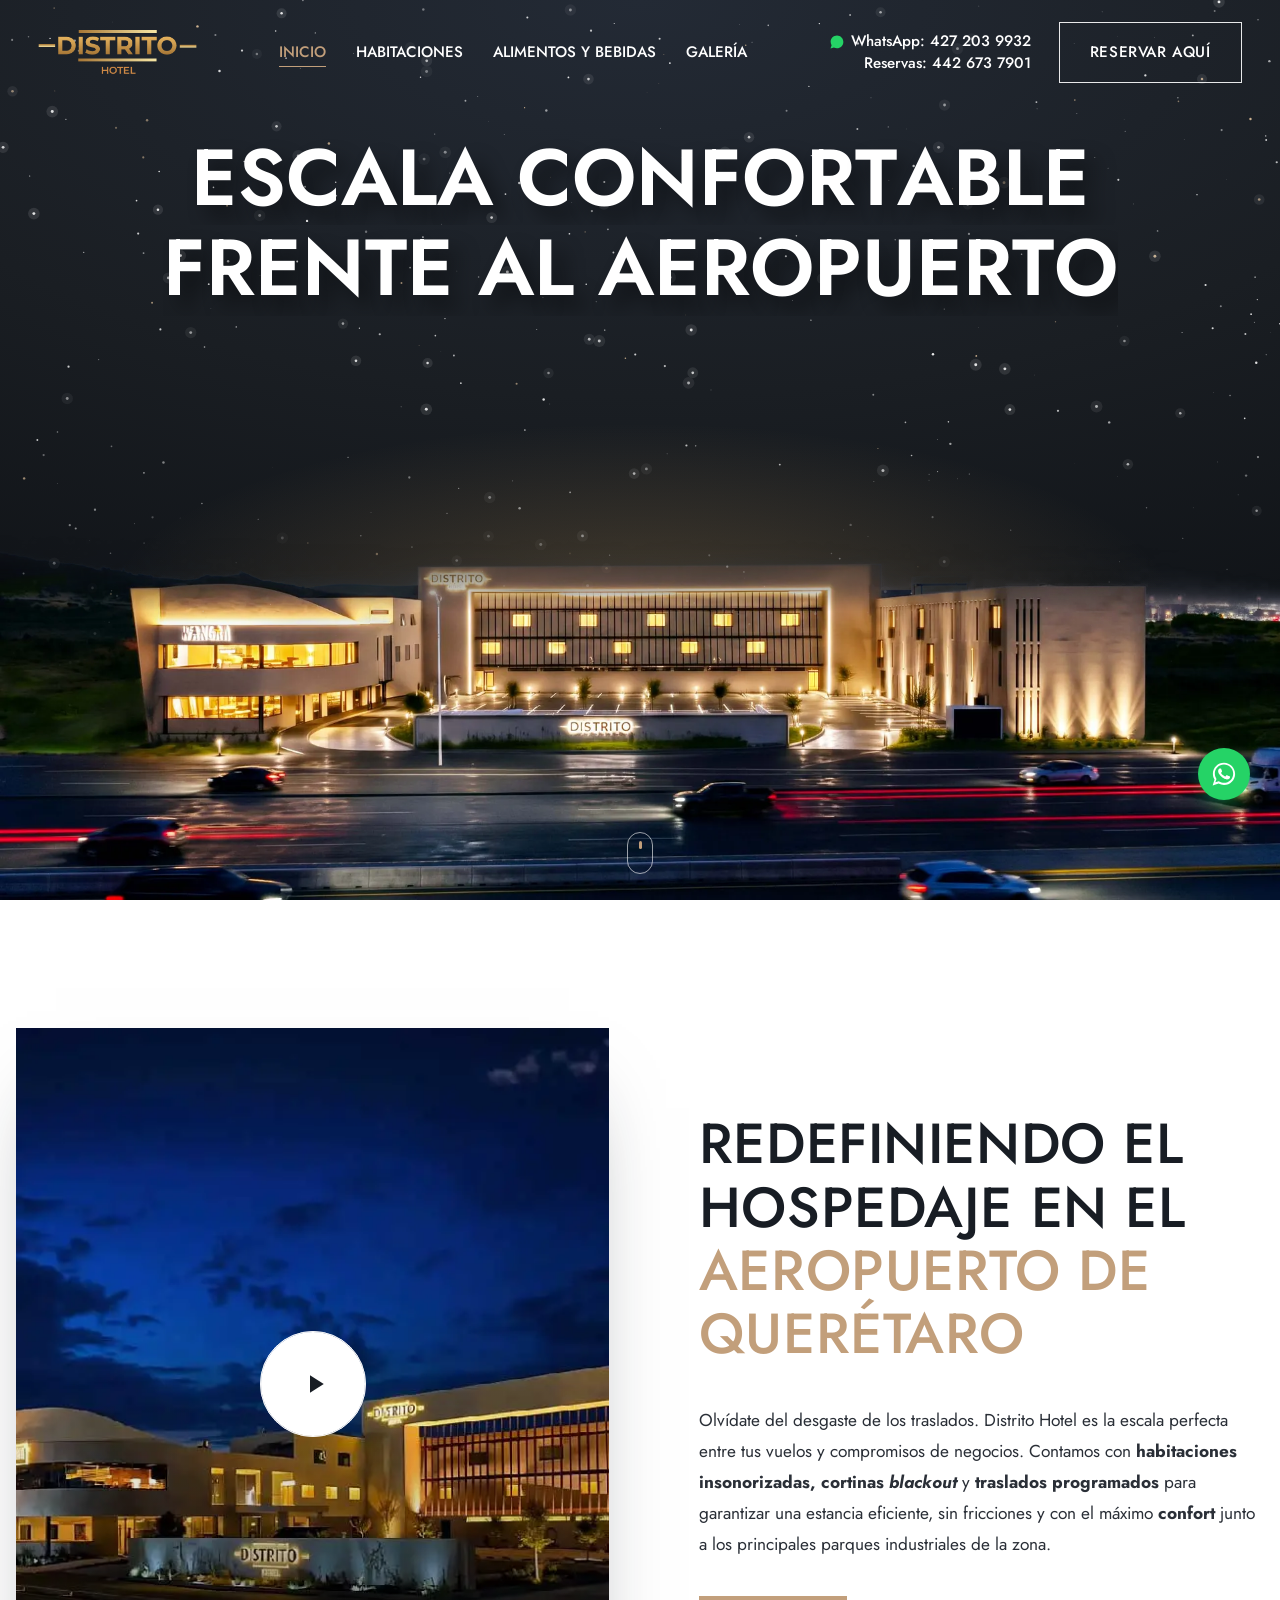
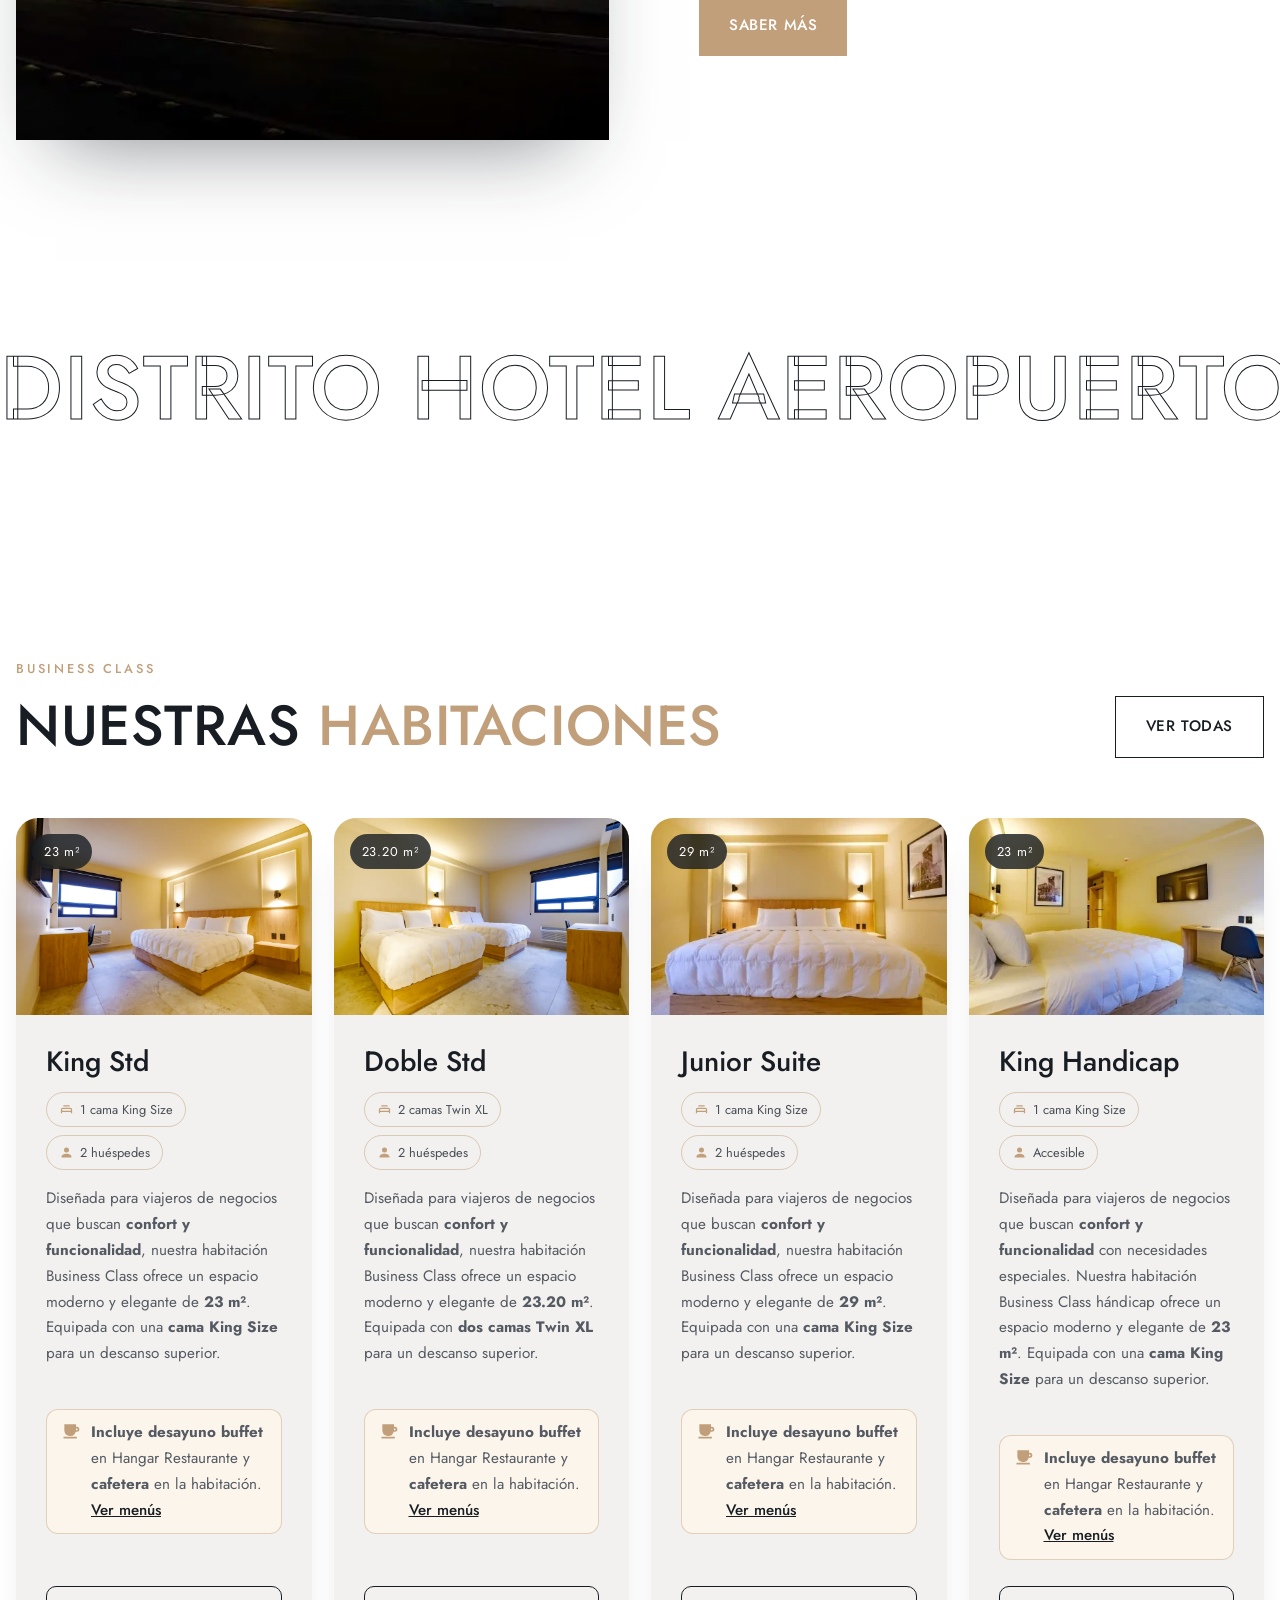
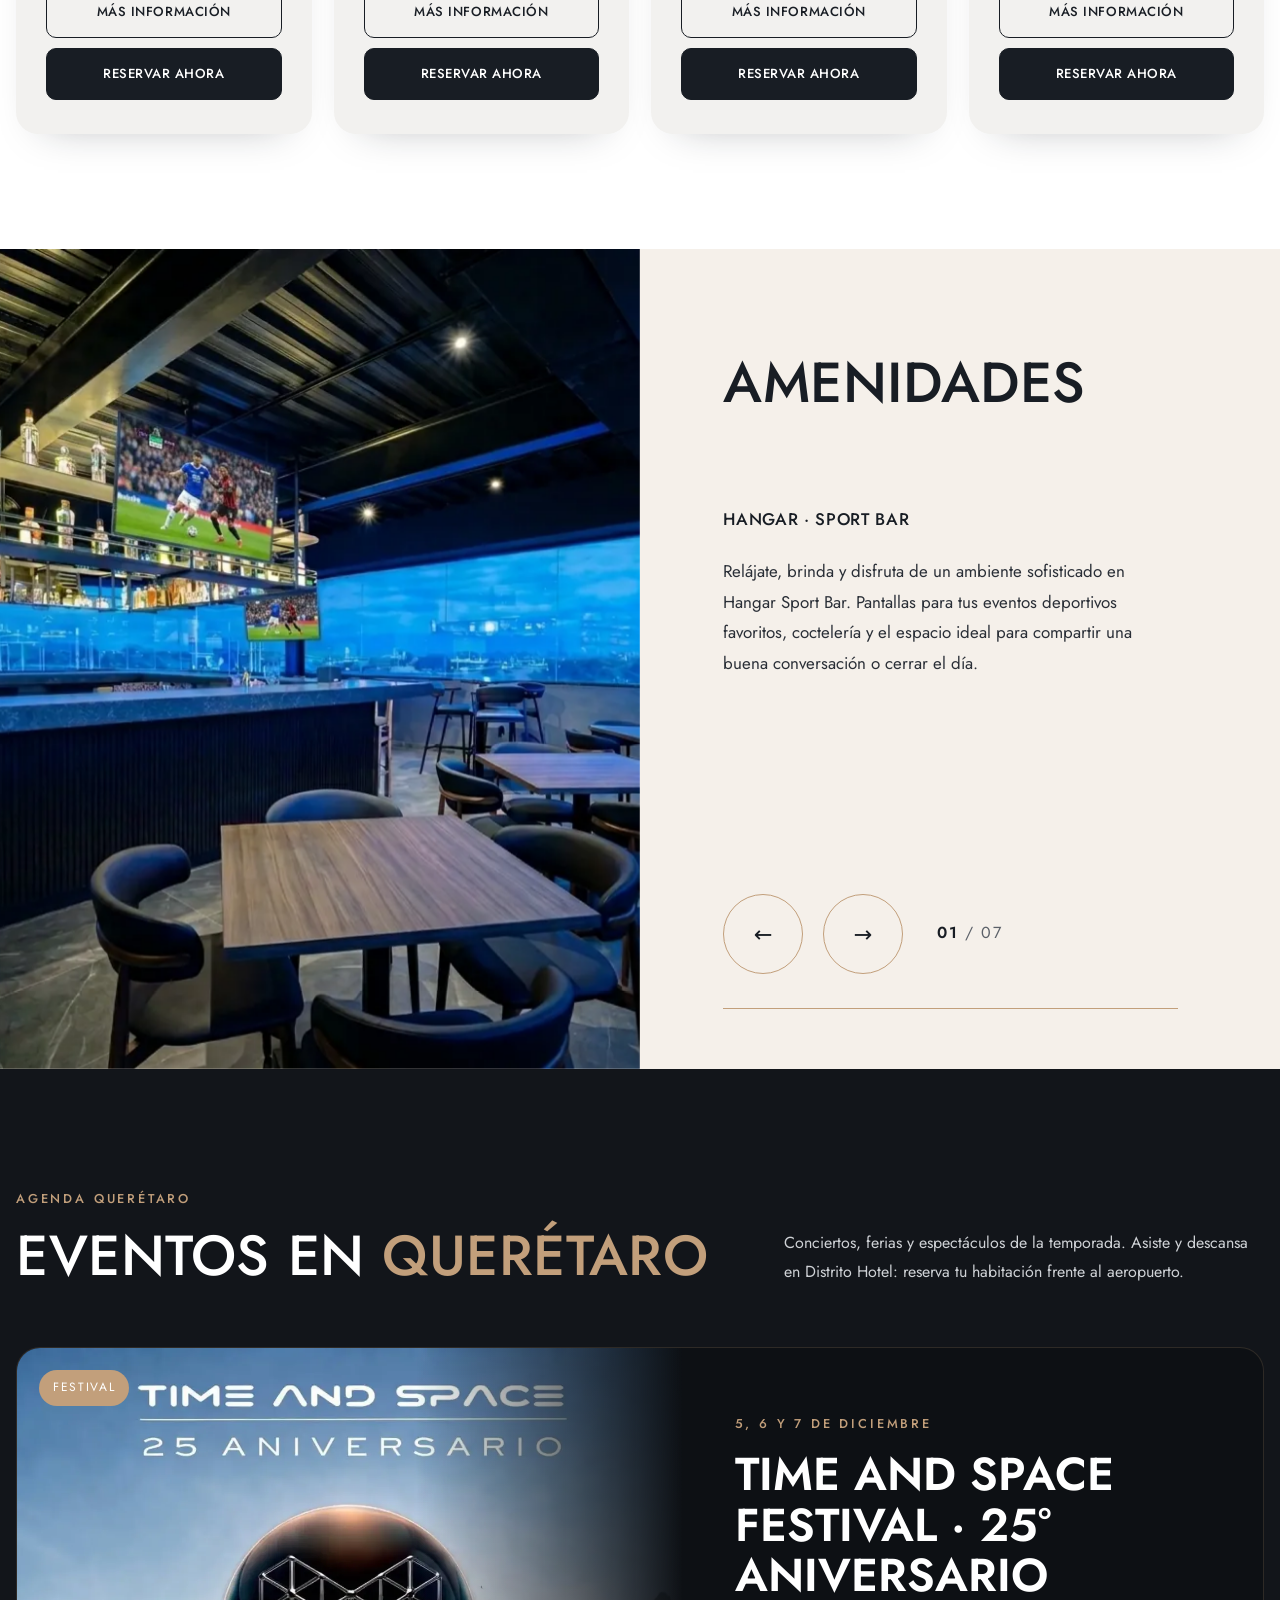
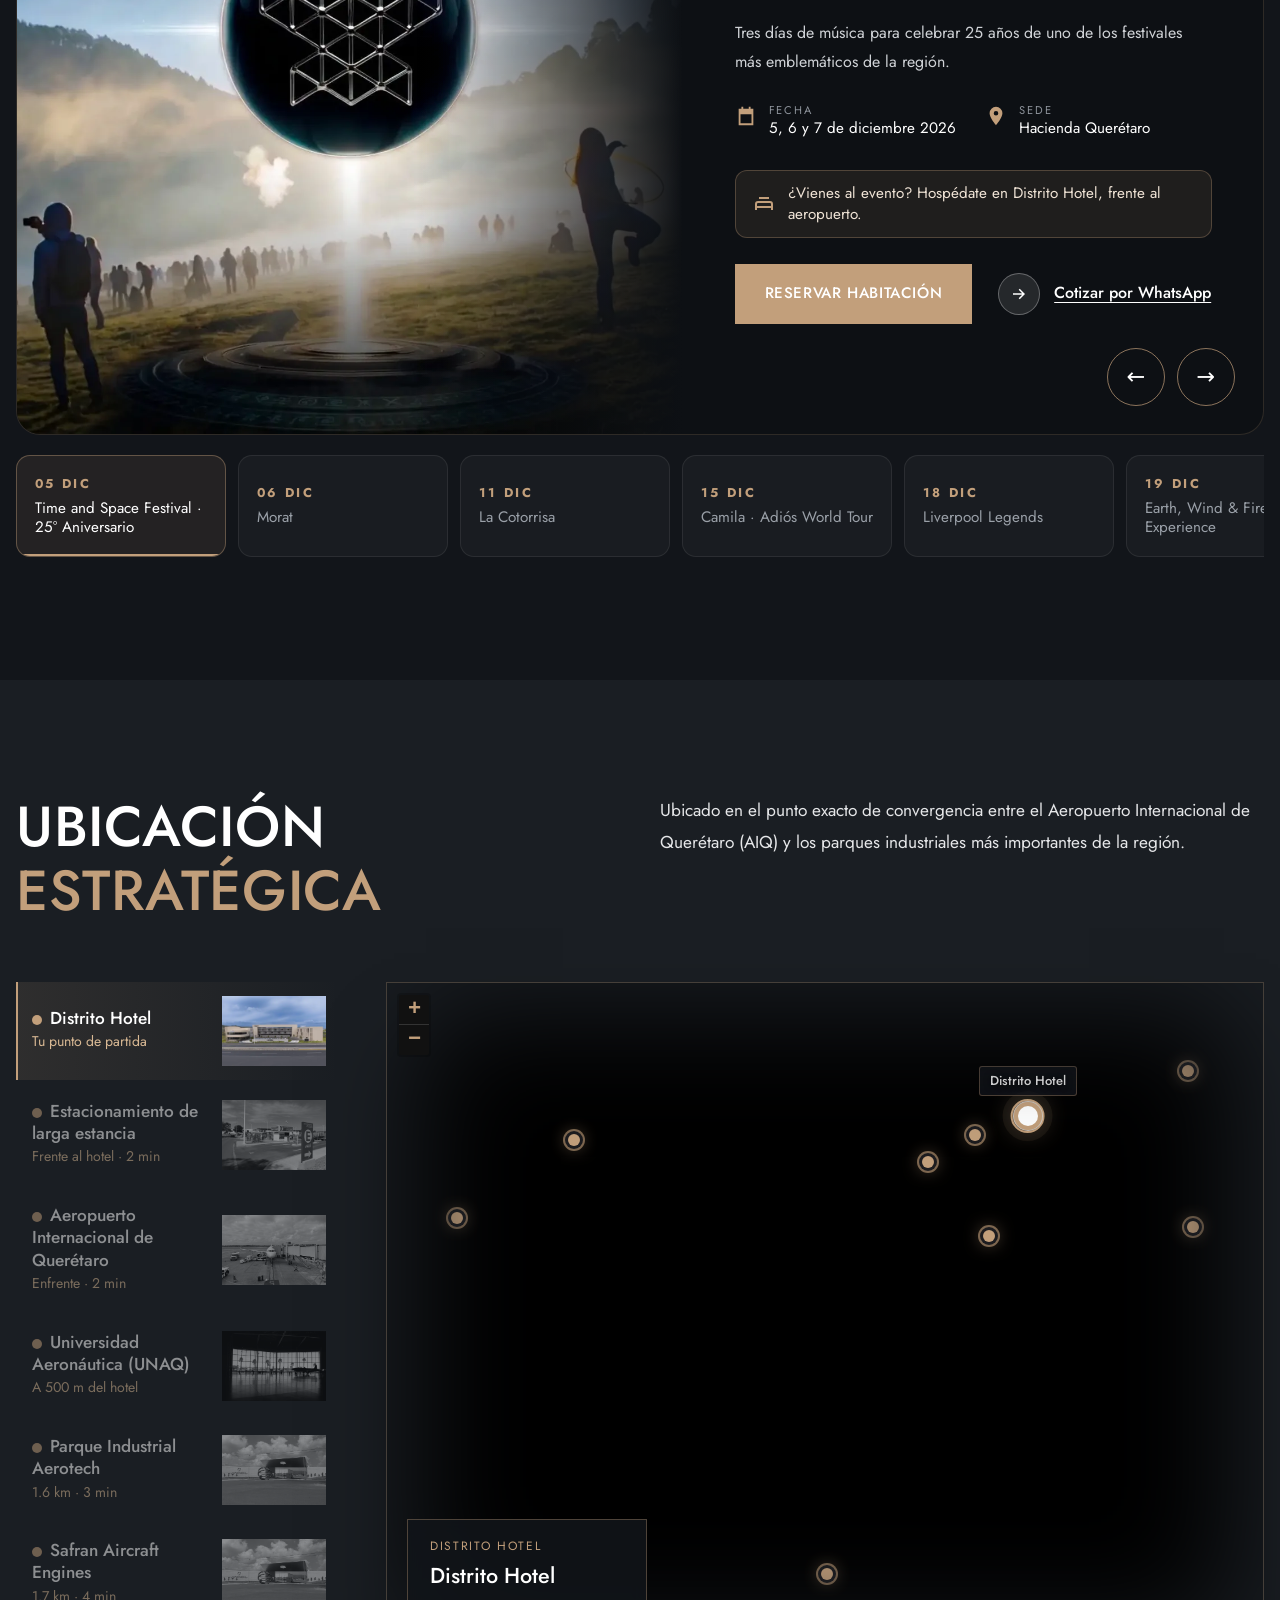
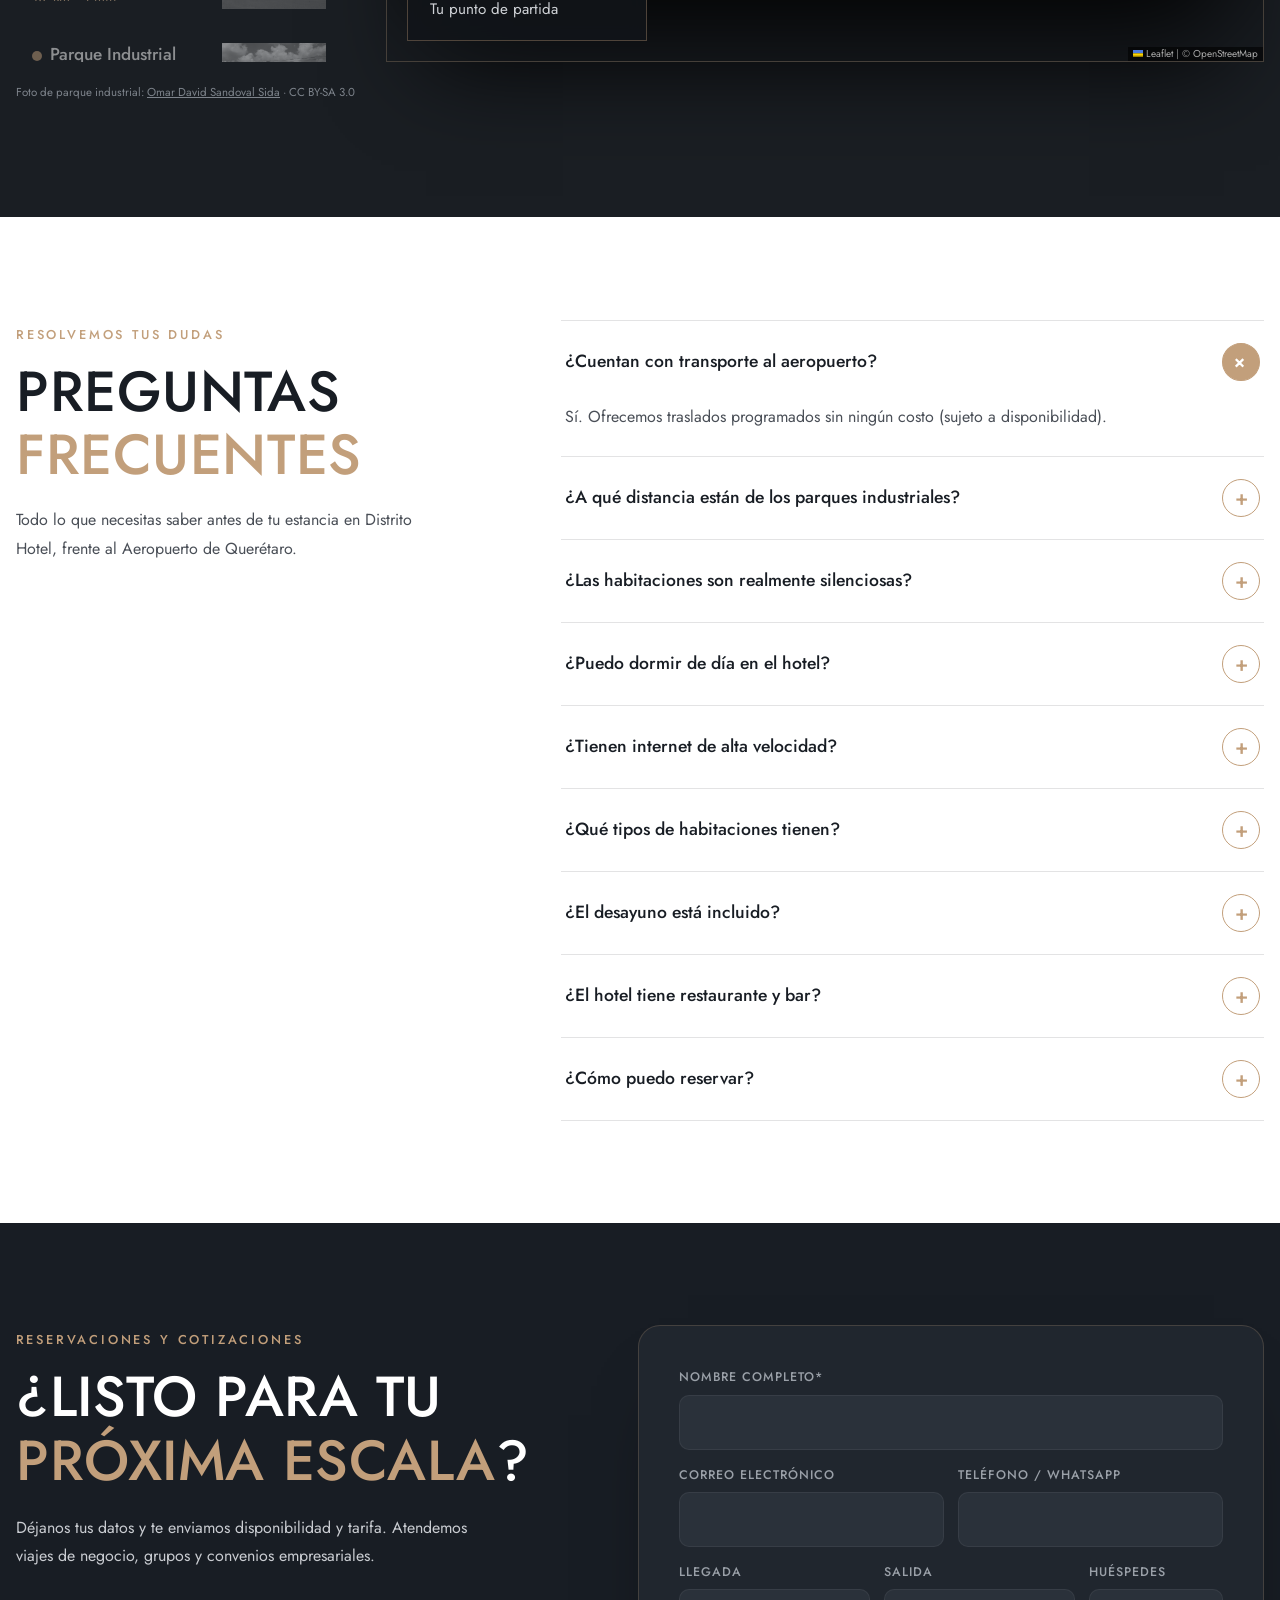
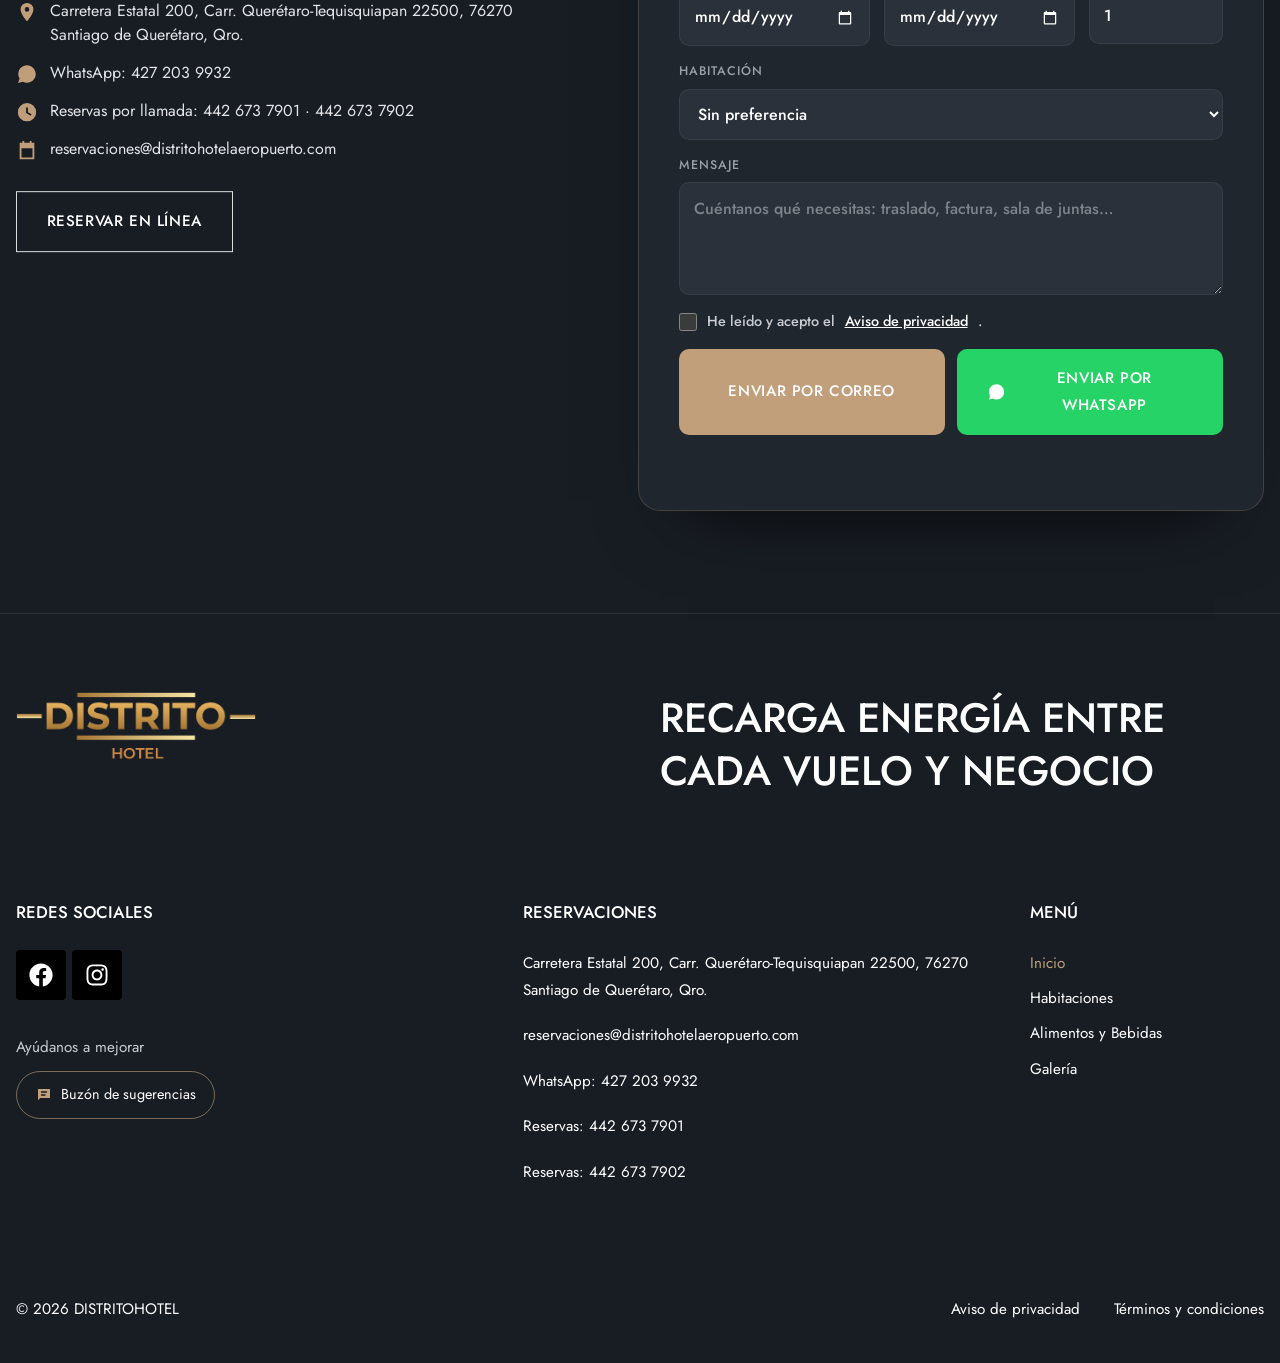
==== index.html @ 8f349951 "Cafetera en habitaciones y datos del Aviso de privacidad - Cafetera en la lista de cada habitación, " ====
<!DOCTYPE html>
<html lang="es-MX">
<head>
  <meta charset="UTF-8">
  <meta name="viewport" content="width=device-width, initial-scale=1">
  <title>Distrito Hotel | Hotel frente al Aeropuerto de Querétaro (AIQ)</title>
  <meta name="description" content="Distrito Hotel: hotel moderno frente al Aeropuerto Internacional de Querétaro (AIQ). Habitaciones insonorizadas, traslado al aeropuerto gratis, restaurante, sport bar y gimnasio 24/7 junto a los parques industriales.">
  <meta name="robots" content="index, follow, max-image-preview:large">
  <link rel="canonical" href="https://distritohotelaeropuerto.com/">
  <meta name="theme-color" content="#181D24">
  <meta property="og:type" content="website">
  <meta property="og:locale" content="es_MX">
  <meta property="og:site_name" content="Distrito Hotel">
  <meta property="og:title" content="Distrito Hotel | Hotel frente al Aeropuerto de Querétaro (AIQ)">
  <meta property="og:description" content="Distrito Hotel: hotel moderno frente al Aeropuerto Internacional de Querétaro (AIQ). Habitaciones insonorizadas, traslado al aeropuerto gratis, restaurante, sport bar y gimnasio 24/7 junto a los parques industriales.">
  <meta property="og:url" content="https://distritohotelaeropuerto.com/">
  <meta property="og:image" content="https://distritohotelaeropuerto.com/assets/img/hotel/fachada-dia.webp?v=e1fd5ba1">
  <meta name="twitter:card" content="summary_large_image">
  <link rel="icon" href="assets/img/brand/cropped-Distrito-Hotel-icon-32x32.png?v=28bbcaa7" sizes="32x32">
  <link rel="icon" href="assets/img/brand/cropped-Distrito-Hotel-icon-192x192.png?v=661b4766" sizes="192x192">
  <link rel="apple-touch-icon" href="assets/img/brand/cropped-Distrito-Hotel-icon-180x180.png?v=84962e92">
  <link rel="preconnect" href="https://fonts.googleapis.com">
  <link rel="preconnect" href="https://fonts.gstatic.com" crossorigin>
  <link href="https://fonts.googleapis.com/css2?family=Jost:wght@400;500;600&display=swap" rel="stylesheet">
  <link rel="preload" as="image" href="assets/img/brand/hotel-noche.webp?v=b92b995a" imagesrcset="assets/img/brand/hotel-noche-sm.webp?v=0490b69d 1000w, assets/img/brand/hotel-noche.webp?v=b92b995a 1911w" imagesizes="100vw">
  <link rel="stylesheet" href="assets/vendor/leaflet/leaflet.css" media="print" onload="this.media='all'">
  <script type="application/ld+json">{"@context": "https://schema.org", "@type": "Hotel", "name": "Distrito Hotel", "description": "Hotel moderno frente al Aeropuerto Internacional de Querétaro (AIQ), con habitaciones insonorizadas, traslado al aeropuerto gratis, restaurante, sport bar, gimnasio 24/7 y salas de juntas.", "url": "https://distritohotelaeropuerto.com/", "telephone": "+52 442 673 7901", "email": "reservaciones@distritohotelaeropuerto.com", "image": "https://distritohotelaeropuerto.com/assets/img/hotel/fachada-dia.webp?v=e1fd5ba1", "address": {"@type": "PostalAddress", "streetAddress": "Carretera Estatal 200, Carr. Querétaro-Tequisquiapan 22500", "addressLocality": "Santiago de Querétaro", "addressRegion": "Qro.", "postalCode": "76270", "addressCountry": "MX"}, "geo": {"@type": "GeoCoordinates", "latitude": 20.6264, "longitude": -100.1953}, "hasMap": "https://maps.app.goo.gl/h9yAftxNMz77YU9E6", "amenityFeature": [{"@type": "LocationFeatureSpecification", "name": "Traslado al aeropuerto gratis", "value": true}, {"@type": "LocationFeatureSpecification", "name": "WiFi alta velocidad", "value": true}, {"@type": "LocationFeatureSpecification", "name": "Gimnasio 24/7", "value": true}, {"@type": "LocationFeatureSpecification", "name": "Restaurante", "value": true}, {"@type": "LocationFeatureSpecification", "name": "Sport Bar", "value": true}, {"@type": "LocationFeatureSpecification", "name": "Salas de juntas", "value": true}, {"@type": "LocationFeatureSpecification", "name": "Estacionamiento", "value": true}], "sameAs": ["https://www.facebook.com/people/Hotel-Distrito/61589247180876/", "https://www.instagram.com/Distrito.hotel"]}</script>
  <script type="application/ld+json">{"@context": "https://schema.org", "@type": "FAQPage", "mainEntity": [{"@type": "Question", "name": "¿Cuentan con transporte al aeropuerto?", "acceptedAnswer": {"@type": "Answer", "text": "Sí. Ofrecemos traslados programados sin ningún costo (sujeto a disponibilidad)."}}, {"@type": "Question", "name": "¿A qué distancia están de los parques industriales?", "acceptedAnswer": {"@type": "Answer", "text": "Estamos estratégicamente ubicados a menos de 10 minutos de los corredores industriales más importantes, evitando el tráfico de la ciudad."}}, {"@type": "Question", "name": "¿Las habitaciones son realmente silenciosas?", "acceptedAnswer": {"@type": "Answer", "text": "Absolutamente. Nuestras habitaciones cuentan con aislamiento acústico de nueva generación, diseñado para bloquear el ruido de turbinas y tráfico exterior."}}, {"@type": "Question", "name": "¿Puedo dormir de día en el hotel?", "acceptedAnswer": {"@type": "Answer", "text": "Sí. Todas nuestras habitaciones están equipadas con cortinas blackout de sellado total, ideales para tripulaciones y viajeros en escalas largas que necesitan descanso diurno."}}, {"@type": "Question", "name": "¿Tienen internet de alta velocidad?", "acceptedAnswer": {"@type": "Answer", "text": "Sí, ofrecemos Wi-Fi de alta capacidad en todas las áreas para garantizar que tu trabajo no se detenga."}}, {"@type": "Question", "name": "¿Qué tipos de habitaciones tienen?", "acceptedAnswer": {"@type": "Answer", "text": "Contamos con habitaciones Business Class King Std, Doble Std, Junior Suite y King Handicap, de 23 a 29 m². Todas cuentan con cafetera."}}, {"@type": "Question", "name": "¿El desayuno está incluido?", "acceptedAnswer": {"@type": "Answer", "text": "Sí. Tu reservación incluye desayuno buffet en Hangar Restaurante a partir de las 7:00 am."}}, {"@type": "Question", "name": "¿El hotel tiene restaurante y bar?", "acceptedAnswer": {"@type": "Answer", "text": "Sí. Hangar Restaurante y Hangar Sport Bar están dentro del hotel, además de un Pantry con snacks y bebidas."}}, {"@type": "Question", "name": "¿Cómo puedo reservar?", "acceptedAnswer": {"@type": "Answer", "text": "Puedes reservar en línea en nuestro motor de reservas, llamar al 442 673 7901, escribirnos por WhatsApp al 427 203 9932 o con el formulario de esta página."}}]}</script>
  <link rel="stylesheet" href="assets/css/styles.css?v=20261110205454">
</head>
<body class="page-inicio">
  <a class="skip" href="#contenido">Saltar al contenido</a>
  <header class="header" id="header">
    <div class="header__inner">
      <a href="/" class="header__logo" aria-label="Distrito Hotel, inicio">
        <img src="assets/img/brand/logo-distrito-hotel.png?v=c98e531d" alt="Distrito Hotel" width="160" height="47">
      </a>
      <nav class="nav" aria-label="Principal">
        <ul class="nav__list" id="navList">
          <li><a href="/" class="is-active" aria-current="page">Inicio</a></li>
          <li><a href="/habitaciones/">Habitaciones</a></li>
          <li><a href="/alimentos-y-bebidas/">Alimentos y Bebidas</a></li>
          <li><a href="/galeria/">Galería</a></li>
        </ul>
      </nav>
      <div class="header__cta">
        <div class="header__phones"><a class="header__wa" href="https://wa.me/524272039932" target="_blank" rel="noopener"><svg viewBox="0 0 32 32" width="16" height="16" aria-hidden="true"><path d="M16 3C9 3 3.3 8.6 3.3 15.6c0 2.5.7 4.8 1.9 6.8L3 29l6.8-2.1c1.9 1 4 1.6 6.2 1.6 7 0 12.7-5.6 12.7-12.6S23 3 16 3z"/></svg>WhatsApp: 427 203 9932</a><a class="header__phone" href="tel:+524426737901">Reservas: 442 673 7901</a></div>
        <a class="btn btn--outline" href="https://us2.cloudbeds.com/reservation/fpdAA3" target="_blank" rel="noopener">Reservar aquí</a>
      </div>
      <button class="burger" id="burger" aria-label="Abrir menú" aria-expanded="false" aria-controls="navList"><span></span><span></span></button>
    </div>
  </header>

  <main id="contenido">
    <!-- 1. HERO -->
    <section class="hero" id="inicio">
      <div class="hero__glow" aria-hidden="true"></div>
      <canvas class="stars" data-stars aria-hidden="true"></canvas>
      <h1 class="hero__title">
        <span class="line"><span>Escala confortable</span></span>
        <span class="line"><span>frente al aeropuerto</span></span>
      </h1>
      <p class="sr-only">Distrito Hotel, hotel frente al Aeropuerto Internacional de Querétaro.</p>
      <div class="hero__stage" id="heroStage">
        <img class="hero__hotel" decoding="async" id="heroHotel"
             src="assets/img/brand/hotel-noche.webp?v=b92b995a" srcset="assets/img/brand/hotel-noche-sm.webp?v=0490b69d 1000w, assets/img/brand/hotel-noche.webp?v=b92b995a 1911w" sizes="100vw"
             alt="Fachada nocturna de Distrito Hotel frente al Aeropuerto de Querétaro" width="2536" height="733" fetchpriority="high">
      </div>
      <a href="#nosotros" class="hero__scroll" aria-label="Bajar"><span></span></a>
    </section>

    <!-- 2. INTRO + VIDEO -->
    <section class="intro" id="nosotros">
      <div class="container intro__grid">
        <div class="intro__media reveal">
          <div class="tilt">
            <img src="assets/img/brand/distrito-hotel-aeropuerto-noche.webp?v=d12dc10f"
                 alt="Distrito Hotel de noche, frente al Aeropuerto de Querétaro" width="605" height="726" loading="lazy">
            <button class="play" id="playBtn" aria-label="Reproducir video de Distrito Hotel">
              <svg viewBox="0 0 24 24" aria-hidden="true"><path d="M8 5v14l11-7z"/></svg>
            </button>
          </div>
        </div>
        <div class="intro__text">
          <h2 class="h2 reveal">Redefiniendo el hospedaje en el <span class="gold">Aeropuerto de Querétaro</span></h2>
          <p class="reveal">Olvídate del desgaste de los traslados. Distrito Hotel es la escala perfecta entre tus vuelos y compromisos de negocios. Contamos con <strong>habitaciones insonorizadas, cortinas <em>blackout</em></strong> y <strong>traslados programados</strong> para garantizar una estancia eficiente, sin fricciones y con el máximo <strong>confort</strong> junto a los principales parques industriales de la zona.</p>
          <a class="btn btn--gold reveal" href="https://wa.me/524272039932?text=Hola%2C%20quiero%20saber%20m%C3%A1s%20de%20Distrito%20Hotel" target="_blank" rel="noopener">Saber más</a>
        </div>
      </div>
    </section>

    <!-- 3. MARQUEE -->
    <section class="marquee" aria-label="Servicios destacados">
      <div class="marquee__track">
        <span>DISTRITO HOTEL AEROPUERTO — TRASLADO AL AEROPUERTO GRATIS — HANGAR RESTAURANTE &amp; SPORT BAR — HOSPEDAJE CERCA DE PARQUES INDUSTRIALES — </span>
        <span aria-hidden="true">DISTRITO HOTEL AEROPUERTO — TRASLADO AL AEROPUERTO GRATIS — HANGAR RESTAURANTE &amp; SPORT BAR — HOSPEDAJE CERCA DE PARQUES INDUSTRIALES — </span>
      </div>
    </section>


    <!-- HABITACIONES -->
    <section class="rooms" id="habitaciones">
      <div class="container">
        <div class="section-head">
          <div>
            <span class="eyebrow reveal">Business Class</span>
            <h2 class="h2 reveal">Nuestras <span class="gold">habitaciones</span></h2>
          </div>
          <a class="btn btn--line reveal" href="/habitaciones/">Ver todas</a>
        </div>
        <div class="rooms__grid">
          <article class="room-card reveal">
            <a class="room-card__media" href="/habitaciones/king-std/" tabindex="-1" aria-hidden="true">
              <img src="assets/img/habitaciones/king-std.webp?v=cf0a5904" alt="Habitación King Std en Distrito Hotel Aeropuerto Querétaro" width="410" height="272" loading="lazy">
              <span class="room-card__badge">23 m²</span>
            </a>
            <div class="room-card__body">
              <h3><a href="/habitaciones/king-std/">King Std</a></h3>
              <ul class="chips"><li><svg viewBox="0 0 24 24" width="22" height="22" aria-hidden="true"><path d="M3 18v-6a3 3 0 0 1 3-3h12a3 3 0 0 1 3 3v6h-2v-2H5v2H3zm2-4h14v-2a1 1 0 0 0-1-1H6a1 1 0 0 0-1 1v2zm2-7V5h10v2H7z"/></svg>1 cama King Size</li><li><svg viewBox="0 0 24 24" width="22" height="22" aria-hidden="true"><path d="M12 12a4 4 0 1 0 0-8 4 4 0 0 0 0 8zm0 2c-4 0-8 2-8 5v1h16v-1c0-3-4-5-8-5z"/></svg>2 huéspedes</li></ul>
              <p>Diseñada para viajeros de negocios que buscan <strong>confort y funcionalidad</strong>, nuestra habitación Business Class ofrece un espacio moderno y elegante de <strong>23 m²</strong>. Equipada con una <strong>cama King Size</strong> para un descanso superior.</p>
              <p class="breakfast"><svg viewBox="0 0 24 24" width="22" height="22" aria-hidden="true"><path d="M4 4h14v3h1a3 3 0 0 1 0 6h-1.3A7 7 0 0 1 4 11V4zm14 5v2h1a1 1 0 0 0 0-2h-1zM3 19h16v2H3v-2z"/></svg><span><strong>Incluye desayuno buffet</strong> en Hangar Restaurante y <strong>cafetera</strong> en la habitación. <a href="/alimentos-y-bebidas/#menus">Ver menús</a></span></p>
              <div class="room-card__btns">
                <a class="btn btn--line btn--sm" href="/habitaciones/king-std/">Más información</a>
                <a class="btn btn--dark btn--sm" href="https://us2.cloudbeds.com/reservation/fpdAA3" target="_blank" rel="noopener">Reservar ahora</a>
              </div>
            </div>
          </article>
          <article class="room-card reveal">
            <a class="room-card__media" href="/habitaciones/doble-std/" tabindex="-1" aria-hidden="true">
              <img src="assets/img/habitaciones/doble-std.webp?v=f1a3ccb2" alt="Habitación Doble Std en Distrito Hotel Aeropuerto Querétaro" width="410" height="272" loading="lazy">
              <span class="room-card__badge">23.20 m²</span>
            </a>
            <div class="room-card__body">
              <h3><a href="/habitaciones/doble-std/">Doble Std</a></h3>
              <ul class="chips"><li><svg viewBox="0 0 24 24" width="22" height="22" aria-hidden="true"><path d="M3 18v-6a3 3 0 0 1 3-3h12a3 3 0 0 1 3 3v6h-2v-2H5v2H3zm2-4h14v-2a1 1 0 0 0-1-1H6a1 1 0 0 0-1 1v2zm2-7V5h10v2H7z"/></svg>2 camas Twin XL</li><li><svg viewBox="0 0 24 24" width="22" height="22" aria-hidden="true"><path d="M12 12a4 4 0 1 0 0-8 4 4 0 0 0 0 8zm0 2c-4 0-8 2-8 5v1h16v-1c0-3-4-5-8-5z"/></svg>2 huéspedes</li></ul>
              <p>Diseñada para viajeros de negocios que buscan <strong>confort y funcionalidad</strong>, nuestra habitación Business Class ofrece un espacio moderno y elegante de <strong>23.20 m²</strong>. Equipada con <strong>dos camas Twin XL</strong> para un descanso superior.</p>
              <p class="breakfast"><svg viewBox="0 0 24 24" width="22" height="22" aria-hidden="true"><path d="M4 4h14v3h1a3 3 0 0 1 0 6h-1.3A7 7 0 0 1 4 11V4zm14 5v2h1a1 1 0 0 0 0-2h-1zM3 19h16v2H3v-2z"/></svg><span><strong>Incluye desayuno buffet</strong> en Hangar Restaurante y <strong>cafetera</strong> en la habitación. <a href="/alimentos-y-bebidas/#menus">Ver menús</a></span></p>
              <div class="room-card__btns">
                <a class="btn btn--line btn--sm" href="/habitaciones/doble-std/">Más información</a>
                <a class="btn btn--dark btn--sm" href="https://us2.cloudbeds.com/reservation/fpdAA3" target="_blank" rel="noopener">Reservar ahora</a>
              </div>
            </div>
          </article>
          <article class="room-card reveal">
            <a class="room-card__media" href="/habitaciones/junior-suite/" tabindex="-1" aria-hidden="true">
              <img src="assets/img/habitaciones/junior-suite.webp?v=e3196eeb" alt="Habitación Junior Suite en Distrito Hotel Aeropuerto Querétaro" width="410" height="272" loading="lazy">
              <span class="room-card__badge">29 m²</span>
            </a>
            <div class="room-card__body">
              <h3><a href="/habitaciones/junior-suite/">Junior Suite</a></h3>
              <ul class="chips"><li><svg viewBox="0 0 24 24" width="22" height="22" aria-hidden="true"><path d="M3 18v-6a3 3 0 0 1 3-3h12a3 3 0 0 1 3 3v6h-2v-2H5v2H3zm2-4h14v-2a1 1 0 0 0-1-1H6a1 1 0 0 0-1 1v2zm2-7V5h10v2H7z"/></svg>1 cama King Size</li><li><svg viewBox="0 0 24 24" width="22" height="22" aria-hidden="true"><path d="M12 12a4 4 0 1 0 0-8 4 4 0 0 0 0 8zm0 2c-4 0-8 2-8 5v1h16v-1c0-3-4-5-8-5z"/></svg>2 huéspedes</li></ul>
              <p>Diseñada para viajeros de negocios que buscan <strong>confort y funcionalidad</strong>, nuestra habitación Business Class ofrece un espacio moderno y elegante de <strong>29 m²</strong>. Equipada con una <strong>cama King Size</strong> para un descanso superior.</p>
              <p class="breakfast"><svg viewBox="0 0 24 24" width="22" height="22" aria-hidden="true"><path d="M4 4h14v3h1a3 3 0 0 1 0 6h-1.3A7 7 0 0 1 4 11V4zm14 5v2h1a1 1 0 0 0 0-2h-1zM3 19h16v2H3v-2z"/></svg><span><strong>Incluye desayuno buffet</strong> en Hangar Restaurante y <strong>cafetera</strong> en la habitación. <a href="/alimentos-y-bebidas/#menus">Ver menús</a></span></p>
              <div class="room-card__btns">
                <a class="btn btn--line btn--sm" href="/habitaciones/junior-suite/">Más información</a>
                <a class="btn btn--dark btn--sm" href="https://us2.cloudbeds.com/reservation/fpdAA3" target="_blank" rel="noopener">Reservar ahora</a>
              </div>
            </div>
          </article>
          <article class="room-card reveal">
            <a class="room-card__media" href="/habitaciones/king-handicap/" tabindex="-1" aria-hidden="true">
              <img src="assets/img/habitaciones/king-handicap.webp?v=bd26c80f" alt="Habitación King Handicap en Distrito Hotel Aeropuerto Querétaro" width="410" height="272" loading="lazy">
              <span class="room-card__badge">23 m²</span>
            </a>
            <div class="room-card__body">
              <h3><a href="/habitaciones/king-handicap/">King Handicap</a></h3>
              <ul class="chips"><li><svg viewBox="0 0 24 24" width="22" height="22" aria-hidden="true"><path d="M3 18v-6a3 3 0 0 1 3-3h12a3 3 0 0 1 3 3v6h-2v-2H5v2H3zm2-4h14v-2a1 1 0 0 0-1-1H6a1 1 0 0 0-1 1v2zm2-7V5h10v2H7z"/></svg>1 cama King Size</li><li><svg viewBox="0 0 24 24" width="22" height="22" aria-hidden="true"><path d="M12 12a4 4 0 1 0 0-8 4 4 0 0 0 0 8zm0 2c-4 0-8 2-8 5v1h16v-1c0-3-4-5-8-5z"/></svg>Accesible</li></ul>
              <p>Diseñada para viajeros de negocios que buscan <strong>confort y funcionalidad</strong> con necesidades especiales. Nuestra habitación Business Class hándicap ofrece un espacio moderno y elegante de <strong>23 m²</strong>. Equipada con una <strong>cama King Size</strong> para un descanso superior.</p>
              <p class="breakfast"><svg viewBox="0 0 24 24" width="22" height="22" aria-hidden="true"><path d="M4 4h14v3h1a3 3 0 0 1 0 6h-1.3A7 7 0 0 1 4 11V4zm14 5v2h1a1 1 0 0 0 0-2h-1zM3 19h16v2H3v-2z"/></svg><span><strong>Incluye desayuno buffet</strong> en Hangar Restaurante y <strong>cafetera</strong> en la habitación. <a href="/alimentos-y-bebidas/#menus">Ver menús</a></span></p>
              <div class="room-card__btns">
                <a class="btn btn--line btn--sm" href="/habitaciones/king-handicap/">Más información</a>
                <a class="btn btn--dark btn--sm" href="https://us2.cloudbeds.com/reservation/fpdAA3" target="_blank" rel="noopener">Reservar ahora</a>
              </div>
            </div>
          </article>
        </div>
      </div>
    </section>

    <!-- 4. AMENIDADES (carrusel) -->
    <section class="amenities" id="amenidades">
      <div class="amenities__media" id="amMedia">
        <img class="is-active" src="assets/img/hangar/bar-2.webp?v=0ea69615" alt="Hangar Sport Bar en Distrito Hotel" loading="lazy">
        <img src="assets/img/hangar/restaurante-5.webp?v=8cd2b027" alt="Hangar Restaurante en Distrito Hotel" loading="lazy">
        <img src="assets/img/transporte/camioneta-1.webp?v=732f9f1b" alt="Camioneta de traslado al aeropuerto de Distrito Hotel" loading="lazy">
        <img src="assets/img/gimnasio/gym-2.webp?v=8bc545d8" alt="Gimnasio 24/7 de Distrito Hotel" loading="lazy">
        <img src="assets/img/hotel/recepcion-1.webp?v=f6530f4c" alt="Recepción de Distrito Hotel" loading="lazy">
        <img src="assets/img/amenidades/pantry.webp?v=3dc48451" alt="Pantry de Distrito Hotel con snacks y bebidas" loading="lazy">
        <img src="assets/img/amenidades/sala-juntas-1.webp?v=20b2ef12" alt="Sala de juntas de Distrito Hotel" loading="lazy">
      </div>
      <div class="amenities__content">
        <h2 class="h2 reveal">Amenidades</h2>
        <div class="amenities__slides" id="amSlides" aria-live="polite">
          <article class="am is-active"><h3>Hangar · Sport Bar</h3><p>Relájate, brinda y disfruta de un ambiente sofisticado en Hangar Sport Bar. Pantallas para tus eventos deportivos favoritos, coctelería y el espacio ideal para compartir una buena conversación o cerrar el día.</p></article>
          <article class="am"><h3>Hangar · Restaurante</h3><p>Descubre la propuesta gastronómica de Hangar, pensada para complementar tu estancia. Un espacio acogedor, excelente servicio y platillos para comenzar el día o compartir un momento especial.</p></article>
          <article class="am"><h3>Transporte incluido</h3><p>Traslado al Aeropuerto Internacional de Querétaro sin costo en nuestra camioneta Distrito. Programa tu horario con recepción y olvídate de taxis y estacionamientos.</p></article>
          <article class="am"><h3>Gimnasio 24/7</h3><p>Mantén tu rutina durante tu estancia en un espacio equipado para cuidar de ti. Entrena a cualquier hora, activa tu energía y disfruta de una experiencia que combina comodidad y bienestar.</p></article>
          <article class="am"><h3>Recepción</h3><p>Desde tu llegada, nuestro equipo está listo para recibirte y brindarte una atención cálida, profesional y personalizada. Todo lo que necesitas para sentirte cómodo desde el primer momento.</p></article>
          <article class="am"><h3>Pantry</h3><p>¿Se te antojó algo a deshoras? En nuestro Pantry encuentras snacks, dulces, bebidas frías y café disponibles en todo momento, a unos pasos de recepción.</p></article>
          <article class="am"><h3>Sala de juntas</h3><p>Un espacio privado y equipado con pantalla, aire acondicionado y WiFi de alta velocidad para tus reuniones de trabajo, presentaciones o videollamadas sin salir del hotel.</p></article>
        </div>
        <div class="amenities__nav">
          <button class="circle" id="amPrev" aria-label="Amenidad anterior">&larr;</button>
          <button class="circle" id="amNext" aria-label="Amenidad siguiente">&rarr;</button>
          <span class="amenities__count"><b id="amIdx">01</b> / 07</span>
        </div>
        <div class="amenities__bar"><span id="amBar"></span></div>
      </div>
    </section>


    <!-- EVENTOS -->
    <section class="events" id="eventos">
      <div class="container">
        <div class="section-head section-head--light">
          <div>
            <span class="eyebrow reveal">Agenda Querétaro</span>
            <h2 class="h2 reveal">Eventos en <span class="gold">Querétaro</span></h2>
          </div>
          <p class="reveal">Conciertos, ferias y espectáculos de la temporada. Asiste y descansa en Distrito Hotel: reserva tu habitación frente al aeropuerto.</p>
        </div>
        <div class="events__stage reveal" id="events">
          <article class="ev is-active" data-end="2026-11-29">
            <div class="ev__media"><div class="ev-art ev-art--poster"><img class="ev-art__photo" src="assets/img/eventos/feria-ganadera.webp?v=182853df" alt="Palenque y Feria Ganadera de Querétaro 2026" loading="lazy" style="object-position:center"></div><span class="ev__tag">Feria</span></div>
            <div class="ev__body">
              <span class="eyebrow">12 al 29 de noviembre</span>
              <h3 class="ev__title">Palenque y Feria Ganadera de Querétaro 2026</h3>
              <p class="ev__desc">Incluye la presentación de Alfredo Olivas el sábado 14 de noviembre, además de exposiciones ganaderas, juegos y teatro del pueblo.</p>
              <ul class="ev__meta">
                <li><svg viewBox="0 0 24 24" width="22" height="22" aria-hidden="true"><path d="M7 2h2v2h6V2h2v2h3v18H4V4h3V2zm11 8H6v10h12V10z"/></svg><span><small>Fecha</small>12 al 29 de noviembre 2026</span></li>
                <li><svg viewBox="0 0 24 24" width="22" height="22" aria-hidden="true"><path d="M12 2a7 7 0 0 1 7 7c0 5-7 13-7 13S5 14 5 9a7 7 0 0 1 7-7zm0 4.5A2.5 2.5 0 1 0 12 11.5 2.5 2.5 0 0 0 12 6.5z"/></svg><span><small>Sede</small>Centro Expositor</span></li>
              </ul>
              <p class="ev__stay"><svg viewBox="0 0 24 24" width="22" height="22" aria-hidden="true"><path d="M3 18v-6a3 3 0 0 1 3-3h12a3 3 0 0 1 3 3v6h-2v-2H5v2H3zm2-4h14v-2a1 1 0 0 0-1-1H6a1 1 0 0 0-1 1v2zm2-7V5h10v2H7z"/></svg><span>¿Vienes al evento? Hospédate en Distrito Hotel, frente al aeropuerto.</span></p>
              <div class="ev__cta">
                <a class="btn btn--gold" href="https://us2.cloudbeds.com/reservation/fpdAA3" target="_blank" rel="noopener">Reservar habitación</a>
                <a class="link-arrow link-arrow--light" href="https://wa.me/524272039932?text=Hola%2C%20quiero%20reservar%20una%20habitaci%C3%B3n%20para%20asistir%20a%20Palenque%20y%20Feria%20Ganadera%20de%20Querétaro%202026" target="_blank" rel="noopener"><span class="link-arrow__ico"><svg viewBox="0 0 24 24" width="22" height="22" aria-hidden="true"><path d="M13 5l7 7-7 7-1.4-1.4 4.6-4.6H4v-2h12.2l-4.6-4.6z"/></svg></span>Cotizar por WhatsApp</a>
              </div>
            </div>
          </article>
          <article class="ev" data-end="2026-11-15">
            <div class="ev__media"><div class="ev-art ev-art--photo ev-art--motor"><img class="ev-art__photo" src="assets/img/eventos/motor-show.webp?v=a404dbf7" alt="México Motor Show 2026" loading="lazy"><span class="ev-art__day" aria-hidden="true">14</span><em aria-hidden="true">NOV · Motor</em><a class="ev-credit" href="https://commons.wikimedia.org/wiki/File:Mitsubishi_XM_Concept_(2016_Gaikindo_Indonesia_International_Auto_Show,_08-21-2016),_South_Tangerang.jpg" target="_blank" rel="noopener">Foto: Wilzz99 · CC BY-SA 4.0</a></div><span class="ev__tag">Motor</span></div>
            <div class="ev__body">
              <span class="eyebrow">14 y 15 de noviembre</span>
              <h3 class="ev__title">México Motor Show 2026</h3>
              <p class="ev__desc">Exhibición y encuentro para aficionados del automovilismo.</p>
              <ul class="ev__meta">
                <li><svg viewBox="0 0 24 24" width="22" height="22" aria-hidden="true"><path d="M7 2h2v2h6V2h2v2h3v18H4V4h3V2zm11 8H6v10h12V10z"/></svg><span><small>Fecha</small>14 y 15 de noviembre 2026</span></li>
                <li><svg viewBox="0 0 24 24" width="22" height="22" aria-hidden="true"><path d="M12 2a7 7 0 0 1 7 7c0 5-7 13-7 13S5 14 5 9a7 7 0 0 1 7-7zm0 4.5A2.5 2.5 0 1 0 12 11.5 2.5 2.5 0 0 0 12 6.5z"/></svg><span><small>Sede</small>Querétaro Centro de Congresos</span></li>
              </ul>
              <p class="ev__stay"><svg viewBox="0 0 24 24" width="22" height="22" aria-hidden="true"><path d="M3 18v-6a3 3 0 0 1 3-3h12a3 3 0 0 1 3 3v6h-2v-2H5v2H3zm2-4h14v-2a1 1 0 0 0-1-1H6a1 1 0 0 0-1 1v2zm2-7V5h10v2H7z"/></svg><span>¿Vienes al evento? Hospédate en Distrito Hotel, frente al aeropuerto.</span></p>
              <div class="ev__cta">
                <a class="btn btn--gold" href="https://us2.cloudbeds.com/reservation/fpdAA3" target="_blank" rel="noopener">Reservar habitación</a>
                <a class="link-arrow link-arrow--light" href="https://wa.me/524272039932?text=Hola%2C%20quiero%20reservar%20una%20habitaci%C3%B3n%20para%20asistir%20a%20México%20Motor%20Show%202026" target="_blank" rel="noopener"><span class="link-arrow__ico"><svg viewBox="0 0 24 24" width="22" height="22" aria-hidden="true"><path d="M13 5l7 7-7 7-1.4-1.4 4.6-4.6H4v-2h12.2l-4.6-4.6z"/></svg></span>Cotizar por WhatsApp</a>
              </div>
            </div>
          </article>
          <article class="ev" data-end="2026-11-14">
            <div class="ev__media"><div class="ev-art ev-art--photo ev-art--cultura"><img class="ev-art__photo" src="assets/img/eventos/sensus-bernal.webp?v=e6e5f55b" alt="SENSUS: Sinfonía de piedra y luz" loading="lazy"><span class="ev-art__day" aria-hidden="true">14</span><em aria-hidden="true">NOV · Cultura</em><a class="ev-credit" href="https://commons.wikimedia.org/wiki/File:BernalDeNoche.JPG" target="_blank" rel="noopener">Foto: Crashdevo · CC BY-SA 3.0</a></div><span class="ev__tag">Cultura</span></div>
            <div class="ev__body">
              <span class="eyebrow">14 de noviembre</span>
              <h3 class="ev__title">SENSUS: Sinfonía de piedra y luz</h3>
              <p class="ev__desc">Espectáculo original con danza folclórica, canto y música en géneros como rock, tango y flamenco, bajo la dirección musical de Carlos Iver Cano.</p>
              <ul class="ev__meta">
                <li><svg viewBox="0 0 24 24" width="22" height="22" aria-hidden="true"><path d="M7 2h2v2h6V2h2v2h3v18H4V4h3V2zm11 8H6v10h12V10z"/></svg><span><small>Fecha</small>14 de noviembre 2026</span></li>
                <li><svg viewBox="0 0 24 24" width="22" height="22" aria-hidden="true"><path d="M12 2a7 7 0 0 1 7 7c0 5-7 13-7 13S5 14 5 9a7 7 0 0 1 7-7zm0 4.5A2.5 2.5 0 1 0 12 11.5 2.5 2.5 0 0 0 12 6.5z"/></svg><span><small>Sede</small>Pueblo Mágico de Bernal</span></li>
              </ul>
              <p class="ev__stay"><svg viewBox="0 0 24 24" width="22" height="22" aria-hidden="true"><path d="M3 18v-6a3 3 0 0 1 3-3h12a3 3 0 0 1 3 3v6h-2v-2H5v2H3zm2-4h14v-2a1 1 0 0 0-1-1H6a1 1 0 0 0-1 1v2zm2-7V5h10v2H7z"/></svg><span>¿Vienes al evento? Hospédate en Distrito Hotel, frente al aeropuerto.</span></p>
              <div class="ev__cta">
                <a class="btn btn--gold" href="https://us2.cloudbeds.com/reservation/fpdAA3" target="_blank" rel="noopener">Reservar habitación</a>
                <a class="link-arrow link-arrow--light" href="https://wa.me/524272039932?text=Hola%2C%20quiero%20reservar%20una%20habitaci%C3%B3n%20para%20asistir%20a%20SENSUS:%20Sinfonía%20de%20piedra%20y%20luz" target="_blank" rel="noopener"><span class="link-arrow__ico"><svg viewBox="0 0 24 24" width="22" height="22" aria-hidden="true"><path d="M13 5l7 7-7 7-1.4-1.4 4.6-4.6H4v-2h12.2l-4.6-4.6z"/></svg></span>Cotizar por WhatsApp</a>
              </div>
            </div>
          </article>
          <article class="ev" data-end="2026-11-28">
            <div class="ev__media"><div class="ev-art ev-art--photo ev-art--show"><img class="ev-art__photo" src="assets/img/eventos/dia-de-leyendas.webp?v=a3329bd0" alt="Día de Leyendas en Querétaro" loading="lazy"><span class="ev-art__day" aria-hidden="true">28</span><em aria-hidden="true">NOV · Espectáculo</em><a class="ev-credit" href="https://commons.wikimedia.org/wiki/File:Santiago_de_Quer%C3%A9taro_Estadio.jpg" target="_blank" rel="noopener">Foto: Kanagawa2 · CC BY-SA 4.0</a></div><span class="ev__tag">Espectáculo</span></div>
            <div class="ev__body">
              <span class="eyebrow">28 de noviembre</span>
              <h3 class="ev__title">Día de Leyendas en Querétaro</h3>
              <p class="ev__desc">Preventa a $300 MXN y admisión el día del evento a $350 MXN (más cargos por servicio). Boletos en taquilla 1 del Auditorio Josefa Ortiz de Domínguez.</p>
              <ul class="ev__meta">
                <li><svg viewBox="0 0 24 24" width="22" height="22" aria-hidden="true"><path d="M7 2h2v2h6V2h2v2h3v18H4V4h3V2zm11 8H6v10h12V10z"/></svg><span><small>Fecha</small>28 de noviembre 2026</span></li>
                <li><svg viewBox="0 0 24 24" width="22" height="22" aria-hidden="true"><path d="M12 2a7 7 0 0 1 7 7c0 5-7 13-7 13S5 14 5 9a7 7 0 0 1 7-7zm0 4.5A2.5 2.5 0 1 0 12 11.5 2.5 2.5 0 0 0 12 6.5z"/></svg><span><small>Sede</small>Estadio Olímpico de Querétaro</span></li>
              </ul>
              <p class="ev__stay"><svg viewBox="0 0 24 24" width="22" height="22" aria-hidden="true"><path d="M3 18v-6a3 3 0 0 1 3-3h12a3 3 0 0 1 3 3v6h-2v-2H5v2H3zm2-4h14v-2a1 1 0 0 0-1-1H6a1 1 0 0 0-1 1v2zm2-7V5h10v2H7z"/></svg><span>¿Vienes al evento? Hospédate en Distrito Hotel, frente al aeropuerto.</span></p>
              <div class="ev__cta">
                <a class="btn btn--gold" href="https://us2.cloudbeds.com/reservation/fpdAA3" target="_blank" rel="noopener">Reservar habitación</a>
                <a class="link-arrow link-arrow--light" href="https://wa.me/524272039932?text=Hola%2C%20quiero%20reservar%20una%20habitaci%C3%B3n%20para%20asistir%20a%20Día%20de%20Leyendas%20en%20Querétaro" target="_blank" rel="noopener"><span class="link-arrow__ico"><svg viewBox="0 0 24 24" width="22" height="22" aria-hidden="true"><path d="M13 5l7 7-7 7-1.4-1.4 4.6-4.6H4v-2h12.2l-4.6-4.6z"/></svg></span>Cotizar por WhatsApp</a>
              </div>
            </div>
          </article>
          <article class="ev" data-end="2026-12-07">
            <div class="ev__media"><div class="ev-art ev-art--poster"><img class="ev-art__photo" src="assets/img/eventos/time-and-space.webp?v=7f45f270" alt="Time and Space Festival · 25° Aniversario" loading="lazy" style="object-position:center top"></div><span class="ev__tag">Festival</span></div>
            <div class="ev__body">
              <span class="eyebrow">5, 6 y 7 de diciembre</span>
              <h3 class="ev__title">Time and Space Festival · 25° Aniversario</h3>
              <p class="ev__desc">Tres días de música para celebrar 25 años de uno de los festivales más emblemáticos de la región.</p>
              <ul class="ev__meta">
                <li><svg viewBox="0 0 24 24" width="22" height="22" aria-hidden="true"><path d="M7 2h2v2h6V2h2v2h3v18H4V4h3V2zm11 8H6v10h12V10z"/></svg><span><small>Fecha</small>5, 6 y 7 de diciembre 2026</span></li>
                <li><svg viewBox="0 0 24 24" width="22" height="22" aria-hidden="true"><path d="M12 2a7 7 0 0 1 7 7c0 5-7 13-7 13S5 14 5 9a7 7 0 0 1 7-7zm0 4.5A2.5 2.5 0 1 0 12 11.5 2.5 2.5 0 0 0 12 6.5z"/></svg><span><small>Sede</small>Hacienda Querétaro</span></li>
              </ul>
              <p class="ev__stay"><svg viewBox="0 0 24 24" width="22" height="22" aria-hidden="true"><path d="M3 18v-6a3 3 0 0 1 3-3h12a3 3 0 0 1 3 3v6h-2v-2H5v2H3zm2-4h14v-2a1 1 0 0 0-1-1H6a1 1 0 0 0-1 1v2zm2-7V5h10v2H7z"/></svg><span>¿Vienes al evento? Hospédate en Distrito Hotel, frente al aeropuerto.</span></p>
              <div class="ev__cta">
                <a class="btn btn--gold" href="https://us2.cloudbeds.com/reservation/fpdAA3" target="_blank" rel="noopener">Reservar habitación</a>
                <a class="link-arrow link-arrow--light" href="https://wa.me/524272039932?text=Hola%2C%20quiero%20reservar%20una%20habitaci%C3%B3n%20para%20asistir%20a%20Time%20and%20Space%20Festival%20·%2025°%20Aniversario" target="_blank" rel="noopener"><span class="link-arrow__ico"><svg viewBox="0 0 24 24" width="22" height="22" aria-hidden="true"><path d="M13 5l7 7-7 7-1.4-1.4 4.6-4.6H4v-2h12.2l-4.6-4.6z"/></svg></span>Cotizar por WhatsApp</a>
              </div>
            </div>
          </article>
          <article class="ev" data-end="2026-12-05">
            <div class="ev__media"><div class="ev-art ev-art--poster"><img class="ev-art__photo" src="assets/img/eventos/bisbal.webp?v=fc8e99d1" alt="David Bisbal / Lit Killah" loading="lazy" style="object-position:center top"></div><span class="ev__tag">Concierto</span></div>
            <div class="ev__body">
              <span class="eyebrow">5 de diciembre</span>
              <h3 class="ev__title">David Bisbal / Lit Killah</h3>
              <p class="ev__desc">Noche de conciertos en Querétaro con David Bisbal y Lit Killah.</p>
              <ul class="ev__meta">
                <li><svg viewBox="0 0 24 24" width="22" height="22" aria-hidden="true"><path d="M7 2h2v2h6V2h2v2h3v18H4V4h3V2zm11 8H6v10h12V10z"/></svg><span><small>Fecha</small>5 de diciembre 2026</span></li>
                <li><svg viewBox="0 0 24 24" width="22" height="22" aria-hidden="true"><path d="M12 2a7 7 0 0 1 7 7c0 5-7 13-7 13S5 14 5 9a7 7 0 0 1 7-7zm0 4.5A2.5 2.5 0 1 0 12 11.5 2.5 2.5 0 0 0 12 6.5z"/></svg><span><small>Sede</small>Foro Arpa (Lit Killah)</span></li>
              </ul>
              <p class="ev__stay"><svg viewBox="0 0 24 24" width="22" height="22" aria-hidden="true"><path d="M3 18v-6a3 3 0 0 1 3-3h12a3 3 0 0 1 3 3v6h-2v-2H5v2H3zm2-4h14v-2a1 1 0 0 0-1-1H6a1 1 0 0 0-1 1v2zm2-7V5h10v2H7z"/></svg><span>¿Vienes al evento? Hospédate en Distrito Hotel, frente al aeropuerto.</span></p>
              <div class="ev__cta">
                <a class="btn btn--gold" href="https://us2.cloudbeds.com/reservation/fpdAA3" target="_blank" rel="noopener">Reservar habitación</a>
                <a class="link-arrow link-arrow--light" href="https://wa.me/524272039932?text=Hola%2C%20quiero%20reservar%20una%20habitaci%C3%B3n%20para%20asistir%20a%20David%20Bisbal%20/%20Lit%20Killah" target="_blank" rel="noopener"><span class="link-arrow__ico"><svg viewBox="0 0 24 24" width="22" height="22" aria-hidden="true"><path d="M13 5l7 7-7 7-1.4-1.4 4.6-4.6H4v-2h12.2l-4.6-4.6z"/></svg></span>Cotizar por WhatsApp</a>
              </div>
            </div>
          </article>
          <article class="ev" data-end="2026-12-05">
            <div class="ev__media"><div class="ev-art ev-art--photo ev-art--concierto"><img class="ev-art__photo" src="assets/img/eventos/julion.webp?v=bc7c06f7" alt="Julión Álvarez y su Norteño Banda" loading="lazy"><span class="ev-art__day" aria-hidden="true">5</span><em aria-hidden="true">DIC · Concierto</em><a class="ev-credit" href="https://commons.wikimedia.org/wiki/File:Baile_de_feria_con_Juli%C3%B3n_%C3%81lvarez_en_Uriangato.png" target="_blank" rel="noopener">Foto: Uriangatense · CC0</a></div><span class="ev__tag">Concierto</span></div>
            <div class="ev__body">
              <span class="eyebrow">5 de diciembre</span>
              <h3 class="ev__title">Julión Álvarez y su Norteño Banda</h3>
              <p class="ev__desc">Julión Álvarez y su Norteño Banda en concierto en el Estadio Corregidora.</p>
              <ul class="ev__meta">
                <li><svg viewBox="0 0 24 24" width="22" height="22" aria-hidden="true"><path d="M7 2h2v2h6V2h2v2h3v18H4V4h3V2zm11 8H6v10h12V10z"/></svg><span><small>Fecha</small>5 de diciembre 2026</span></li>
                <li><svg viewBox="0 0 24 24" width="22" height="22" aria-hidden="true"><path d="M12 2a7 7 0 0 1 7 7c0 5-7 13-7 13S5 14 5 9a7 7 0 0 1 7-7zm0 4.5A2.5 2.5 0 1 0 12 11.5 2.5 2.5 0 0 0 12 6.5z"/></svg><span><small>Sede</small>Estadio Corregidora</span></li>
              </ul>
              <p class="ev__stay"><svg viewBox="0 0 24 24" width="22" height="22" aria-hidden="true"><path d="M3 18v-6a3 3 0 0 1 3-3h12a3 3 0 0 1 3 3v6h-2v-2H5v2H3zm2-4h14v-2a1 1 0 0 0-1-1H6a1 1 0 0 0-1 1v2zm2-7V5h10v2H7z"/></svg><span>¿Vienes al evento? Hospédate en Distrito Hotel, frente al aeropuerto.</span></p>
              <div class="ev__cta">
                <a class="btn btn--gold" href="https://us2.cloudbeds.com/reservation/fpdAA3" target="_blank" rel="noopener">Reservar habitación</a>
                <a class="link-arrow link-arrow--light" href="https://wa.me/524272039932?text=Hola%2C%20quiero%20reservar%20una%20habitaci%C3%B3n%20para%20asistir%20a%20Julión%20Álvarez%20y%20su%20Norteño%20Banda" target="_blank" rel="noopener"><span class="link-arrow__ico"><svg viewBox="0 0 24 24" width="22" height="22" aria-hidden="true"><path d="M13 5l7 7-7 7-1.4-1.4 4.6-4.6H4v-2h12.2l-4.6-4.6z"/></svg></span>Cotizar por WhatsApp</a>
              </div>
            </div>
          </article>
          <article class="ev" data-end="2026-12-06">
            <div class="ev__media"><div class="ev-art ev-art--photo ev-art--concierto"><img class="ev-art__photo" src="assets/img/eventos/morat.webp?v=d61c24a3" alt="Morat" loading="lazy"><span class="ev-art__day" aria-hidden="true">6</span><em aria-hidden="true">DIC · Concierto</em><a class="ev-credit" href="https://commons.wikimedia.org/wiki/File:Morat_en_concierto.jpg" target="_blank" rel="noopener">Foto: Andrea Herrera / Secretaría de Cultura de la Ciudad de Méxic · CC BY 2.0</a></div><span class="ev__tag">Concierto</span></div>
            <div class="ev__body">
              <span class="eyebrow">6 de diciembre</span>
              <h3 class="ev__title">Morat</h3>
              <p class="ev__desc">Morat en concierto en el Infield del Autódromo de Querétaro.</p>
              <ul class="ev__meta">
                <li><svg viewBox="0 0 24 24" width="22" height="22" aria-hidden="true"><path d="M7 2h2v2h6V2h2v2h3v18H4V4h3V2zm11 8H6v10h12V10z"/></svg><span><small>Fecha</small>6 de diciembre 2026</span></li>
                <li><svg viewBox="0 0 24 24" width="22" height="22" aria-hidden="true"><path d="M12 2a7 7 0 0 1 7 7c0 5-7 13-7 13S5 14 5 9a7 7 0 0 1 7-7zm0 4.5A2.5 2.5 0 1 0 12 11.5 2.5 2.5 0 0 0 12 6.5z"/></svg><span><small>Sede</small>Infield Autódromo de Querétaro</span></li>
              </ul>
              <p class="ev__stay"><svg viewBox="0 0 24 24" width="22" height="22" aria-hidden="true"><path d="M3 18v-6a3 3 0 0 1 3-3h12a3 3 0 0 1 3 3v6h-2v-2H5v2H3zm2-4h14v-2a1 1 0 0 0-1-1H6a1 1 0 0 0-1 1v2zm2-7V5h10v2H7z"/></svg><span>¿Vienes al evento? Hospédate en Distrito Hotel, frente al aeropuerto.</span></p>
              <div class="ev__cta">
                <a class="btn btn--gold" href="https://us2.cloudbeds.com/reservation/fpdAA3" target="_blank" rel="noopener">Reservar habitación</a>
                <a class="link-arrow link-arrow--light" href="https://wa.me/524272039932?text=Hola%2C%20quiero%20reservar%20una%20habitaci%C3%B3n%20para%20asistir%20a%20Morat" target="_blank" rel="noopener"><span class="link-arrow__ico"><svg viewBox="0 0 24 24" width="22" height="22" aria-hidden="true"><path d="M13 5l7 7-7 7-1.4-1.4 4.6-4.6H4v-2h12.2l-4.6-4.6z"/></svg></span>Cotizar por WhatsApp</a>
              </div>
            </div>
          </article>
          <article class="ev" data-end="2026-12-11">
            <div class="ev__media"><div class="ev-art ev-art--poster"><img class="ev-art__photo" src="assets/img/eventos/cotorrisa.webp?v=1e876e3c" alt="La Cotorrisa" loading="lazy" style="object-position:center 30%"></div><span class="ev__tag">Comedia</span></div>
            <div class="ev__body">
              <span class="eyebrow">11 de diciembre</span>
              <h3 class="ev__title">La Cotorrisa</h3>
              <p class="ev__desc">Ricardo Pérez y Slobotzky llevan La Cotorrisa en vivo al Auditorio Josefa Ortiz de Domínguez.</p>
              <ul class="ev__meta">
                <li><svg viewBox="0 0 24 24" width="22" height="22" aria-hidden="true"><path d="M7 2h2v2h6V2h2v2h3v18H4V4h3V2zm11 8H6v10h12V10z"/></svg><span><small>Fecha</small>11 de diciembre 2026</span></li>
                <li><svg viewBox="0 0 24 24" width="22" height="22" aria-hidden="true"><path d="M12 2a7 7 0 0 1 7 7c0 5-7 13-7 13S5 14 5 9a7 7 0 0 1 7-7zm0 4.5A2.5 2.5 0 1 0 12 11.5 2.5 2.5 0 0 0 12 6.5z"/></svg><span><small>Sede</small>Auditorio Josefa Ortiz de Domínguez</span></li>
              </ul>
              <p class="ev__stay"><svg viewBox="0 0 24 24" width="22" height="22" aria-hidden="true"><path d="M3 18v-6a3 3 0 0 1 3-3h12a3 3 0 0 1 3 3v6h-2v-2H5v2H3zm2-4h14v-2a1 1 0 0 0-1-1H6a1 1 0 0 0-1 1v2zm2-7V5h10v2H7z"/></svg><span>¿Vienes al evento? Hospédate en Distrito Hotel, frente al aeropuerto.</span></p>
              <div class="ev__cta">
                <a class="btn btn--gold" href="https://us2.cloudbeds.com/reservation/fpdAA3" target="_blank" rel="noopener">Reservar habitación</a>
                <a class="link-arrow link-arrow--light" href="https://wa.me/524272039932?text=Hola%2C%20quiero%20reservar%20una%20habitaci%C3%B3n%20para%20asistir%20a%20La%20Cotorrisa" target="_blank" rel="noopener"><span class="link-arrow__ico"><svg viewBox="0 0 24 24" width="22" height="22" aria-hidden="true"><path d="M13 5l7 7-7 7-1.4-1.4 4.6-4.6H4v-2h12.2l-4.6-4.6z"/></svg></span>Cotizar por WhatsApp</a>
              </div>
            </div>
          </article>
          <article class="ev" data-end="2026-12-15">
            <div class="ev__media"><div class="ev-art ev-art--photo ev-art--concierto"><img class="ev-art__photo" src="assets/img/eventos/camila.webp?v=e01b510a" alt="Camila · Adiós World Tour" loading="lazy"><span class="ev-art__day" aria-hidden="true">15</span><em aria-hidden="true">DIC · Concierto</em><a class="ev-credit" href="https://commons.wikimedia.org/wiki/File:Camila_band_2.jpg" target="_blank" rel="noopener">Foto: jorgemejia from Managua, Nicaragua · CC BY 2.0</a></div><span class="ev__tag">Concierto</span></div>
            <div class="ev__body">
              <span class="eyebrow">15 de diciembre</span>
              <h3 class="ev__title">Camila · Adiós World Tour</h3>
              <p class="ev__desc">Camila se despide de los escenarios con su Adiós World Tour.</p>
              <ul class="ev__meta">
                <li><svg viewBox="0 0 24 24" width="22" height="22" aria-hidden="true"><path d="M7 2h2v2h6V2h2v2h3v18H4V4h3V2zm11 8H6v10h12V10z"/></svg><span><small>Fecha</small>15 de diciembre 2026</span></li>
                <li><svg viewBox="0 0 24 24" width="22" height="22" aria-hidden="true"><path d="M12 2a7 7 0 0 1 7 7c0 5-7 13-7 13S5 14 5 9a7 7 0 0 1 7-7zm0 4.5A2.5 2.5 0 1 0 12 11.5 2.5 2.5 0 0 0 12 6.5z"/></svg><span><small>Sede</small>Auditorio Josefa Ortiz de Domínguez</span></li>
              </ul>
              <p class="ev__stay"><svg viewBox="0 0 24 24" width="22" height="22" aria-hidden="true"><path d="M3 18v-6a3 3 0 0 1 3-3h12a3 3 0 0 1 3 3v6h-2v-2H5v2H3zm2-4h14v-2a1 1 0 0 0-1-1H6a1 1 0 0 0-1 1v2zm2-7V5h10v2H7z"/></svg><span>¿Vienes al evento? Hospédate en Distrito Hotel, frente al aeropuerto.</span></p>
              <div class="ev__cta">
                <a class="btn btn--gold" href="https://us2.cloudbeds.com/reservation/fpdAA3" target="_blank" rel="noopener">Reservar habitación</a>
                <a class="link-arrow link-arrow--light" href="https://wa.me/524272039932?text=Hola%2C%20quiero%20reservar%20una%20habitaci%C3%B3n%20para%20asistir%20a%20Camila%20·%20Adiós%20World%20Tour" target="_blank" rel="noopener"><span class="link-arrow__ico"><svg viewBox="0 0 24 24" width="22" height="22" aria-hidden="true"><path d="M13 5l7 7-7 7-1.4-1.4 4.6-4.6H4v-2h12.2l-4.6-4.6z"/></svg></span>Cotizar por WhatsApp</a>
              </div>
            </div>
          </article>
          <article class="ev" data-end="2026-12-18">
            <div class="ev__media"><div class="ev-art ev-art--photo ev-art--concierto"><img class="ev-art__photo" src="assets/img/eventos/liverpool-legends.webp?v=4ff3f30c" alt="Liverpool Legends" loading="lazy"><span class="ev-art__day" aria-hidden="true">18</span><em aria-hidden="true">DIC · Concierto</em><a class="ev-credit" href="https://commons.wikimedia.org/wiki/File:Las_Vegas_-_Yesterday_-_The_Beatles_Tribute_Show_Band_(20018900241).jpg" target="_blank" rel="noopener">Foto: Tomás Del Coro from Las Vegas, Nevada, USA · CC BY-SA 2.0</a></div><span class="ev__tag">Concierto</span></div>
            <div class="ev__body">
              <span class="eyebrow">18 de diciembre</span>
              <h3 class="ev__title">Liverpool Legends</h3>
              <p class="ev__desc">Un homenaje en vivo a la música de The Beatles.</p>
              <ul class="ev__meta">
                <li><svg viewBox="0 0 24 24" width="22" height="22" aria-hidden="true"><path d="M7 2h2v2h6V2h2v2h3v18H4V4h3V2zm11 8H6v10h12V10z"/></svg><span><small>Fecha</small>18 de diciembre 2026</span></li>
                <li><svg viewBox="0 0 24 24" width="22" height="22" aria-hidden="true"><path d="M12 2a7 7 0 0 1 7 7c0 5-7 13-7 13S5 14 5 9a7 7 0 0 1 7-7zm0 4.5A2.5 2.5 0 1 0 12 11.5 2.5 2.5 0 0 0 12 6.5z"/></svg><span><small>Sede</small>Sede y boletos en eticket</span></li>
              </ul>
              <p class="ev__stay"><svg viewBox="0 0 24 24" width="22" height="22" aria-hidden="true"><path d="M3 18v-6a3 3 0 0 1 3-3h12a3 3 0 0 1 3 3v6h-2v-2H5v2H3zm2-4h14v-2a1 1 0 0 0-1-1H6a1 1 0 0 0-1 1v2zm2-7V5h10v2H7z"/></svg><span>¿Vienes al evento? Hospédate en Distrito Hotel, frente al aeropuerto.</span></p>
              <div class="ev__cta">
                <a class="btn btn--gold" href="https://us2.cloudbeds.com/reservation/fpdAA3" target="_blank" rel="noopener">Reservar habitación</a>
                <a class="link-arrow link-arrow--light" href="https://wa.me/524272039932?text=Hola%2C%20quiero%20reservar%20una%20habitaci%C3%B3n%20para%20asistir%20a%20Liverpool%20Legends" target="_blank" rel="noopener"><span class="link-arrow__ico"><svg viewBox="0 0 24 24" width="22" height="22" aria-hidden="true"><path d="M13 5l7 7-7 7-1.4-1.4 4.6-4.6H4v-2h12.2l-4.6-4.6z"/></svg></span>Cotizar por WhatsApp</a>
              </div>
            </div>
          </article>
          <article class="ev" data-end="2026-12-19">
            <div class="ev__media"><div class="ev-art ev-art--photo ev-art--concierto"><img class="ev-art__photo" src="assets/img/eventos/ewf-experience.webp?v=f4c470e6" alt="Earth, Wind & Fire Experience" loading="lazy"><span class="ev-art__day" aria-hidden="true">19</span><em aria-hidden="true">DIC · Concierto</em><a class="ev-credit" href="https://commons.wikimedia.org/wiki/File:Earth_Wind_%26_Fire_experience_fr._Al_McKay_-_Festival_du_Bout_du_Monde_2012_-_017.jpg" target="_blank" rel="noopener">Foto: Thesupermat · CC BY-SA 3.0</a></div><span class="ev__tag">Concierto</span></div>
            <div class="ev__body">
              <span class="eyebrow">19 de diciembre</span>
              <h3 class="ev__title">Earth, Wind & Fire Experience</h3>
              <p class="ev__desc">Los grandes éxitos del funk y la música disco en el Teatro Metropolitano.</p>
              <ul class="ev__meta">
                <li><svg viewBox="0 0 24 24" width="22" height="22" aria-hidden="true"><path d="M7 2h2v2h6V2h2v2h3v18H4V4h3V2zm11 8H6v10h12V10z"/></svg><span><small>Fecha</small>19 de diciembre 2026</span></li>
                <li><svg viewBox="0 0 24 24" width="22" height="22" aria-hidden="true"><path d="M12 2a7 7 0 0 1 7 7c0 5-7 13-7 13S5 14 5 9a7 7 0 0 1 7-7zm0 4.5A2.5 2.5 0 1 0 12 11.5 2.5 2.5 0 0 0 12 6.5z"/></svg><span><small>Sede</small>Teatro Metropolitano</span></li>
              </ul>
              <p class="ev__stay"><svg viewBox="0 0 24 24" width="22" height="22" aria-hidden="true"><path d="M3 18v-6a3 3 0 0 1 3-3h12a3 3 0 0 1 3 3v6h-2v-2H5v2H3zm2-4h14v-2a1 1 0 0 0-1-1H6a1 1 0 0 0-1 1v2zm2-7V5h10v2H7z"/></svg><span>¿Vienes al evento? Hospédate en Distrito Hotel, frente al aeropuerto.</span></p>
              <div class="ev__cta">
                <a class="btn btn--gold" href="https://us2.cloudbeds.com/reservation/fpdAA3" target="_blank" rel="noopener">Reservar habitación</a>
                <a class="link-arrow link-arrow--light" href="https://wa.me/524272039932?text=Hola%2C%20quiero%20reservar%20una%20habitaci%C3%B3n%20para%20asistir%20a%20Earth,%20Wind%20%26%20Fire%20Experience" target="_blank" rel="noopener"><span class="link-arrow__ico"><svg viewBox="0 0 24 24" width="22" height="22" aria-hidden="true"><path d="M13 5l7 7-7 7-1.4-1.4 4.6-4.6H4v-2h12.2l-4.6-4.6z"/></svg></span>Cotizar por WhatsApp</a>
              </div>
            </div>
          </article>
          <div class="events__arrows">
            <button class="circle circle--light" data-ev="prev" aria-label="Evento anterior">&larr;</button>
            <button class="circle circle--light" data-ev="next" aria-label="Evento siguiente">&rarr;</button>
          </div>
        </div>
        <div class="events__tabs" role="tablist" aria-label="Eventos">
          <button class="ev-tab is-active" data-end="2026-11-29" role="tab" aria-selected="true"><b>12 NOV</b><span>Palenque y Feria Ganadera de Querétaro 2026</span><i></i></button><button class="ev-tab" data-end="2026-11-15" role="tab" aria-selected="false"><b>14 NOV</b><span>México Motor Show 2026</span><i></i></button><button class="ev-tab" data-end="2026-11-14" role="tab" aria-selected="false"><b>14 NOV</b><span>SENSUS: Sinfonía de piedra y luz</span><i></i></button><button class="ev-tab" data-end="2026-11-28" role="tab" aria-selected="false"><b>28 NOV</b><span>Día de Leyendas en Querétaro</span><i></i></button><button class="ev-tab" data-end="2026-12-07" role="tab" aria-selected="false"><b>05 DIC</b><span>Time and Space Festival · 25° Aniversario</span><i></i></button><button class="ev-tab" data-end="2026-12-05" role="tab" aria-selected="false"><b>05 DIC</b><span>David Bisbal / Lit Killah</span><i></i></button><button class="ev-tab" data-end="2026-12-05" role="tab" aria-selected="false"><b>05 DIC</b><span>Julión Álvarez y su Norteño Banda</span><i></i></button><button class="ev-tab" data-end="2026-12-06" role="tab" aria-selected="false"><b>06 DIC</b><span>Morat</span><i></i></button><button class="ev-tab" data-end="2026-12-11" role="tab" aria-selected="false"><b>11 DIC</b><span>La Cotorrisa</span><i></i></button><button class="ev-tab" data-end="2026-12-15" role="tab" aria-selected="false"><b>15 DIC</b><span>Camila · Adiós World Tour</span><i></i></button><button class="ev-tab" data-end="2026-12-18" role="tab" aria-selected="false"><b>18 DIC</b><span>Liverpool Legends</span><i></i></button><button class="ev-tab" data-end="2026-12-19" role="tab" aria-selected="false"><b>19 DIC</b><span>Earth, Wind & Fire Experience</span><i></i></button>
        </div>
      </div>
    </section>

    <!-- 5. UBICACIÓN (mapa interactivo) -->
    <section class="location" id="ubicacion">
      <div class="container">
        <div class="location__head">
          <h2 class="h2 reveal">Ubicación <span class="gold">estratégica</span></h2>
          <p class="reveal">Ubicado en el punto exacto de convergencia entre el Aeropuerto Internacional de Querétaro (AIQ) y los parques industriales más importantes de la región.</p>
        </div>
        <div class="location__grid">
          <ul class="places" id="places"></ul>
          <p class="map-credit">Foto de parque industrial: <a href="https://commons.wikimedia.org/wiki/File:Parque_Industrial_Tecnol%C3%B3gico_Innovaci%C3%B3n.JPG" target="_blank" rel="noopener">Omar David Sandoval Sida</a> · CC BY-SA 3.0</p>
          <div class="map-wrap reveal">
            <div id="map" role="application" aria-label="Mapa interactivo de la zona del Aeropuerto de Querétaro"></div>
            <div class="map-card" id="mapCard" aria-live="polite">
              <span class="map-card__tag">Pasa el cursor sobre un punto</span>
              <strong class="map-card__title">Distrito Hotel</strong>
              <span class="map-card__dist">Frente al aeropuerto</span>
            </div>
          </div>
        </div>
      </div>
    </section>
    
    <!-- PREGUNTAS FRECUENTES -->
    <section class="faq" id="preguntas-frecuentes">
      <div class="container faq__grid">
        <div class="faq__intro">
          <span class="eyebrow reveal">Resolvemos tus dudas</span>
          <h2 class="h2 reveal">Preguntas <span class="gold">frecuentes</span></h2>
          <p class="reveal">Todo lo que necesitas saber antes de tu estancia en Distrito Hotel, frente al Aeropuerto de Querétaro.</p>
        </div>
        <div class="faq__list">
          <details class="faq__item reveal" open>
            <summary>¿Cuentan con transporte al aeropuerto?</summary>
            <p class="faq__answer">Sí. Ofrecemos traslados programados sin ningún costo (sujeto a disponibilidad).</p>
          </details>
          <details class="faq__item reveal">
            <summary>¿A qué distancia están de los parques industriales?</summary>
            <p class="faq__answer">Estamos estratégicamente ubicados a menos de 10 minutos de los corredores industriales más importantes, evitando el tráfico de la ciudad.</p>
          </details>
          <details class="faq__item reveal">
            <summary>¿Las habitaciones son realmente silenciosas?</summary>
            <p class="faq__answer">Absolutamente. Nuestras habitaciones cuentan con aislamiento acústico de nueva generación, diseñado para bloquear el ruido de turbinas y tráfico exterior.</p>
          </details>
          <details class="faq__item reveal">
            <summary>¿Puedo dormir de día en el hotel?</summary>
            <p class="faq__answer">Sí. Todas nuestras habitaciones están equipadas con cortinas blackout de sellado total, ideales para tripulaciones y viajeros en escalas largas que necesitan descanso diurno.</p>
          </details>
          <details class="faq__item reveal">
            <summary>¿Tienen internet de alta velocidad?</summary>
            <p class="faq__answer">Sí, ofrecemos Wi-Fi de alta capacidad en todas las áreas para garantizar que tu trabajo no se detenga.</p>
          </details>
          <details class="faq__item reveal">
            <summary>¿Qué tipos de habitaciones tienen?</summary>
            <p class="faq__answer">Contamos con habitaciones Business Class King Std, Doble Std, Junior Suite y King Handicap, de 23 a 29 m². Todas cuentan con cafetera.</p>
          </details>
          <details class="faq__item reveal">
            <summary>¿El desayuno está incluido?</summary>
            <p class="faq__answer">Sí. Tu reservación incluye desayuno buffet en Hangar Restaurante a partir de las 7:00 am.</p>
          </details>
          <details class="faq__item reveal">
            <summary>¿El hotel tiene restaurante y bar?</summary>
            <p class="faq__answer">Sí. Hangar Restaurante y Hangar Sport Bar están dentro del hotel, además de un Pantry con snacks y bebidas.</p>
          </details>
          <details class="faq__item reveal">
            <summary>¿Cómo puedo reservar?</summary>
            <p class="faq__answer">Puedes reservar en línea en nuestro motor de reservas, llamar al 442 673 7901, escribirnos por WhatsApp al 427 203 9932 o con el formulario de esta página.</p>
          </details>
        </div>
      </div>
    </section>
  </main>

  <div class="modal" id="videoModal" role="dialog" aria-modal="true" aria-label="Video de Distrito Hotel" hidden>
    <div class="modal__backdrop" data-close></div>
    <div class="modal__box">
      <button class="modal__close" data-close aria-label="Cerrar video">&times;</button>
      <div class="modal__video" id="videoHolder"></div>
    </div>
  </div>

  <section class="contact" id="contacto">
    <div class="container contact__grid">
      <div class="contact__info">
        <span class="eyebrow reveal">Reservaciones y cotizaciones</span>
        <h2 class="h2 reveal">¿Listo para tu <span class="gold">próxima escala</span>?</h2>
        <p class="reveal">Déjanos tus datos y te enviamos disponibilidad y tarifa. Atendemos viajes de negocio, grupos y convenios empresariales.</p>
        <ul class="contact__list reveal">
          <li><svg viewBox="0 0 24 24" width="22" height="22" aria-hidden="true"><path d="M12 2a7 7 0 0 1 7 7c0 5-7 13-7 13S5 14 5 9a7 7 0 0 1 7-7zm0 4.5A2.5 2.5 0 1 0 12 11.5 2.5 2.5 0 0 0 12 6.5z"/></svg><span>Carretera Estatal 200, Carr. Querétaro-Tequisquiapan 22500, 76270 Santiago de Querétaro, Qro.</span></li>
          <li><svg viewBox="0 0 32 32" width="22" height="22" aria-hidden="true"><path d="M16 3C9 3 3.3 8.6 3.3 15.6c0 2.5.7 4.8 1.9 6.8L3 29l6.8-2.1c1.9 1 4 1.6 6.2 1.6 7 0 12.7-5.6 12.7-12.6S23 3 16 3z"/></svg><span>WhatsApp: <a href="https://wa.me/524272039932" target="_blank" rel="noopener">427 203 9932</a></span></li>
          <li><svg viewBox="0 0 24 24" width="22" height="22" aria-hidden="true"><path d="M12 2a10 10 0 1 1 0 20 10 10 0 0 1 0-20zm1 5h-2v6l5 3 1-1.7-4-2.3V7z"/></svg><span>Reservas por llamada: <a href="tel:+524426737901">442 673 7901</a> · <a href="tel:+524426737902">442 673 7902</a></span></li>
          <li><svg viewBox="0 0 24 24" width="22" height="22" aria-hidden="true"><path d="M7 2h2v2h6V2h2v2h3v18H4V4h3V2zm11 8H6v10h12V10z"/></svg><span><a href="mailto:reservaciones@distritohotelaeropuerto.com">reservaciones@distritohotelaeropuerto.com</a></span></li>
        </ul>
        <a class="btn btn--outline contact__book reveal" href="https://us2.cloudbeds.com/reservation/fpdAA3" target="_blank" rel="noopener">Reservar en línea</a>
      </div>
      <form class="contact__form reveal" id="contactForm" action="/send.php" method="post" novalidate>
        <div class="contact__row">
          <label>Nombre completo*<input name="nombre" required autocomplete="name" maxlength="120"></label>
        </div>
        <div class="contact__row contact__row--2">
          <label>Correo electrónico<input name="email" type="email" autocomplete="email" maxlength="160"></label>
          <label>Teléfono / WhatsApp<input name="telefono" type="tel" autocomplete="tel" maxlength="30"></label>
        </div>
        <div class="contact__row contact__row--3">
          <label>Llegada<input name="llegada" type="date"></label>
          <label>Salida<input name="salida" type="date"></label>
          <label>Huéspedes<input name="huespedes" type="number" min="1" max="40" value="1"></label>
        </div>
        <div class="contact__row">
          <label>Habitación<select name="habitacion"><option value="">Sin preferencia</option><option>King Std</option><option>Doble Std</option><option>Junior Suite</option><option>King Handicap</option><option>Grupo / convenio empresarial</option></select></label>
        </div>
        <div class="contact__row">
          <label>Mensaje<textarea name="mensaje" rows="3" maxlength="2000" placeholder="Cuéntanos qué necesitas: traslado, factura, sala de juntas…"></textarea></label>
        </div>
        <input type="text" name="sitio_web" class="hp" tabindex="-1" autocomplete="off" aria-hidden="true">
        <input type="hidden" name="t"><input type="hidden" name="pagina">
        <label class="contact__check"><input type="checkbox" name="acepto" value="si" required> He leído y acepto el <a href="/aviso-de-privacidad/" target="_blank">Aviso de privacidad</a>.</label>
        <div class="contact__btns">
          <button class="btn btn--gold" type="submit">Enviar por correo</button>
          <button class="btn btn--wa" type="button" id="sendWa"><svg viewBox="0 0 32 32" width="20" height="20" aria-hidden="true"><path d="M16 3C9 3 3.3 8.6 3.3 15.6c0 2.5.7 4.8 1.9 6.8L3 29l6.8-2.1c1.9 1 4 1.6 6.2 1.6 7 0 12.7-5.6 12.7-12.6S23 3 16 3z"/></svg>Enviar por WhatsApp</button>
        </div>
        <p class="contact__status" id="formStatus" role="status" aria-live="polite"></p>
      </form>
    </div>
  </section>

  <footer class="footer">
    <div class="container">
      <div class="footer__top">
        <img src="assets/img/brand/logo-distrito-hotel.png?v=c98e531d" alt="Distrito Hotel" width="273" height="81" loading="lazy">
        <p class="footer__claim reveal">Recarga energía entre cada vuelo y negocio</p>
      </div>
      <div class="footer__cols">
        <div>
          <h4>Redes sociales</h4>
          <div class="socials">
            <a href="https://www.facebook.com/people/Hotel-Distrito/61589247180876/" target="_blank" rel="noopener" aria-label="Facebook"><svg viewBox="0 0 512 512"><path d="M504 256C504 119 393 8 256 8S8 119 8 256c0 123.78 90.69 226.38 209.25 245V327.69h-63V256h63v-54.64c0-62.15 37-96.48 93.67-96.48 27.14 0 55.52 4.84 55.52 4.84v61h-31.28c-30.8 0-40.410 19.12-40.410 38.73V256h68.78l-11 71.69h-57.78V501C413.31 482.38 504 379.78 504 256z"/></svg></a>
            <a href="https://www.instagram.com/Distrito.hotel" target="_blank" rel="noopener" aria-label="Instagram"><svg viewBox="0 0 448 512"><path d="M224.1 141c-63.6 0-114.9 51.3-114.9 114.9s51.3 114.9 114.9 114.9S339 319.5 339 255.9 287.7 141 224.1 141zm0 189.6c-41.1 0-74.7-33.5-74.7-74.7s33.5-74.7 74.7-74.7 74.7 33.5 74.7 74.7-33.6 74.7-74.7 74.7zm146.4-194.3c0 14.9-12 26.8-26.8 26.8-14.9 0-26.8-12-26.8-26.8s12-26.8 26.8-26.8 26.8 12 26.8 26.8zm76.1 27.2c-1.7-35.9-9.9-67.7-36.2-93.9-26.2-26.2-58-34.4-93.9-36.2-37-2.1-147.9-2.1-184.9 0-35.8 1.7-67.6 9.9-93.9 36.1s-34.4 58-36.2 93.9c-2.1 37-2.1 147.9 0 184.9 1.7 35.9 9.9 67.7 36.2 93.9s58 34.4 93.9 36.2c37 2.1 147.9 2.1 184.9 0 35.9-1.7 67.7-9.900 93.9-36.2 26.2-26.2 34.4-58 36.2-93.9 2.1-37 2.1-147.8 0-184.8zM398.8 388c-7.8 19.6-22.9 34.7-42.6 42.6-29.5 11.7-99.5 9-132.1 9s-102.7 2.6-132.1-9c-19.6-7.8-34.7-22.9-42.6-42.6-11.7-29.5-9-99.5-9-132.1s-2.6-102.7 9-132.1c7.8-19.6 22.9-34.7 42.6-42.6 29.5-11.7 99.5-9 132.1-9s102.7-2.6 132.1 9c19.6 7.8 34.7 22.9 42.6 42.6 11.7 29.5 9 99.5 9 132.1s2.7 102.7-9 132.1z"/></svg></a>
          </div>
          <div class="footer__fb">
            <p class="footer__fb-txt">Ayúdanos a mejorar</p>
            <button class="footer__sug" type="button" id="openSug"><svg viewBox="0 0 24 24" width="18" height="18" aria-hidden="true"><path d="M4 4h16v12H7l-3 3V4zm4 5h8V7H8v2zm0 4h6v-2H8v2z"/></svg>Buzón de sugerencias</button>
          </div>
        </div>
        <div>
          <h4>Reservaciones</h4>
          <address>
            <a href="https://maps.app.goo.gl/h9yAftxNMz77YU9E6" target="_blank" rel="noopener">Carretera Estatal 200, Carr. Querétaro-Tequisquiapan 22500, 76270 Santiago de Querétaro, Qro.</a>
            <a href="mailto:reservaciones@distritohotelaeropuerto.com">reservaciones@distritohotelaeropuerto.com</a>
            <a href="https://wa.me/524272039932" target="_blank" rel="noopener">WhatsApp: 427 203 9932</a>
            <a href="tel:+524426737901">Reservas: 442 673 7901</a>
            <a href="tel:+524426737902">Reservas: 442 673 7902</a>
          </address>
        </div>
        <div>
          <h4>Menú</h4>
          <ul class="footer__menu">
            <li><a href="/" class="is-active">Inicio</a></li>
            <li><a href="/habitaciones/">Habitaciones</a></li>
            <li><a href="/alimentos-y-bebidas/">Alimentos y Bebidas</a></li>
            <li><a href="/galeria/">Galería</a></li>
          </ul>
        </div>
      </div>
      <div class="footer__bottom">
        <span>© <span id="year">2026</span> DISTRITOHOTEL</span>
        <nav aria-label="Legal"><a href="/aviso-de-privacidad/">Aviso de privacidad</a><a href="/terminos-y-condiciones/">Términos y condiciones</a></nav>
      </div>
    </div>
  </footer>


  <div class="modal sbox" id="sugModal" role="dialog" aria-modal="true" aria-labelledby="sugTitle" hidden>
    <div class="modal__backdrop" data-sclose></div>
    <div class="sbox__card">
      <button class="sbox__close" type="button" data-sclose aria-label="Cerrar">&times;</button>
      <span class="eyebrow">Ayúdanos a mejorar</span>
      <h2 class="sbox__title" id="sugTitle">Buzón de sugerencias</h2>
      <p class="sbox__intro">Tu opinión llega directo a nuestro equipo. Los datos de contacto son opcionales.</p>
      <form id="sugForm" action="/sugerencias.php" method="post" novalidate>
        <div class="contact__row contact__row--2">
          <label>Tipo<select name="tipo"><option>Sugerencia</option><option>Felicitación</option><option>Queja</option><option>Otro</option></select></label>
          <label>Área<select name="area"><option>Habitación</option><option>Recepción</option><option>Hangar Restaurante</option><option>Hangar Sport Bar</option><option>Gimnasio</option><option>Pantry</option><option>Sala de juntas</option><option>Transporte</option><option>Limpieza</option><option>Sitio web</option><option selected>Otra</option></select></label>
        </div>
        <p class="sbox__label" id="starsLbl">¿Cómo calificas tu experiencia?</p>
        <fieldset class="sbox__stars" aria-labelledby="starsLbl">
          <input type="radio" name="calificacion" id="st5" value="5"><label for="st5" title="Excelente">★</label>
          <input type="radio" name="calificacion" id="st4" value="4"><label for="st4" title="Muy buena">★</label>
          <input type="radio" name="calificacion" id="st3" value="3"><label for="st3" title="Buena">★</label>
          <input type="radio" name="calificacion" id="st2" value="2"><label for="st2" title="Regular">★</label>
          <input type="radio" name="calificacion" id="st1" value="1"><label for="st1" title="Mala">★</label>
        </fieldset>
        <label>Tu sugerencia*<textarea name="sugerencia" rows="4" maxlength="3000" required placeholder="Cuéntanos qué podemos mejorar o qué te gustó…"></textarea></label>
        <details class="sbox__more">
          <summary>Dejar mis datos por si necesitan contactarme</summary>
          <div class="contact__row contact__row--2">
            <label>Nombre<input name="nombre" autocomplete="name" maxlength="120"></label>
            <label>No. de habitación<input name="habitacion_num" maxlength="20"></label>
          </div>
          <div class="contact__row contact__row--2">
            <label>Correo<input name="email" type="email" autocomplete="email" maxlength="160"></label>
            <label>Teléfono<input name="telefono" type="tel" autocomplete="tel" maxlength="30"></label>
          </div>
          <label class="contact__check"><input type="checkbox" name="contactar" value="si"> Me gustaría que me contacten.</label>
          <label class="contact__check"><input type="checkbox" name="acepto" value="si"> He leído y acepto el <a href="/aviso-de-privacidad/" target="_blank">Aviso de privacidad</a>.</label>
        </details>
        <input type="text" name="sitio_web" class="hp" tabindex="-1" autocomplete="off" aria-hidden="true">
        <input type="hidden" name="t"><input type="hidden" name="pagina">
        <button class="btn btn--gold sbox__send" type="submit">Enviar sugerencia</button>
        <p class="contact__status" id="sugStatus" role="status" aria-live="polite"></p>
      </form>
    </div>
  </div>
  <a href="#contenido" class="totop" id="toTop" aria-label="Volver arriba">
    <svg viewBox="0 0 100 100" aria-hidden="true"><circle cx="50" cy="50" r="48" id="toTopRing"/></svg>
    <span>&uarr;</span>
  </a>
  <a class="wa-float" href="https://wa.me/524272039932" target="_blank" rel="noopener" aria-label="WhatsApp">
    <svg viewBox="0 0 32 32" aria-hidden="true"><path d="M16 3C9 3 3.3 8.6 3.3 15.6c0 2.5.7 4.8 1.9 6.8L3 29l6.8-2.1c1.9 1 4 1.6 6.2 1.6 7 0 12.7-5.6 12.7-12.6S23 3 16 3zm0 23.1c-2 0-3.9-.6-5.5-1.6l-.4-.2-4 1.2 1.3-3.9-.3-.4a10.4 10.4 0 0 1-1.6-5.6C5.5 9.8 10.2 5.2 16 5.2s10.5 4.6 10.5 10.4S21.8 26.1 16 26.1zm5.8-7.8c-.3-.2-1.9-.9-2.2-1-.3-.1-.5-.2-.7.2-.2.3-.8 1-1 1.2-.2.2-.4.2-.7.1-.3-.2-1.300-.5-2.6-1.6-1-.8-1.6-1.9-1.8-2.200-.2-.3 0-.5.1-.7l.5-.6c.2-.2.2-.3.3-.6.1-.2 0-.4 0-.6l-1-2.4c-.3-.6-.5-.5-.7-.5h-.6c-.2 0-.6.1-.9.4-.3.3-1.2 1.1-1.2 2.8s1.2 3.2 1.4 3.5c.2.2 2.4 3.6 5.8 5 2.8 1.1 3.4.9 4 .8.6-.1 1.9-.8 2.2-1.5.3-.8.3-1.4.2-1.5-.1-.2-.3-.3-.6-.4z"/></svg>
  </a>

  <script src="assets/vendor/gsap/gsap.min.js" defer></script>
  <script src="assets/vendor/gsap/ScrollTrigger.min.js" defer></script>
  <script src="assets/vendor/leaflet/leaflet.js" defer></script>
  <script src="assets/js/main.js?v=20261110205454" defer></script>
</body>
</html>
---- assets/vendor/leaflet/leaflet.css ----
/* required styles */

.leaflet-pane,
.leaflet-tile,
.leaflet-marker-icon,
.leaflet-marker-shadow,
.leaflet-tile-container,
.leaflet-pane > svg,
.leaflet-pane > canvas,
.leaflet-zoom-box,
.leaflet-image-layer,
.leaflet-layer {
	position: absolute;
	left: 0;
	top: 0;
	}
.leaflet-container {
	overflow: hidden;
	}
.leaflet-tile,
.leaflet-marker-icon,
.leaflet-marker-shadow {
	-webkit-user-select: none;
	   -moz-user-select: none;
	        user-select: none;
	  -webkit-user-drag: none;
	}
/* Prevents IE11 from highlighting tiles in blue */
.leaflet-tile::selection {
	background: transparent;
}
/* Safari renders non-retina tile on retina better with this, but Chrome is worse */
.leaflet-safari .leaflet-tile {
	image-rendering: -webkit-optimize-contrast;
	}
/* hack that prevents hw layers "stretching" when loading new tiles */
.leaflet-safari .leaflet-tile-container {
	width: 1600px;
	height: 1600px;
	-webkit-transform-origin: 0 0;
	}
.leaflet-marker-icon,
.leaflet-marker-shadow {
	display: block;
	}
/* .leaflet-container svg: reset svg max-width decleration shipped in Joomla! (joomla.org) 3.x */
/* .leaflet-container img: map is broken in FF if you have max-width: 100% on tiles */
.leaflet-container .leaflet-overlay-pane svg {
	max-width: none !important;
	max-height: none !important;
	}
.leaflet-container .leaflet-marker-pane img,
.leaflet-container .leaflet-shadow-pane img,
.leaflet-container .leaflet-tile-pane img,
.leaflet-container img.leaflet-image-layer,
.leaflet-container .leaflet-tile {
	max-width: none !important;
	max-height: none !important;
	width: auto;
	padding: 0;
	}

.leaflet-container img.leaflet-tile {
	/* See: https://bugs.chromium.org/p/chromium/issues/detail?id=600120 */
	mix-blend-mode: plus-lighter;
}

.leaflet-container.leaflet-touch-zoom {
	-ms-touch-action: pan-x pan-y;
	touch-action: pan-x pan-y;
	}
.leaflet-container.leaflet-touch-drag {
	-ms-touch-action: pinch-zoom;
	/* Fallback for FF which doesn't support pinch-zoom */
	touch-action: none;
	touch-action: pinch-zoom;
}
.leaflet-container.leaflet-touch-drag.leaflet-touch-zoom {
	-ms-touch-action: none;
	touch-action: none;
}
.leaflet-container {
	-webkit-tap-highlight-color: transparent;
}
.leaflet-container a {
	-webkit-tap-highlight-color: rgba(51, 181, 229, 0.4);
}
.leaflet-tile {
	filter: inherit;
	visibility: hidden;
	}
.leaflet-tile-loaded {
	visibility: inherit;
	}
.leaflet-zoom-box {
	width: 0;
	height: 0;
	-moz-box-sizing: border-box;
	     box-sizing: border-box;
	z-index: 800;
	}
/* workaround for https://bugzilla.mozilla.org/show_bug.cgi?id=888319 */
.leaflet-overlay-pane svg {
	-moz-user-select: none;
	}

.leaflet-pane         { z-index: 400; }

.leaflet-tile-pane    { z-index: 200; }
.leaflet-overlay-pane { z-index: 400; }
.leaflet-shadow-pane  { z-index: 500; }
.leaflet-marker-pane  { z-index: 600; }
.leaflet-tooltip-pane   { z-index: 650; }
.leaflet-popup-pane   { z-index: 700; }

.leaflet-map-pane canvas { z-index: 100; }
.leaflet-map-pane svg    { z-index: 200; }

.leaflet-vml-shape {
	width: 1px;
	height: 1px;
	}
.lvml {
	behavior: url(#default#VML);
	display: inline-block;
	position: absolute;
	}


/* control positioning */

.leaflet-control {
	position: relative;
	z-index: 800;
	pointer-events: visiblePainted; /* IE 9-10 doesn't have auto */
	pointer-events: auto;
	}
.leaflet-top,
.leaflet-bottom {
	position: absolute;
	z-index: 1000;
	pointer-events: none;
	}
.leaflet-top {
	top: 0;
	}
.leaflet-right {
	right: 0;
	}
.leaflet-bottom {
	bottom: 0;
	}
.leaflet-left {
	left: 0;
	}
.leaflet-control {
	float: left;
	clear: both;
	}
.leaflet-right .leaflet-control {
	float: right;
	}
.leaflet-top .leaflet-control {
	margin-top: 10px;
	}
.leaflet-bottom .leaflet-control {
	margin-bottom: 10px;
	}
.leaflet-left .leaflet-control {
	margin-left: 10px;
	}
.leaflet-right .leaflet-control {
	margin-right: 10px;
	}


/* zoom and fade animations */

.leaflet-fade-anim .leaflet-popup {
	opacity: 0;
	-webkit-transition: opacity 0.2s linear;
	   -moz-transition: opacity 0.2s linear;
	        transition: opacity 0.2s linear;
	}
.leaflet-fade-anim .leaflet-map-pane .leaflet-popup {
	opacity: 1;
	}
.leaflet-zoom-animated {
	-webkit-transform-origin: 0 0;
	    -ms-transform-origin: 0 0;
	        transform-origin: 0 0;
	}
svg.leaflet-zoom-animated {
	will-change: transform;
}

.leaflet-zoom-anim .leaflet-zoom-animated {
	-webkit-transition: -webkit-transform 0.25s cubic-bezier(0,0,0.25,1);
	   -moz-transition:    -moz-transform 0.25s cubic-bezier(0,0,0.25,1);
	        transition:         transform 0.25s cubic-bezier(0,0,0.25,1);
	}
.leaflet-zoom-anim .leaflet-tile,
.leaflet-pan-anim .leaflet-tile {
	-webkit-transition: none;
	   -moz-transition: none;
	        transition: none;
	}

.leaflet-zoom-anim .leaflet-zoom-hide {
	visibility: hidden;
	}


/* cursors */

.leaflet-interactive {
	cursor: pointer;
	}
.leaflet-grab {
	cursor: -webkit-grab;
	cursor:    -moz-grab;
	cursor:         grab;
	}
.leaflet-crosshair,
.leaflet-crosshair .leaflet-interactive {
	cursor: crosshair;
	}
.leaflet-popup-pane,
.leaflet-control {
	cursor: auto;
	}
.leaflet-dragging .leaflet-grab,
.leaflet-dragging .leaflet-grab .leaflet-interactive,
.leaflet-dragging .leaflet-marker-draggable {
	cursor: move;
	cursor: -webkit-grabbing;
	cursor:    -moz-grabbing;
	cursor:         grabbing;
	}

/* marker & overlays interactivity */
.leaflet-marker-icon,
.leaflet-marker-shadow,
.leaflet-image-layer,
.leaflet-pane > svg path,
.leaflet-tile-container {
	pointer-events: none;
	}

.leaflet-marker-icon.leaflet-interactive,
.leaflet-image-layer.leaflet-interactive,
.leaflet-pane > svg path.leaflet-interactive,
svg.leaflet-image-layer.leaflet-interactive path {
	pointer-events: visiblePainted; /* IE 9-10 doesn't have auto */
	pointer-events: auto;
	}

/* visual tweaks */

.leaflet-container {
	background: #ddd;
	outline-offset: 1px;
	}
.leaflet-container a {
	color: #0078A8;
	}
.leaflet-zoom-box {
	border: 2px dotted #38f;
	background: rgba(255,255,255,0.5);
	}


/* general typography */
.leaflet-container {
	font-family: "Helvetica Neue", Arial, Helvetica, sans-serif;
	font-size: 12px;
	font-size: 0.75rem;
	line-height: 1.5;
	}


/* general toolbar styles */

.leaflet-bar {
	box-shadow: 0 1px 5px rgba(0,0,0,0.65);
	border-radius: 4px;
	}
.leaflet-bar a {
	background-color: #fff;
	border-bottom: 1px solid #ccc;
	width: 26px;
	height: 26px;
	line-height: 26px;
	display: block;
	text-align: center;
	text-decoration: none;
	color: black;
	}
.leaflet-bar a,
.leaflet-control-layers-toggle {
	background-position: 50% 50%;
	background-repeat: no-repeat;
	display: block;
	}
.leaflet-bar a:hover,
.leaflet-bar a:focus {
	background-color: #f4f4f4;
	}
.leaflet-bar a:first-child {
	border-top-left-radius: 4px;
	border-top-right-radius: 4px;
	}
.leaflet-bar a:last-child {
	border-bottom-left-radius: 4px;
	border-bottom-right-radius: 4px;
	border-bottom: none;
	}
.leaflet-bar a.leaflet-disabled {
	cursor: default;
	background-color: #f4f4f4;
	color: #bbb;
	}

.leaflet-touch .leaflet-bar a {
	width: 30px;
	height: 30px;
	line-height: 30px;
	}
.leaflet-touch .leaflet-bar a:first-child {
	border-top-left-radius: 2px;
	border-top-right-radius: 2px;
	}
.leaflet-touch .leaflet-bar a:last-child {
	border-bottom-left-radius: 2px;
	border-bottom-right-radius: 2px;
	}

/* zoom control */

.leaflet-control-zoom-in,
.leaflet-control-zoom-out {
	font: bold 18px 'Lucida Console', Monaco, monospace;
	text-indent: 1px;
	}

.leaflet-touch .leaflet-control-zoom-in, .leaflet-touch .leaflet-control-zoom-out  {
	font-size: 22px;
	}


/* layers control */

.leaflet-control-layers {
	box-shadow: 0 1px 5px rgba(0,0,0,0.4);
	background: #fff;
	border-radius: 5px;
	}
.leaflet-control-layers-toggle {
	background-image: url(images/layers.png);
	width: 36px;
	height: 36px;
	}
.leaflet-retina .leaflet-control-layers-toggle {
	background-image: url(images/layers-2x.png);
	background-size: 26px 26px;
	}
.leaflet-touch .leaflet-control-layers-toggle {
	width: 44px;
	height: 44px;
	}
.leaflet-control-layers .leaflet-control-layers-list,
.leaflet-control-layers-expanded .leaflet-control-layers-toggle {
	display: none;
	}
.leaflet-control-layers-expanded .leaflet-control-layers-list {
	display: block;
	position: relative;
	}
.leaflet-control-layers-expanded {
	padding: 6px 10px 6px 6px;
	color: #333;
	background: #fff;
	}
.leaflet-control-layers-scrollbar {
	overflow-y: scroll;
	overflow-x: hidden;
	padding-right: 5px;
	}
.leaflet-control-layers-selector {
	margin-top: 2px;
	position: relative;
	top: 1px;
	}
.leaflet-control-layers label {
	display: block;
	font-size: 13px;
	font-size: 1.08333em;
	}
.leaflet-control-layers-separator {
	height: 0;
	border-top: 1px solid #ddd;
	margin: 5px -10px 5px -6px;
	}

/* Default icon URLs */
.leaflet-default-icon-path { /* used only in path-guessing heuristic, see L.Icon.Default */
	background-image: url(images/marker-icon.png);
	}


/* attribution and scale controls */

.leaflet-container .leaflet-control-attribution {
	background: #fff;
	background: rgba(255, 255, 255, 0.8);
	margin: 0;
	}
.leaflet-control-attribution,
.leaflet-control-scale-line {
	padding: 0 5px;
	color: #333;
	line-height: 1.4;
	}
.leaflet-control-attribution a {
	text-decoration: none;
	}
.leaflet-control-attribution a:hover,
.leaflet-control-attribution a:focus {
	text-decoration: underline;
	}
.leaflet-attribution-flag {
	display: inline !important;
	vertical-align: baseline !important;
	width: 1em;
	height: 0.6669em;
	}
.leaflet-left .leaflet-control-scale {
	margin-left: 5px;
	}
.leaflet-bottom .leaflet-control-scale {
	margin-bottom: 5px;
	}
.leaflet-control-scale-line {
	border: 2px solid #777;
	border-top: none;
	line-height: 1.1;
	padding: 2px 5px 1px;
	white-space: nowrap;
	-moz-box-sizing: border-box;
	     box-sizing: border-box;
	background: rgba(255, 255, 255, 0.8);
	text-shadow: 1px 1px #fff;
	}
.leaflet-control-scale-line:not(:first-child) {
	border-top: 2px solid #777;
	border-bottom: none;
	margin-top: -2px;
	}
.leaflet-control-scale-line:not(:first-child):not(:last-child) {
	border-bottom: 2px solid #777;
	}

.leaflet-touch .leaflet-control-attribution,
.leaflet-touch .leaflet-control-layers,
.leaflet-touch .leaflet-bar {
	box-shadow: none;
	}
.leaflet-touch .leaflet-control-layers,
.leaflet-touch .leaflet-bar {
	border: 2px solid rgba(0,0,0,0.2);
	background-clip: padding-box;
	}


/* popup */

.leaflet-popup {
	position: absolute;
	text-align: center;
	margin-bottom: 20px;
	}
.leaflet-popup-content-wrapper {
	padding: 1px;
	text-align: left;
	border-radius: 12px;
	}
.leaflet-popup-content {
	margin: 13px 24px 13px 20px;
	line-height: 1.3;
	font-size: 13px;
	font-size: 1.08333em;
	min-height: 1px;
	}
.leaflet-popup-content p {
	margin: 17px 0;
	margin: 1.3em 0;
	}
.leaflet-popup-tip-container {
	width: 40px;
	height: 20px;
	position: absolute;
	left: 50%;
	margin-top: -1px;
	margin-left: -20px;
	overflow: hidden;
	pointer-events: none;
	}
.leaflet-popup-tip {
	width: 17px;
	height: 17px;
	padding: 1px;

	margin: -10px auto 0;
	pointer-events: auto;

	-webkit-transform: rotate(45deg);
	   -moz-transform: rotate(45deg);
	    -ms-transform: rotate(45deg);
	        transform: rotate(45deg);
	}
.leaflet-popup-content-wrapper,
.leaflet-popup-tip {
	background: white;
	color: #333;
	box-shadow: 0 3px 14px rgba(0,0,0,0.4);
	}
.leaflet-container a.leaflet-popup-close-button {
	position: absolute;
	top: 0;
	right: 0;
	border: none;
	text-align: center;
	width: 24px;
	height: 24px;
	font: 16px/24px Tahoma, Verdana, sans-serif;
	color: #757575;
	text-decoration: none;
	background: transparent;
	}
.leaflet-container a.leaflet-popup-close-button:hover,
.leaflet-container a.leaflet-popup-close-button:focus {
	color: #585858;
	}
.leaflet-popup-scrolled {
	overflow: auto;
	}

.leaflet-oldie .leaflet-popup-content-wrapper {
	-ms-zoom: 1;
	}
.leaflet-oldie .leaflet-popup-tip {
	width: 24px;
	margin: 0 auto;

	-ms-filter: "progid:DXImageTransform.Microsoft.Matrix(M11=0.70710678, M12=0.70710678, M21=-0.70710678, M22=0.70710678)";
	filter: progid:DXImageTransform.Microsoft.Matrix(M11=0.70710678, M12=0.70710678, M21=-0.70710678, M22=0.70710678);
	}

.leaflet-oldie .leaflet-control-zoom,
.leaflet-oldie .leaflet-control-layers,
.leaflet-oldie .leaflet-popup-content-wrapper,
.leaflet-oldie .leaflet-popup-tip {
	border: 1px solid #999;
	}


/* div icon */

.leaflet-div-icon {
	background: #fff;
	border: 1px solid #666;
	}


/* Tooltip */
/* Base styles for the element that has a tooltip */
.leaflet-tooltip {
	position: absolute;
	padding: 6px;
	background-color: #fff;
	border: 1px solid #fff;
	border-radius: 3px;
	color: #222;
	white-space: nowrap;
	-webkit-user-select: none;
	-moz-user-select: none;
	-ms-user-select: none;
	user-select: none;
	pointer-events: none;
	box-shadow: 0 1px 3px rgba(0,0,0,0.4);
	}
.leaflet-tooltip.leaflet-interactive {
	cursor: pointer;
	pointer-events: auto;
	}
.leaflet-tooltip-top:before,
.leaflet-tooltip-bottom:before,
.leaflet-tooltip-left:before,
.leaflet-tooltip-right:before {
	position: absolute;
	pointer-events: none;
	border: 6px solid transparent;
	background: transparent;
	content: "";
	}

/* Directions */

.leaflet-tooltip-bottom {
	margin-top: 6px;
}
.leaflet-tooltip-top {
	margin-top: -6px;
}
.leaflet-tooltip-bottom:before,
.leaflet-tooltip-top:before {
	left: 50%;
	margin-left: -6px;
	}
.leaflet-tooltip-top:before {
	bottom: 0;
	margin-bottom: -12px;
	border-top-color: #fff;
	}
.leaflet-tooltip-bottom:before {
	top: 0;
	margin-top: -12px;
	margin-left: -6px;
	border-bottom-color: #fff;
	}
.leaflet-tooltip-left {
	margin-left: -6px;
}
.leaflet-tooltip-right {
	margin-left: 6px;
}
.leaflet-tooltip-left:before,
.leaflet-tooltip-right:before {
	top: 50%;
	margin-top: -6px;
	}
.leaflet-tooltip-left:before {
	right: 0;
	margin-right: -12px;
	border-left-color: #fff;
	}
.leaflet-tooltip-right:before {
	left: 0;
	margin-left: -12px;
	border-right-color: #fff;
	}

/* Printing */

@media print {
	/* Prevent printers from removing background-images of controls. */
	.leaflet-control {
		-webkit-print-color-adjust: exact;
		print-color-adjust: exact;
		}
	}
---- assets/css/styles.css ----
:root{
  --gold:#C29F7B; --gold-2:#d9b994; --ink:#181D24; --dark:#1A1E23; --darker:#12151a;
  --cream:#F5F0EA; --white:#fff; --muted:#5b6068;
  --font:'Jost',system-ui,-apple-system,Segoe UI,Roboto,sans-serif;
  --ease:cubic-bezier(.22,1,.36,1);
}
*{box-sizing:border-box;margin:0;padding:0}
html{scroll-behavior:smooth}
body{font-family:var(--font);color:var(--ink);background:var(--white);font-size:16px;line-height:1.8;-webkit-font-smoothing:antialiased;overflow-x:hidden}
img{max-width:100%;display:block}
a{color:inherit;text-decoration:none}
button{font:inherit;cursor:pointer;background:none;border:0;color:inherit}
.container{width:min(1360px,100% - 32px);margin-inline:auto}
.sr-only{position:absolute;width:1px;height:1px;overflow:hidden;clip:rect(0 0 0 0)}
.skip{position:absolute;left:-999px;top:0;background:var(--gold);color:#fff;padding:8px 16px;z-index:999}
.skip:focus{left:8px}
.gold{color:var(--gold)}
.h2{font-size:clamp(2.1rem,4.4vw,3.9rem);line-height:1.12;font-weight:500;text-transform:uppercase;letter-spacing:.01em}

/* Buttons */
.btn{display:inline-flex;align-items:center;justify-content:center;padding:16px 30px;font-size:.95rem;font-weight:500;text-transform:uppercase;letter-spacing:.04em;transition:all .35s var(--ease);position:relative;overflow:hidden}
.btn--outline{border:1px solid rgba(255,255,255,.9);color:#fff}
.btn--outline:hover{background:var(--gold);border-color:var(--gold)}
.btn--gold{background:var(--gold);color:#fff;margin-top:36px}
.btn--gold:hover{background:var(--ink);transform:translateY(-3px);box-shadow:0 14px 30px -12px rgba(194,159,123,.7)}

/* Loader */
.loader{position:fixed;inset:0;background:var(--dark);z-index:1000;display:grid;place-items:center}
.loader__line{width:120px;height:1px;background:rgba(255,255,255,.15);position:relative;overflow:hidden}
.loader__line::after{content:"";position:absolute;inset:0;background:var(--gold);animation:load 1s var(--ease) infinite}
@keyframes load{from{transform:translateX(-100%)}to{transform:translateX(100%)}}

/* Header sticky */
.header{position:fixed;top:0;left:0;right:0;z-index:100;transition:background .4s,padding .4s,box-shadow .4s;padding:22px 0}
.header.is-scrolled{background:rgba(24,29,36,.92);backdrop-filter:blur(12px);-webkit-backdrop-filter:blur(12px);padding:10px 0;box-shadow:0 10px 30px -15px rgba(0,0,0,.6)}
.header.is-hidden{transform:translateY(-100%)}
.header{transition:transform .45s var(--ease),background .4s,padding .4s}
.header__inner{width:calc(100% - clamp(32px,6vw,120px));margin-inline:auto;display:flex;align-items:center;gap:24px}
.header__logo img{height:47px;width:auto}
.nav{flex:1;display:flex;justify-content:center}
.nav__list{display:flex;gap:30px;list-style:none}
.nav__list a{color:#fff;text-transform:uppercase;font-size:.95rem;font-weight:500;position:relative;padding:4px 0}
.nav__list a::after{content:"";position:absolute;left:0;bottom:0;height:1px;width:100%;background:var(--gold);transform:scaleX(0);transform-origin:right;transition:transform .4s var(--ease)}
.nav__list a:hover::after,.nav__list a.is-active::after{transform:scaleX(1);transform-origin:left}
.nav__list a.is-active,.nav__list a:hover{color:var(--gold)}
.header__cta{display:flex;align-items:center;gap:28px}
.header__phone{color:#fff;font-size:.95rem;font-weight:500}
.header__phone:hover{color:var(--gold)}
.burger{display:none;width:44px;height:44px;position:relative;margin-left:auto}
.burger span{position:absolute;left:10px;right:10px;height:2px;background:#fff;transition:.3s}
.burger span:first-child{top:17px}.burger span:last-child{top:26px}
.burger[aria-expanded="true"] span:first-child{top:21px;transform:rotate(45deg)}
.burger[aria-expanded="true"] span:last-child{top:21px;transform:rotate(-45deg)}

/* HERO */
.hero{position:relative;min-height:100svh;background:radial-gradient(120% 80% at 50% 0%,#232a35 0%,var(--dark) 55%,#0f1216 100%);overflow:hidden;display:flex;flex-direction:column;align-items:center;justify-content:flex-start;padding-top:clamp(110px,15vh,160px)}
.hero__glow{position:absolute;left:50%;bottom:8%;width:120%;height:60%;transform:translateX(-50%);background:radial-gradient(50% 50% at 50% 60%,rgba(255,196,110,.22),transparent 70%);pointer-events:none;opacity:0}
.stars{position:absolute;inset:0;width:100%;height:100%;pointer-events:none;z-index:1}
.hero .stars{z-index:3;-webkit-mask-image:linear-gradient(180deg,#000 45%,transparent 75%);mask-image:linear-gradient(180deg,#000 45%,transparent 75%)}
.hero__title{position:relative;z-index:4;color:#fff;text-align:center;text-transform:uppercase;font-weight:600;font-size:clamp(1.9rem,6.2vw,5.4rem);line-height:1.08;text-shadow:12px 12px 20px rgba(0,0,0,.45);padding:0 16px}
.hero__title .line{display:block;overflow:hidden;padding-bottom:.06em}
.hero__title .line>span{display:inline-block}
.hero__title .word{display:inline-block;white-space:nowrap}
.hero__title .char{display:inline-block;will-change:transform}
.hero__stage{position:relative;z-index:2;width:100%;margin-top:auto;padding-top:clamp(10px,2vw,30px);display:flex;justify-content:center;overflow:hidden}
.hero__hotel{flex:none;width:100%;min-width:900px;max-width:none;height:auto;max-height:calc(100svh - 400px);min-height:260px;object-fit:cover;object-position:50% 100%;transform-origin:50% 100%;will-change:transform,opacity;-webkit-mask-image:linear-gradient(180deg,transparent 0,#000 22%);mask-image:linear-gradient(180deg,transparent 0,#000 22%)}

.hero__scroll{position:absolute;bottom:26px;left:50%;transform:translateX(-50%);z-index:4;width:26px;height:42px;border:1px solid rgba(255,255,255,.6);border-radius:14px}
.hero__scroll span{position:absolute;left:50%;top:8px;width:3px;height:8px;margin-left:-1.5px;background:var(--gold);border-radius:2px;animation:wheel 1.8s infinite}
@keyframes wheel{0%{opacity:0;transform:translateY(0)}30%{opacity:1}100%{opacity:0;transform:translateY(14px)}}

/* INTRO */
.intro{padding:clamp(80px,10vw,140px) 0;background:#fff}
.intro__grid{display:grid;grid-template-columns:1.05fr 1fr;gap:clamp(40px,7vw,120px);align-items:center}
.intro__media{perspective:1200px}
.tilt{position:relative;overflow:hidden;box-shadow:0 40px 80px -40px rgba(24,29,36,.55)}
.tilt img{width:100%;height:auto;aspect-ratio:605/726;object-fit:cover}
.tilt::after{content:"";position:absolute;inset:0;background:linear-gradient(180deg,transparent 50%,rgba(0,0,0,.35));pointer-events:none}
.play{position:absolute;left:50%;top:50%;width:104px;height:104px;margin:-52px 0 0 -52px;border-radius:50%;background:#fff;display:grid;place-items:center;z-index:2;transition:transform .4s var(--ease),background .3s}
.play svg{width:30px;height:30px;fill:var(--ink);margin-left:4px;transition:fill .3s}
.play::before,.play::after{content:"";position:absolute;inset:-1px;border-radius:50%;border:1px solid rgba(255,255,255,.8);animation:ring 2.4s var(--ease) infinite}
.play::after{animation-delay:1.2s}
@keyframes ring{from{transform:scale(1);opacity:.9}to{transform:scale(1.9);opacity:0}}
.play:hover{background:var(--gold);transform:scale(1.08)}
.play:hover svg{fill:#fff}
.intro__text p{margin-top:40px;font-size:1.08rem;color:#2a2f37;max-width:580px}

/* MARQUEE */
.marquee{overflow:hidden;padding:40px 0 70px;background:#fff}
.marquee__track{display:flex;width:max-content;animation:marq 45s linear infinite}
.marquee:hover .marquee__track{animation-play-state:paused}
.marquee__track span{font-size:clamp(3rem,7vw,6.2rem);font-weight:500;white-space:nowrap;color:transparent;-webkit-text-stroke:1px #181D24;letter-spacing:.01em;padding-right:.3em;transition:color .4s}
.marquee__track span:hover{-webkit-text-stroke-color:var(--gold)}
@keyframes marq{to{transform:translateX(-50%)}}

/* AMENITIES */
.amenities{display:grid;grid-template-columns:1fr 1fr;background:var(--cream);min-height:820px;overflow:hidden}
.amenities__media{position:relative;overflow:hidden;min-height:520px}
.amenities__media img{position:absolute;inset:0;width:100%;height:100%;object-fit:cover;object-position:center;opacity:0;z-index:0;clip-path:inset(0 0 0 100%);transition:clip-path 1.1s var(--ease),opacity 0s 1.1s}
.amenities__media img.is-prev{opacity:1;z-index:1;clip-path:inset(0 0 0 0);transition:none}
.amenities__media img.is-active{opacity:1;z-index:2;clip-path:inset(0 0 0 0);transition:clip-path 1.1s var(--ease);animation:kb 7s ease-out both}
@keyframes kb{from{transform:scale(1.08)}to{transform:scale(1)}}
.amenities__content{padding:clamp(60px,8vw,110px) clamp(24px,8vw,140px) 60px clamp(24px,13%,210px);display:flex;flex-direction:column}
.amenities__slides{position:relative;margin-top:clamp(50px,7vw,110px);min-height:220px}
.am{position:absolute;inset:0;opacity:0;pointer-events:none;transform:translateY(30px);transition:opacity .6s var(--ease),transform .8s var(--ease)}
.am.is-active{opacity:1;pointer-events:auto;transform:none;position:relative}
.am h3{font-size:1.05rem;font-weight:500;text-transform:uppercase;letter-spacing:.04em;margin-bottom:22px}
.am p{font-size:1.06rem;color:#2a2f37;max-width:520px}
.amenities__nav{display:flex;align-items:center;gap:20px;margin-top:auto;padding-top:60px}
.circle{width:80px;height:80px;border-radius:50%;border:1px solid var(--gold);font-size:1.4rem;transition:all .35s var(--ease)}
.circle:hover{background:var(--gold);color:#fff;transform:scale(1.06)}
.amenities__count{margin-left:14px;color:var(--muted);letter-spacing:.1em}
.amenities__count b{color:var(--ink);font-weight:600}
.amenities__bar{height:1px;background:rgba(24,29,36,.12);margin-top:34px;max-width:520px;overflow:hidden}
.amenities__bar span{display:block;height:100%;width:0;background:var(--gold)}

/* LOCATION */
.location{background:var(--dark);color:#fff;padding:clamp(70px,9vw,120px) 0}
.location__head{display:grid;grid-template-columns:1fr 1fr;gap:40px;align-items:start;margin-bottom:60px}
.location__head p{color:#e5e6e8;font-size:1.08rem;max-width:640px}
.location__grid{display:grid;grid-template-columns:330px 1fr;gap:40px;align-items:stretch}
.places{list-style:none;display:flex;flex-direction:column;gap:6px;max-height:680px;overflow:auto;padding-right:6px;scrollbar-width:thin;scrollbar-color:var(--gold) transparent}
.place{display:grid;grid-template-columns:1fr 104px;gap:14px;align-items:center;padding:14px 14px;border-left:2px solid transparent;cursor:pointer;opacity:.5;transition:all .4s var(--ease)}
.place:hover,.place.is-active{opacity:1;border-left-color:var(--gold);background:linear-gradient(90deg,rgba(194,159,123,.12),transparent)}
.place h3{font-size:1.08rem;font-weight:500;line-height:1.3}
.place small{display:block;color:var(--gold-2);font-size:.88rem}
.place img{width:104px;height:70px;object-fit:cover;filter:grayscale(1);transition:filter .4s}
.place.is-active img,.place:hover img{filter:none}
.place__dot{width:10px;height:10px;border-radius:50%;background:var(--gold);display:inline-block;margin-right:8px;vertical-align:middle}
.map-wrap{position:relative;min-height:680px;border:1px solid rgba(194,159,123,.25);overflow:hidden;box-shadow:0 40px 90px -40px rgba(0,0,0,.9)}
#map{position:absolute;inset:0;background:#000}
.leaflet-container{background:#000;font-family:var(--font)}
.map-wrap .leaflet-tile-pane{filter:invert(1) hue-rotate(180deg) grayscale(1) sepia(.35) brightness(.72) contrast(1.2)}
.map-wrap::after{content:"";position:absolute;inset:0;pointer-events:none;box-shadow:inset 0 0 120px 30px var(--dark);z-index:500}
.leaflet-control-attribution{background:rgba(0,0,0,.6)!important;color:#888!important;font-size:10px}
.leaflet-control-attribution a{color:#aaa!important}
.leaflet-control-zoom a{background:#111!important;color:var(--gold)!important;border-color:#333!important}
.map-card{position:absolute;left:20px;bottom:20px;z-index:600;background:rgba(18,21,26,.88);backdrop-filter:blur(10px);border:1px solid rgba(194,159,123,.35);padding:16px 22px;min-width:240px;display:flex;flex-direction:column;transition:transform .4s var(--ease)}
.map-card__tag{font-size:.75rem;text-transform:uppercase;letter-spacing:.14em;color:var(--gold)}
.map-card__title{font-size:1.35rem;font-weight:500}
.map-card__dist{color:#cfd2d6;font-size:.95rem}

/* Map pins */
.pin{position:relative;width:22px;height:22px}
.pin__core{position:absolute;inset:5px;border-radius:50%;background:var(--gold);box-shadow:0 0 0 3px rgba(18,21,26,.9),0 0 18px var(--gold)}
.pin__pulse{position:absolute;inset:0;border-radius:50%;background:rgba(194,159,123,.6);animation:pulse 1.8s ease-out infinite}
.pin--hotel .pin__core{background:#fff;box-shadow:0 0 0 4px var(--gold),0 0 30px var(--gold)}
.pin--hotel{width:30px;height:30px}
.pin.is-active .pin__core{background:#fff}
.pin.is-active .pin__pulse{background:rgba(255,255,255,.7)}
@keyframes pulse{0%{transform:scale(.6);opacity:1}100%{transform:scale(3);opacity:0}}
.pin-label{background:transparent;border:0;box-shadow:none;color:#fff;font-family:var(--font);font-weight:500;font-size:13px;text-shadow:0 1px 6px #000;padding:0}
.pin-label::before{display:none}
.leaflet-tooltip.pin-label{background:rgba(18,21,26,.85);border:1px solid rgba(194,159,123,.4);padding:4px 10px;color:#fff}
.route{stroke-dasharray:10 8;animation:dash 1.2s linear infinite}
@keyframes dash{to{stroke-dashoffset:-36}}

/* FOOTER */
.footer{background:var(--ink);color:#fff;padding:clamp(70px,8vw,110px) 0 40px}
.footer__top{display:grid;grid-template-columns:1fr 1fr;gap:40px;align-items:start}
.footer__top img{width:273px;height:auto}
.footer__claim{font-size:clamp(1.8rem,3.2vw,2.9rem);font-weight:500;text-transform:uppercase;line-height:1.3}
.footer__cols{display:grid;grid-template-columns:1fr 1fr .5fr;gap:40px;margin-top:100px}
.footer h4{font-size:1.05rem;font-weight:500;text-transform:uppercase;margin-bottom:22px}
.footer address{font-style:normal;display:flex;flex-direction:column;gap:18px;font-size:.95rem;max-width:460px}
.footer address a:hover,.footer__menu a:hover{color:var(--gold)}
.footer__menu{list-style:none;display:flex;flex-direction:column;gap:8px;font-size:.95rem}
.footer__menu a.is-active{color:var(--gold)}
.socials{display:flex;gap:6px}
.socials a{width:50px;height:50px;display:grid;place-items:center;background:#000;border-radius:4px;transition:all .3s}
.socials a:hover{background:var(--gold);transform:translateY(-3px)}
.socials svg{width:24px;height:24px;fill:#fff}
.footer__bottom{display:flex;justify-content:space-between;align-items:center;margin-top:110px;font-size:.95rem;gap:20px;flex-wrap:wrap}
.footer__bottom nav{display:flex;gap:34px}
.footer__bottom a:hover{color:var(--gold)}

/* Floating */
.totop{position:fixed;right:24px;bottom:24px;width:64px;height:64px;z-index:90;display:grid;place-items:center;color:var(--gold);opacity:0;pointer-events:none;transition:opacity .4s}
.totop.is-visible{opacity:1;pointer-events:auto}
.totop svg{position:absolute;inset:0;transform:rotate(-90deg)}
.totop circle{fill:rgba(18,21,26,.6);stroke:var(--gold);stroke-width:1.5;stroke-dasharray:302;stroke-dashoffset:302}
.wa-float{position:fixed;right:30px;bottom:100px;z-index:90;width:52px;height:52px;border-radius:50%;background:#25D366;display:grid;place-items:center;box-shadow:0 10px 25px -8px rgba(37,211,102,.7);transition:transform .3s}
.wa-float:hover{transform:scale(1.1)}
.wa-float svg{width:28px;height:28px;fill:#fff}

/* Modal */
.modal{position:fixed;inset:0;z-index:2000;display:grid;place-items:center}
.modal[hidden]{display:none}
.modal__backdrop{position:absolute;inset:0;background:rgba(10,12,15,.88);backdrop-filter:blur(6px)}
.modal__box{position:relative;width:min(1100px,92vw);animation:pop .5s var(--ease)}
@keyframes pop{from{opacity:0;transform:scale(.9) translateY(20px)}}
.modal__video{position:relative;aspect-ratio:16/9;background:#000}
.modal__video iframe{position:absolute;inset:0;width:100%;height:100%;border:0}
.modal__close{position:absolute;right:-6px;top:-52px;font-size:2.4rem;color:#fff;line-height:1}
.modal__close:hover{color:var(--gold)}

/* Reveal fallback (no JS) */
.no-gsap .reveal,.no-gsap .reveal-3d{opacity:1!important;transform:none!important}

/* Responsive */
@media (max-width:1199px){
  .nav{position:fixed;inset:0 0 0 auto;width:min(360px,85vw);background:var(--ink);transform:translateX(100%);transition:transform .5s var(--ease);padding:110px 32px 32px;justify-content:flex-start;align-items:flex-start;z-index:-1;box-shadow:-20px 0 60px rgba(0,0,0,.5)}
  .nav.is-open{transform:none}
  .nav__list{flex-direction:column;gap:22px}
  .nav__list a{font-size:1.2rem}
  .header__phone{display:none}
  .header__cta{margin-left:auto}
  .burger{display:block;margin-left:0}
}
@media (max-width:900px){
  .intro__grid,.location__head,.location__grid,.footer__top{grid-template-columns:1fr}
  .amenities{grid-template-columns:1fr}
  .amenities__media{min-height:420px}
  .amenities__content{padding:60px 24px}
  .places{flex-direction:row;overflow-x:auto;max-height:none;padding-bottom:6px}
  .place{min-width:260px}
  .map-wrap{min-height:480px}
  .footer__cols{grid-template-columns:1fr;margin-top:60px}
  .footer__bottom{margin-top:60px}
  .header__cta .btn{padding:12px 16px;font-size:.8rem}
}
@media (max-width:560px){
  .header__cta .btn{display:none}
  .header__logo img{height:38px}
  .hero{min-height:88svh}
  .hero__hotel{min-width:640px}
  .play{width:80px;height:80px;margin:-40px 0 0 -40px}
  .circle{width:60px;height:60px}
  .map-card{left:10px;right:10px;bottom:10px;min-width:0}
}
@media (prefers-reduced-motion:reduce){
  *,*::before,*::after{animation:none!important;transition:none!important}
}
.place__ico{width:104px;height:70px;display:grid;place-items:center;border:1px solid rgba(194,159,123,.35);color:var(--gold);font-size:1.6rem;font-weight:600;background:rgba(194,159,123,.06);transition:background .4s}
.place__ico svg{width:30px;height:30px;fill:var(--gold)}
.place.is-active .place__ico,.place:hover .place__ico{background:rgba(194,159,123,.2)}

/* ===== Comunes nuevos ===== */
.eyebrow{display:inline-block;font-size:.8rem;letter-spacing:.22em;text-transform:uppercase;color:var(--gold);font-weight:500;margin-bottom:14px}
.section-head{display:flex;justify-content:space-between;align-items:flex-end;gap:30px;margin-bottom:60px;flex-wrap:wrap}
.section-head p{max-width:480px;color:#cfd2d6}
.btn--line{border:1px solid var(--ink);color:var(--ink)}
.btn--line:hover{background:var(--ink);color:#fff}
.link-arrow{display:inline-flex;align-items:center;gap:14px;font-weight:500;text-decoration:underline;text-underline-offset:4px}
.link-arrow__ico{width:42px;height:42px;border-radius:50%;background:var(--ink);display:grid;place-items:center;transition:transform .4s var(--ease),background .3s}
.link-arrow__ico svg{width:18px;height:18px;fill:#fff}
.link-arrow:hover .link-arrow__ico{background:var(--gold);transform:translateX(6px)}
.link-arrow--light{color:#fff}
.link-arrow--light .link-arrow__ico{background:rgba(255,255,255,.1);border:1px solid rgba(255,255,255,.3)}
.circle--light{color:#fff;border-color:rgba(194,159,123,.7)}

/* ===== Habitaciones (home) ===== */
.rooms{padding:clamp(80px,9vw,130px) 0;background:#fff}
.rooms__grid{display:grid;grid-template-columns:repeat(4,1fr);gap:22px}
.room-card{background:#F2F1EF;border-radius:22px;overflow:hidden;display:flex;flex-direction:column;box-shadow:0 18px 40px -28px rgba(24,29,36,.35);transition:transform .5s var(--ease),box-shadow .5s var(--ease)}
.room-card:hover{transform:translateY(-10px);box-shadow:0 40px 60px -30px rgba(24,29,36,.45)}
.room-card__media{position:relative;display:block;aspect-ratio:3/2;overflow:hidden}
.room-card__media img{width:100%;height:100%;object-fit:cover;transition:transform 1.2s var(--ease)}
.room-card:hover .room-card__media img{transform:scale(1.07)}
.room-card__badge{position:absolute;top:16px;left:16px;background:rgba(24,29,36,.8);backdrop-filter:blur(6px);color:#fff;font-size:.8rem;padding:6px 12px;border-radius:30px;letter-spacing:.06em}
.room-card__body{padding:30px 30px 34px;display:flex;flex-direction:column;flex:1}
.room-card h3{font-size:1.75rem;font-weight:500;line-height:1.2}
.room-card p{font-size:.95rem;color:#555a62;margin:16px 0 26px;line-height:1.7}
.room-card .link-arrow{margin-top:auto}
.chips{list-style:none;display:flex;flex-wrap:wrap;gap:8px;margin-top:14px}
.chips li{display:inline-flex;align-items:center;gap:6px;font-size:.8rem;padding:5px 12px;border:1px solid rgba(194,159,123,.5);border-radius:30px;color:#4a4f57}
.chips svg{width:15px;height:15px;fill:var(--gold)}

/* ===== Eventos ===== */
.events{background:var(--darker);color:#fff;padding:clamp(80px,9vw,130px) 0;overflow:hidden}
.events__stage{position:relative;display:grid;min-height:560px;border-radius:24px;overflow:hidden;background:#0d1014;border:1px solid rgba(194,159,123,.18)}
.ev{grid-area:1/1;display:grid;grid-template-columns:1.15fr 1fr;opacity:0;visibility:hidden;transition:opacity .8s var(--ease),visibility 0s .8s}
.ev.is-active{opacity:1;visibility:visible;transition:opacity .8s var(--ease)}
.ev__media{position:relative;overflow:hidden;min-height:320px}
.ev__media img,.ev-art{position:absolute;inset:0;width:100%;height:100%;object-fit:cover}
.ev.is-active .ev__media img,.ev.is-active .ev-art{animation:kb 8s ease-out both}
.ev__media::after{content:"";position:absolute;inset:0;background:linear-gradient(90deg,transparent 60%,#0d1014)}
.ev-art{display:flex;flex-direction:column;justify-content:center;align-items:center;background:radial-gradient(80% 80% at 30% 20%,rgba(194,159,123,.35),transparent 60%),radial-gradient(60% 60% at 80% 90%,rgba(79,128,175,.35),transparent 60%),#151a21}
.ev-art span{font-size:clamp(5rem,13vw,11rem);font-weight:700;line-height:1;color:transparent;-webkit-text-stroke:1.5px var(--gold);letter-spacing:.04em}
.ev-art em{font-style:normal;letter-spacing:.3em;text-transform:uppercase;font-size:.85rem;color:#d8c3a8;margin-top:10px}
.ev__tag{position:absolute;top:22px;left:22px;z-index:2;background:var(--gold);color:#fff;font-size:.75rem;letter-spacing:.14em;text-transform:uppercase;padding:7px 14px;border-radius:30px}
.ev__body{padding:clamp(36px,5vw,64px) clamp(28px,4vw,60px) 110px;display:flex;flex-direction:column;justify-content:center}
.ev__title{font-size:clamp(2rem,3.6vw,3.2rem);line-height:1.1;font-weight:600;text-transform:uppercase}
.ev__desc{color:#cfd2d6;margin:18px 0 26px;max-width:520px}
.ev__meta{list-style:none;display:grid;grid-template-columns:1fr 1fr;gap:16px 24px;margin-bottom:30px}
.ev__meta li{display:flex;gap:12px;align-items:flex-start;font-size:.95rem;line-height:1.4}
.ev__meta svg{width:22px;height:22px;fill:var(--gold);flex:none;margin-top:2px}
.ev__meta small{display:block;font-size:.7rem;letter-spacing:.16em;text-transform:uppercase;color:#8d939b}
.ev__cta{display:flex;align-items:center;gap:26px;flex-wrap:wrap}
.ev__cta .btn--gold{margin-top:0}
.ev.is-active .ev__body>*{animation:up .9s var(--ease) both}
.ev.is-active .ev__body>*:nth-child(2){animation-delay:.08s}.ev.is-active .ev__body>*:nth-child(3){animation-delay:.16s}.ev.is-active .ev__body>*:nth-child(4){animation-delay:.24s}.ev.is-active .ev__body>*:nth-child(5){animation-delay:.32s}
@keyframes up{from{opacity:0;transform:translateY(30px)}}
.events__arrows{position:absolute;right:28px;bottom:28px;display:flex;gap:12px;z-index:3}
.events__arrows .circle{width:58px;height:58px}
.events__tabs{display:grid;grid-template-columns:repeat(5,1fr);gap:12px;margin-top:20px}
.ev-tab{text-align:left;padding:16px 18px 18px;border-radius:14px;background:rgba(255,255,255,.03);border:1px solid rgba(255,255,255,.08);position:relative;overflow:hidden;transition:background .3s,border-color .3s;color:#9aa0a8}
.ev-tab b{display:block;color:var(--gold);font-size:.8rem;letter-spacing:.18em}
.ev-tab span{display:block;font-size:.95rem;line-height:1.3;margin-top:4px}
.ev-tab i{position:absolute;left:0;bottom:0;height:2px;width:0;background:var(--gold)}
.ev-tab:hover,.ev-tab.is-active{background:rgba(194,159,123,.1);border-color:rgba(194,159,123,.4);color:#fff}
.ev-tab.is-running i{animation:prog 7s linear forwards}
@keyframes prog{to{width:100%}}

/* ===== Páginas internas ===== */
.page-hero{position:relative;min-height:68vh;display:flex;align-items:flex-end;background:radial-gradient(120% 80% at 50% 0%,#232a35 0%,var(--dark) 60%,#0f1216 100%);color:#fff;overflow:hidden;padding:180px 0 80px}
.page-hero__bg{position:absolute;inset:0;background-size:cover;background-position:center;opacity:.28;mask-image:linear-gradient(180deg,transparent,#000 40%,#000 70%,transparent);-webkit-mask-image:linear-gradient(180deg,transparent,#000 40%,#000 70%,transparent)}
.page-hero__inner{position:relative;z-index:2}
.page-hero__title{font-size:clamp(2.8rem,8vw,7rem);line-height:1;font-weight:600;text-transform:uppercase;text-shadow:10px 10px 20px rgba(0,0,0,.4)}
.page-hero__sub{max-width:620px;font-size:1.15rem;color:#e0e2e5;margin-top:22px}
.crumbs{display:flex;gap:10px;font-size:.85rem;letter-spacing:.12em;text-transform:uppercase;color:#aab0b8;margin-bottom:20px}
.crumbs a:hover{color:var(--gold)}
.feats{padding:clamp(80px,9vw,120px) 0;background:var(--cream)}
.feats__grid{list-style:none;display:grid;grid-template-columns:repeat(4,1fr);gap:18px}
.feat{background:#fff;border-radius:18px;padding:28px 24px;display:flex;flex-direction:column;gap:16px;transition:transform .4s var(--ease),box-shadow .4s}
.feat:hover{transform:translateY(-6px);box-shadow:0 26px 40px -26px rgba(24,29,36,.35)}
.feat svg{width:34px;height:34px;fill:var(--gold)}
.feat span{font-weight:500;line-height:1.35}
.room-detail{padding:clamp(70px,8vw,120px) 0;background:#fff}
.room-detail--rev{background:#FAF8F5}
.room-detail__grid{display:grid;grid-template-columns:1.1fr 1fr;gap:clamp(40px,6vw,100px);align-items:center}
.room-detail--rev .room-detail__media{order:2}
.room-detail__media{position:relative;border-radius:24px;overflow:hidden;aspect-ratio:3/2;box-shadow:0 40px 80px -40px rgba(24,29,36,.5)}
.room-detail__media img{width:100%;height:100%;object-fit:cover;transition:transform 1.4s var(--ease)}
.room-detail__media:hover img{transform:scale(1.05)}
.room-detail__num{position:absolute;right:22px;bottom:10px;font-size:5rem;font-weight:700;line-height:1;color:transparent;-webkit-text-stroke:1.5px rgba(255,255,255,.85)}
.room-detail__text p{color:#4a4f57;margin:24px 0 32px;max-width:540px}
.room-detail__text .btn--gold{margin-top:0}
.specs{list-style:none;display:flex;flex-wrap:wrap;gap:28px;margin-top:26px;padding:22px 0;border-top:1px solid rgba(24,29,36,.1);border-bottom:1px solid rgba(24,29,36,.1)}
.specs li{display:flex;gap:12px;align-items:center;line-height:1.3}
.specs svg{width:28px;height:28px;fill:var(--gold)}
.specs small{display:block;font-size:.7rem;letter-spacing:.16em;text-transform:uppercase;color:#8d939b}
.cta-band{position:relative;background:var(--dark);color:#fff;padding:clamp(70px,8vw,110px) 0;overflow:hidden}
.cta-band::before{content:"";position:absolute;inset:0;background:radial-gradient(50% 120% at 80% 50%,rgba(194,159,123,.18),transparent 70%)}
.cta-band__inner{position:relative;display:flex;justify-content:space-between;align-items:center;gap:30px;flex-wrap:wrap}
.cta-band__btns{display:flex;gap:16px;flex-wrap:wrap}
.cta-band__btns .btn--gold{margin-top:0}
.marquee--cream{background:var(--cream);padding:40px 0}
.venue{display:grid;grid-template-columns:1fr 1fr;min-height:760px;background:#fff}
.venue--rev{background:var(--cream)}
.venue--rev .venue__media{order:2}
.venue__media{position:relative;overflow:hidden}
.venue__media img{position:absolute;inset:0;width:100%;height:100%;object-fit:cover;transition:transform 1.6s var(--ease)}
.venue:hover .venue__media img{transform:scale(1.04)}
.venue__text{padding:clamp(60px,8vw,120px) clamp(24px,8vw,130px);display:flex;flex-direction:column;justify-content:center}
.venue__text p{color:#4a4f57;margin:26px 0;max-width:540px}
.venue__feats{list-style:none;display:flex;flex-direction:column;gap:14px;margin-bottom:36px}
.venue__feats li{display:flex;gap:14px;align-items:center;font-weight:500}
.venue__feats svg{width:26px;height:26px;fill:var(--gold)}
.venue__text .btn--gold{margin-top:0}
.gallery{padding:clamp(70px,8vw,110px) 0;background:#fff}
.g-filters{display:flex;gap:10px;flex-wrap:wrap;margin-bottom:40px}
.g-filter{padding:10px 22px;border-radius:30px;border:1px solid rgba(24,29,36,.18);font-size:.9rem;text-transform:uppercase;letter-spacing:.06em;transition:all .3s}
.g-filter:hover,.g-filter.is-active{background:var(--ink);border-color:var(--ink);color:#fff}
.g-grid{display:grid;grid-template-columns:repeat(4,1fr);grid-auto-rows:240px;grid-auto-flow:dense;gap:14px}
.g-item{position:relative;border-radius:16px;overflow:hidden;margin:0}
.g-item.tall{grid-row:span 2}
.g-item.is-hidden{display:none}
.g-open{display:block;width:100%;height:100%;padding:0}
.g-open img{width:100%;height:100%;object-fit:cover;transition:transform 1s var(--ease),filter .6s}
.g-item:hover img{transform:scale(1.06);filter:brightness(.7)}
.g-item figcaption{position:absolute;left:18px;bottom:14px;color:#fff;font-weight:500;opacity:0;transform:translateY(10px);transition:all .4s var(--ease);pointer-events:none}
.g-item:hover figcaption{opacity:1;transform:none}
.lightbox{position:fixed;inset:0;z-index:2000;background:rgba(10,12,15,.94);display:flex;align-items:center;justify-content:center;gap:20px;padding:20px}
.lightbox[hidden]{display:none}
.lightbox figure{max-width:min(1200px,86vw);animation:pop .4s var(--ease)}
.lightbox img{max-height:80vh;width:auto;margin:auto;border-radius:10px}
.lightbox figcaption{color:#cfd2d6;text-align:center;margin-top:12px}
.lightbox__close{position:absolute;top:18px;right:26px;color:#fff;font-size:2.6rem}
.lightbox__nav{width:56px;height:56px;border-radius:50%;border:1px solid var(--gold);color:#fff;font-size:1.3rem;flex:none}
.lightbox__nav:hover{background:var(--gold)}

@media (max-width:1100px){
  .rooms__grid{grid-template-columns:repeat(2,1fr)}
  .feats__grid{grid-template-columns:repeat(2,1fr)}
  .events__tabs{grid-template-columns:repeat(5,minmax(170px,1fr));overflow-x:auto;padding-bottom:6px}
  .g-grid{grid-template-columns:repeat(3,1fr)}
}
@media (max-width:900px){
  .ev{grid-template-columns:1fr}
  .ev__media::after{background:linear-gradient(180deg,transparent 60%,#0d1014)}
  .ev__body{padding:30px 24px 100px}
  .room-detail__grid,.venue{grid-template-columns:1fr}
  .room-detail--rev .room-detail__media,.venue--rev .venue__media{order:0}
  .venue__media{min-height:420px}
  .g-grid{grid-template-columns:repeat(2,1fr);grid-auto-rows:180px}
}
@media (max-width:560px){
  .rooms__grid,.feats__grid{grid-template-columns:1fr}
  .ev__meta{grid-template-columns:1fr}
  .lightbox__nav{position:absolute;bottom:20px}
  .lightbox__nav--prev{left:20px}.lightbox__nav--next{right:20px}
}

svg{max-width:100%}

/* ===== v3: botones, eventos con arte por categoría, página de habitación ===== */
.btn--sm{padding:13px 20px;font-size:.82rem;flex:1;text-align:center;border-radius:10px}
.btn--dark{background:var(--ink);color:#fff;border:1px solid var(--ink)}
.btn--dark:hover{background:var(--gold);border-color:var(--gold)}
.btn--block{display:flex;width:100%;border-radius:10px}
.btn-row{display:flex;gap:14px;flex-wrap:wrap}
.btn-row .btn{margin-top:0}
.room-card h3 a:hover{color:var(--gold)}
.room-card__btns{display:flex;gap:10px;margin-top:auto}
.room-card__btns .btn--line{border-radius:10px}
.rooms__grid--3{grid-template-columns:repeat(3,1fr)}
.rooms--more{background:#FAF8F5}

.ev-art{overflow:hidden;align-items:flex-start;justify-content:flex-end;padding:40px 48px;background:#151a21}
.ev-art::before{content:"";position:absolute;inset:-20%;background:var(--art);filter:saturate(1.1)}
.ev-art::after{content:"";position:absolute;right:-12%;top:-18%;width:70%;aspect-ratio:1;border-radius:50%;border:1px solid rgba(255,255,255,.18);box-shadow:0 0 0 40px rgba(255,255,255,.03),0 0 0 90px rgba(255,255,255,.025),0 0 0 150px rgba(255,255,255,.02)}
.ev-art>*{position:relative;z-index:1}
.ev-art__ico{position:absolute!important;right:44px;top:44px;width:min(28%,150px);height:auto;fill:rgba(255,255,255,.88);filter:drop-shadow(0 10px 30px rgba(0,0,0,.35))}
.ev-art__day{font-size:clamp(6rem,14vw,12rem);font-weight:700;line-height:.85;color:transparent;-webkit-text-stroke:2px rgba(255,255,255,.92);letter-spacing:-.02em}
.ev-art em{font-style:normal;letter-spacing:.3em;text-transform:uppercase;font-size:.85rem;color:#fff;margin-top:14px;opacity:.85}
.ev-art--concierto{--art:radial-gradient(60% 60% at 25% 30%,#7b3fe4 0,transparent 60%),radial-gradient(60% 60% at 85% 80%,#e0457b 0,transparent 60%),linear-gradient(135deg,#1b1240,#3a1450)}
.ev-art--feria{--art:radial-gradient(60% 60% at 25% 25%,#d9a35a 0,transparent 60%),radial-gradient(60% 60% at 80% 85%,#8a3b1f 0,transparent 60%),linear-gradient(135deg,#3a2414,#5c3417)}
.ev-art--motor{--art:radial-gradient(60% 60% at 20% 30%,#d8232a 0,transparent 55%),radial-gradient(60% 60% at 85% 80%,#3a3f46 0,transparent 60%),linear-gradient(135deg,#121418,#2a1012)}
.ev-art--cultura{--art:radial-gradient(60% 60% at 25% 30%,#C29F7B 0,transparent 60%),radial-gradient(60% 60% at 80% 80%,#2f6f6a 0,transparent 60%),linear-gradient(135deg,#14262a,#2b2a20)}
.ev-art--show{--art:radial-gradient(60% 60% at 25% 30%,#1f8fff 0,transparent 55%),radial-gradient(60% 60% at 85% 85%,#12b886 0,transparent 60%),linear-gradient(135deg,#0d1b2e,#0b2a24)}
.ev-art--festival{--art:radial-gradient(60% 60% at 20% 25%,#00c2c7 0,transparent 55%),radial-gradient(60% 60% at 85% 80%,#a43bd6 0,transparent 60%),linear-gradient(135deg,#0b1d2a,#2a0f3a)}
.ev-art--comedia{--art:radial-gradient(60% 60% at 25% 30%,#ffb020 0,transparent 55%),radial-gradient(60% 60% at 85% 80%,#ff5a36 0,transparent 60%),linear-gradient(135deg,#2e1a05,#3a120a)}
.ev__stay{display:flex;gap:12px;align-items:center;background:rgba(194,159,123,.1);border:1px solid rgba(194,159,123,.3);border-radius:12px;padding:12px 16px;margin-bottom:26px;font-size:.95rem;color:#f0e4d6;line-height:1.4}
.ev__stay svg{width:24px;height:24px;fill:var(--gold);flex:none}
.events__tabs{display:flex;overflow-x:auto;scroll-snap-type:x mandatory;scrollbar-width:thin;scrollbar-color:var(--gold) transparent;padding-bottom:8px}
.ev-tab{flex:0 0 210px;scroll-snap-align:start}
.ev-tab span{display:-webkit-box;-webkit-line-clamp:2;-webkit-box-orient:vertical;overflow:hidden}

.room-page{padding:clamp(60px,7vw,100px) 0;background:#fff}
.room-page__grid{display:grid;grid-template-columns:1fr 360px;gap:clamp(30px,5vw,70px);align-items:start}
.rg{margin-bottom:46px}
.rg__main{display:block;width:100%;padding:0;border-radius:22px;overflow:hidden;aspect-ratio:3/2;background:#eee;box-shadow:0 40px 80px -45px rgba(24,29,36,.55)}
.rg__main img{width:100%;height:100%;object-fit:cover;transition:opacity .25s,transform 1.2s var(--ease)}
.rg__main:hover img{transform:scale(1.03)}
.rg__thumbs{display:flex;gap:10px;margin-top:12px;overflow-x:auto;padding-bottom:4px}
.rg__thumb{flex:0 0 110px;height:74px;padding:0;border-radius:10px;overflow:hidden;opacity:.55;border:2px solid transparent;transition:all .3s}
.rg__thumb img{width:100%;height:100%;object-fit:cover}
.rg__thumb.is-active,.rg__thumb:hover{opacity:1;border-color:var(--gold)}
.room-page__desc{color:#4a4f57;margin:26px 0 40px;font-size:1.06rem}
.room-page__h3{font-size:1.2rem;font-weight:500;text-transform:uppercase;letter-spacing:.06em;margin-bottom:20px}
.room-page__feats{list-style:none;display:grid;grid-template-columns:repeat(2,1fr);gap:14px}
.room-page__feats li{display:flex;gap:12px;align-items:center;padding:14px 16px;background:var(--cream);border-radius:12px;font-weight:500;line-height:1.3}
.room-page__feats svg{width:24px;height:24px;fill:var(--gold);flex:none}
.book-card{position:sticky;top:110px;background:var(--ink);color:#fff;border-radius:22px;padding:34px 30px;display:flex;flex-direction:column;gap:14px;box-shadow:0 40px 70px -40px rgba(24,29,36,.8)}
.book-card__title{font-size:2rem;font-weight:500;line-height:1.1}
.book-card p{color:#cfd2d6;font-size:.95rem;line-height:1.6;margin-bottom:6px}
.book-card .btn--gold{margin-top:0}
.book-card .btn--line{border-color:rgba(255,255,255,.5);color:#fff}
.book-card .btn--line:hover{background:#fff;color:var(--ink)}
.book-card__tel{text-align:center;color:var(--gold-2);font-weight:500;margin-top:4px}
@media (max-width:1100px){.rooms__grid--3{grid-template-columns:repeat(2,1fr)}}
@media (max-width:900px){.room-page__grid{grid-template-columns:1fr}.book-card{position:static}.ev-art{padding:28px}.ev-art__ico{right:24px;top:24px}}
@media (max-width:560px){.rooms__grid--3,.room-page__feats{grid-template-columns:1fr}.room-card__btns{flex-direction:column}}
.room-card__btns{flex-direction:column}
.room-card__btns .btn{flex:none;width:100%;white-space:nowrap}

/* ===== v4: fotos reales ===== */
.ev-art__photo{position:absolute!important;inset:0;width:100%;height:100%;object-fit:cover;z-index:0!important;filter:saturate(.9) brightness(.75)}
.ev-art::before{z-index:0;mix-blend-mode:multiply;opacity:.92}
.ev-art::after{z-index:0}
.ev-art__ico,.ev-art__day,.ev-art em{z-index:2!important}
.venue__strip{position:absolute;left:24px;right:24px;bottom:24px;display:grid;grid-template-columns:repeat(3,1fr);gap:10px;z-index:2}
.venue__strip img{position:static;width:100%;height:auto;aspect-ratio:3/2;object-fit:cover;border-radius:10px;border:2px solid rgba(255,255,255,.85);box-shadow:0 10px 25px rgba(0,0,0,.35)}
.venue:hover .venue__strip img{transform:none}
.g-item.wide{grid-column:span 2}
@media (max-width:560px){.g-item.wide{grid-column:span 2}.venue__strip{display:none}}

/* ===== v5: menú móvil, portadas compactas en celular, logo dorado ===== */
@media (max-width:1199px){
  /* backdrop-filter convertía al header en contenedor del menú fijo y lo recortaba al hacer scroll */
  .header.is-scrolled{backdrop-filter:none;-webkit-backdrop-filter:none;background:rgba(24,29,36,.97)}
  .nav{height:100vh;height:100dvh;overflow-y:auto;overscroll-behavior:contain;background:var(--ink)}
  body.menu-open{overflow:hidden}
  body.menu-open::after{content:"";position:fixed;inset:0;background:rgba(0,0,0,.55);z-index:90}
}
@media (max-width:760px){
  .hero{min-height:0;padding-top:104px}
  .hero__title{margin-bottom:6px}
  .hero__stage{margin-top:8px;padding-top:0}
  .hero__hotel{min-width:760px;max-height:none;min-height:0}
  .hero__glow{bottom:0;height:45%}
  .hero__scroll{display:none}
  .page-hero{min-height:0;padding:118px 0 44px}
  .page-hero__sub{font-size:1rem;margin-top:14px}
  .crumbs{margin-bottom:12px}
}
.footer__top img{width:240px;height:auto}

/* ===== v6: fotos de eventos con crédito ===== */
.ev-art--photo::before{opacity:.55}
.ev-art--photo .ev-art__photo{filter:saturate(1) brightness(.8)}
.ev-art--photo::after{display:none}
.ev-credit{position:absolute!important;right:12px;bottom:10px;z-index:3!important;font-size:.68rem;color:rgba(255,255,255,.75);background:rgba(0,0,0,.45);padding:3px 8px;border-radius:6px;max-width:70%;white-space:nowrap;overflow:hidden;text-overflow:ellipsis}
.ev-credit:hover{color:#fff}

/* ===== v7: pósters de eventos y crédito del mapa ===== */
.ev-art--poster{background:#0d1014}
.ev-art--poster::before,.ev-art--poster::after{display:none}
.ev-art--poster .ev-art__photo{filter:none;object-fit:cover}
.ev.is-active .ev-art--poster .ev-art__photo{animation:none}
.map-credit{grid-column:1/-1;order:3;font-size:.72rem;color:#7d838b;margin-top:-20px}
.map-credit a{text-decoration:underline}

/* ===== v8: formulario de contacto, preguntas frecuentes y páginas legales ===== */
.contact{background:var(--cream);padding:clamp(70px,8vw,120px) 0}
.contact__grid{display:grid;grid-template-columns:1fr 1.15fr;gap:clamp(36px,6vw,90px);align-items:start}
.contact__info p{color:#4a4f57;margin:22px 0 28px;max-width:480px}
.contact__list{list-style:none;display:flex;flex-direction:column;gap:14px;margin-bottom:30px}
.contact__list li{display:flex;gap:12px;align-items:flex-start;line-height:1.5}
.contact__list svg{width:22px;height:22px;fill:var(--gold);flex:none;margin-top:2px}
.contact__list a:hover{color:var(--gold)}
.contact__book{border-color:var(--ink);color:var(--ink)}
.contact__book:hover{color:#fff}
.contact__form{background:#fff;border-radius:22px;padding:clamp(24px,3.5vw,40px);box-shadow:0 40px 70px -45px rgba(24,29,36,.45);display:flex;flex-direction:column;gap:14px}
.contact__row{display:grid;gap:14px}
.contact__row--2{grid-template-columns:1fr 1fr}
.contact__row--3{grid-template-columns:1fr 1fr .7fr}
.contact__form label{display:flex;flex-direction:column;gap:6px;font-size:.78rem;letter-spacing:.08em;text-transform:uppercase;color:#6b7078;font-weight:500}
.contact__form input,.contact__form select,.contact__form textarea{font:inherit;font-size:1rem;letter-spacing:0;text-transform:none;color:var(--ink);background:#F7F5F2;border:1px solid transparent;border-radius:10px;padding:12px 14px;transition:border-color .25s,background .25s;width:100%}
.contact__form input:focus,.contact__form select:focus,.contact__form textarea:focus{outline:none;border-color:var(--gold);background:#fff}
.contact__form textarea{resize:vertical;min-height:90px}
.contact__check{flex-direction:row!important;align-items:center;gap:10px!important;text-transform:none!important;letter-spacing:0!important;font-size:.9rem!important;color:#4a4f57!important}
.contact__check input{width:18px!important;height:18px;accent-color:var(--gold);padding:0!important}
.contact__check a{text-decoration:underline;color:var(--ink)}
.contact__btns{display:flex;gap:12px;flex-wrap:wrap}
.contact__btns .btn{margin-top:0;border-radius:10px;flex:1;min-width:200px}
.btn--wa{background:#25D366;color:#fff;gap:10px}
.btn--wa svg{fill:#fff}
.btn--wa:hover{background:#1ebe5b}
.hp{position:absolute!important;left:-9999px!important;width:1px;height:1px;opacity:0}
.contact__status{font-size:.92rem;min-height:1.4em;margin:0}
.contact__status.is-ok{color:#2c7a4b}.contact__status.is-error{color:#b3412e}
.faq{background:#fff;padding:clamp(70px,8vw,120px) 0}
.faq__grid{display:grid;grid-template-columns:.8fr 1.2fr;gap:clamp(30px,6vw,90px);align-items:start}
.faq__intro p{color:#4a4f57;margin-top:20px;max-width:420px}
.faq__list{border-top:1px solid rgba(24,29,36,.12)}
.faq__item{border-bottom:1px solid rgba(24,29,36,.12)}
.faq__item summary{list-style:none;cursor:pointer;display:flex;justify-content:space-between;align-items:center;gap:20px;padding:22px 4px;font-size:1.1rem;font-weight:500}
.faq__item summary::-webkit-details-marker{display:none}
.faq__item summary::after{content:"+";flex:none;width:36px;height:36px;border-radius:50%;border:1px solid var(--gold);display:grid;place-items:center;color:var(--gold);font-size:1.3rem;transition:transform .35s var(--ease),background .3s}
.faq__item[open] summary::after{transform:rotate(45deg);background:var(--gold);color:#fff}
.faq__item summary:hover{color:var(--gold)}
.faq__answer{padding:0 4px 24px;color:#4a4f57;max-width:680px}
.legal{background:#fff;padding:clamp(60px,7vw,100px) 0}
.legal__body{max-width:860px}
.legal__body h2{font-size:1.35rem;font-weight:500;margin:38px 0 12px;text-transform:uppercase;letter-spacing:.03em}
.legal__body p{color:#3f444c;margin-bottom:12px}
.legal__note{background:#FBF5EC;border:1px solid rgba(194,159,123,.5);border-radius:12px;padding:14px 18px;font-size:.95rem}
.legal__date{margin-top:40px;font-size:.9rem;color:#7d838b}
mark.ph{background:rgba(194,159,123,.25);color:#7a5a36;padding:1px 6px;border-radius:4px;font-weight:500}
@media (max-width:900px){.contact__grid,.faq__grid{grid-template-columns:1fr}.contact__row--2,.contact__row--3{grid-template-columns:1fr 1fr}}
@media (max-width:560px){.contact__row--2,.contact__row--3{grid-template-columns:1fr}}

/* ===== v9: WhatsApp en el header ===== */
.header__phones{display:flex;flex-direction:column;align-items:flex-end;gap:2px;line-height:1.3}
.header__wa{display:inline-flex;align-items:center;gap:6px;color:#fff;font-size:.95rem;font-weight:500}
.header__wa svg{fill:#25D366}
.header__wa:hover{color:var(--gold)}
@media (max-width:1199px){.header__phones{display:none}}

/* ===== v10: formulario en modo oscuro, integrado con el footer ===== */
.contact{background:var(--ink);color:#fff;border-bottom:1px solid rgba(255,255,255,.08)}
.contact .h2{color:#fff}
.contact__info p{color:#c9ccd1}
.contact__list li{color:#e3e5e8}
.contact__list a:hover{color:var(--gold)}
.contact__list svg{fill:var(--gold)}
.contact__book{border-color:rgba(255,255,255,.85);color:#fff}
.contact__book:hover{background:var(--gold);border-color:var(--gold)}
.contact__form{background:#20262e;border:1px solid rgba(194,159,123,.22);box-shadow:0 40px 80px -50px rgba(0,0,0,.9)}
.contact__form label{color:#9aa0a8}
.contact__form input,.contact__form select,.contact__form textarea{background:#2a313a;color:#fff;border-color:rgba(255,255,255,.06);color-scheme:dark}
.contact__form input::placeholder,.contact__form textarea::placeholder{color:#7d838b}
.contact__form input:focus,.contact__form select:focus,.contact__form textarea:focus{background:#2f3741;border-color:var(--gold)}
.contact__form select option{background:#20262e;color:#fff}
.contact__check{color:#c9ccd1!important}
.contact__check a{color:#fff}
.contact__status.is-ok{color:#6fd39a}.contact__status.is-error{color:#ff8a73}
.contact + .footer{padding-top:clamp(60px,6vw,90px)}

/* ===== v11: CTA con el mismo fondo del formulario ===== */
.cta-band{background:var(--ink);padding-bottom:clamp(30px,4vw,50px)}
.cta-band::before{display:none}
main:has(> .cta-band:last-child) + .contact{padding-top:clamp(40px,5vw,70px)}

/* ===== v12: buzón de sugerencias ===== */
.footer__bottom{align-items:center}
.footer__sug{display:inline-flex;align-items:center;gap:8px;padding:10px 18px;border:1px solid rgba(194,159,123,.6);border-radius:30px;color:#fff;font-size:.9rem;transition:all .3s}
.footer__sug svg{fill:var(--gold)}
.footer__sug:hover{background:var(--gold);border-color:var(--gold)}
.footer__sug:hover svg{fill:#fff}
.sbox{padding:16px}
.sbox__card{position:relative;width:min(640px,100%);max-height:calc(100dvh - 32px);overflow-y:auto;background:#20262e;color:#fff;border:1px solid rgba(194,159,123,.25);border-radius:22px;padding:clamp(24px,4vw,40px);animation:pop .45s var(--ease);box-shadow:0 50px 100px -40px rgba(0,0,0,.9)}
.sbox__close{position:absolute;top:14px;right:18px;font-size:2rem;color:#c9ccd1;line-height:1}
.sbox__close:hover{color:var(--gold)}
.sbox__title{font-size:clamp(1.6rem,3vw,2.2rem);font-weight:500;text-transform:uppercase;line-height:1.1}
.sbox__intro{color:#c9ccd1;margin:10px 0 22px;font-size:.95rem}
#sugForm{display:flex;flex-direction:column;gap:14px}
#sugForm label{display:flex;flex-direction:column;gap:6px;font-size:.78rem;letter-spacing:.08em;text-transform:uppercase;color:#9aa0a8;font-weight:500}
#sugForm input,#sugForm select,#sugForm textarea{font:inherit;font-size:1rem;letter-spacing:0;text-transform:none;color:#fff;background:#2a313a;border:1px solid rgba(255,255,255,.06);border-radius:10px;padding:12px 14px;width:100%;color-scheme:dark}
#sugForm input:focus,#sugForm select:focus,#sugForm textarea:focus{outline:none;border-color:var(--gold)}
#sugForm textarea{resize:vertical;min-height:110px}
#sugForm .contact__check{flex-direction:row;align-items:center;text-transform:none;letter-spacing:0;font-size:.9rem;color:#c9ccd1}
#sugForm .contact__check input{width:18px;height:18px;padding:0;accent-color:var(--gold)}
#sugForm .contact__check a{color:#fff;text-decoration:underline}
.sbox__stars{border:0;padding:0;margin:0;display:flex;flex-direction:row-reverse;justify-content:flex-end;gap:4px}
.sbox__stars legend{float:left;width:100%;font-size:.78rem;letter-spacing:.08em;text-transform:uppercase;color:#9aa0a8;font-weight:500;margin-bottom:6px}
.sbox__stars input{position:absolute;opacity:0;pointer-events:none}
#sugForm .sbox__stars label{font-size:2rem;color:#4a525c;cursor:pointer;letter-spacing:0;text-transform:none;transition:color .2s,transform .2s}
.sbox__stars label:hover,.sbox__stars label:hover ~ label,.sbox__stars input:checked ~ label{color:var(--gold)!important}
.sbox__stars label:hover{transform:scale(1.15)}
.sbox__stars input:focus-visible + label{outline:2px solid var(--gold);border-radius:4px}
.sbox__more{border:1px solid rgba(255,255,255,.08);border-radius:12px;padding:12px 16px}
.sbox__more summary{cursor:pointer;color:var(--gold-2);font-size:.95rem}
.sbox__more[open] summary{margin-bottom:14px}
.sbox__more .contact__row{margin-bottom:12px}
.sbox__send{margin-top:4px;border-radius:10px}
@media (max-width:560px){.footer__bottom{flex-direction:column;align-items:flex-start}#sugForm .contact__row--2{grid-template-columns:1fr}}
.sbox__label{font-size:.78rem;letter-spacing:.08em;text-transform:uppercase;color:#9aa0a8;font-weight:500;margin:0 0 -8px}

/* ===== v13: buzón bajo redes y sin scroll horizontal ===== */
.footer__fb{margin-top:34px}
.footer__fb-txt{font-size:.95rem;color:#c9ccd1;margin-bottom:10px}
.sbox__card{overflow-x:hidden}
.hp{position:fixed!important;left:0!important;top:0!important;width:1px!important;height:1px!important;opacity:0!important;pointer-events:none!important;clip-path:inset(50%)}

/* ===== v14: menús de Hangar y desayuno incluido ===== */
.breakfast{display:flex;gap:10px;align-items:flex-start;background:#FBF5EC;border:1px solid rgba(194,159,123,.45);border-radius:12px;padding:10px 14px;font-size:.88rem;line-height:1.45;color:#4a3a28;margin:0 0 18px}
.breakfast svg{width:20px;height:20px;fill:var(--gold);flex:none;margin-top:1px}
.breakfast a{color:var(--ink);text-decoration:underline;font-weight:500;white-space:nowrap}
.breakfast a:hover{color:var(--gold)}
.room-detail .breakfast{max-width:540px;margin-bottom:26px}
.breakfast-box{display:flex;align-items:center;gap:16px;background:var(--ink);color:#fff;border-radius:16px;padding:18px 22px;margin:0 0 40px}
.breakfast-box svg{width:34px;height:34px;fill:var(--gold);flex:none}
.breakfast-box div{display:flex;flex-direction:column;flex:1;line-height:1.4}
.breakfast-box strong{font-weight:500;font-size:1.05rem}
.breakfast-box span{color:#c9ccd1;font-size:.92rem}
.breakfast-box .btn{flex:none;border-color:rgba(255,255,255,.7);color:#fff;border-radius:10px}
.breakfast-box .btn:hover{background:var(--gold);border-color:var(--gold)}
.book-card__perk{display:flex;align-items:center;gap:8px;color:var(--gold-2)!important;font-weight:500;margin:0!important}
.book-card__perk svg{width:20px;height:20px;fill:var(--gold)}
.menus{background:#fff;padding:clamp(70px,8vw,120px) 0;scroll-margin-top:70px}
.menus__note{display:flex;gap:12px;align-items:flex-start;color:#4a4f57!important}
.menus__note svg{width:24px;height:24px;fill:var(--gold);flex:none}
.menu-tabs{display:flex;gap:10px;flex-wrap:wrap;margin-bottom:30px}
.menu-tab{padding:12px 26px;border-radius:30px;border:1px solid rgba(24,29,36,.2);text-transform:uppercase;letter-spacing:.06em;font-size:.9rem;font-weight:500;transition:all .3s}
.menu-tab:hover,.menu-tab.is-active{background:var(--ink);border-color:var(--ink);color:#fff}
.menu-panel{animation:up .6s var(--ease)}
.menu-panel__head{display:flex;justify-content:space-between;align-items:flex-end;gap:20px;flex-wrap:wrap;margin-bottom:22px}
.menu-panel__head h3{font-size:1.6rem;font-weight:500;text-transform:uppercase}
.menu-panel__head p{color:#6b7078}
.menu-panel__head .btn{border-radius:10px;flex:none}
.menu-pages{display:grid;gap:18px}
.menu-pages--2{grid-template-columns:1fr 1fr;max-width:1000px}
.menu-page{display:block;padding:0;border-radius:14px;overflow:hidden;background:#f3f1ee;box-shadow:0 30px 60px -40px rgba(24,29,36,.6);cursor:zoom-in;transition:transform .5s var(--ease)}
.menu-page:hover{transform:translateY(-4px)}
.menu-page img{width:100%;height:auto}
@media (max-width:700px){.menu-pages--2{grid-template-columns:1fr}.breakfast-box{flex-wrap:wrap}}
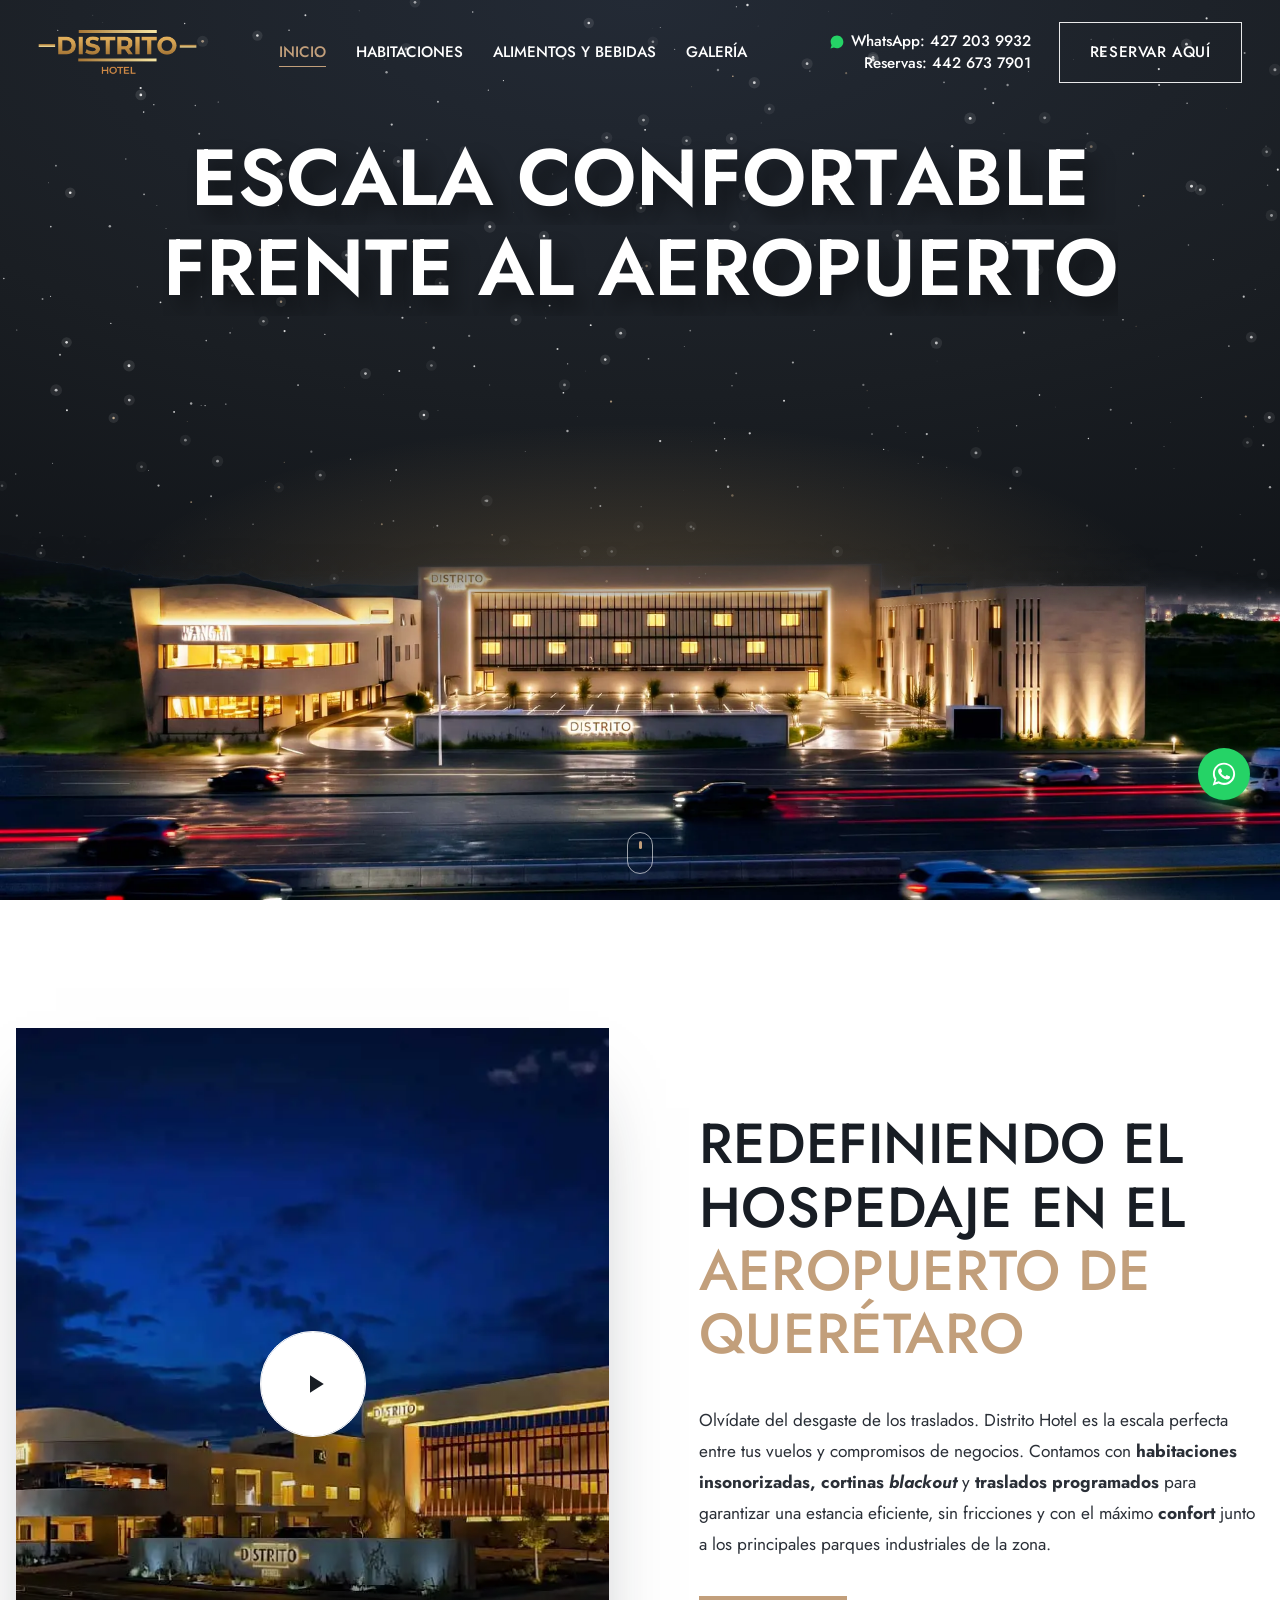
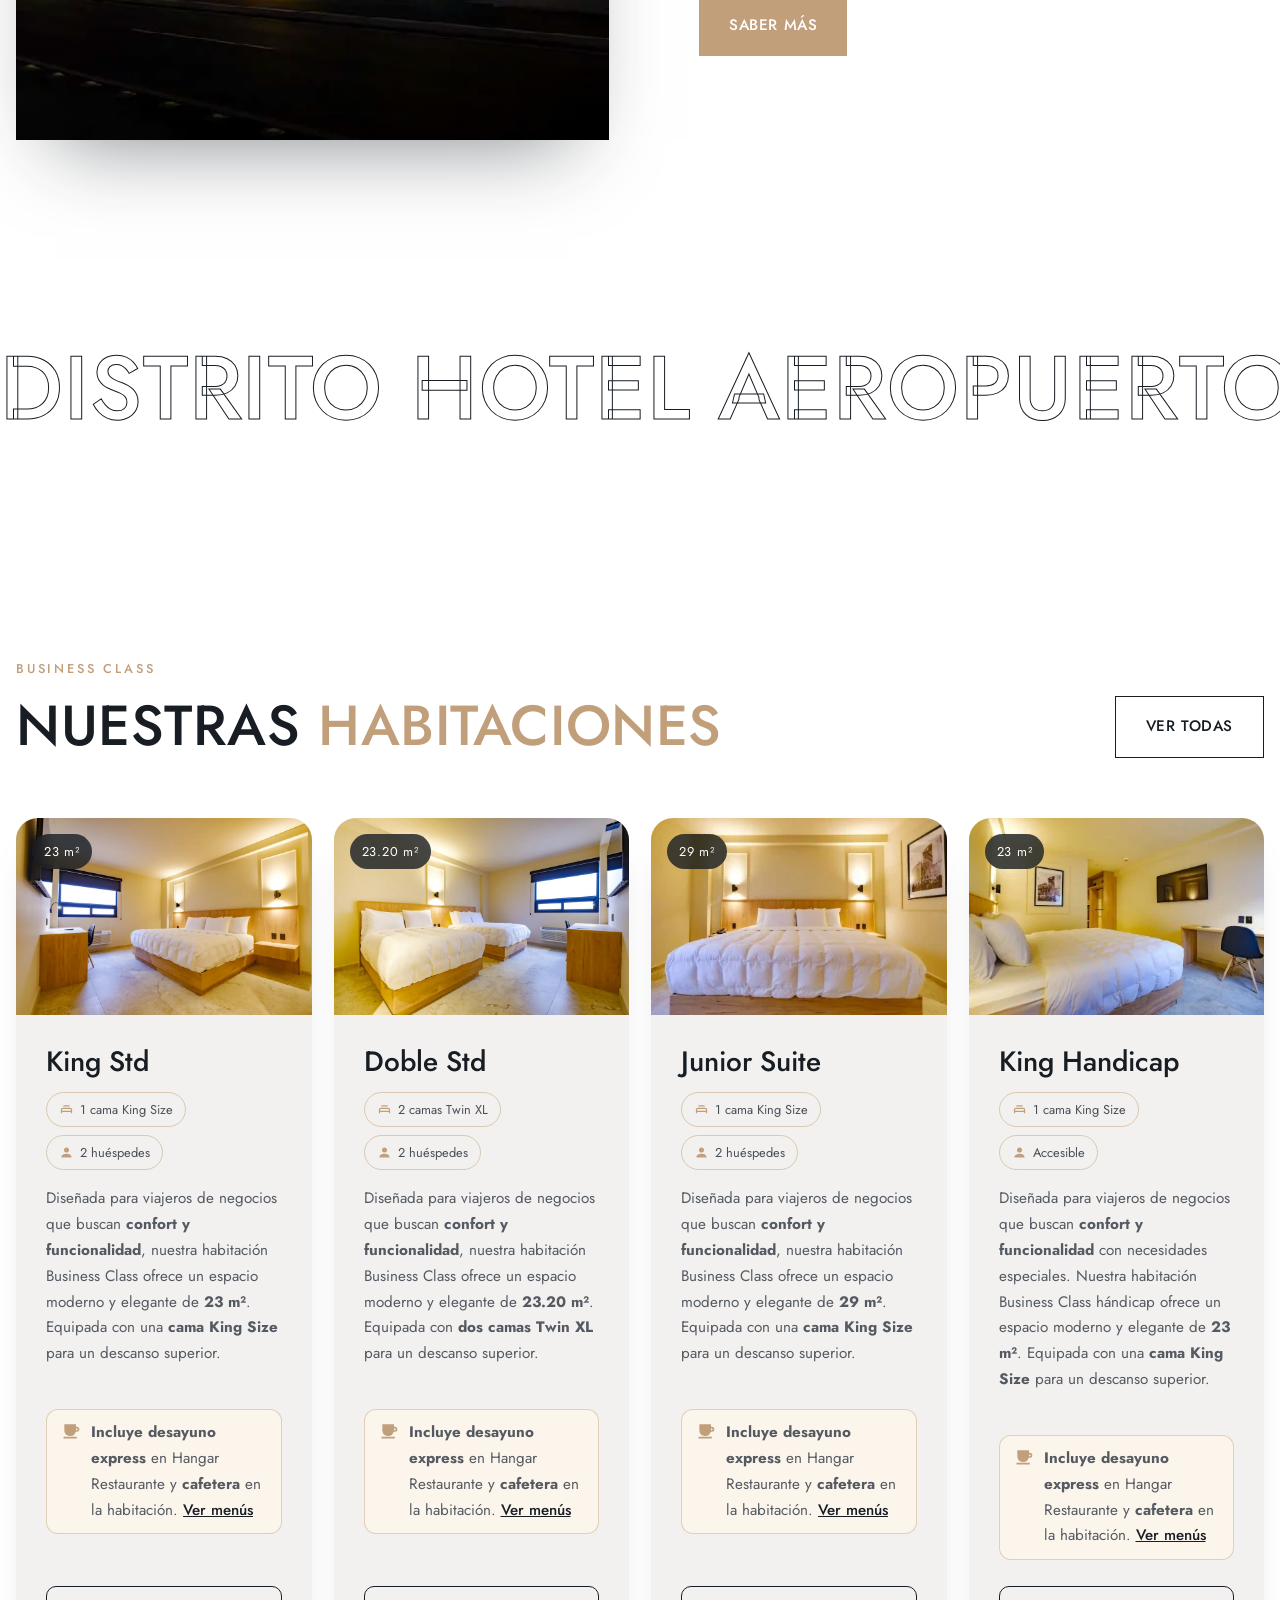
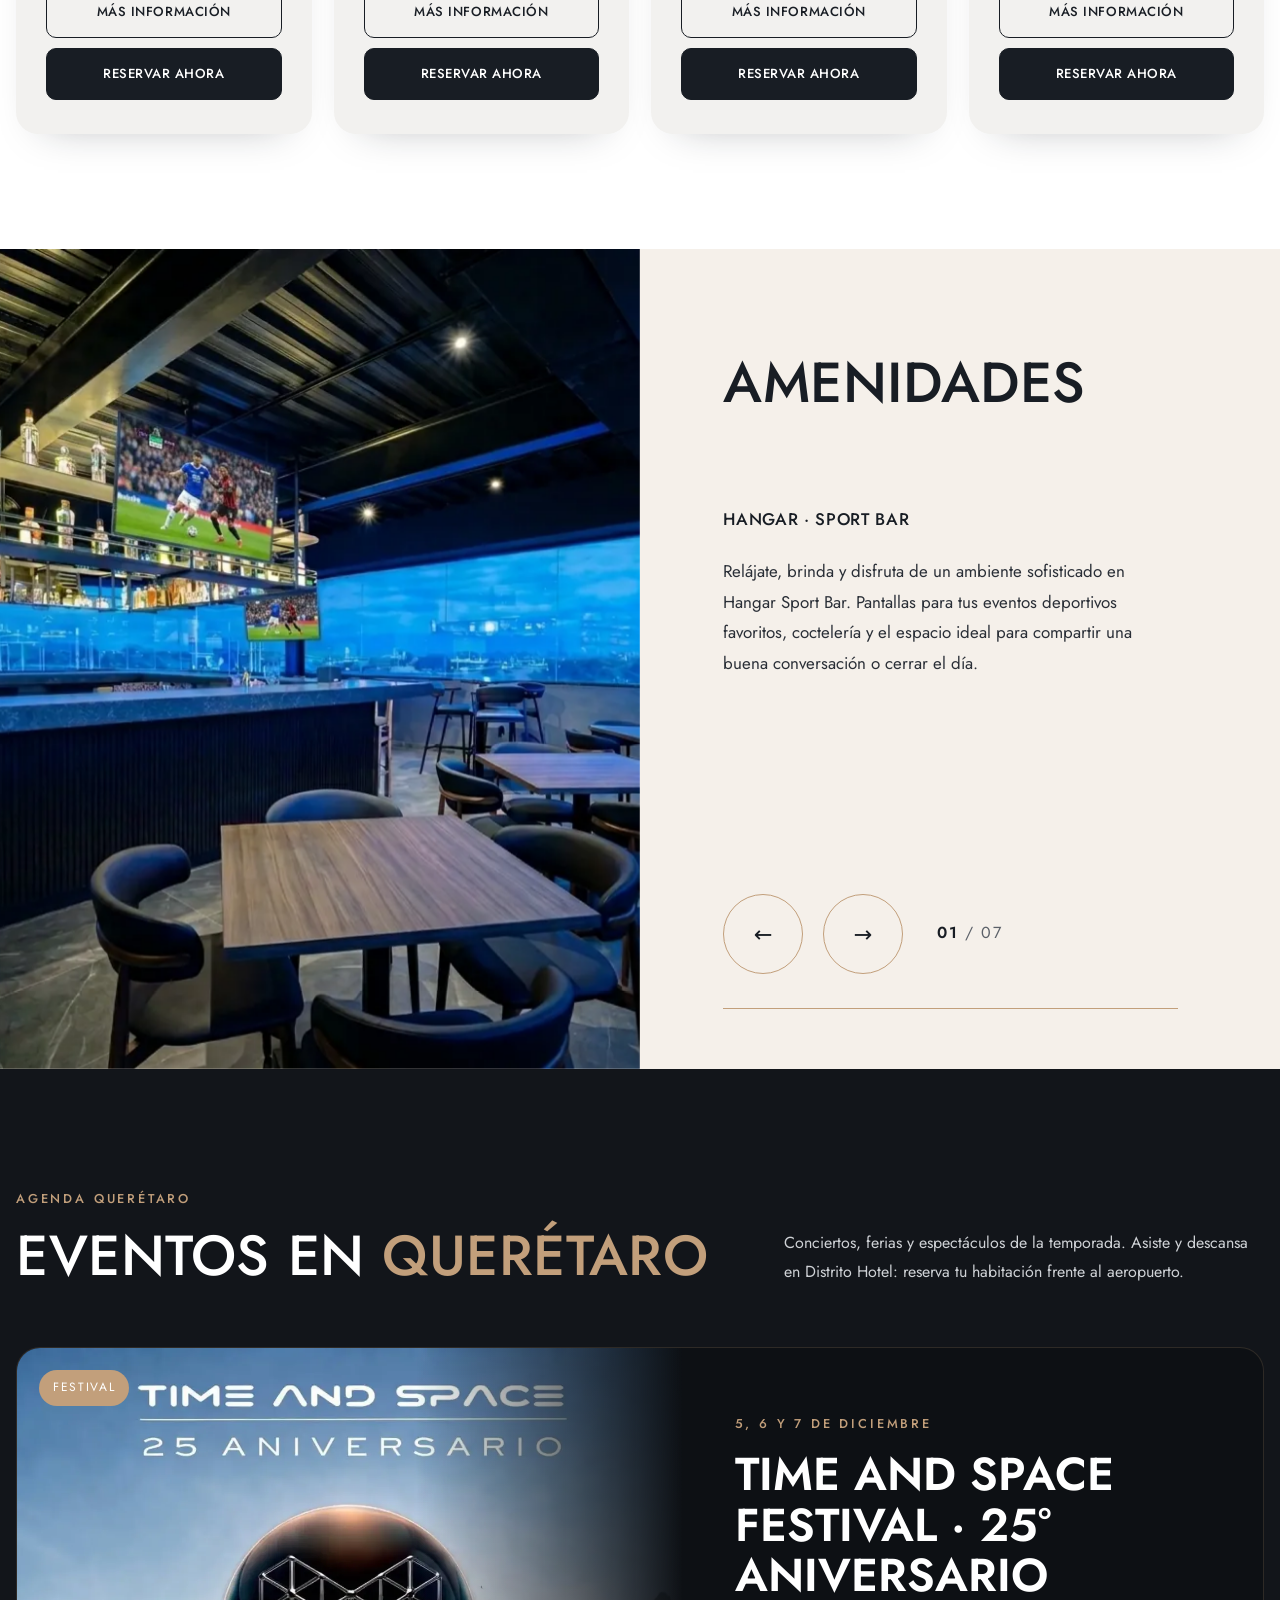
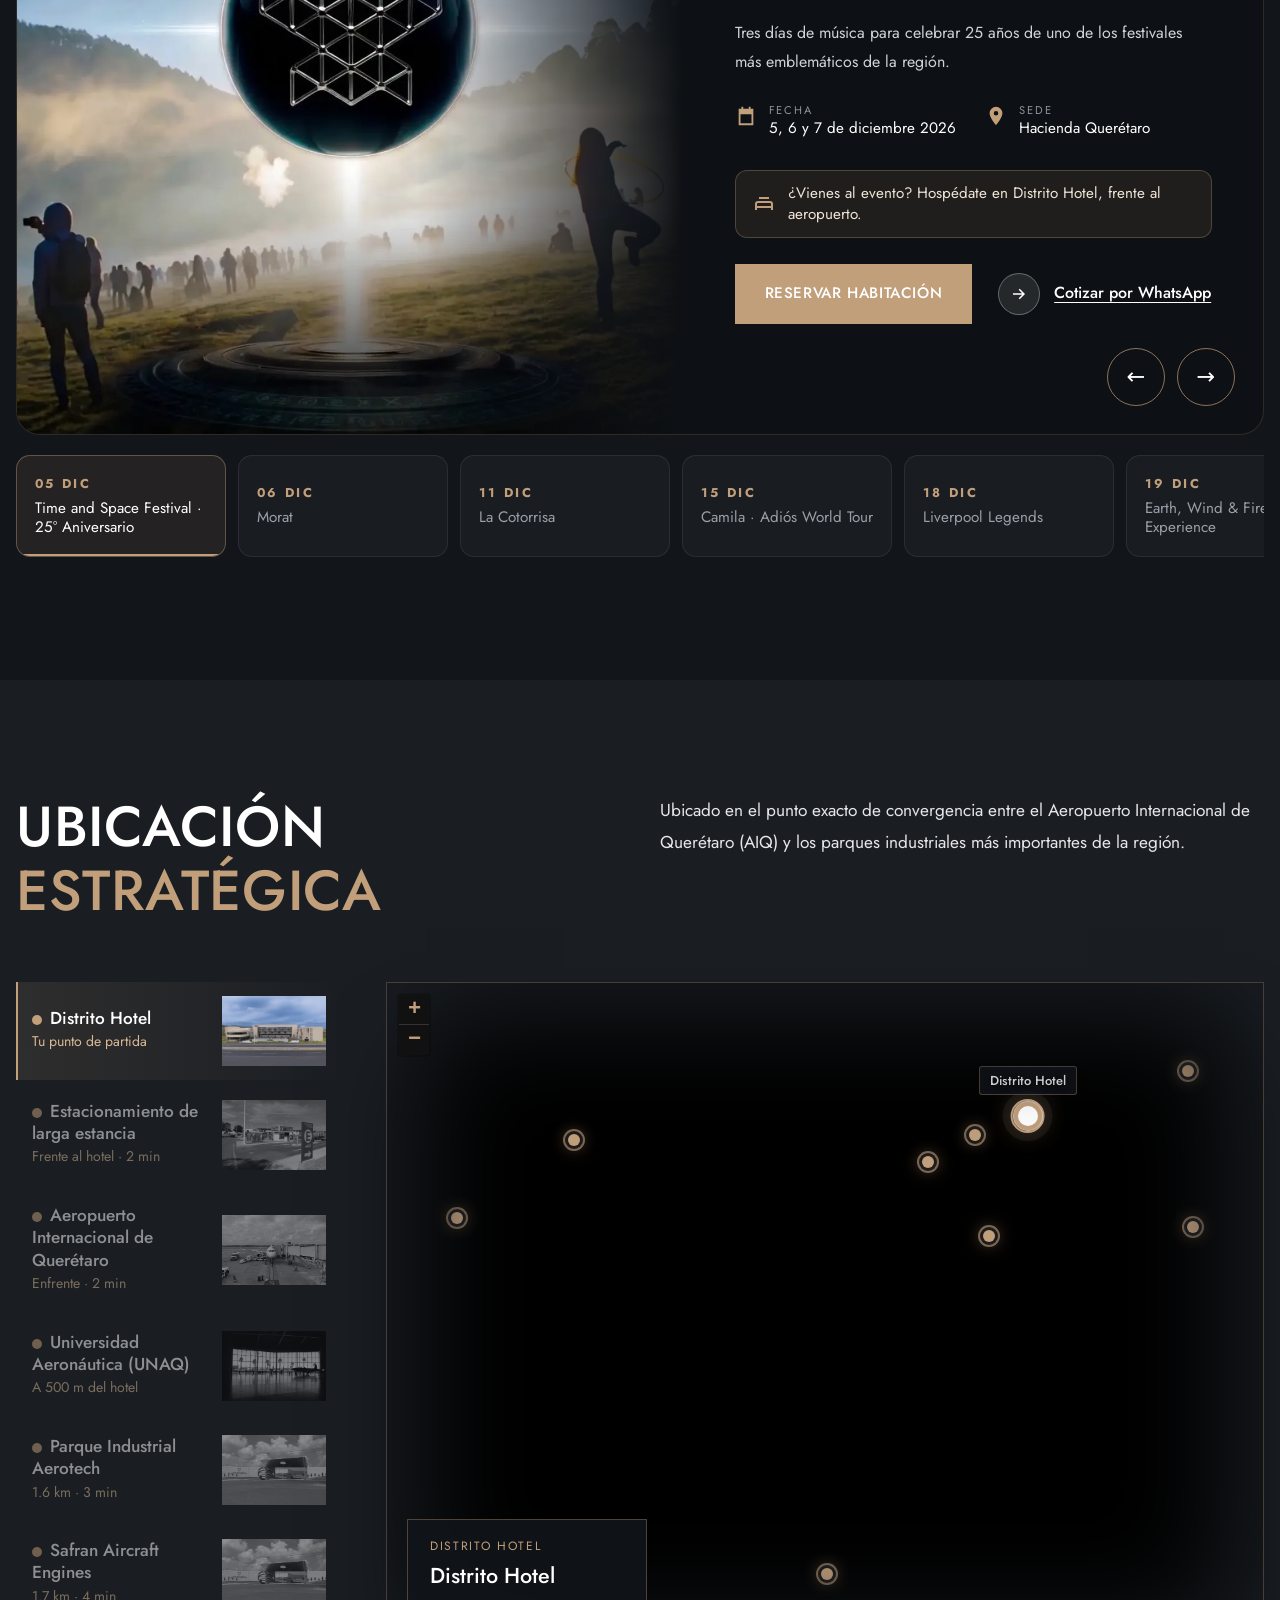
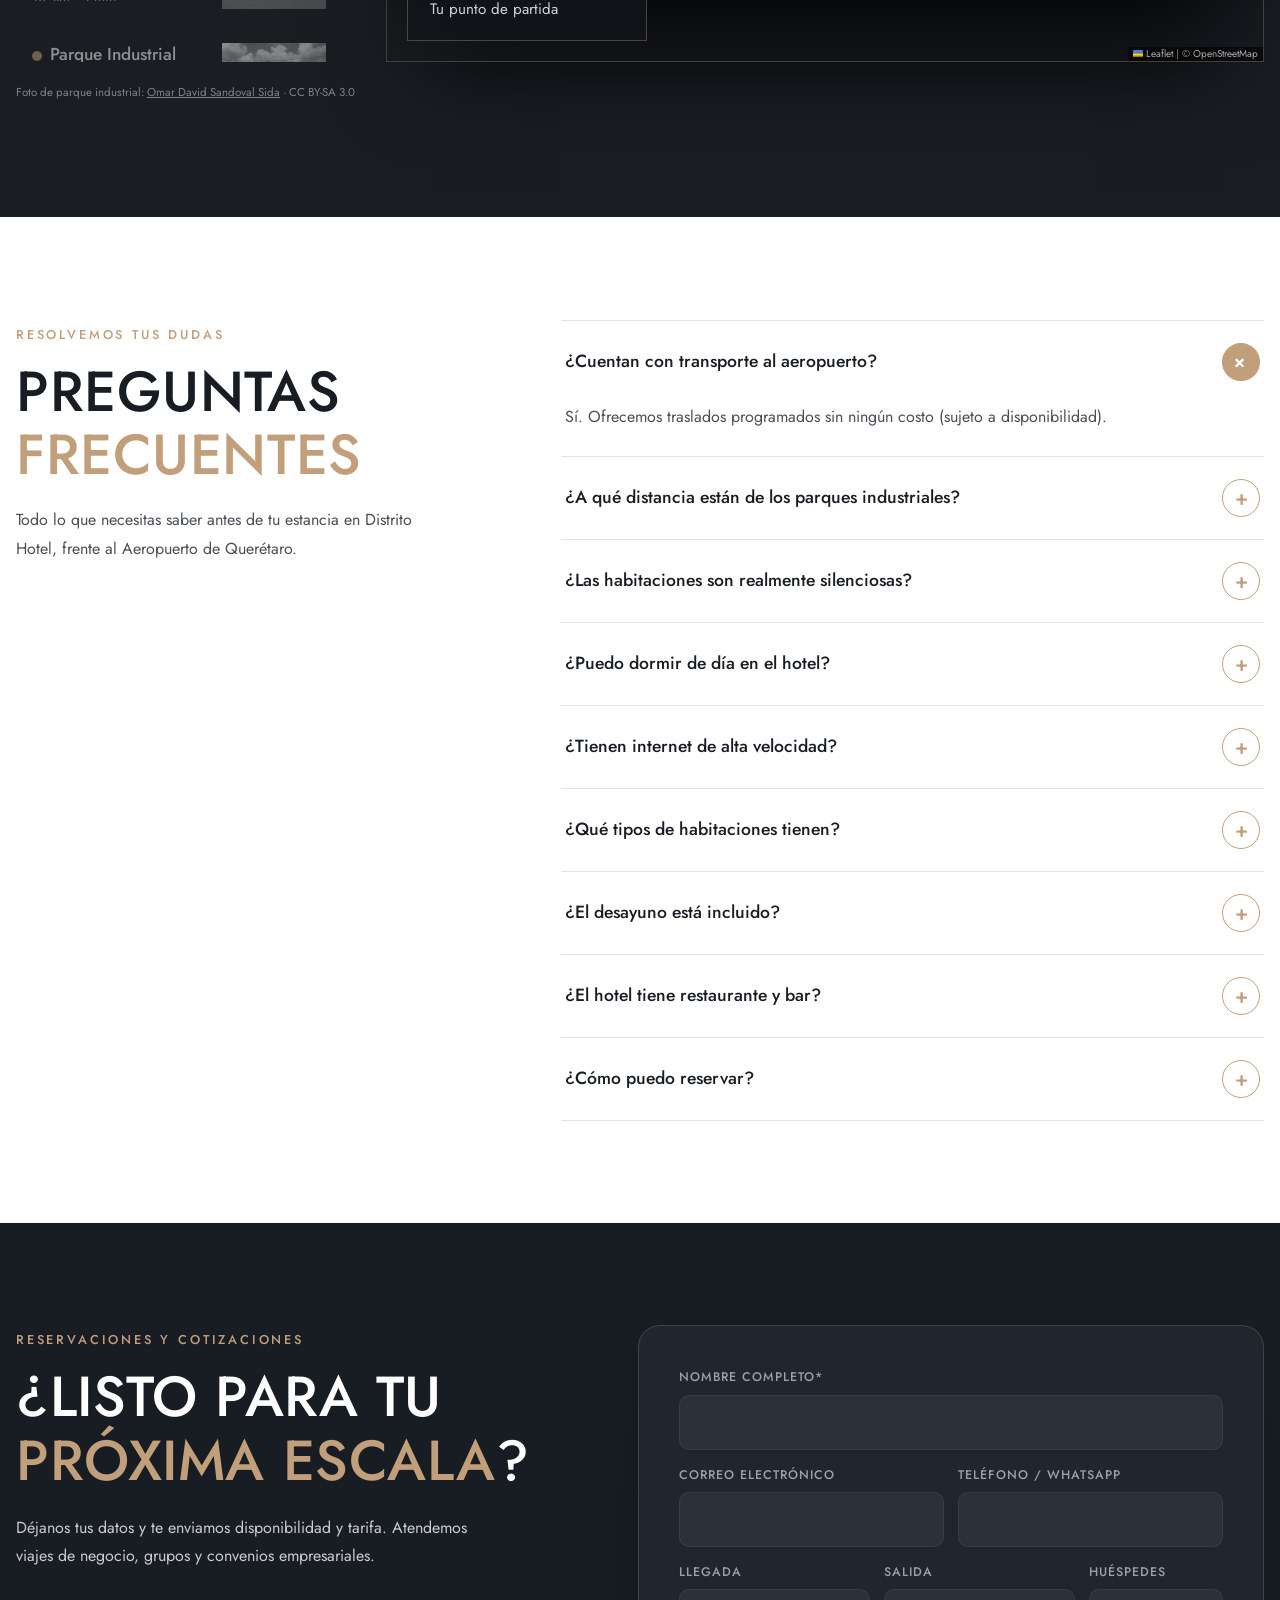
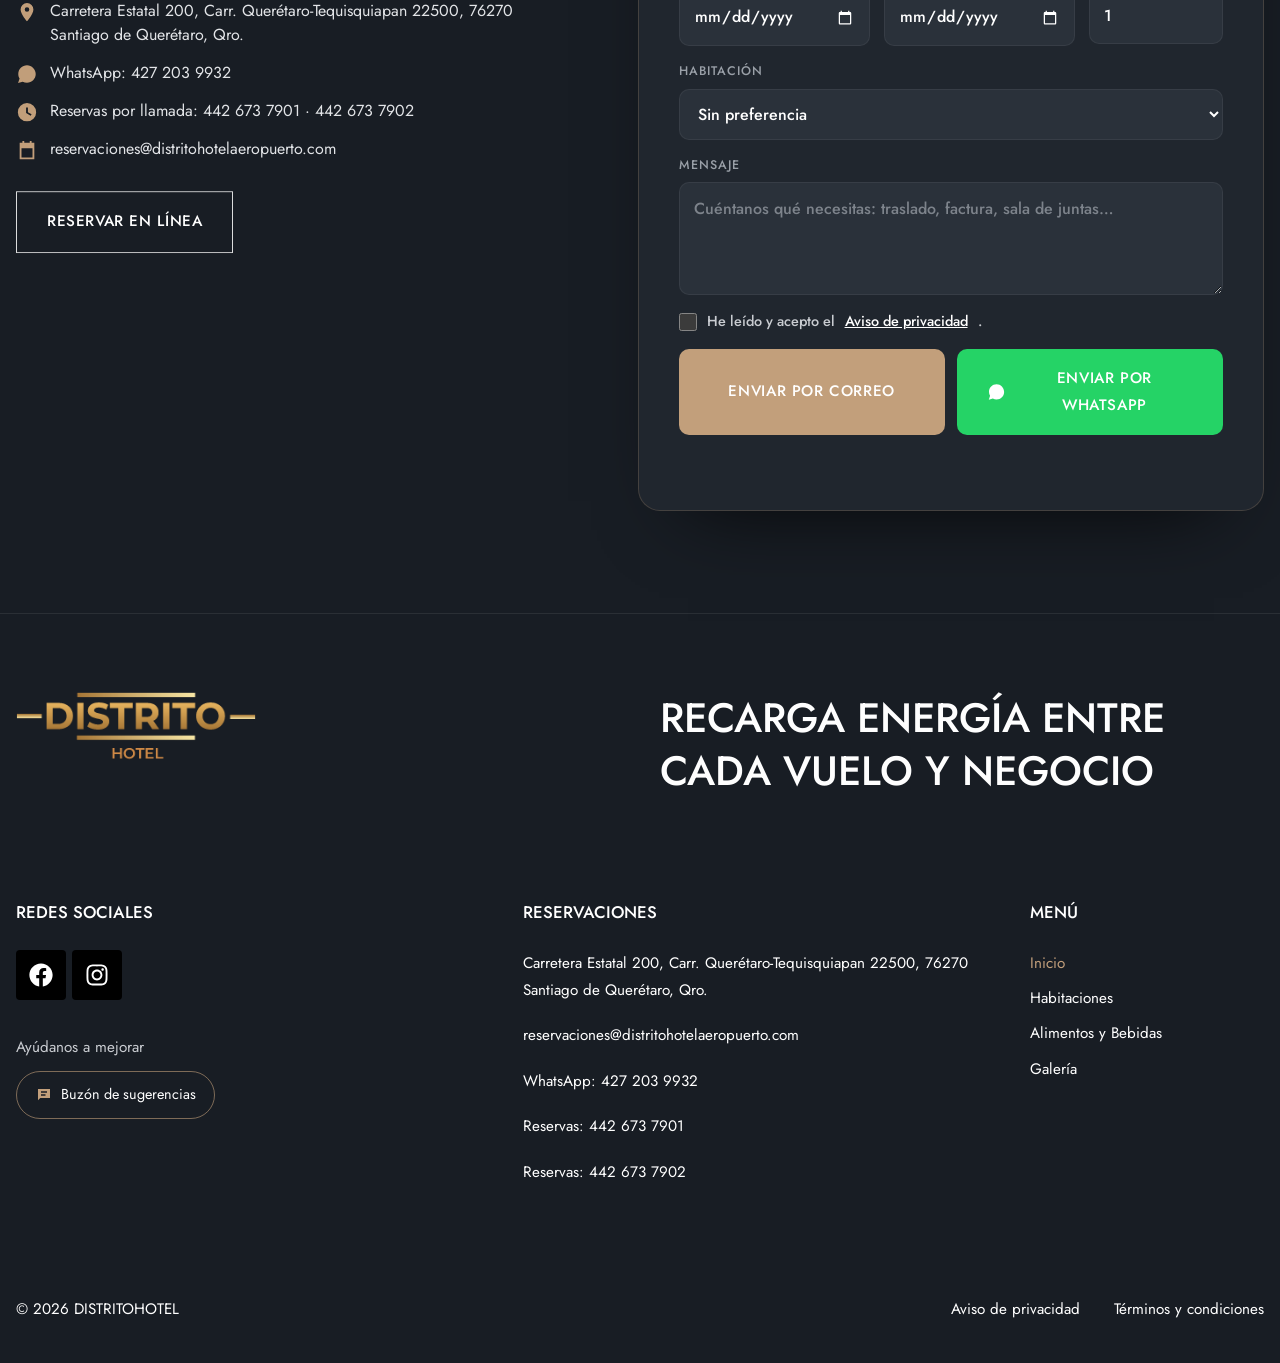
==== commit 952e46d7: "Desayuno express incluido en lugar de desayuno buffet Co-Authored-By: Claude Opus 5.5 <noreply@anthr" ====
--- a/index.html
+++ b/index.html
@@ -25,8 +25,8 @@
   <link rel="preload" as="image" href="assets/img/brand/hotel-noche.webp?v=b92b995a" imagesrcset="assets/img/brand/hotel-noche-sm.webp?v=0490b69d 1000w, assets/img/brand/hotel-noche.webp?v=b92b995a 1911w" imagesizes="100vw">
   <link rel="stylesheet" href="assets/vendor/leaflet/leaflet.css" media="print" onload="this.media='all'">
   <script type="application/ld+json">{"@context": "https://schema.org", "@type": "Hotel", "name": "Distrito Hotel", "description": "Hotel moderno frente al Aeropuerto Internacional de Querétaro (AIQ), con habitaciones insonorizadas, traslado al aeropuerto gratis, restaurante, sport bar, gimnasio 24/7 y salas de juntas.", "url": "https://distritohotelaeropuerto.com/", "telephone": "+52 442 673 7901", "email": "reservaciones@distritohotelaeropuerto.com", "image": "https://distritohotelaeropuerto.com/assets/img/hotel/fachada-dia.webp?v=e1fd5ba1", "address": {"@type": "PostalAddress", "streetAddress": "Carretera Estatal 200, Carr. Querétaro-Tequisquiapan 22500", "addressLocality": "Santiago de Querétaro", "addressRegion": "Qro.", "postalCode": "76270", "addressCountry": "MX"}, "geo": {"@type": "GeoCoordinates", "latitude": 20.6264, "longitude": -100.1953}, "hasMap": "https://maps.app.goo.gl/h9yAftxNMz77YU9E6", "amenityFeature": [{"@type": "LocationFeatureSpecification", "name": "Traslado al aeropuerto gratis", "value": true}, {"@type": "LocationFeatureSpecification", "name": "WiFi alta velocidad", "value": true}, {"@type": "LocationFeatureSpecification", "name": "Gimnasio 24/7", "value": true}, {"@type": "LocationFeatureSpecification", "name": "Restaurante", "value": true}, {"@type": "LocationFeatureSpecification", "name": "Sport Bar", "value": true}, {"@type": "LocationFeatureSpecification", "name": "Salas de juntas", "value": true}, {"@type": "LocationFeatureSpecification", "name": "Estacionamiento", "value": true}], "sameAs": ["https://www.facebook.com/people/Hotel-Distrito/61589247180876/", "https://www.instagram.com/Distrito.hotel"]}</script>
-  <script type="application/ld+json">{"@context": "https://schema.org", "@type": "FAQPage", "mainEntity": [{"@type": "Question", "name": "¿Cuentan con transporte al aeropuerto?", "acceptedAnswer": {"@type": "Answer", "text": "Sí. Ofrecemos traslados programados sin ningún costo (sujeto a disponibilidad)."}}, {"@type": "Question", "name": "¿A qué distancia están de los parques industriales?", "acceptedAnswer": {"@type": "Answer", "text": "Estamos estratégicamente ubicados a menos de 10 minutos de los corredores industriales más importantes, evitando el tráfico de la ciudad."}}, {"@type": "Question", "name": "¿Las habitaciones son realmente silenciosas?", "acceptedAnswer": {"@type": "Answer", "text": "Absolutamente. Nuestras habitaciones cuentan con aislamiento acústico de nueva generación, diseñado para bloquear el ruido de turbinas y tráfico exterior."}}, {"@type": "Question", "name": "¿Puedo dormir de día en el hotel?", "acceptedAnswer": {"@type": "Answer", "text": "Sí. Todas nuestras habitaciones están equipadas con cortinas blackout de sellado total, ideales para tripulaciones y viajeros en escalas largas que necesitan descanso diurno."}}, {"@type": "Question", "name": "¿Tienen internet de alta velocidad?", "acceptedAnswer": {"@type": "Answer", "text": "Sí, ofrecemos Wi-Fi de alta capacidad en todas las áreas para garantizar que tu trabajo no se detenga."}}, {"@type": "Question", "name": "¿Qué tipos de habitaciones tienen?", "acceptedAnswer": {"@type": "Answer", "text": "Contamos con habitaciones Business Class King Std, Doble Std, Junior Suite y King Handicap, de 23 a 29 m². Todas cuentan con cafetera."}}, {"@type": "Question", "name": "¿El desayuno está incluido?", "acceptedAnswer": {"@type": "Answer", "text": "Sí. Tu reservación incluye desayuno buffet en Hangar Restaurante a partir de las 7:00 am."}}, {"@type": "Question", "name": "¿El hotel tiene restaurante y bar?", "acceptedAnswer": {"@type": "Answer", "text": "Sí. Hangar Restaurante y Hangar Sport Bar están dentro del hotel, además de un Pantry con snacks y bebidas."}}, {"@type": "Question", "name": "¿Cómo puedo reservar?", "acceptedAnswer": {"@type": "Answer", "text": "Puedes reservar en línea en nuestro motor de reservas, llamar al 442 673 7901, escribirnos por WhatsApp al 427 203 9932 o con el formulario de esta página."}}]}</script>
-  <link rel="stylesheet" href="assets/css/styles.css?v=20261110205454">
+  <script type="application/ld+json">{"@context": "https://schema.org", "@type": "FAQPage", "mainEntity": [{"@type": "Question", "name": "¿Cuentan con transporte al aeropuerto?", "acceptedAnswer": {"@type": "Answer", "text": "Sí. Ofrecemos traslados programados sin ningún costo (sujeto a disponibilidad)."}}, {"@type": "Question", "name": "¿A qué distancia están de los parques industriales?", "acceptedAnswer": {"@type": "Answer", "text": "Estamos estratégicamente ubicados a menos de 10 minutos de los corredores industriales más importantes, evitando el tráfico de la ciudad."}}, {"@type": "Question", "name": "¿Las habitaciones son realmente silenciosas?", "acceptedAnswer": {"@type": "Answer", "text": "Absolutamente. Nuestras habitaciones cuentan con aislamiento acústico de nueva generación, diseñado para bloquear el ruido de turbinas y tráfico exterior."}}, {"@type": "Question", "name": "¿Puedo dormir de día en el hotel?", "acceptedAnswer": {"@type": "Answer", "text": "Sí. Todas nuestras habitaciones están equipadas con cortinas blackout de sellado total, ideales para tripulaciones y viajeros en escalas largas que necesitan descanso diurno."}}, {"@type": "Question", "name": "¿Tienen internet de alta velocidad?", "acceptedAnswer": {"@type": "Answer", "text": "Sí, ofrecemos Wi-Fi de alta capacidad en todas las áreas para garantizar que tu trabajo no se detenga."}}, {"@type": "Question", "name": "¿Qué tipos de habitaciones tienen?", "acceptedAnswer": {"@type": "Answer", "text": "Contamos con habitaciones Business Class King Std, Doble Std, Junior Suite y King Handicap, de 23 a 29 m². Todas cuentan con cafetera."}}, {"@type": "Question", "name": "¿El desayuno está incluido?", "acceptedAnswer": {"@type": "Answer", "text": "Sí. Tu reservación incluye desayuno express en Hangar Restaurante a partir de las 7:00 am."}}, {"@type": "Question", "name": "¿El hotel tiene restaurante y bar?", "acceptedAnswer": {"@type": "Answer", "text": "Sí. Hangar Restaurante y Hangar Sport Bar están dentro del hotel, además de un Pantry con snacks y bebidas."}}, {"@type": "Question", "name": "¿Cómo puedo reservar?", "acceptedAnswer": {"@type": "Answer", "text": "Puedes reservar en línea en nuestro motor de reservas, llamar al 442 673 7901, escribirnos por WhatsApp al 427 203 9932 o con el formulario de esta página."}}]}</script>
+  <link rel="stylesheet" href="assets/css/styles.css?v=20261110215617">
 </head>
 <body class="page-inicio">
   <a class="skip" href="#contenido">Saltar al contenido</a>
@@ -118,7 +118,7 @@
               <h3><a href="/habitaciones/king-std/">King Std</a></h3>
               <ul class="chips"><li><svg viewBox="0 0 24 24" width="22" height="22" aria-hidden="true"><path d="M3 18v-6a3 3 0 0 1 3-3h12a3 3 0 0 1 3 3v6h-2v-2H5v2H3zm2-4h14v-2a1 1 0 0 0-1-1H6a1 1 0 0 0-1 1v2zm2-7V5h10v2H7z"/></svg>1 cama King Size</li><li><svg viewBox="0 0 24 24" width="22" height="22" aria-hidden="true"><path d="M12 12a4 4 0 1 0 0-8 4 4 0 0 0 0 8zm0 2c-4 0-8 2-8 5v1h16v-1c0-3-4-5-8-5z"/></svg>2 huéspedes</li></ul>
               <p>Diseñada para viajeros de negocios que buscan <strong>confort y funcionalidad</strong>, nuestra habitación Business Class ofrece un espacio moderno y elegante de <strong>23 m²</strong>. Equipada con una <strong>cama King Size</strong> para un descanso superior.</p>
-              <p class="breakfast"><svg viewBox="0 0 24 24" width="22" height="22" aria-hidden="true"><path d="M4 4h14v3h1a3 3 0 0 1 0 6h-1.3A7 7 0 0 1 4 11V4zm14 5v2h1a1 1 0 0 0 0-2h-1zM3 19h16v2H3v-2z"/></svg><span><strong>Incluye desayuno buffet</strong> en Hangar Restaurante y <strong>cafetera</strong> en la habitación. <a href="/alimentos-y-bebidas/#menus">Ver menús</a></span></p>
+              <p class="breakfast"><svg viewBox="0 0 24 24" width="22" height="22" aria-hidden="true"><path d="M4 4h14v3h1a3 3 0 0 1 0 6h-1.3A7 7 0 0 1 4 11V4zm14 5v2h1a1 1 0 0 0 0-2h-1zM3 19h16v2H3v-2z"/></svg><span><strong>Incluye desayuno express</strong> en Hangar Restaurante y <strong>cafetera</strong> en la habitación. <a href="/alimentos-y-bebidas/#menus">Ver menús</a></span></p>
               <div class="room-card__btns">
                 <a class="btn btn--line btn--sm" href="/habitaciones/king-std/">Más información</a>
                 <a class="btn btn--dark btn--sm" href="https://us2.cloudbeds.com/reservation/fpdAA3" target="_blank" rel="noopener">Reservar ahora</a>
@@ -134,7 +134,7 @@
               <h3><a href="/habitaciones/doble-std/">Doble Std</a></h3>
               <ul class="chips"><li><svg viewBox="0 0 24 24" width="22" height="22" aria-hidden="true"><path d="M3 18v-6a3 3 0 0 1 3-3h12a3 3 0 0 1 3 3v6h-2v-2H5v2H3zm2-4h14v-2a1 1 0 0 0-1-1H6a1 1 0 0 0-1 1v2zm2-7V5h10v2H7z"/></svg>2 camas Twin XL</li><li><svg viewBox="0 0 24 24" width="22" height="22" aria-hidden="true"><path d="M12 12a4 4 0 1 0 0-8 4 4 0 0 0 0 8zm0 2c-4 0-8 2-8 5v1h16v-1c0-3-4-5-8-5z"/></svg>2 huéspedes</li></ul>
               <p>Diseñada para viajeros de negocios que buscan <strong>confort y funcionalidad</strong>, nuestra habitación Business Class ofrece un espacio moderno y elegante de <strong>23.20 m²</strong>. Equipada con <strong>dos camas Twin XL</strong> para un descanso superior.</p>
-              <p class="breakfast"><svg viewBox="0 0 24 24" width="22" height="22" aria-hidden="true"><path d="M4 4h14v3h1a3 3 0 0 1 0 6h-1.3A7 7 0 0 1 4 11V4zm14 5v2h1a1 1 0 0 0 0-2h-1zM3 19h16v2H3v-2z"/></svg><span><strong>Incluye desayuno buffet</strong> en Hangar Restaurante y <strong>cafetera</strong> en la habitación. <a href="/alimentos-y-bebidas/#menus">Ver menús</a></span></p>
+              <p class="breakfast"><svg viewBox="0 0 24 24" width="22" height="22" aria-hidden="true"><path d="M4 4h14v3h1a3 3 0 0 1 0 6h-1.3A7 7 0 0 1 4 11V4zm14 5v2h1a1 1 0 0 0 0-2h-1zM3 19h16v2H3v-2z"/></svg><span><strong>Incluye desayuno express</strong> en Hangar Restaurante y <strong>cafetera</strong> en la habitación. <a href="/alimentos-y-bebidas/#menus">Ver menús</a></span></p>
               <div class="room-card__btns">
                 <a class="btn btn--line btn--sm" href="/habitaciones/doble-std/">Más información</a>
                 <a class="btn btn--dark btn--sm" href="https://us2.cloudbeds.com/reservation/fpdAA3" target="_blank" rel="noopener">Reservar ahora</a>
@@ -150,7 +150,7 @@
               <h3><a href="/habitaciones/junior-suite/">Junior Suite</a></h3>
               <ul class="chips"><li><svg viewBox="0 0 24 24" width="22" height="22" aria-hidden="true"><path d="M3 18v-6a3 3 0 0 1 3-3h12a3 3 0 0 1 3 3v6h-2v-2H5v2H3zm2-4h14v-2a1 1 0 0 0-1-1H6a1 1 0 0 0-1 1v2zm2-7V5h10v2H7z"/></svg>1 cama King Size</li><li><svg viewBox="0 0 24 24" width="22" height="22" aria-hidden="true"><path d="M12 12a4 4 0 1 0 0-8 4 4 0 0 0 0 8zm0 2c-4 0-8 2-8 5v1h16v-1c0-3-4-5-8-5z"/></svg>2 huéspedes</li></ul>
               <p>Diseñada para viajeros de negocios que buscan <strong>confort y funcionalidad</strong>, nuestra habitación Business Class ofrece un espacio moderno y elegante de <strong>29 m²</strong>. Equipada con una <strong>cama King Size</strong> para un descanso superior.</p>
-              <p class="breakfast"><svg viewBox="0 0 24 24" width="22" height="22" aria-hidden="true"><path d="M4 4h14v3h1a3 3 0 0 1 0 6h-1.3A7 7 0 0 1 4 11V4zm14 5v2h1a1 1 0 0 0 0-2h-1zM3 19h16v2H3v-2z"/></svg><span><strong>Incluye desayuno buffet</strong> en Hangar Restaurante y <strong>cafetera</strong> en la habitación. <a href="/alimentos-y-bebidas/#menus">Ver menús</a></span></p>
+              <p class="breakfast"><svg viewBox="0 0 24 24" width="22" height="22" aria-hidden="true"><path d="M4 4h14v3h1a3 3 0 0 1 0 6h-1.3A7 7 0 0 1 4 11V4zm14 5v2h1a1 1 0 0 0 0-2h-1zM3 19h16v2H3v-2z"/></svg><span><strong>Incluye desayuno express</strong> en Hangar Restaurante y <strong>cafetera</strong> en la habitación. <a href="/alimentos-y-bebidas/#menus">Ver menús</a></span></p>
               <div class="room-card__btns">
                 <a class="btn btn--line btn--sm" href="/habitaciones/junior-suite/">Más información</a>
                 <a class="btn btn--dark btn--sm" href="https://us2.cloudbeds.com/reservation/fpdAA3" target="_blank" rel="noopener">Reservar ahora</a>
@@ -166,7 +166,7 @@
               <h3><a href="/habitaciones/king-handicap/">King Handicap</a></h3>
               <ul class="chips"><li><svg viewBox="0 0 24 24" width="22" height="22" aria-hidden="true"><path d="M3 18v-6a3 3 0 0 1 3-3h12a3 3 0 0 1 3 3v6h-2v-2H5v2H3zm2-4h14v-2a1 1 0 0 0-1-1H6a1 1 0 0 0-1 1v2zm2-7V5h10v2H7z"/></svg>1 cama King Size</li><li><svg viewBox="0 0 24 24" width="22" height="22" aria-hidden="true"><path d="M12 12a4 4 0 1 0 0-8 4 4 0 0 0 0 8zm0 2c-4 0-8 2-8 5v1h16v-1c0-3-4-5-8-5z"/></svg>Accesible</li></ul>
               <p>Diseñada para viajeros de negocios que buscan <strong>confort y funcionalidad</strong> con necesidades especiales. Nuestra habitación Business Class hándicap ofrece un espacio moderno y elegante de <strong>23 m²</strong>. Equipada con una <strong>cama King Size</strong> para un descanso superior.</p>
-              <p class="breakfast"><svg viewBox="0 0 24 24" width="22" height="22" aria-hidden="true"><path d="M4 4h14v3h1a3 3 0 0 1 0 6h-1.3A7 7 0 0 1 4 11V4zm14 5v2h1a1 1 0 0 0 0-2h-1zM3 19h16v2H3v-2z"/></svg><span><strong>Incluye desayuno buffet</strong> en Hangar Restaurante y <strong>cafetera</strong> en la habitación. <a href="/alimentos-y-bebidas/#menus">Ver menús</a></span></p>
+              <p class="breakfast"><svg viewBox="0 0 24 24" width="22" height="22" aria-hidden="true"><path d="M4 4h14v3h1a3 3 0 0 1 0 6h-1.3A7 7 0 0 1 4 11V4zm14 5v2h1a1 1 0 0 0 0-2h-1zM3 19h16v2H3v-2z"/></svg><span><strong>Incluye desayuno express</strong> en Hangar Restaurante y <strong>cafetera</strong> en la habitación. <a href="/alimentos-y-bebidas/#menus">Ver menús</a></span></p>
               <div class="room-card__btns">
                 <a class="btn btn--line btn--sm" href="/habitaciones/king-handicap/">Más información</a>
                 <a class="btn btn--dark btn--sm" href="https://us2.cloudbeds.com/reservation/fpdAA3" target="_blank" rel="noopener">Reservar ahora</a>
@@ -492,7 +492,7 @@
           </details>
           <details class="faq__item reveal">
             <summary>¿El desayuno está incluido?</summary>
-            <p class="faq__answer">Sí. Tu reservación incluye desayuno buffet en Hangar Restaurante a partir de las 7:00 am.</p>
+            <p class="faq__answer">Sí. Tu reservación incluye desayuno express en Hangar Restaurante a partir de las 7:00 am.</p>
           </details>
           <details class="faq__item reveal">
             <summary>¿El hotel tiene restaurante y bar?</summary>
@@ -658,6 +658,6 @@
   <script src="assets/vendor/gsap/gsap.min.js" defer></script>
   <script src="assets/vendor/gsap/ScrollTrigger.min.js" defer></script>
   <script src="assets/vendor/leaflet/leaflet.js" defer></script>
-  <script src="assets/js/main.js?v=20261110205454" defer></script>
+  <script src="assets/js/main.js?v=20261110215617" defer></script>
 </body>
 </html>
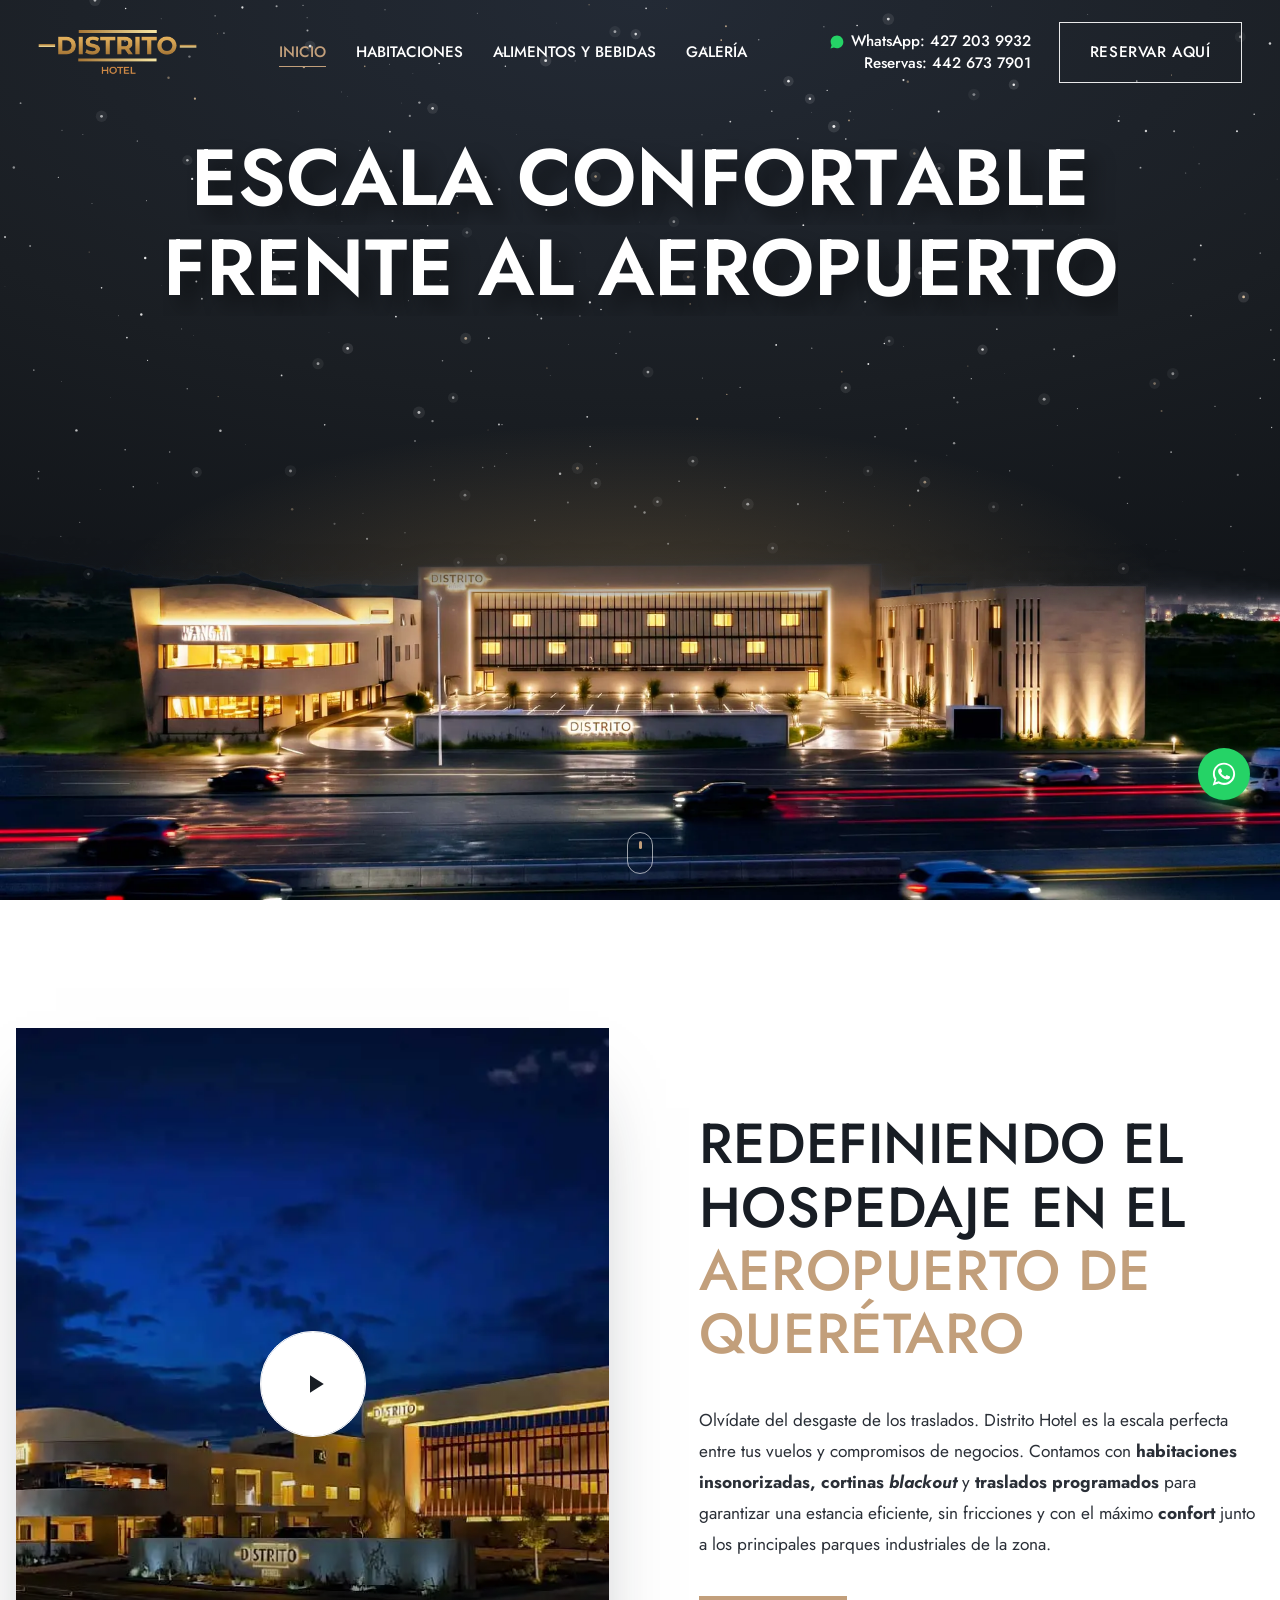
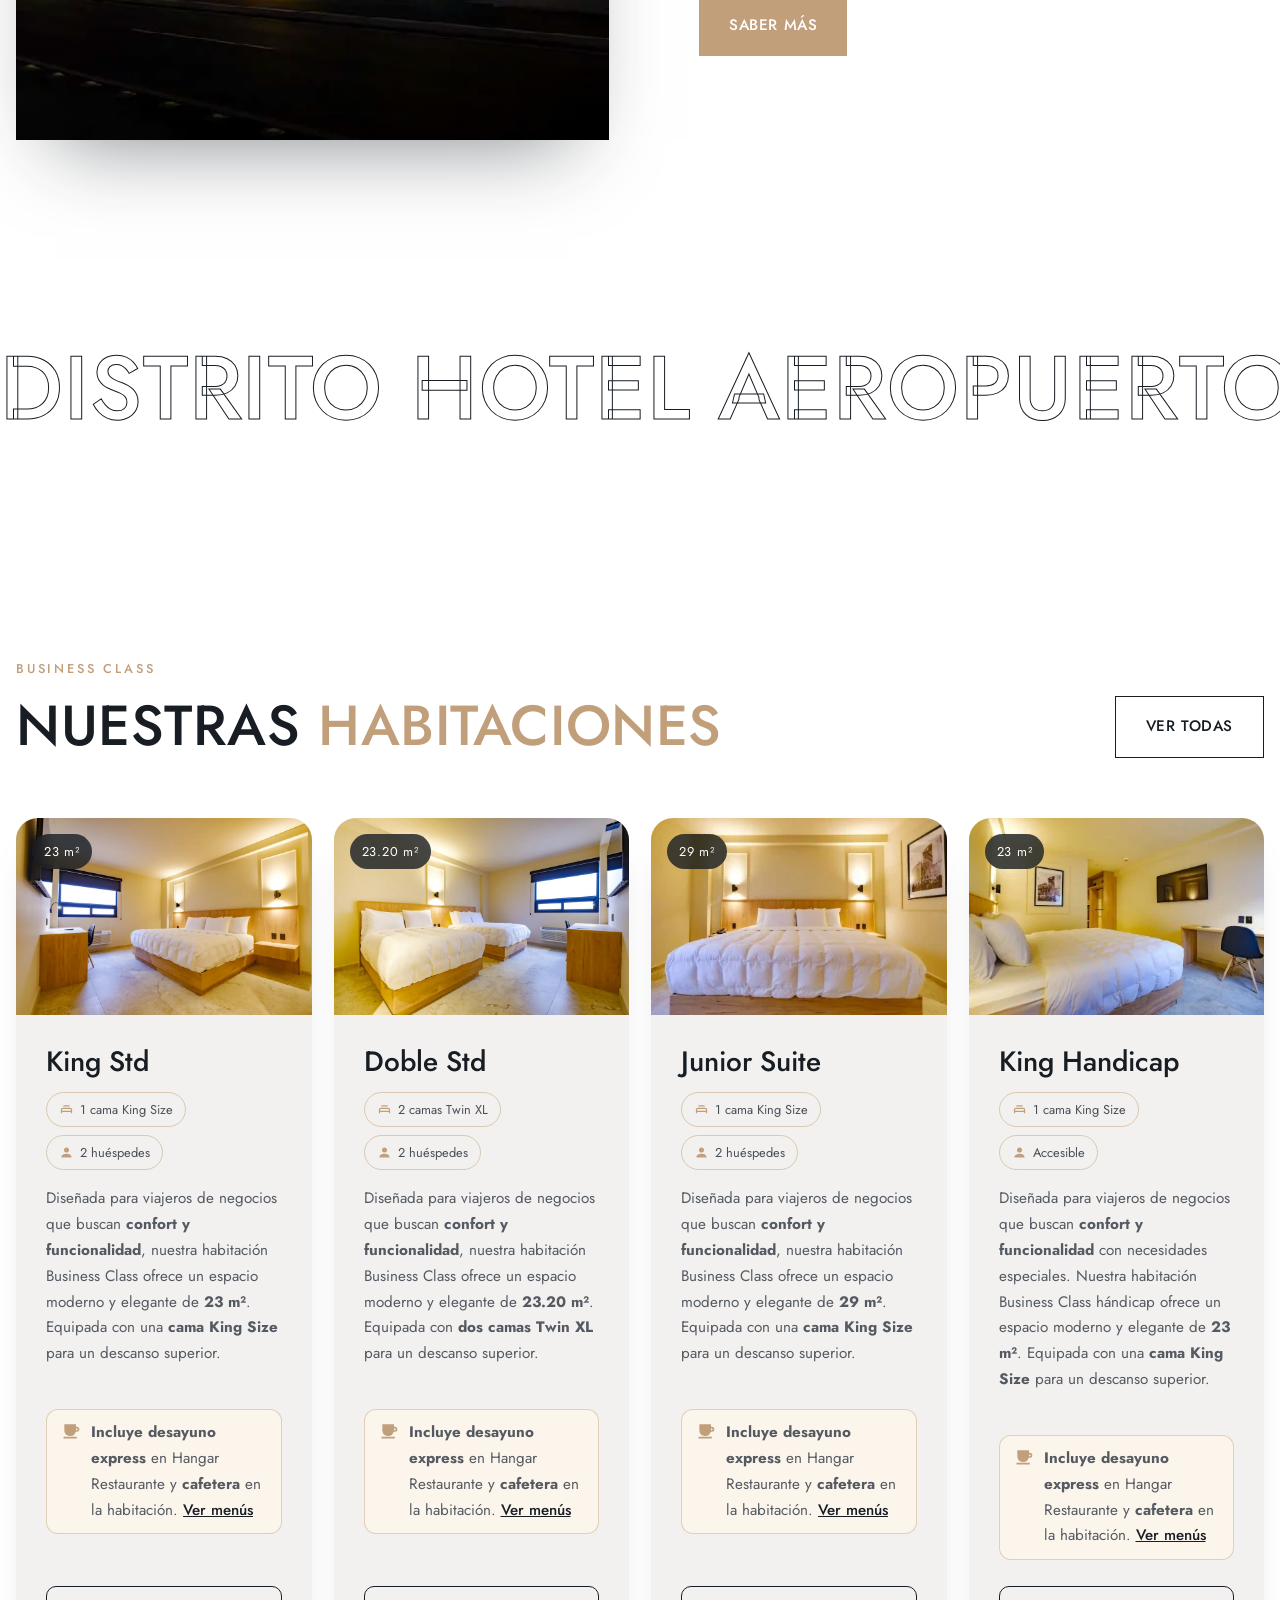
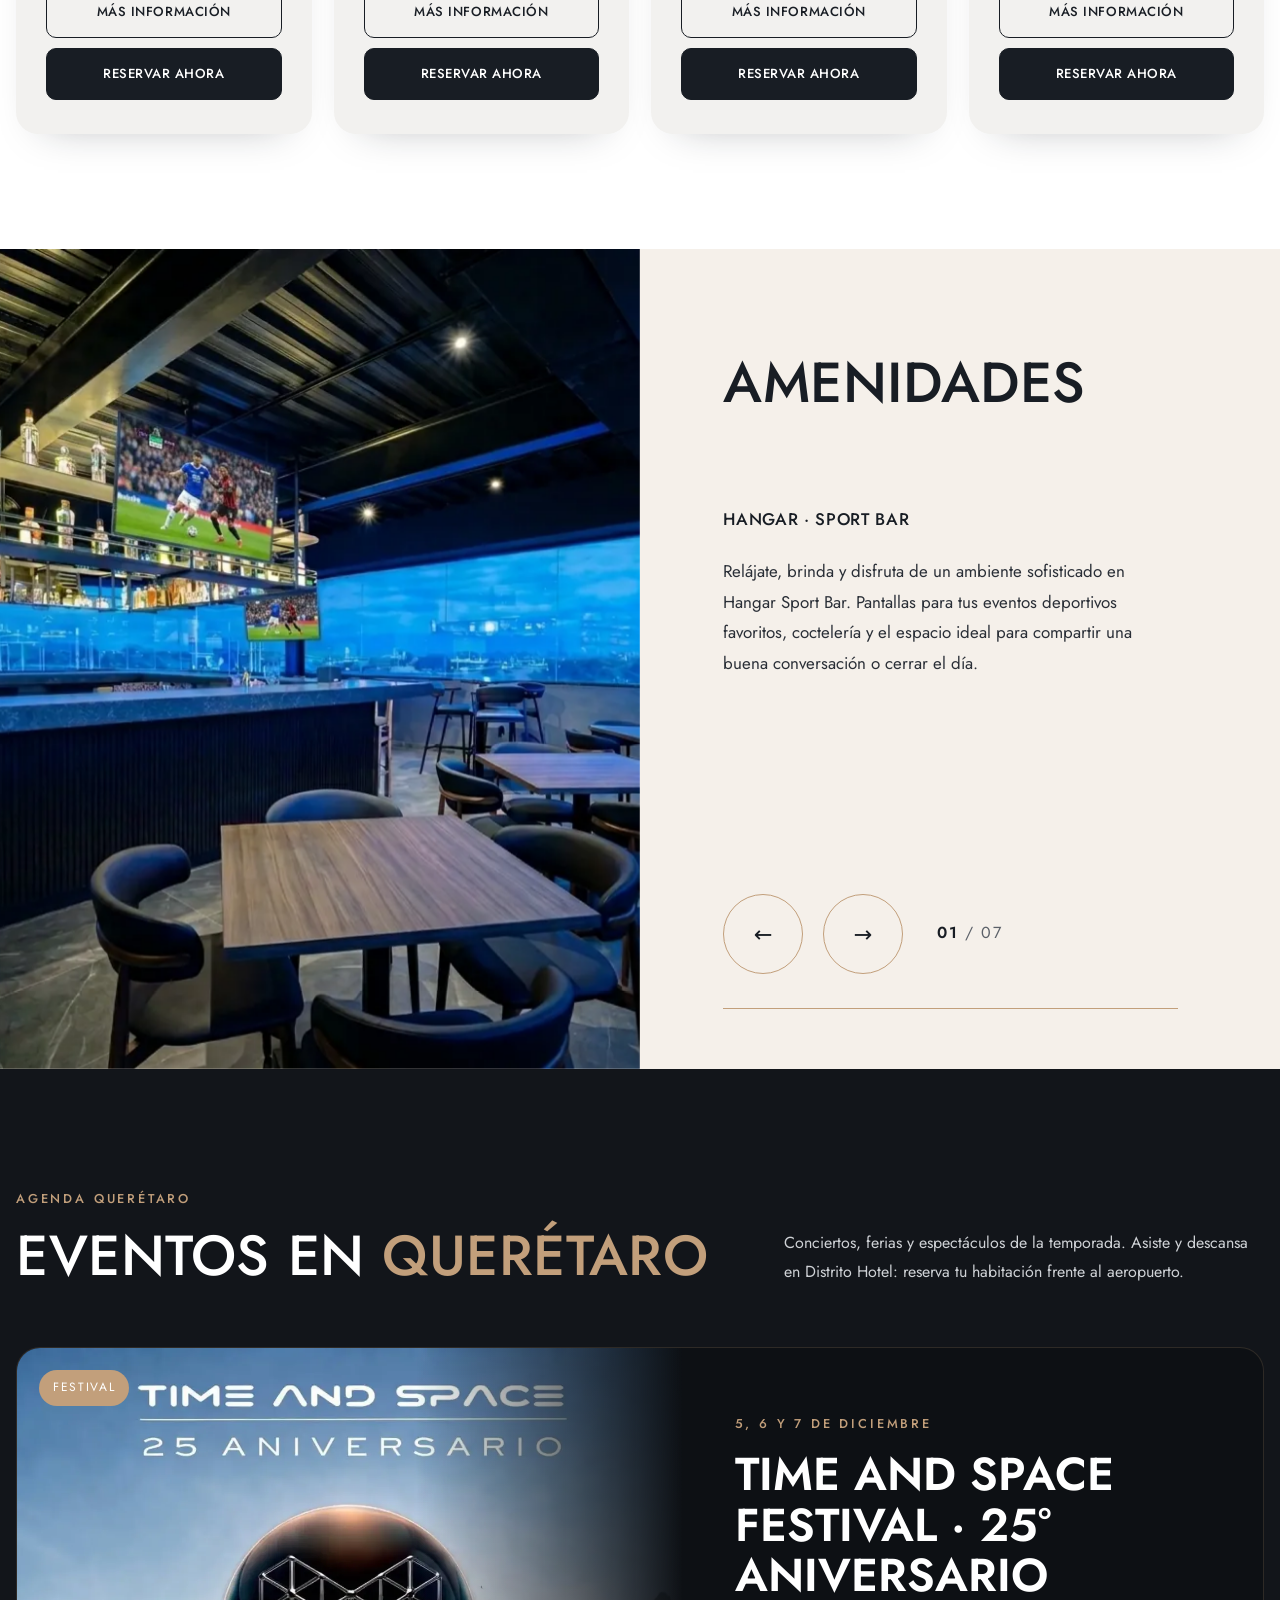
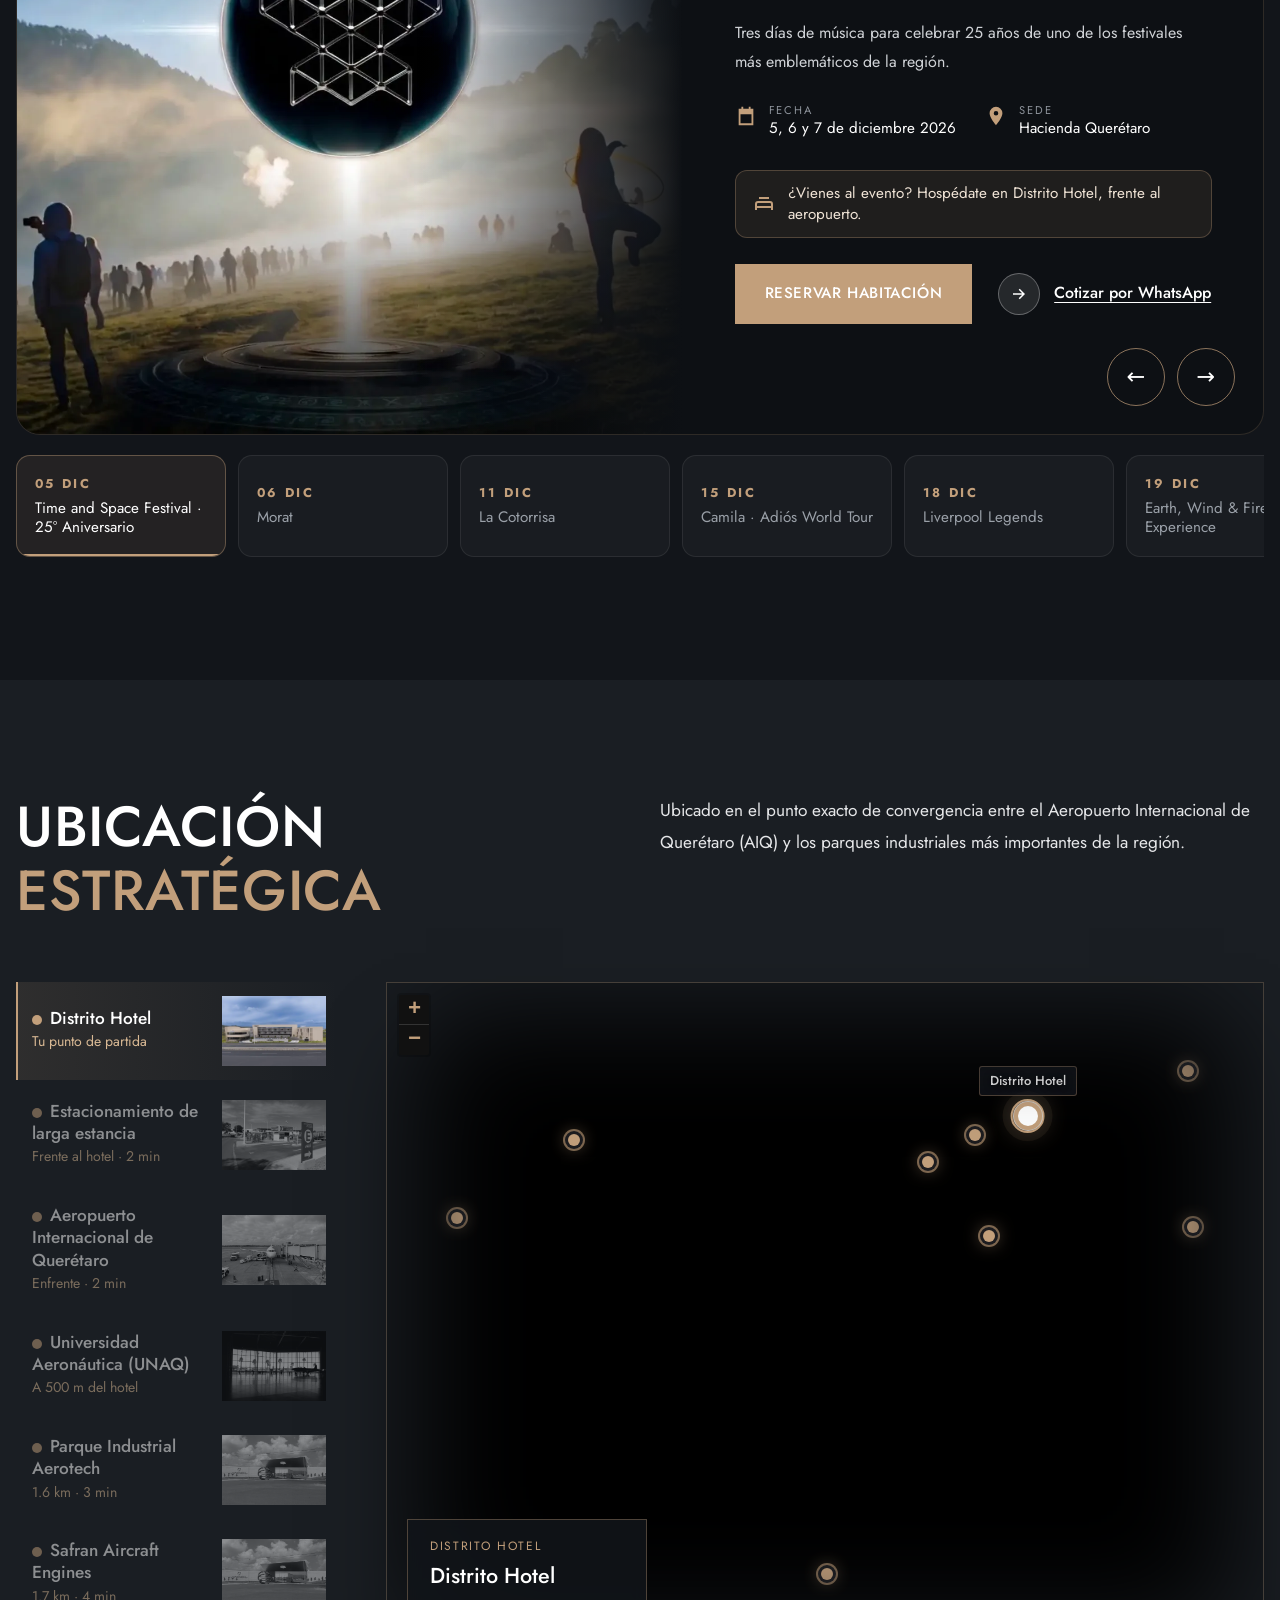
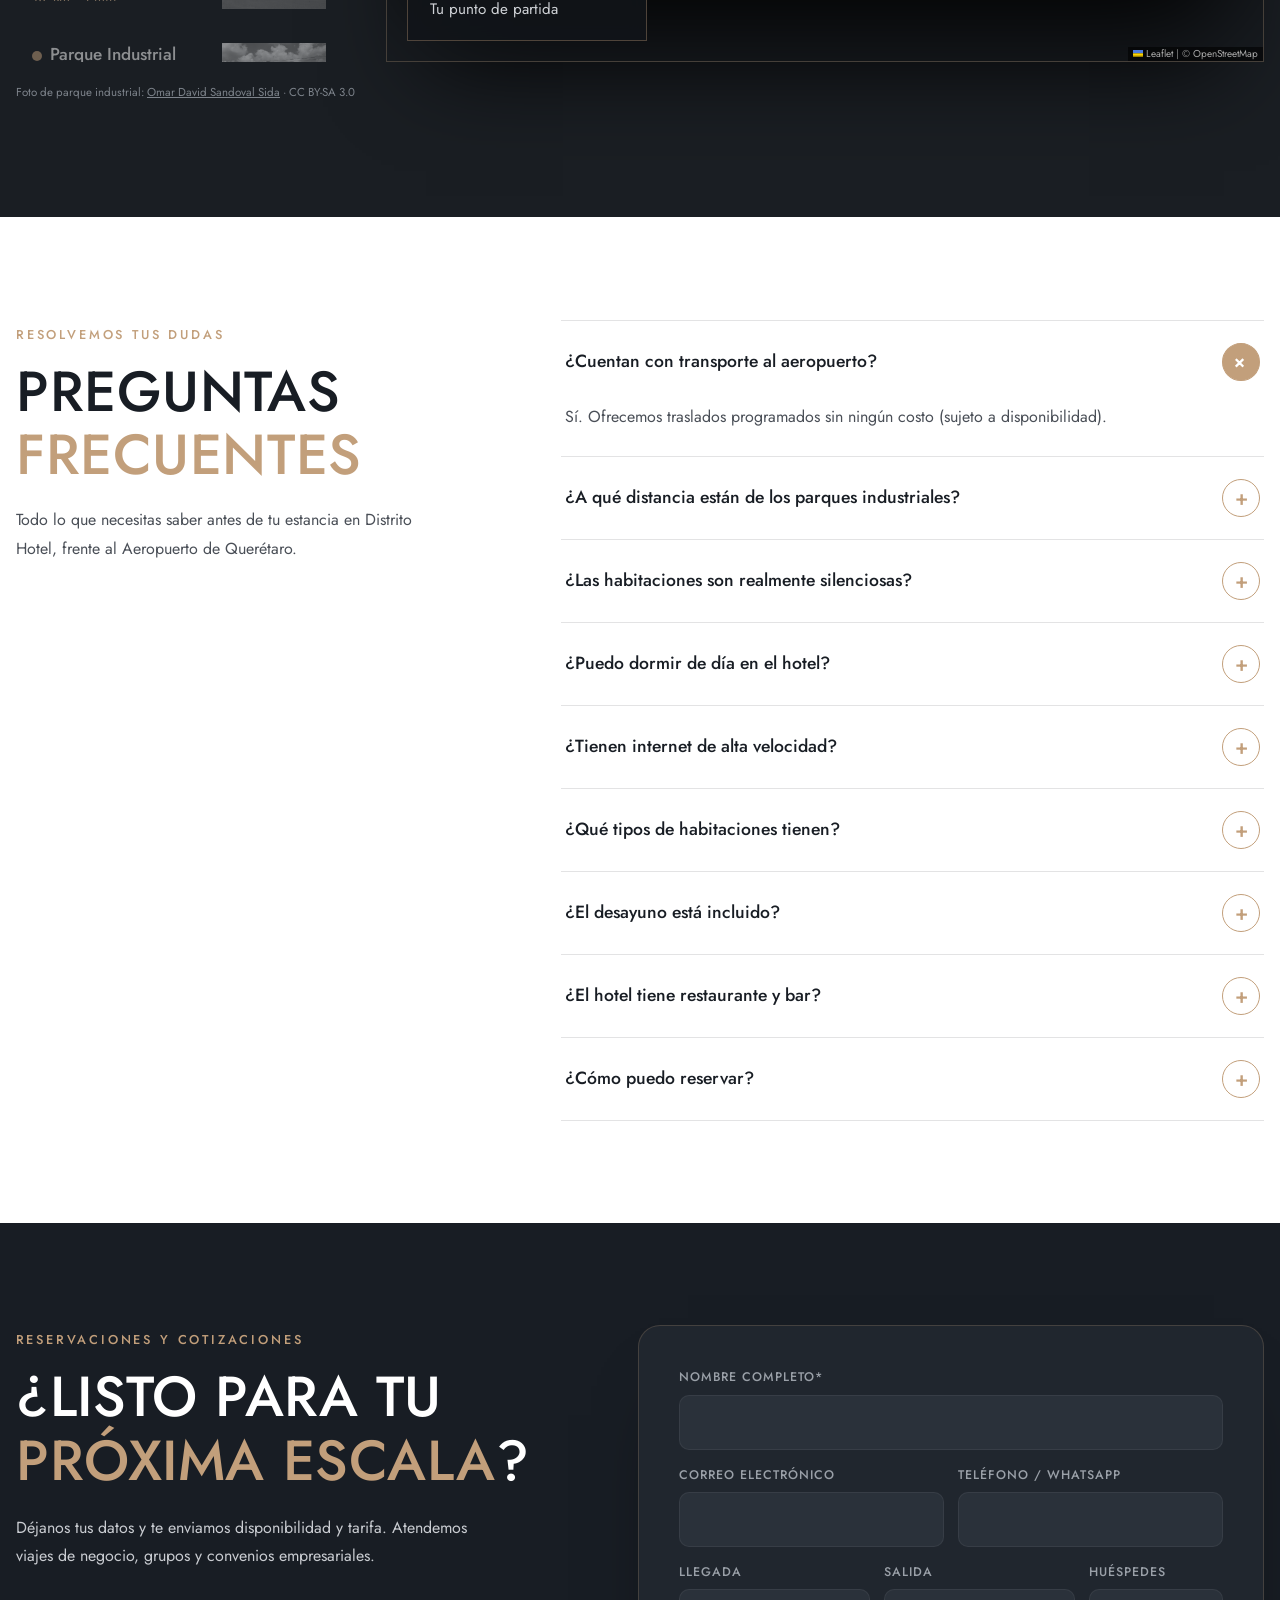
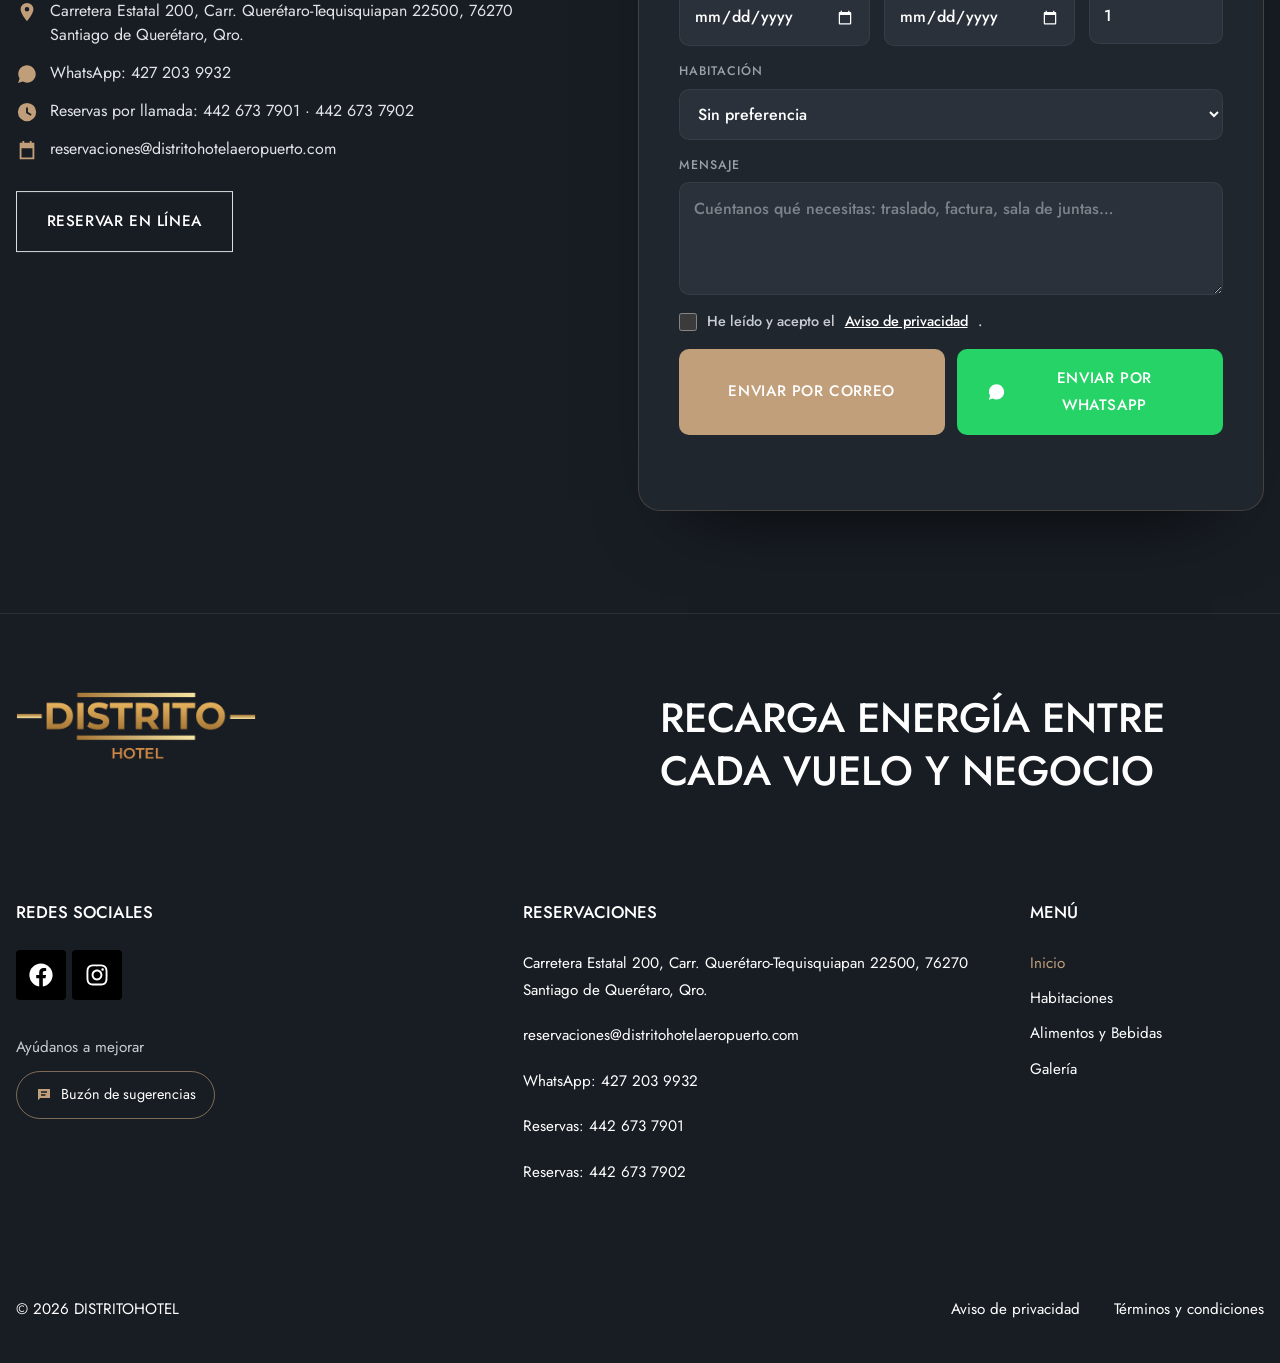
==== commit 3bee189d: "Términos y condiciones completos y alineados con el Aviso de privacidad Co-Authored-By: Claude Opus " ====
--- a/index.html
+++ b/index.html
@@ -26,7 +26,7 @@
   <link rel="stylesheet" href="assets/vendor/leaflet/leaflet.css" media="print" onload="this.media='all'">
   <script type="application/ld+json">{"@context": "https://schema.org", "@type": "Hotel", "name": "Distrito Hotel", "description": "Hotel moderno frente al Aeropuerto Internacional de Querétaro (AIQ), con habitaciones insonorizadas, traslado al aeropuerto gratis, restaurante, sport bar, gimnasio 24/7 y salas de juntas.", "url": "https://distritohotelaeropuerto.com/", "telephone": "+52 442 673 7901", "email": "reservaciones@distritohotelaeropuerto.com", "image": "https://distritohotelaeropuerto.com/assets/img/hotel/fachada-dia.webp?v=e1fd5ba1", "address": {"@type": "PostalAddress", "streetAddress": "Carretera Estatal 200, Carr. Querétaro-Tequisquiapan 22500", "addressLocality": "Santiago de Querétaro", "addressRegion": "Qro.", "postalCode": "76270", "addressCountry": "MX"}, "geo": {"@type": "GeoCoordinates", "latitude": 20.6264, "longitude": -100.1953}, "hasMap": "https://maps.app.goo.gl/h9yAftxNMz77YU9E6", "amenityFeature": [{"@type": "LocationFeatureSpecification", "name": "Traslado al aeropuerto gratis", "value": true}, {"@type": "LocationFeatureSpecification", "name": "WiFi alta velocidad", "value": true}, {"@type": "LocationFeatureSpecification", "name": "Gimnasio 24/7", "value": true}, {"@type": "LocationFeatureSpecification", "name": "Restaurante", "value": true}, {"@type": "LocationFeatureSpecification", "name": "Sport Bar", "value": true}, {"@type": "LocationFeatureSpecification", "name": "Salas de juntas", "value": true}, {"@type": "LocationFeatureSpecification", "name": "Estacionamiento", "value": true}], "sameAs": ["https://www.facebook.com/people/Hotel-Distrito/61589247180876/", "https://www.instagram.com/Distrito.hotel"]}</script>
   <script type="application/ld+json">{"@context": "https://schema.org", "@type": "FAQPage", "mainEntity": [{"@type": "Question", "name": "¿Cuentan con transporte al aeropuerto?", "acceptedAnswer": {"@type": "Answer", "text": "Sí. Ofrecemos traslados programados sin ningún costo (sujeto a disponibilidad)."}}, {"@type": "Question", "name": "¿A qué distancia están de los parques industriales?", "acceptedAnswer": {"@type": "Answer", "text": "Estamos estratégicamente ubicados a menos de 10 minutos de los corredores industriales más importantes, evitando el tráfico de la ciudad."}}, {"@type": "Question", "name": "¿Las habitaciones son realmente silenciosas?", "acceptedAnswer": {"@type": "Answer", "text": "Absolutamente. Nuestras habitaciones cuentan con aislamiento acústico de nueva generación, diseñado para bloquear el ruido de turbinas y tráfico exterior."}}, {"@type": "Question", "name": "¿Puedo dormir de día en el hotel?", "acceptedAnswer": {"@type": "Answer", "text": "Sí. Todas nuestras habitaciones están equipadas con cortinas blackout de sellado total, ideales para tripulaciones y viajeros en escalas largas que necesitan descanso diurno."}}, {"@type": "Question", "name": "¿Tienen internet de alta velocidad?", "acceptedAnswer": {"@type": "Answer", "text": "Sí, ofrecemos Wi-Fi de alta capacidad en todas las áreas para garantizar que tu trabajo no se detenga."}}, {"@type": "Question", "name": "¿Qué tipos de habitaciones tienen?", "acceptedAnswer": {"@type": "Answer", "text": "Contamos con habitaciones Business Class King Std, Doble Std, Junior Suite y King Handicap, de 23 a 29 m². Todas cuentan con cafetera."}}, {"@type": "Question", "name": "¿El desayuno está incluido?", "acceptedAnswer": {"@type": "Answer", "text": "Sí. Tu reservación incluye desayuno express en Hangar Restaurante a partir de las 7:00 am."}}, {"@type": "Question", "name": "¿El hotel tiene restaurante y bar?", "acceptedAnswer": {"@type": "Answer", "text": "Sí. Hangar Restaurante y Hangar Sport Bar están dentro del hotel, además de un Pantry con snacks y bebidas."}}, {"@type": "Question", "name": "¿Cómo puedo reservar?", "acceptedAnswer": {"@type": "Answer", "text": "Puedes reservar en línea en nuestro motor de reservas, llamar al 442 673 7901, escribirnos por WhatsApp al 427 203 9932 o con el formulario de esta página."}}]}</script>
-  <link rel="stylesheet" href="assets/css/styles.css?v=20261110215617">
+  <link rel="stylesheet" href="assets/css/styles.css?v=20261110220153">
 </head>
 <body class="page-inicio">
   <a class="skip" href="#contenido">Saltar al contenido</a>
@@ -658,6 +658,6 @@
   <script src="assets/vendor/gsap/gsap.min.js" defer></script>
   <script src="assets/vendor/gsap/ScrollTrigger.min.js" defer></script>
   <script src="assets/vendor/leaflet/leaflet.js" defer></script>
-  <script src="assets/js/main.js?v=20261110215617" defer></script>
+  <script src="assets/js/main.js?v=20261110220153" defer></script>
 </body>
 </html>
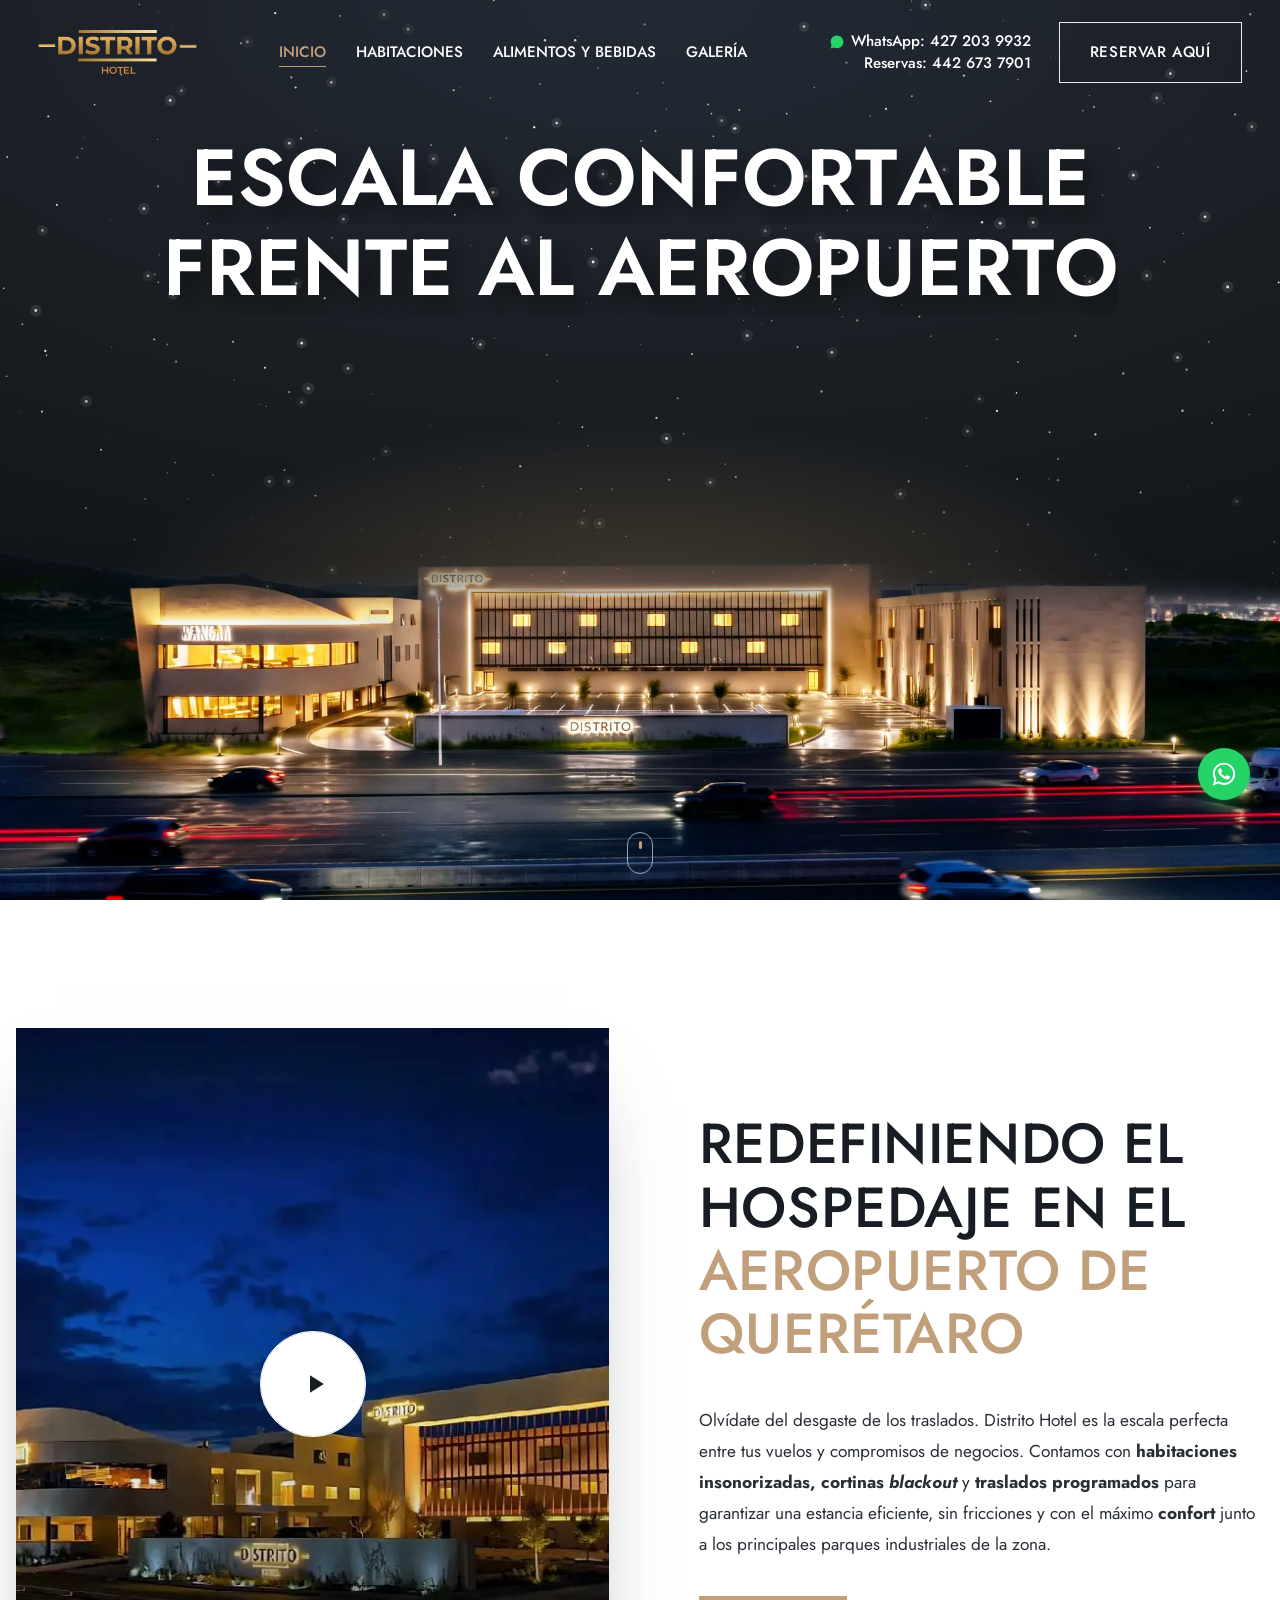
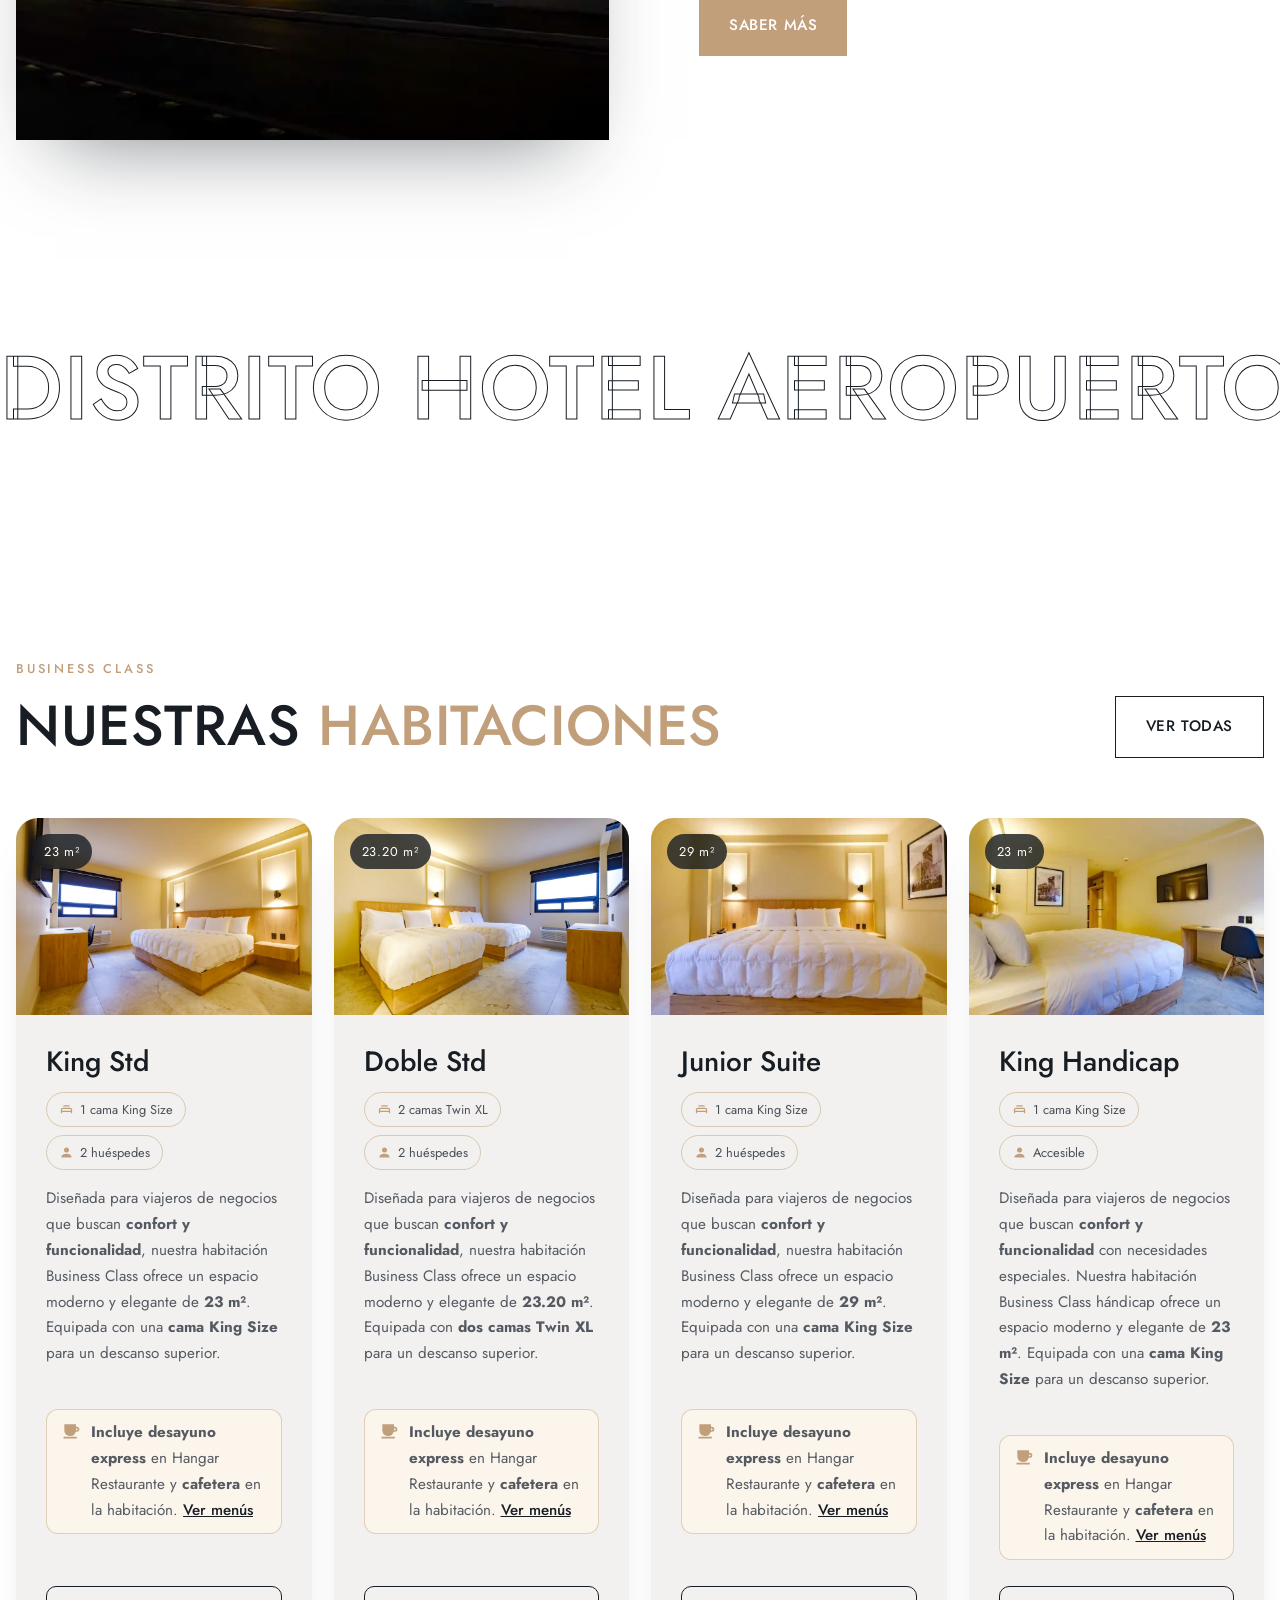
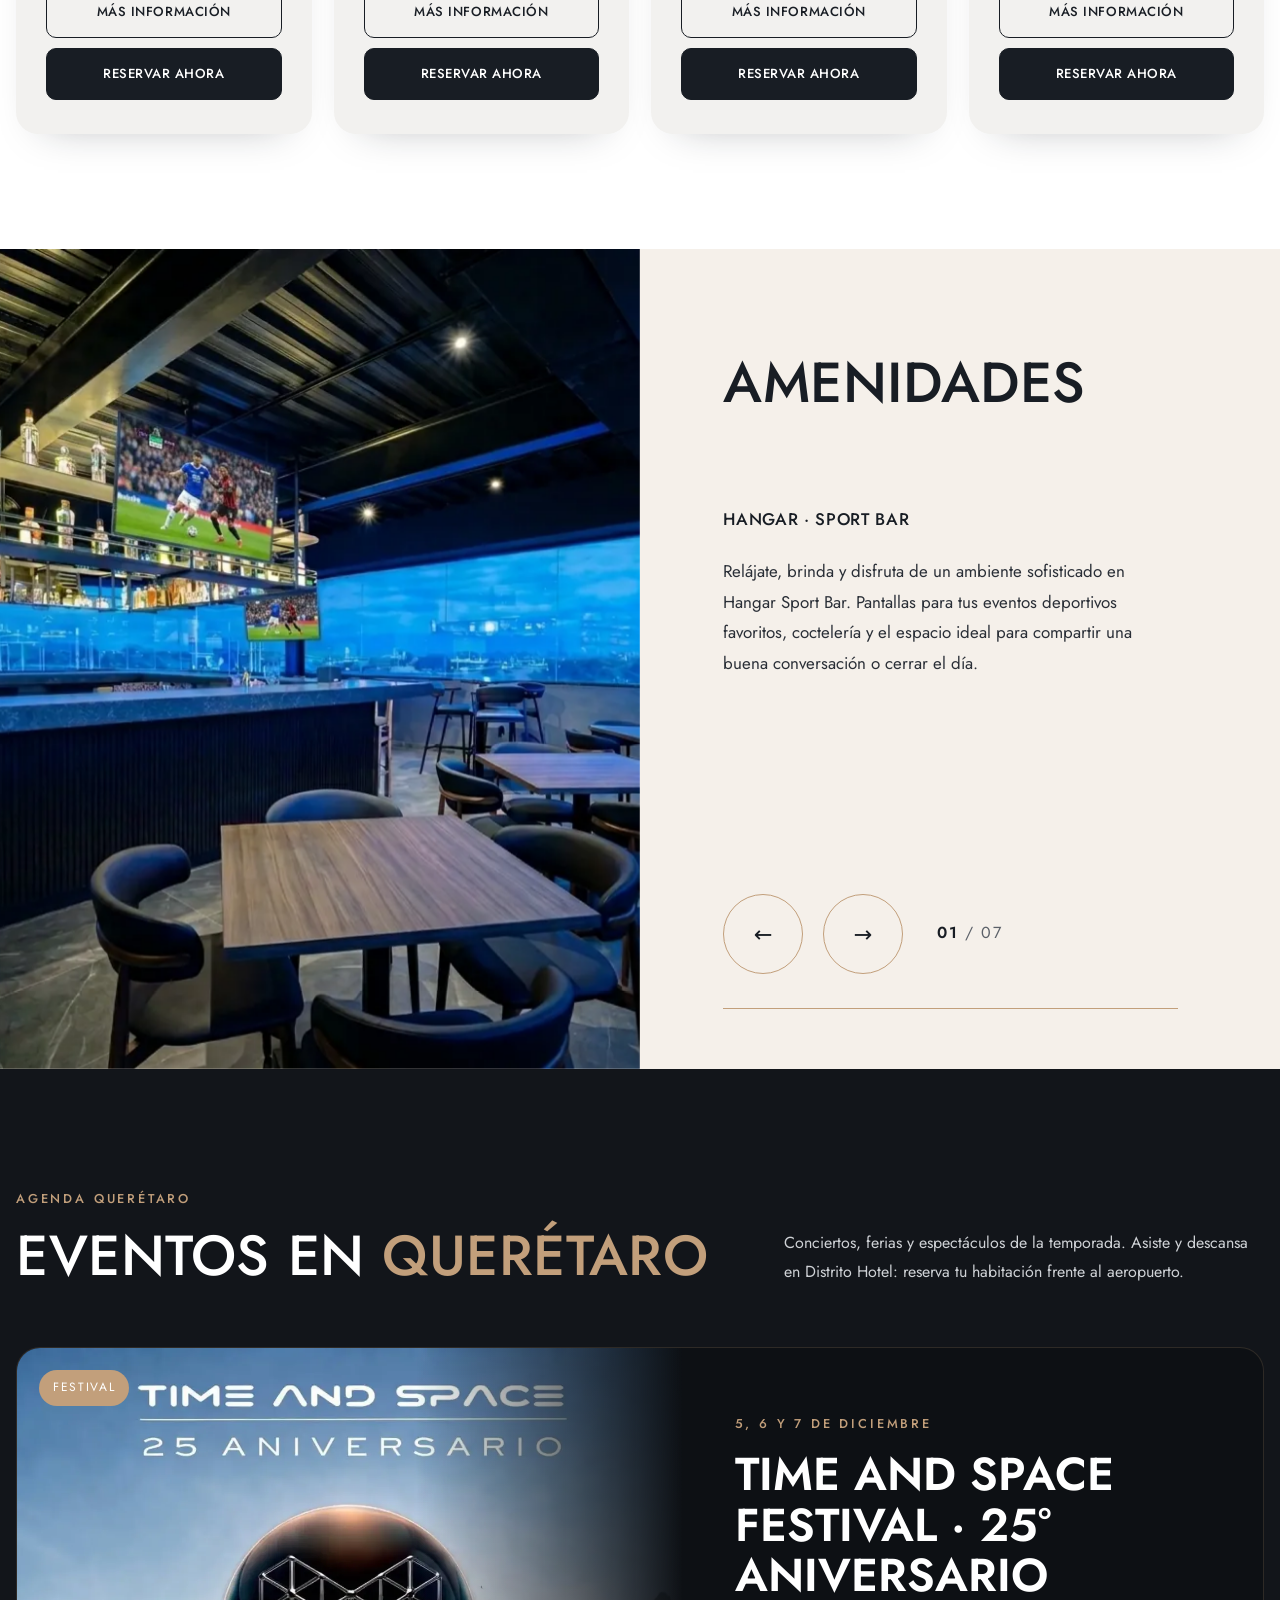
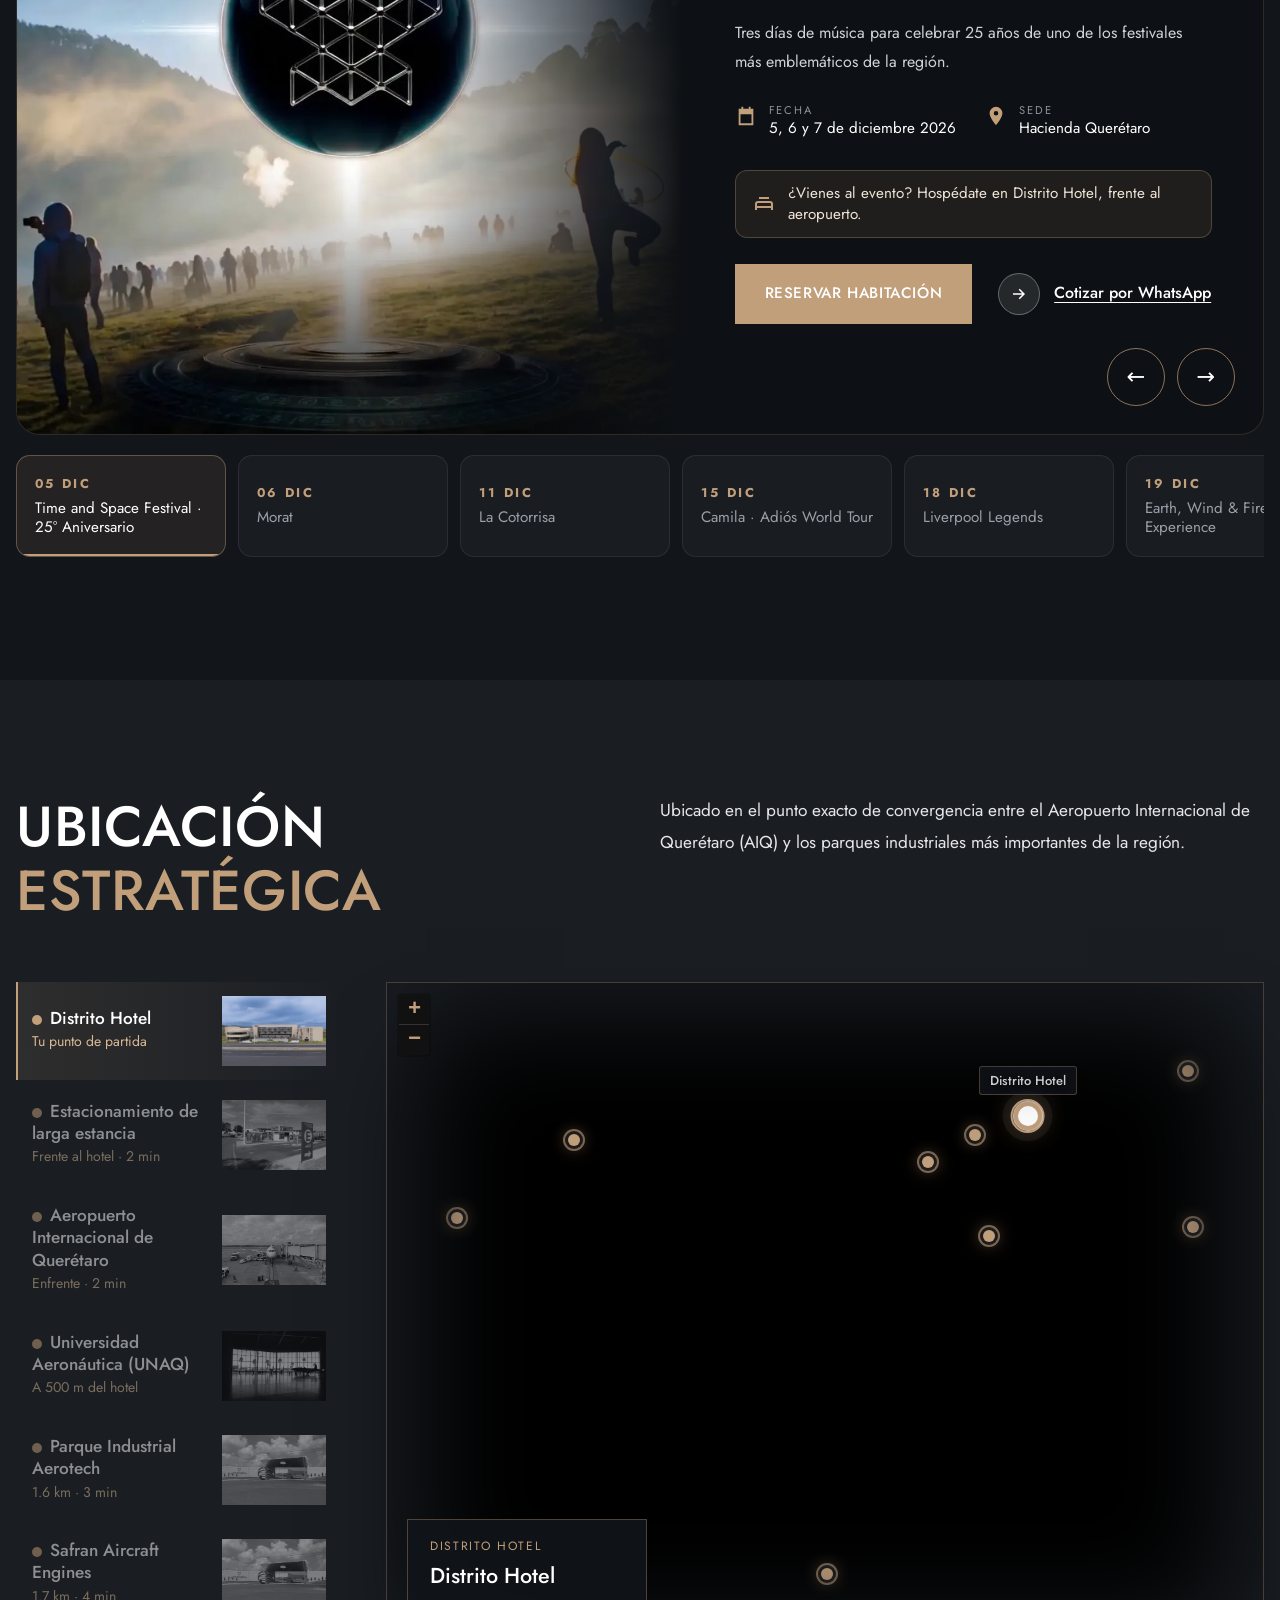
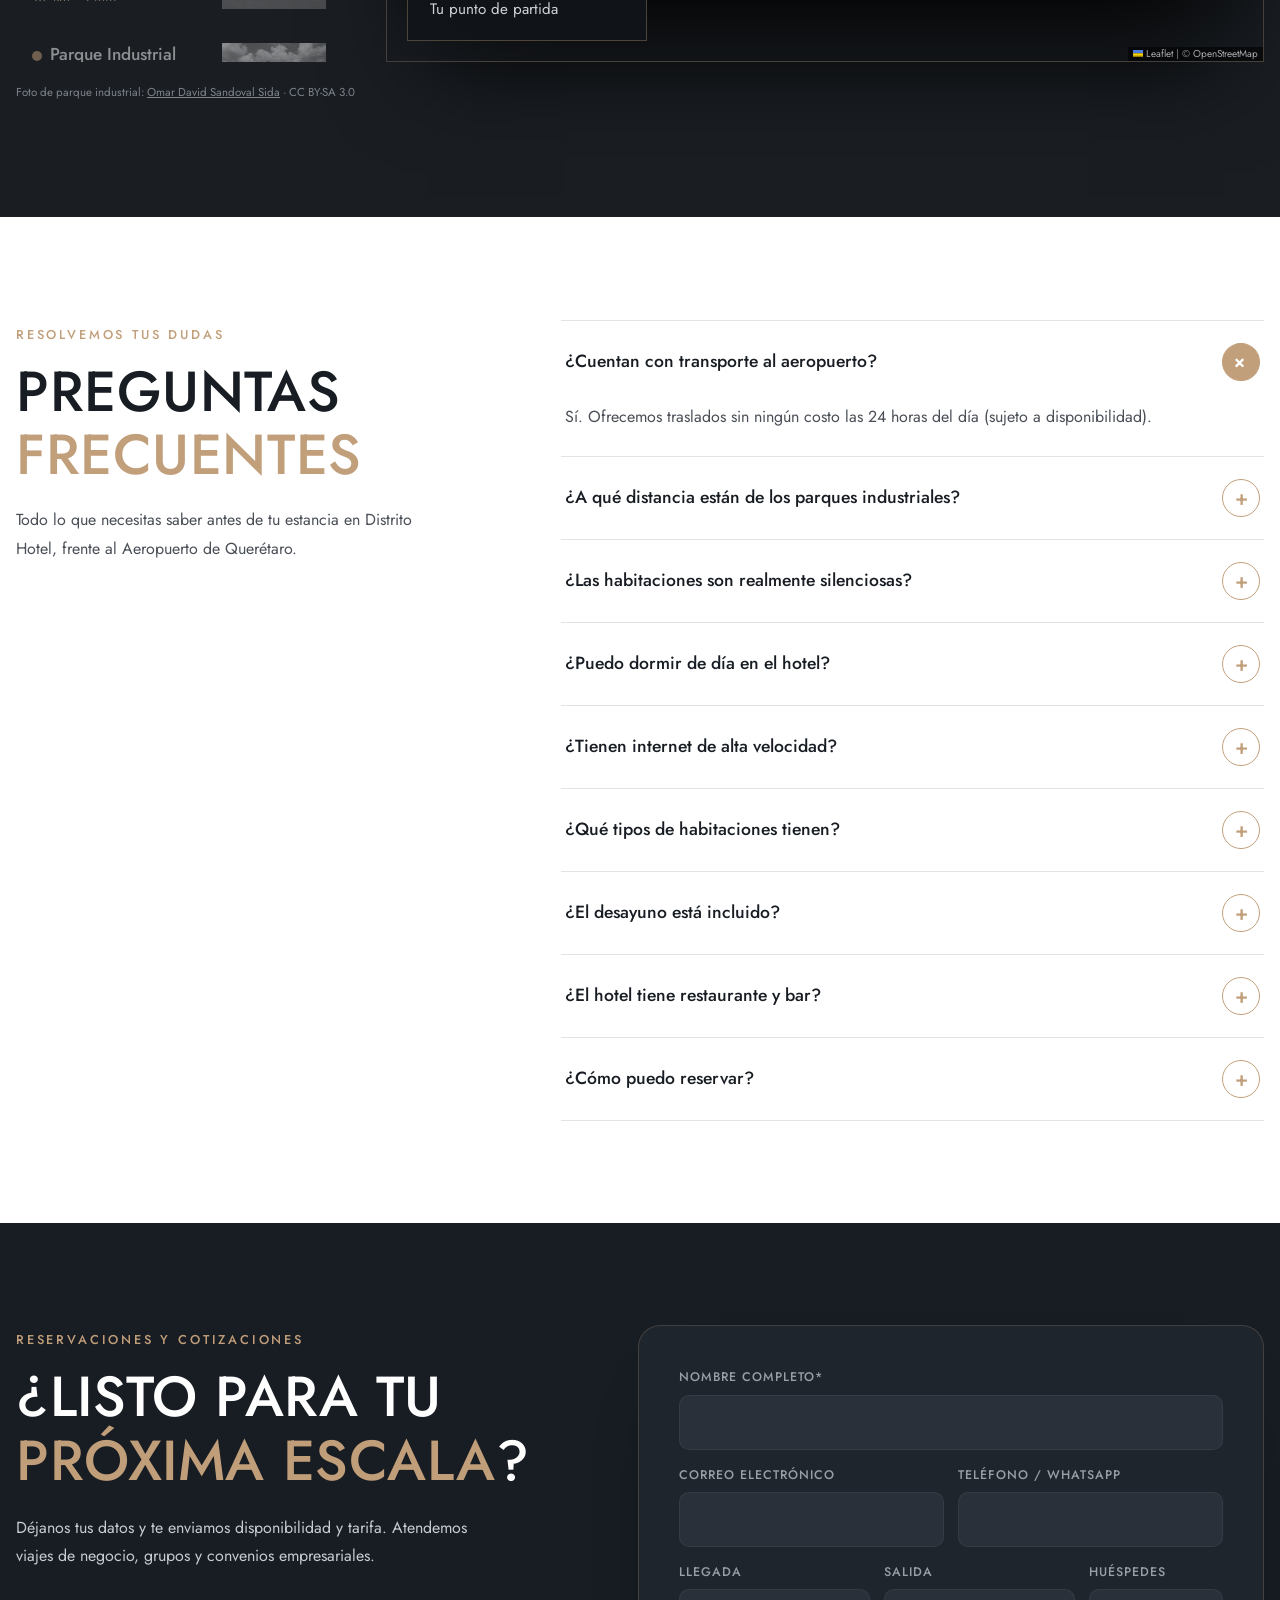
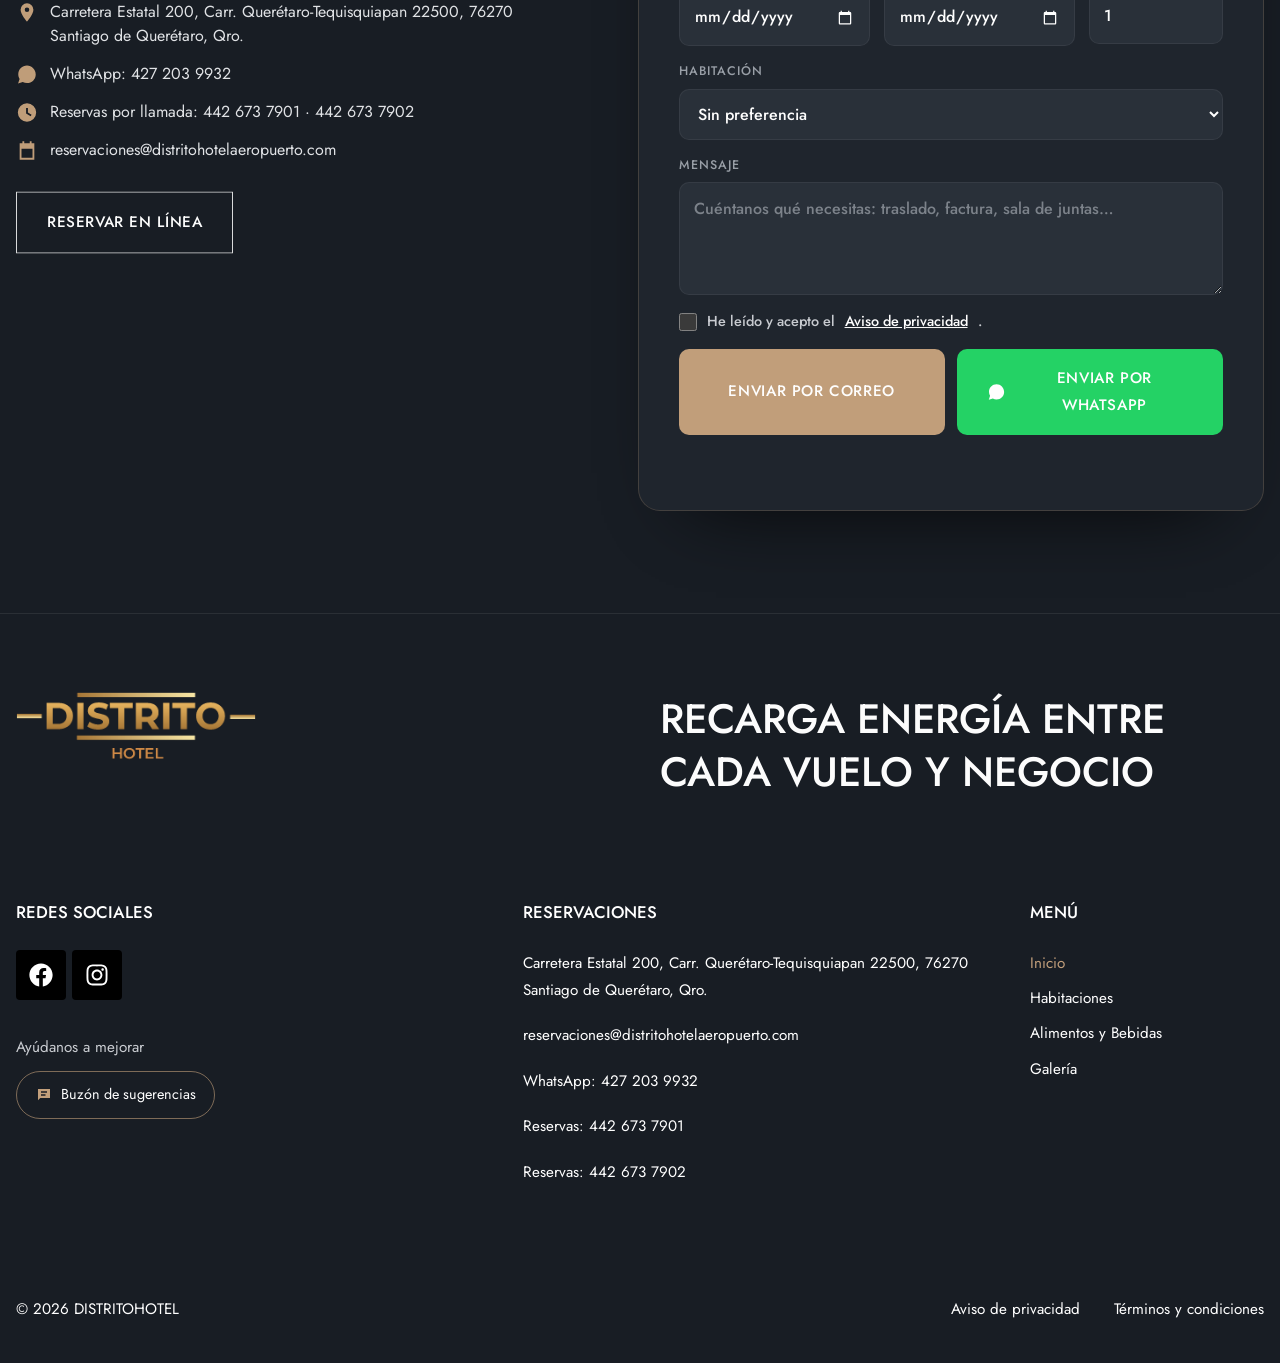
==== commit 5500f0d8: "Traslado al aeropuerto disponible las 24 horas Co-Authored-By: Claude Opus 5.5 <noreply@anthropic.co" ====
--- a/index.html
+++ b/index.html
@@ -25,8 +25,8 @@
   <link rel="preload" as="image" href="assets/img/brand/hotel-noche.webp?v=b92b995a" imagesrcset="assets/img/brand/hotel-noche-sm.webp?v=0490b69d 1000w, assets/img/brand/hotel-noche.webp?v=b92b995a 1911w" imagesizes="100vw">
   <link rel="stylesheet" href="assets/vendor/leaflet/leaflet.css" media="print" onload="this.media='all'">
   <script type="application/ld+json">{"@context": "https://schema.org", "@type": "Hotel", "name": "Distrito Hotel", "description": "Hotel moderno frente al Aeropuerto Internacional de Querétaro (AIQ), con habitaciones insonorizadas, traslado al aeropuerto gratis, restaurante, sport bar, gimnasio 24/7 y salas de juntas.", "url": "https://distritohotelaeropuerto.com/", "telephone": "+52 442 673 7901", "email": "reservaciones@distritohotelaeropuerto.com", "image": "https://distritohotelaeropuerto.com/assets/img/hotel/fachada-dia.webp?v=e1fd5ba1", "address": {"@type": "PostalAddress", "streetAddress": "Carretera Estatal 200, Carr. Querétaro-Tequisquiapan 22500", "addressLocality": "Santiago de Querétaro", "addressRegion": "Qro.", "postalCode": "76270", "addressCountry": "MX"}, "geo": {"@type": "GeoCoordinates", "latitude": 20.6264, "longitude": -100.1953}, "hasMap": "https://maps.app.goo.gl/h9yAftxNMz77YU9E6", "amenityFeature": [{"@type": "LocationFeatureSpecification", "name": "Traslado al aeropuerto gratis", "value": true}, {"@type": "LocationFeatureSpecification", "name": "WiFi alta velocidad", "value": true}, {"@type": "LocationFeatureSpecification", "name": "Gimnasio 24/7", "value": true}, {"@type": "LocationFeatureSpecification", "name": "Restaurante", "value": true}, {"@type": "LocationFeatureSpecification", "name": "Sport Bar", "value": true}, {"@type": "LocationFeatureSpecification", "name": "Salas de juntas", "value": true}, {"@type": "LocationFeatureSpecification", "name": "Estacionamiento", "value": true}], "sameAs": ["https://www.facebook.com/people/Hotel-Distrito/61589247180876/", "https://www.instagram.com/Distrito.hotel"]}</script>
-  <script type="application/ld+json">{"@context": "https://schema.org", "@type": "FAQPage", "mainEntity": [{"@type": "Question", "name": "¿Cuentan con transporte al aeropuerto?", "acceptedAnswer": {"@type": "Answer", "text": "Sí. Ofrecemos traslados programados sin ningún costo (sujeto a disponibilidad)."}}, {"@type": "Question", "name": "¿A qué distancia están de los parques industriales?", "acceptedAnswer": {"@type": "Answer", "text": "Estamos estratégicamente ubicados a menos de 10 minutos de los corredores industriales más importantes, evitando el tráfico de la ciudad."}}, {"@type": "Question", "name": "¿Las habitaciones son realmente silenciosas?", "acceptedAnswer": {"@type": "Answer", "text": "Absolutamente. Nuestras habitaciones cuentan con aislamiento acústico de nueva generación, diseñado para bloquear el ruido de turbinas y tráfico exterior."}}, {"@type": "Question", "name": "¿Puedo dormir de día en el hotel?", "acceptedAnswer": {"@type": "Answer", "text": "Sí. Todas nuestras habitaciones están equipadas con cortinas blackout de sellado total, ideales para tripulaciones y viajeros en escalas largas que necesitan descanso diurno."}}, {"@type": "Question", "name": "¿Tienen internet de alta velocidad?", "acceptedAnswer": {"@type": "Answer", "text": "Sí, ofrecemos Wi-Fi de alta capacidad en todas las áreas para garantizar que tu trabajo no se detenga."}}, {"@type": "Question", "name": "¿Qué tipos de habitaciones tienen?", "acceptedAnswer": {"@type": "Answer", "text": "Contamos con habitaciones Business Class King Std, Doble Std, Junior Suite y King Handicap, de 23 a 29 m². Todas cuentan con cafetera."}}, {"@type": "Question", "name": "¿El desayuno está incluido?", "acceptedAnswer": {"@type": "Answer", "text": "Sí. Tu reservación incluye desayuno express en Hangar Restaurante a partir de las 7:00 am."}}, {"@type": "Question", "name": "¿El hotel tiene restaurante y bar?", "acceptedAnswer": {"@type": "Answer", "text": "Sí. Hangar Restaurante y Hangar Sport Bar están dentro del hotel, además de un Pantry con snacks y bebidas."}}, {"@type": "Question", "name": "¿Cómo puedo reservar?", "acceptedAnswer": {"@type": "Answer", "text": "Puedes reservar en línea en nuestro motor de reservas, llamar al 442 673 7901, escribirnos por WhatsApp al 427 203 9932 o con el formulario de esta página."}}]}</script>
-  <link rel="stylesheet" href="assets/css/styles.css?v=20261110220153">
+  <script type="application/ld+json">{"@context": "https://schema.org", "@type": "FAQPage", "mainEntity": [{"@type": "Question", "name": "¿Cuentan con transporte al aeropuerto?", "acceptedAnswer": {"@type": "Answer", "text": "Sí. Ofrecemos traslados sin ningún costo las 24 horas del día (sujeto a disponibilidad)."}}, {"@type": "Question", "name": "¿A qué distancia están de los parques industriales?", "acceptedAnswer": {"@type": "Answer", "text": "Estamos estratégicamente ubicados a menos de 10 minutos de los corredores industriales más importantes, evitando el tráfico de la ciudad."}}, {"@type": "Question", "name": "¿Las habitaciones son realmente silenciosas?", "acceptedAnswer": {"@type": "Answer", "text": "Absolutamente. Nuestras habitaciones cuentan con aislamiento acústico de nueva generación, diseñado para bloquear el ruido de turbinas y tráfico exterior."}}, {"@type": "Question", "name": "¿Puedo dormir de día en el hotel?", "acceptedAnswer": {"@type": "Answer", "text": "Sí. Todas nuestras habitaciones están equipadas con cortinas blackout de sellado total, ideales para tripulaciones y viajeros en escalas largas que necesitan descanso diurno."}}, {"@type": "Question", "name": "¿Tienen internet de alta velocidad?", "acceptedAnswer": {"@type": "Answer", "text": "Sí, ofrecemos Wi-Fi de alta capacidad en todas las áreas para garantizar que tu trabajo no se detenga."}}, {"@type": "Question", "name": "¿Qué tipos de habitaciones tienen?", "acceptedAnswer": {"@type": "Answer", "text": "Contamos con habitaciones Business Class King Std, Doble Std, Junior Suite y King Handicap, de 23 a 29 m². Todas cuentan con cafetera."}}, {"@type": "Question", "name": "¿El desayuno está incluido?", "acceptedAnswer": {"@type": "Answer", "text": "Sí. Tu reservación incluye desayuno express en Hangar Restaurante a partir de las 7:00 am."}}, {"@type": "Question", "name": "¿El hotel tiene restaurante y bar?", "acceptedAnswer": {"@type": "Answer", "text": "Sí. Hangar Restaurante y Hangar Sport Bar están dentro del hotel, además de un Pantry con snacks y bebidas."}}, {"@type": "Question", "name": "¿Cómo puedo reservar?", "acceptedAnswer": {"@type": "Answer", "text": "Puedes reservar en línea en nuestro motor de reservas, llamar al 442 673 7901, escribirnos por WhatsApp al 427 203 9932 o con el formulario de esta página."}}]}</script>
+  <link rel="stylesheet" href="assets/css/styles.css?v=20261110220707">
 </head>
 <body class="page-inicio">
   <a class="skip" href="#contenido">Saltar al contenido</a>
@@ -193,7 +193,7 @@
         <div class="amenities__slides" id="amSlides" aria-live="polite">
           <article class="am is-active"><h3>Hangar · Sport Bar</h3><p>Relájate, brinda y disfruta de un ambiente sofisticado en Hangar Sport Bar. Pantallas para tus eventos deportivos favoritos, coctelería y el espacio ideal para compartir una buena conversación o cerrar el día.</p></article>
           <article class="am"><h3>Hangar · Restaurante</h3><p>Descubre la propuesta gastronómica de Hangar, pensada para complementar tu estancia. Un espacio acogedor, excelente servicio y platillos para comenzar el día o compartir un momento especial.</p></article>
-          <article class="am"><h3>Transporte incluido</h3><p>Traslado al Aeropuerto Internacional de Querétaro sin costo en nuestra camioneta Distrito. Programa tu horario con recepción y olvídate de taxis y estacionamientos.</p></article>
+          <article class="am"><h3>Transporte incluido</h3><p>Traslado al Aeropuerto Internacional de Querétaro sin costo en nuestra camioneta Distrito, disponible las 24 horas. Solicítalo en recepción y olvídate de taxis y estacionamientos.</p></article>
           <article class="am"><h3>Gimnasio 24/7</h3><p>Mantén tu rutina durante tu estancia en un espacio equipado para cuidar de ti. Entrena a cualquier hora, activa tu energía y disfruta de una experiencia que combina comodidad y bienestar.</p></article>
           <article class="am"><h3>Recepción</h3><p>Desde tu llegada, nuestro equipo está listo para recibirte y brindarte una atención cálida, profesional y personalizada. Todo lo que necesitas para sentirte cómodo desde el primer momento.</p></article>
           <article class="am"><h3>Pantry</h3><p>¿Se te antojó algo a deshoras? En nuestro Pantry encuentras snacks, dulces, bebidas frías y café disponibles en todo momento, a unos pasos de recepción.</p></article>
@@ -468,7 +468,7 @@
         <div class="faq__list">
           <details class="faq__item reveal" open>
             <summary>¿Cuentan con transporte al aeropuerto?</summary>
-            <p class="faq__answer">Sí. Ofrecemos traslados programados sin ningún costo (sujeto a disponibilidad).</p>
+            <p class="faq__answer">Sí. Ofrecemos traslados sin ningún costo las 24 horas del día (sujeto a disponibilidad).</p>
           </details>
           <details class="faq__item reveal">
             <summary>¿A qué distancia están de los parques industriales?</summary>
@@ -658,6 +658,6 @@
   <script src="assets/vendor/gsap/gsap.min.js" defer></script>
   <script src="assets/vendor/gsap/ScrollTrigger.min.js" defer></script>
   <script src="assets/vendor/leaflet/leaflet.js" defer></script>
-  <script src="assets/js/main.js?v=20261110220153" defer></script>
+  <script src="assets/js/main.js?v=20261110220707" defer></script>
 </body>
 </html>
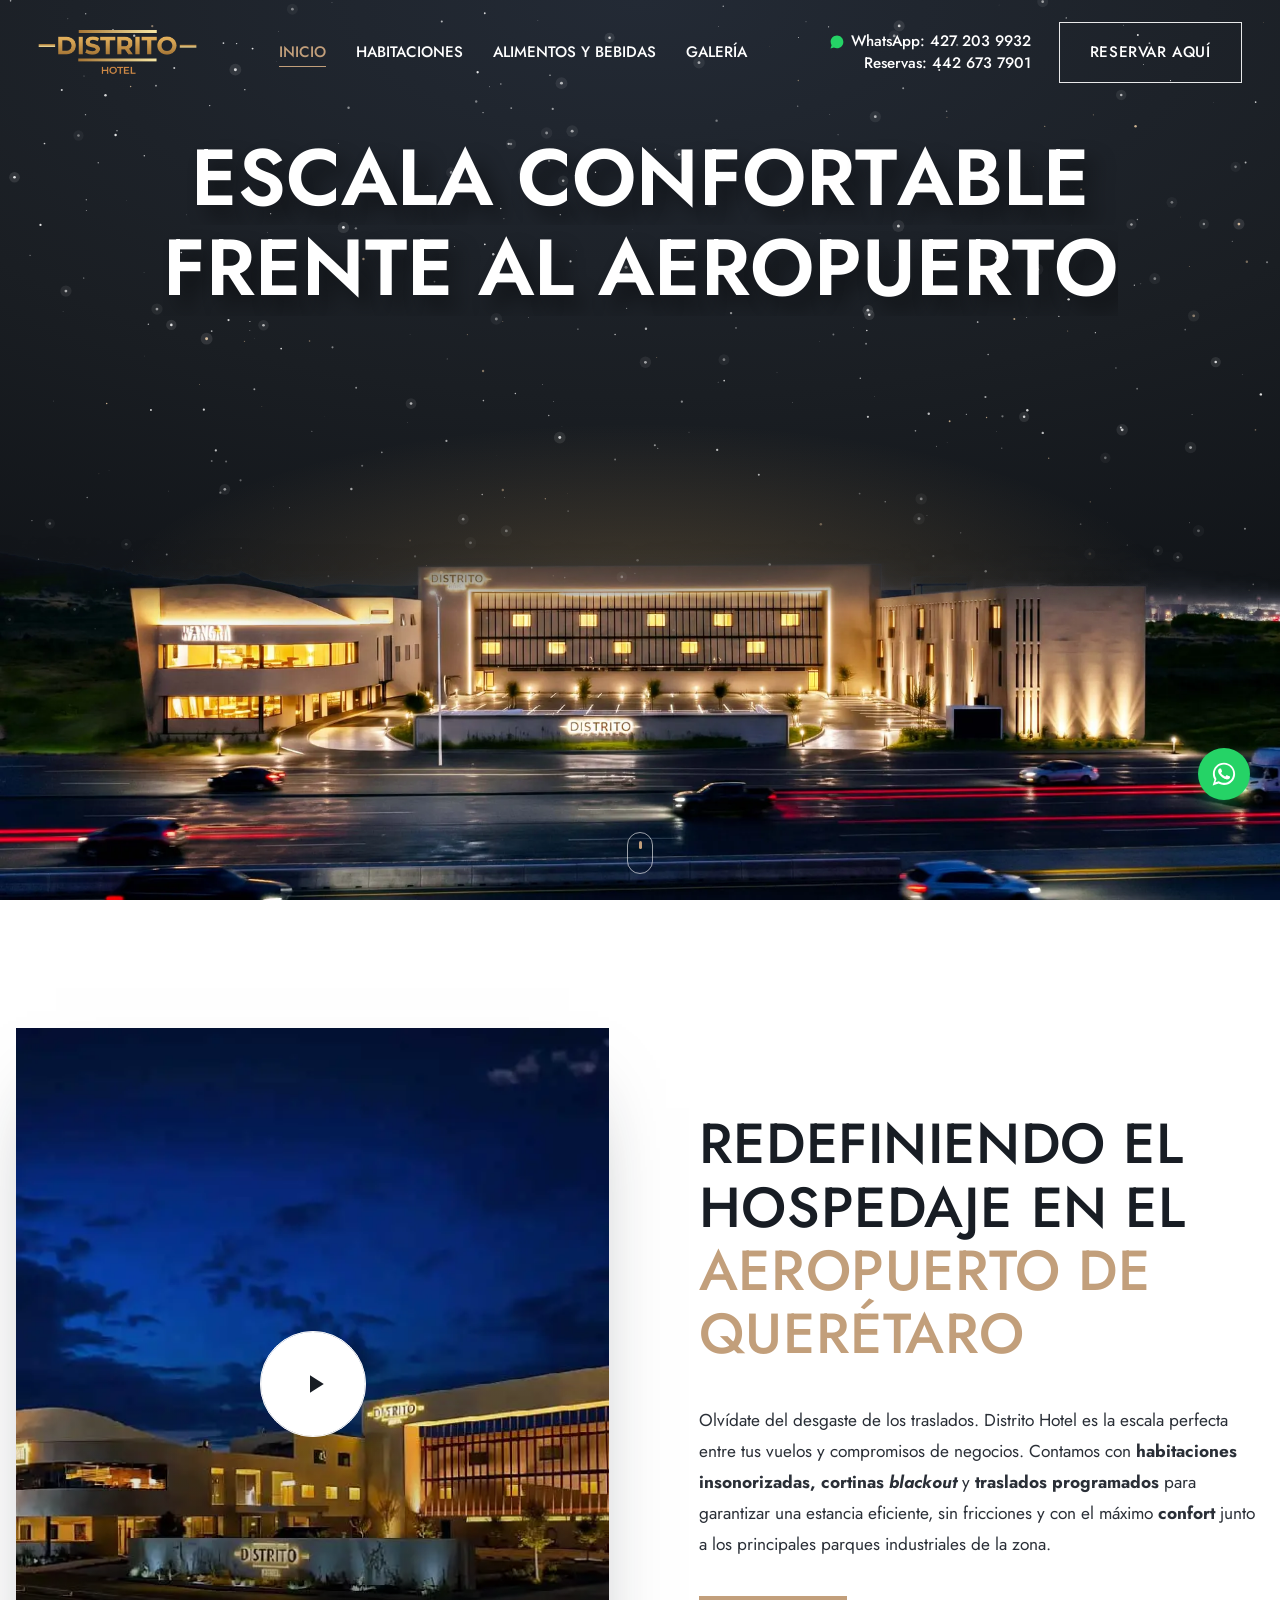
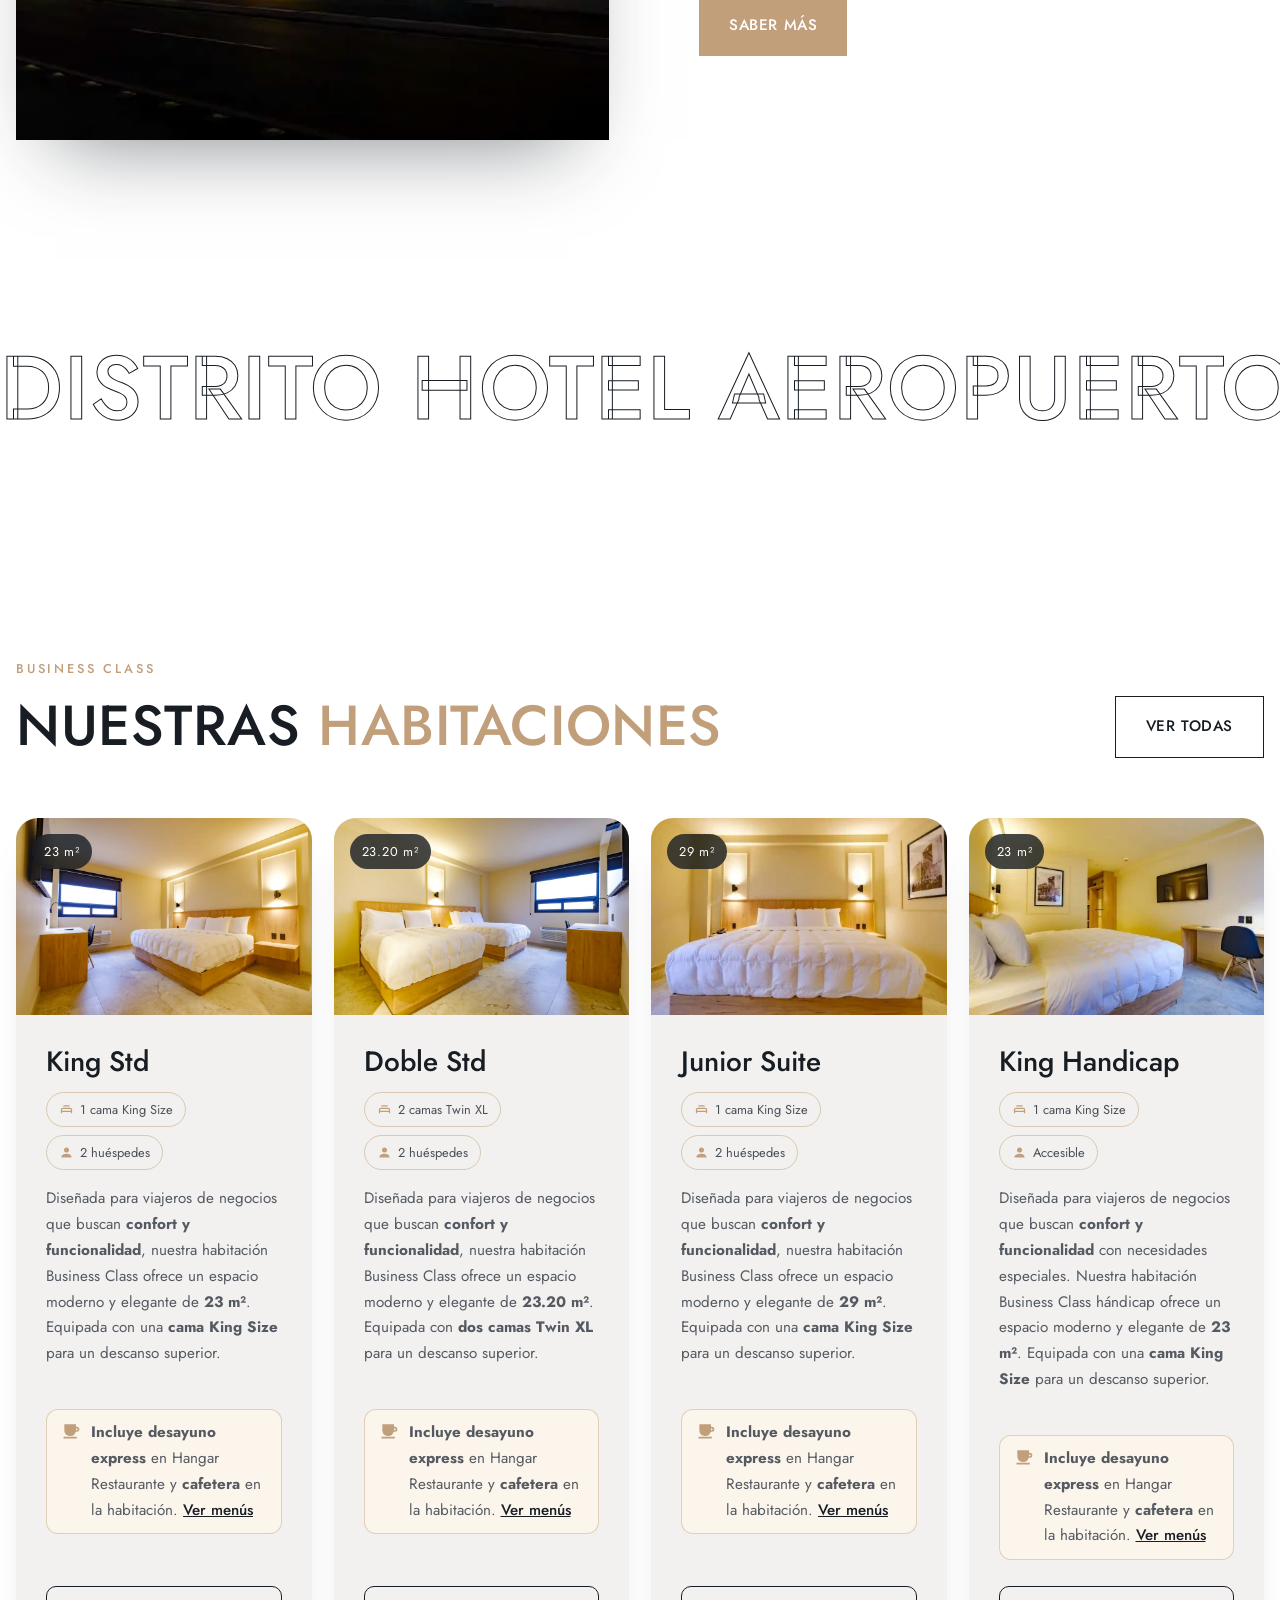
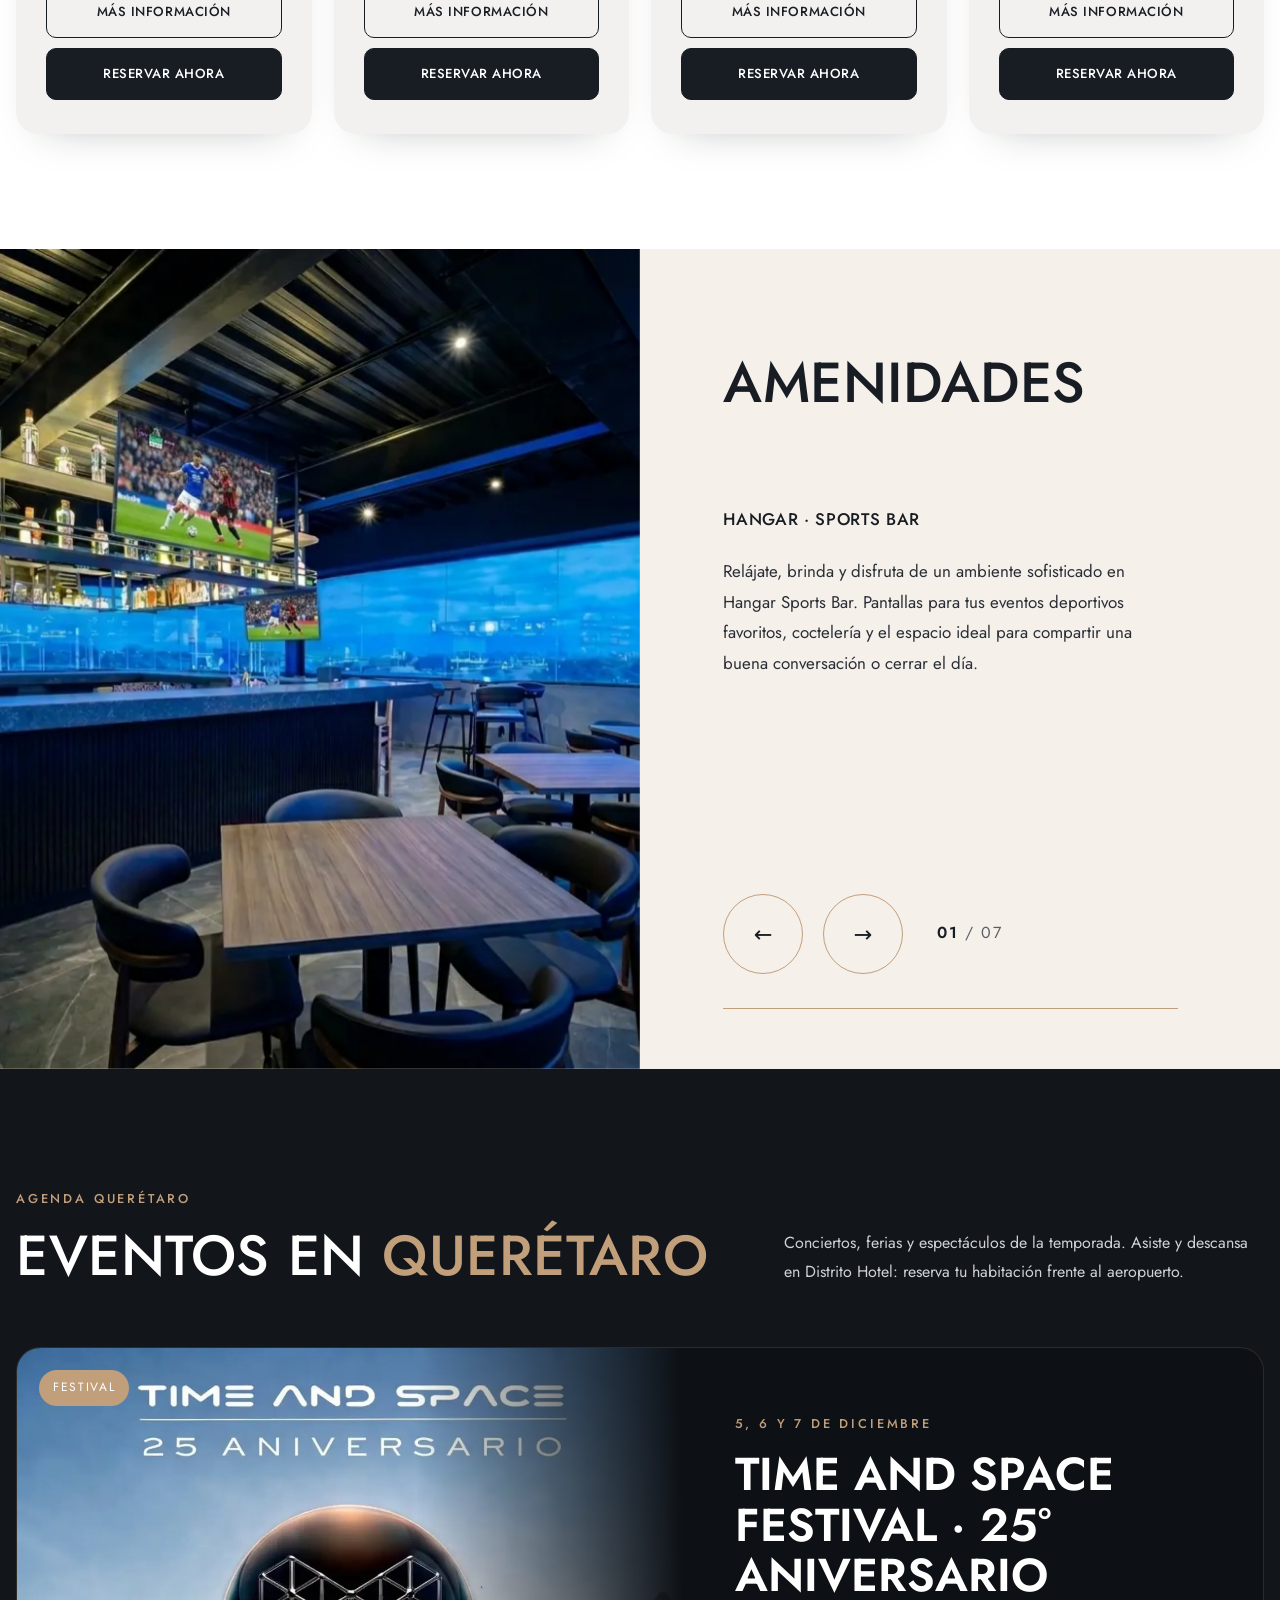
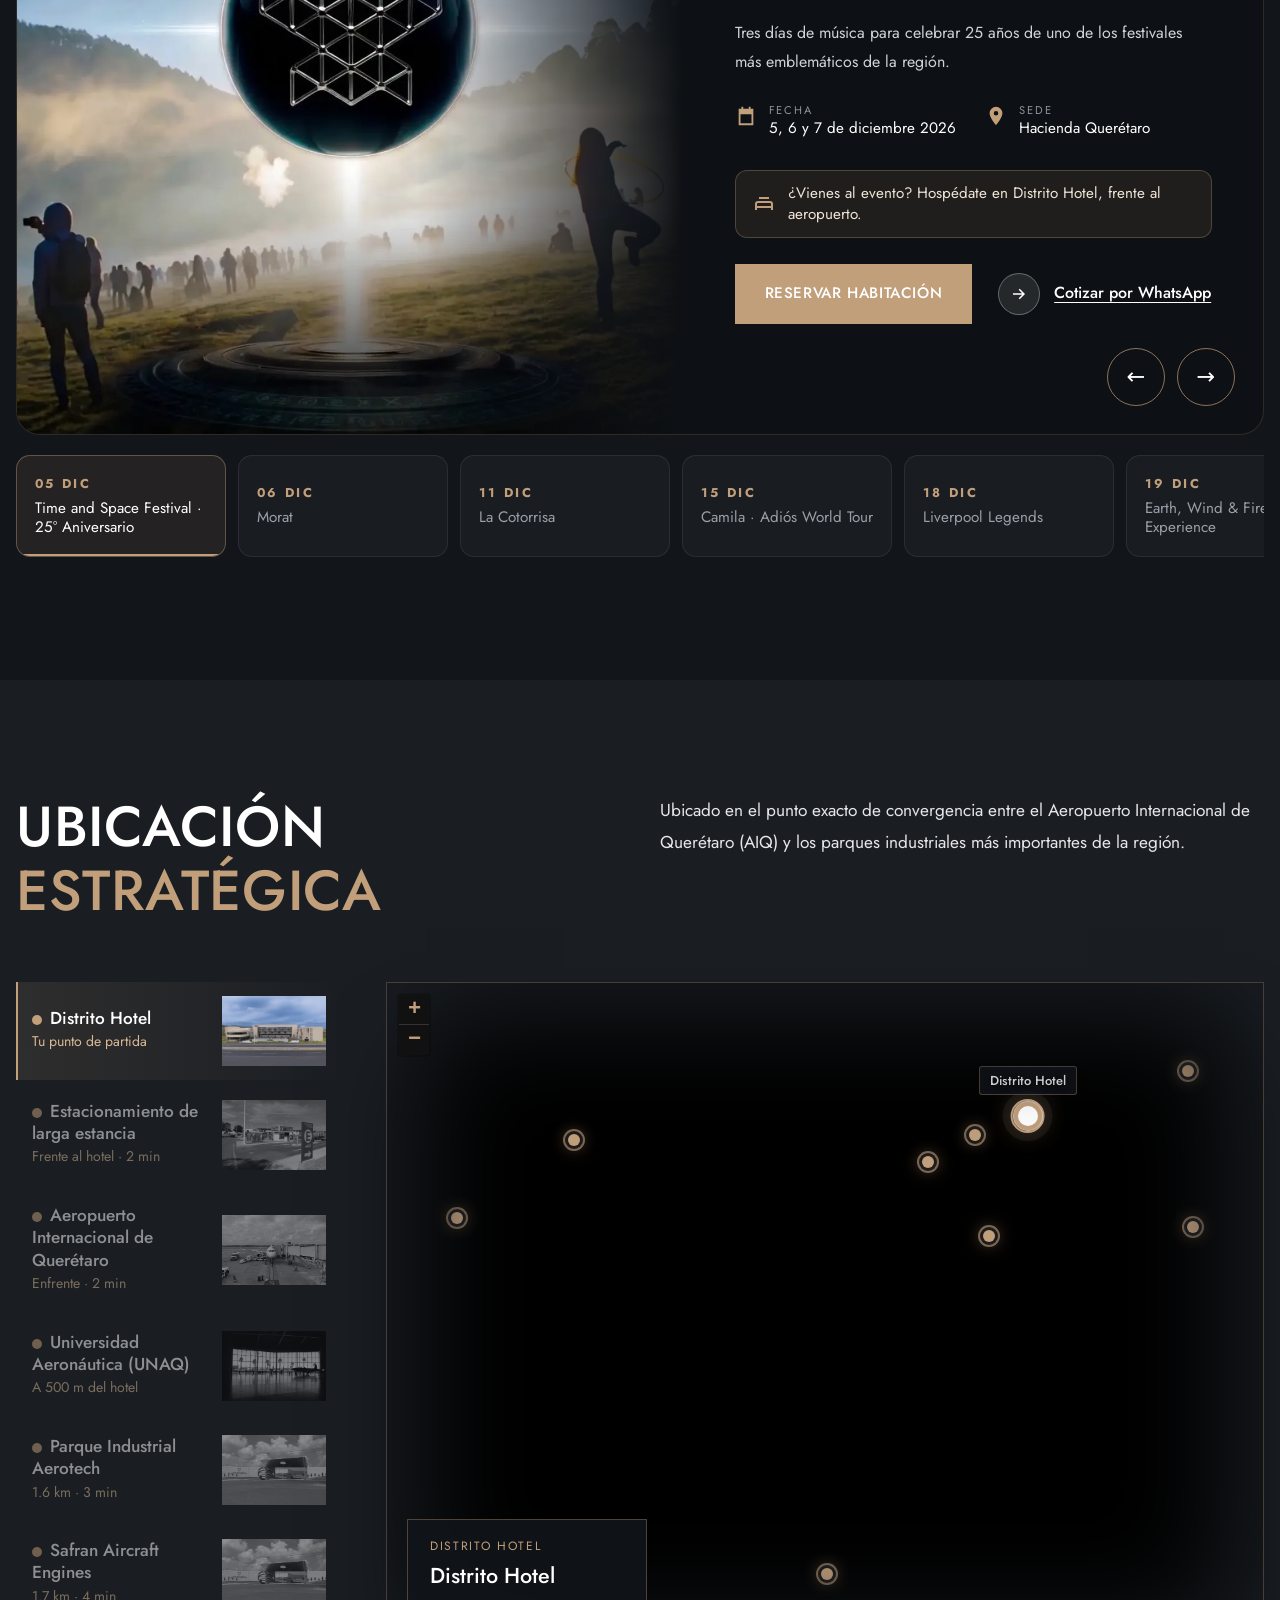
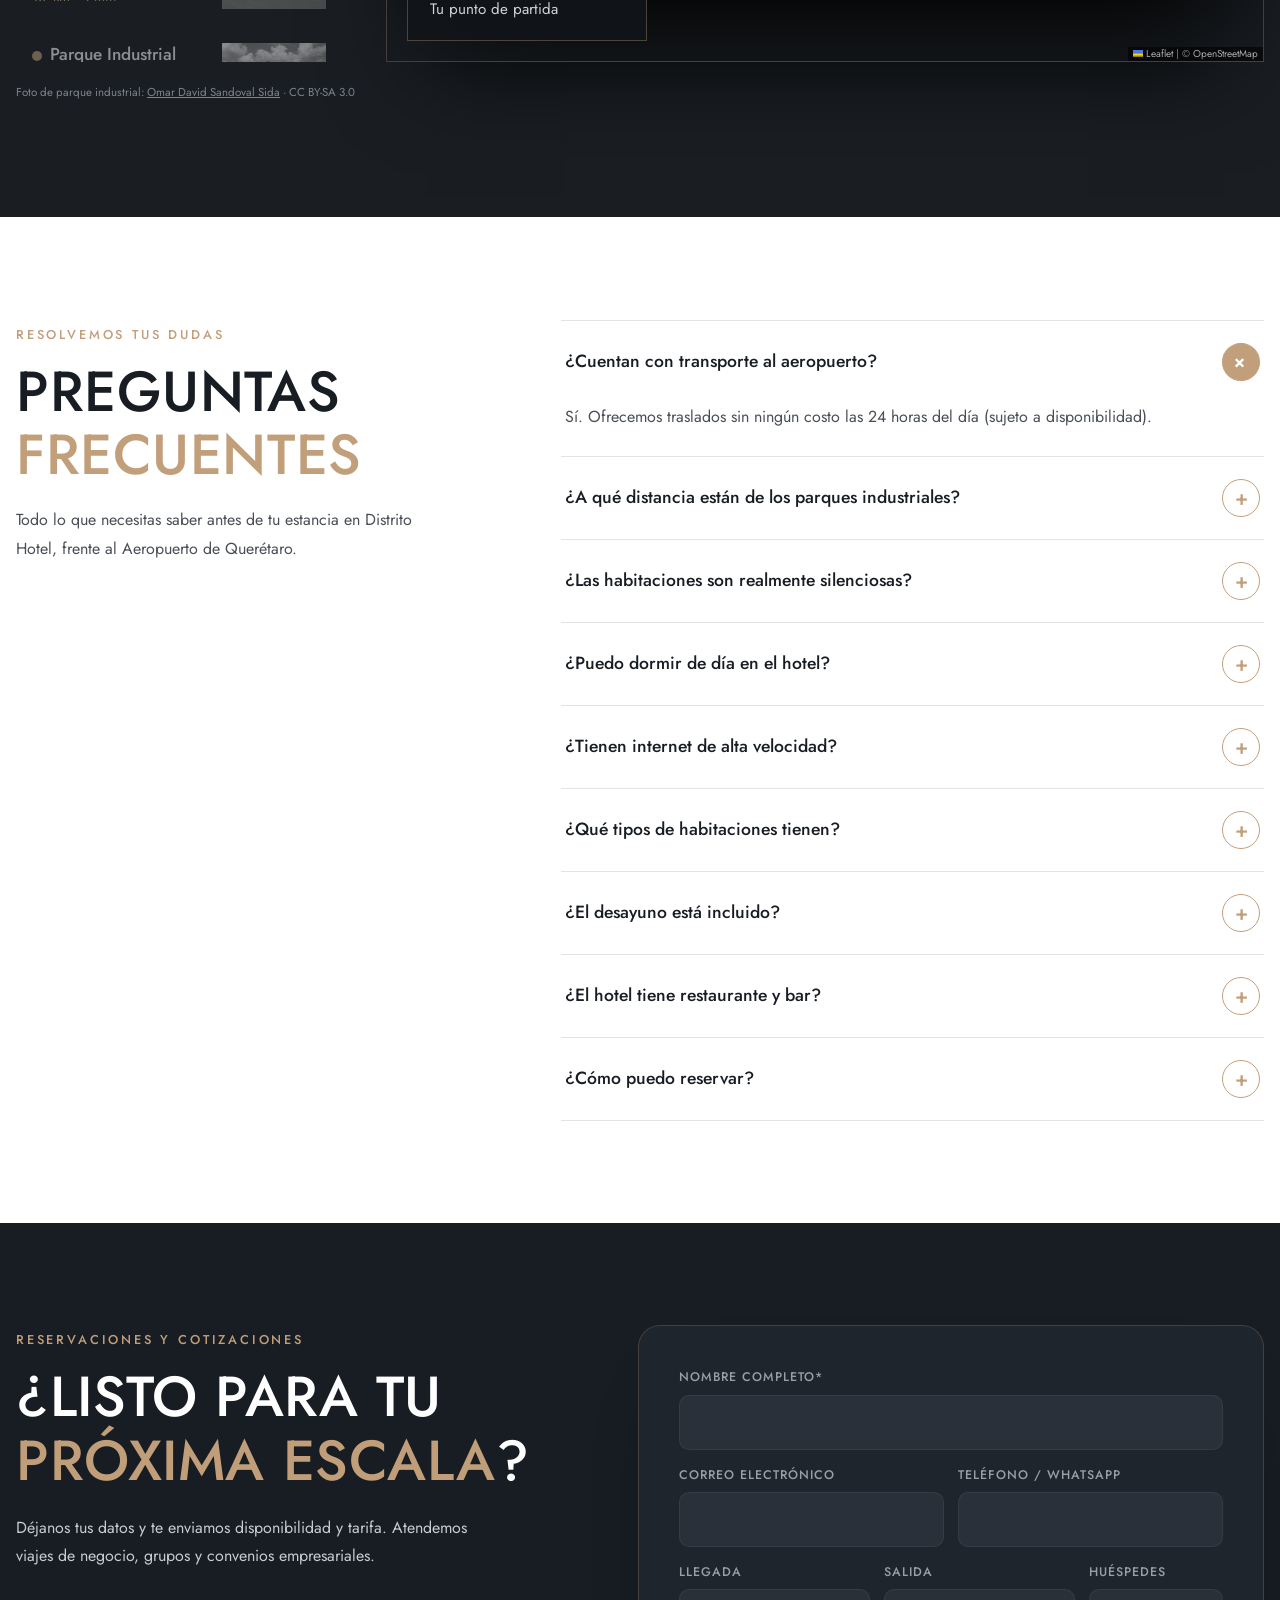
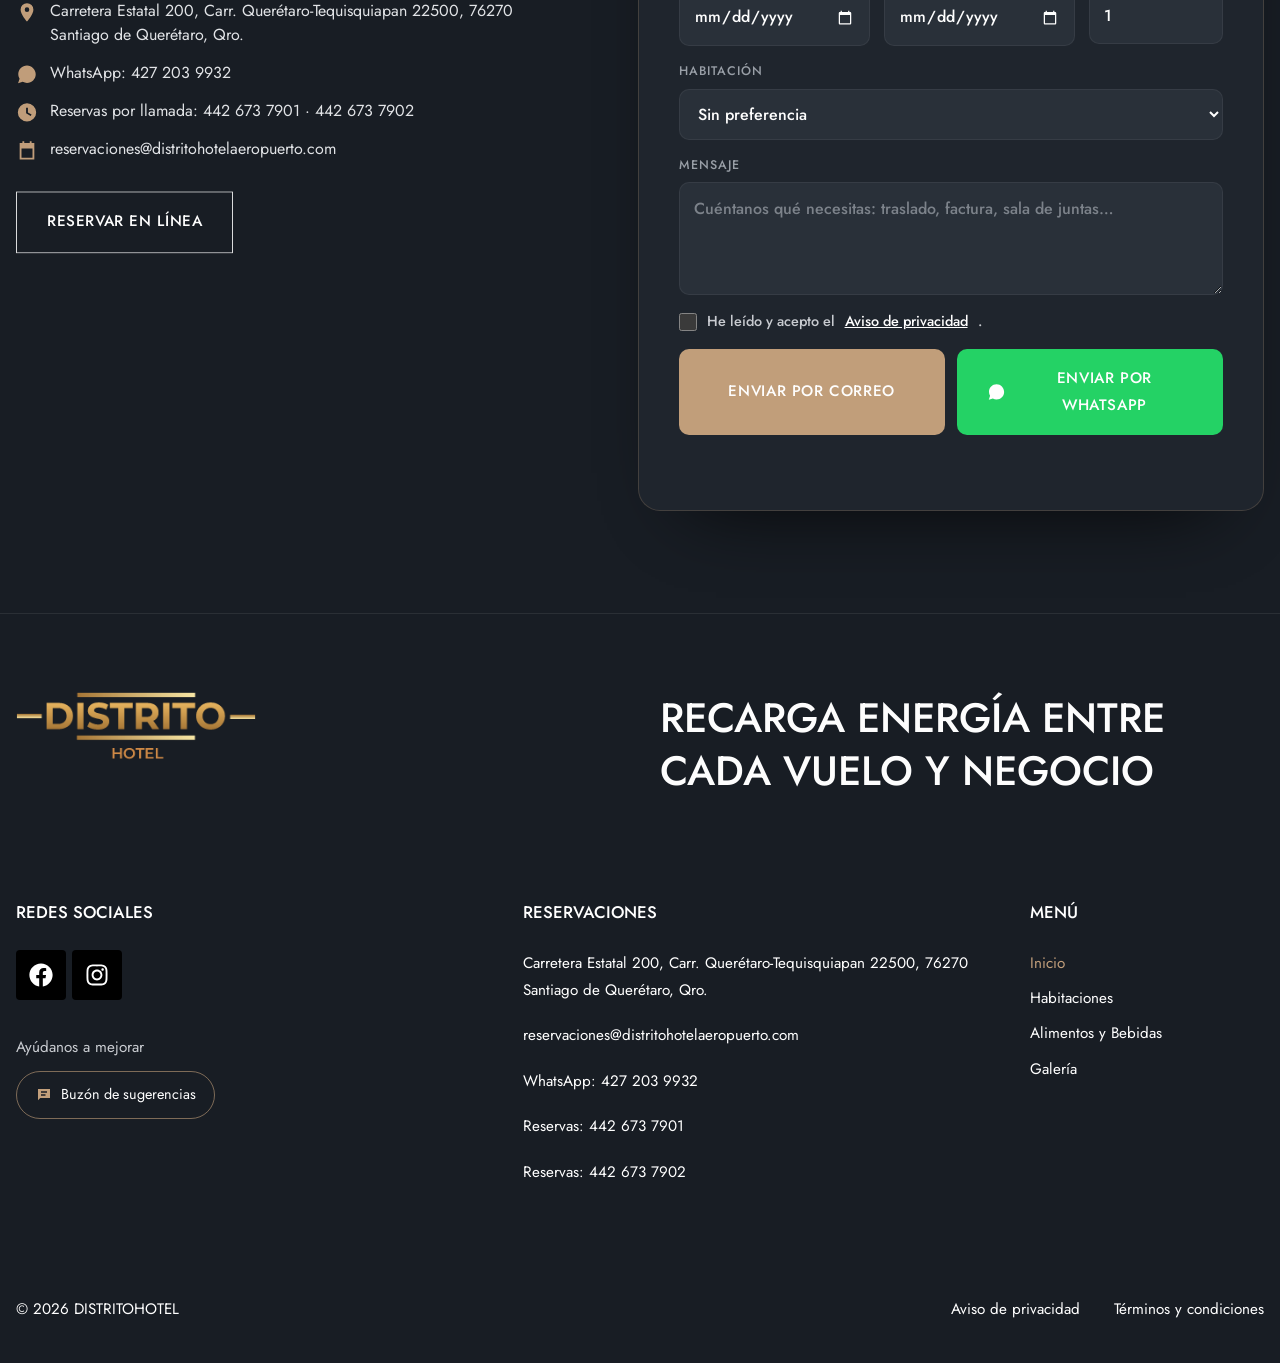
==== commit f887b1a3: "Sports Bar en lugar de Sport Bar en todo el sitio Co-Authored-By: Claude Opus 5.5 <noreply@anthropic" ====
--- a/index.html
+++ b/index.html
@@ -4,7 +4,7 @@
   <meta charset="UTF-8">
   <meta name="viewport" content="width=device-width, initial-scale=1">
   <title>Distrito Hotel | Hotel frente al Aeropuerto de Querétaro (AIQ)</title>
-  <meta name="description" content="Distrito Hotel: hotel moderno frente al Aeropuerto Internacional de Querétaro (AIQ). Habitaciones insonorizadas, traslado al aeropuerto gratis, restaurante, sport bar y gimnasio 24/7 junto a los parques industriales.">
+  <meta name="description" content="Distrito Hotel: hotel moderno frente al Aeropuerto Internacional de Querétaro (AIQ). Habitaciones insonorizadas, traslado al aeropuerto gratis, restaurante, sports bar y gimnasio 24/7 junto a los parques industriales.">
   <meta name="robots" content="index, follow, max-image-preview:large">
   <link rel="canonical" href="https://distritohotelaeropuerto.com/">
   <meta name="theme-color" content="#181D24">
@@ -12,7 +12,7 @@
   <meta property="og:locale" content="es_MX">
   <meta property="og:site_name" content="Distrito Hotel">
   <meta property="og:title" content="Distrito Hotel | Hotel frente al Aeropuerto de Querétaro (AIQ)">
-  <meta property="og:description" content="Distrito Hotel: hotel moderno frente al Aeropuerto Internacional de Querétaro (AIQ). Habitaciones insonorizadas, traslado al aeropuerto gratis, restaurante, sport bar y gimnasio 24/7 junto a los parques industriales.">
+  <meta property="og:description" content="Distrito Hotel: hotel moderno frente al Aeropuerto Internacional de Querétaro (AIQ). Habitaciones insonorizadas, traslado al aeropuerto gratis, restaurante, sports bar y gimnasio 24/7 junto a los parques industriales.">
   <meta property="og:url" content="https://distritohotelaeropuerto.com/">
   <meta property="og:image" content="https://distritohotelaeropuerto.com/assets/img/hotel/fachada-dia.webp?v=e1fd5ba1">
   <meta name="twitter:card" content="summary_large_image">
@@ -24,9 +24,9 @@
   <link href="https://fonts.googleapis.com/css2?family=Jost:wght@400;500;600&display=swap" rel="stylesheet">
   <link rel="preload" as="image" href="assets/img/brand/hotel-noche.webp?v=b92b995a" imagesrcset="assets/img/brand/hotel-noche-sm.webp?v=0490b69d 1000w, assets/img/brand/hotel-noche.webp?v=b92b995a 1911w" imagesizes="100vw">
   <link rel="stylesheet" href="assets/vendor/leaflet/leaflet.css" media="print" onload="this.media='all'">
-  <script type="application/ld+json">{"@context": "https://schema.org", "@type": "Hotel", "name": "Distrito Hotel", "description": "Hotel moderno frente al Aeropuerto Internacional de Querétaro (AIQ), con habitaciones insonorizadas, traslado al aeropuerto gratis, restaurante, sport bar, gimnasio 24/7 y salas de juntas.", "url": "https://distritohotelaeropuerto.com/", "telephone": "+52 442 673 7901", "email": "reservaciones@distritohotelaeropuerto.com", "image": "https://distritohotelaeropuerto.com/assets/img/hotel/fachada-dia.webp?v=e1fd5ba1", "address": {"@type": "PostalAddress", "streetAddress": "Carretera Estatal 200, Carr. Querétaro-Tequisquiapan 22500", "addressLocality": "Santiago de Querétaro", "addressRegion": "Qro.", "postalCode": "76270", "addressCountry": "MX"}, "geo": {"@type": "GeoCoordinates", "latitude": 20.6264, "longitude": -100.1953}, "hasMap": "https://maps.app.goo.gl/h9yAftxNMz77YU9E6", "amenityFeature": [{"@type": "LocationFeatureSpecification", "name": "Traslado al aeropuerto gratis", "value": true}, {"@type": "LocationFeatureSpecification", "name": "WiFi alta velocidad", "value": true}, {"@type": "LocationFeatureSpecification", "name": "Gimnasio 24/7", "value": true}, {"@type": "LocationFeatureSpecification", "name": "Restaurante", "value": true}, {"@type": "LocationFeatureSpecification", "name": "Sport Bar", "value": true}, {"@type": "LocationFeatureSpecification", "name": "Salas de juntas", "value": true}, {"@type": "LocationFeatureSpecification", "name": "Estacionamiento", "value": true}], "sameAs": ["https://www.facebook.com/people/Hotel-Distrito/61589247180876/", "https://www.instagram.com/Distrito.hotel"]}</script>
-  <script type="application/ld+json">{"@context": "https://schema.org", "@type": "FAQPage", "mainEntity": [{"@type": "Question", "name": "¿Cuentan con transporte al aeropuerto?", "acceptedAnswer": {"@type": "Answer", "text": "Sí. Ofrecemos traslados sin ningún costo las 24 horas del día (sujeto a disponibilidad)."}}, {"@type": "Question", "name": "¿A qué distancia están de los parques industriales?", "acceptedAnswer": {"@type": "Answer", "text": "Estamos estratégicamente ubicados a menos de 10 minutos de los corredores industriales más importantes, evitando el tráfico de la ciudad."}}, {"@type": "Question", "name": "¿Las habitaciones son realmente silenciosas?", "acceptedAnswer": {"@type": "Answer", "text": "Absolutamente. Nuestras habitaciones cuentan con aislamiento acústico de nueva generación, diseñado para bloquear el ruido de turbinas y tráfico exterior."}}, {"@type": "Question", "name": "¿Puedo dormir de día en el hotel?", "acceptedAnswer": {"@type": "Answer", "text": "Sí. Todas nuestras habitaciones están equipadas con cortinas blackout de sellado total, ideales para tripulaciones y viajeros en escalas largas que necesitan descanso diurno."}}, {"@type": "Question", "name": "¿Tienen internet de alta velocidad?", "acceptedAnswer": {"@type": "Answer", "text": "Sí, ofrecemos Wi-Fi de alta capacidad en todas las áreas para garantizar que tu trabajo no se detenga."}}, {"@type": "Question", "name": "¿Qué tipos de habitaciones tienen?", "acceptedAnswer": {"@type": "Answer", "text": "Contamos con habitaciones Business Class King Std, Doble Std, Junior Suite y King Handicap, de 23 a 29 m². Todas cuentan con cafetera."}}, {"@type": "Question", "name": "¿El desayuno está incluido?", "acceptedAnswer": {"@type": "Answer", "text": "Sí. Tu reservación incluye desayuno express en Hangar Restaurante a partir de las 7:00 am."}}, {"@type": "Question", "name": "¿El hotel tiene restaurante y bar?", "acceptedAnswer": {"@type": "Answer", "text": "Sí. Hangar Restaurante y Hangar Sport Bar están dentro del hotel, además de un Pantry con snacks y bebidas."}}, {"@type": "Question", "name": "¿Cómo puedo reservar?", "acceptedAnswer": {"@type": "Answer", "text": "Puedes reservar en línea en nuestro motor de reservas, llamar al 442 673 7901, escribirnos por WhatsApp al 427 203 9932 o con el formulario de esta página."}}]}</script>
-  <link rel="stylesheet" href="assets/css/styles.css?v=20261110220707">
+  <script type="application/ld+json">{"@context": "https://schema.org", "@type": "Hotel", "name": "Distrito Hotel", "description": "Hotel moderno frente al Aeropuerto Internacional de Querétaro (AIQ), con habitaciones insonorizadas, traslado al aeropuerto gratis, restaurante, sports bar, gimnasio 24/7 y salas de juntas.", "url": "https://distritohotelaeropuerto.com/", "telephone": "+52 442 673 7901", "email": "reservaciones@distritohotelaeropuerto.com", "image": "https://distritohotelaeropuerto.com/assets/img/hotel/fachada-dia.webp?v=e1fd5ba1", "address": {"@type": "PostalAddress", "streetAddress": "Carretera Estatal 200, Carr. Querétaro-Tequisquiapan 22500", "addressLocality": "Santiago de Querétaro", "addressRegion": "Qro.", "postalCode": "76270", "addressCountry": "MX"}, "geo": {"@type": "GeoCoordinates", "latitude": 20.6264, "longitude": -100.1953}, "hasMap": "https://maps.app.goo.gl/h9yAftxNMz77YU9E6", "amenityFeature": [{"@type": "LocationFeatureSpecification", "name": "Traslado al aeropuerto gratis", "value": true}, {"@type": "LocationFeatureSpecification", "name": "WiFi alta velocidad", "value": true}, {"@type": "LocationFeatureSpecification", "name": "Gimnasio 24/7", "value": true}, {"@type": "LocationFeatureSpecification", "name": "Restaurante", "value": true}, {"@type": "LocationFeatureSpecification", "name": "Sports Bar", "value": true}, {"@type": "LocationFeatureSpecification", "name": "Salas de juntas", "value": true}, {"@type": "LocationFeatureSpecification", "name": "Estacionamiento", "value": true}], "sameAs": ["https://www.facebook.com/people/Hotel-Distrito/61589247180876/", "https://www.instagram.com/Distrito.hotel"]}</script>
+  <script type="application/ld+json">{"@context": "https://schema.org", "@type": "FAQPage", "mainEntity": [{"@type": "Question", "name": "¿Cuentan con transporte al aeropuerto?", "acceptedAnswer": {"@type": "Answer", "text": "Sí. Ofrecemos traslados sin ningún costo las 24 horas del día (sujeto a disponibilidad)."}}, {"@type": "Question", "name": "¿A qué distancia están de los parques industriales?", "acceptedAnswer": {"@type": "Answer", "text": "Estamos estratégicamente ubicados a menos de 10 minutos de los corredores industriales más importantes, evitando el tráfico de la ciudad."}}, {"@type": "Question", "name": "¿Las habitaciones son realmente silenciosas?", "acceptedAnswer": {"@type": "Answer", "text": "Absolutamente. Nuestras habitaciones cuentan con aislamiento acústico de nueva generación, diseñado para bloquear el ruido de turbinas y tráfico exterior."}}, {"@type": "Question", "name": "¿Puedo dormir de día en el hotel?", "acceptedAnswer": {"@type": "Answer", "text": "Sí. Todas nuestras habitaciones están equipadas con cortinas blackout de sellado total, ideales para tripulaciones y viajeros en escalas largas que necesitan descanso diurno."}}, {"@type": "Question", "name": "¿Tienen internet de alta velocidad?", "acceptedAnswer": {"@type": "Answer", "text": "Sí, ofrecemos Wi-Fi de alta capacidad en todas las áreas para garantizar que tu trabajo no se detenga."}}, {"@type": "Question", "name": "¿Qué tipos de habitaciones tienen?", "acceptedAnswer": {"@type": "Answer", "text": "Contamos con habitaciones Business Class King Std, Doble Std, Junior Suite y King Handicap, de 23 a 29 m². Todas cuentan con cafetera."}}, {"@type": "Question", "name": "¿El desayuno está incluido?", "acceptedAnswer": {"@type": "Answer", "text": "Sí. Tu reservación incluye desayuno express en Hangar Restaurante a partir de las 7:00 am."}}, {"@type": "Question", "name": "¿El hotel tiene restaurante y bar?", "acceptedAnswer": {"@type": "Answer", "text": "Sí. Hangar Restaurante y Hangar Sports Bar están dentro del hotel, además de un Pantry con snacks y bebidas."}}, {"@type": "Question", "name": "¿Cómo puedo reservar?", "acceptedAnswer": {"@type": "Answer", "text": "Puedes reservar en línea en nuestro motor de reservas, llamar al 442 673 7901, escribirnos por WhatsApp al 427 203 9932 o con el formulario de esta página."}}]}</script>
+  <link rel="stylesheet" href="assets/css/styles.css?v=20261110220928">
 </head>
 <body class="page-inicio">
   <a class="skip" href="#contenido">Saltar al contenido</a>
@@ -92,8 +92,8 @@
     <!-- 3. MARQUEE -->
     <section class="marquee" aria-label="Servicios destacados">
       <div class="marquee__track">
-        <span>DISTRITO HOTEL AEROPUERTO — TRASLADO AL AEROPUERTO GRATIS — HANGAR RESTAURANTE &amp; SPORT BAR — HOSPEDAJE CERCA DE PARQUES INDUSTRIALES — </span>
-        <span aria-hidden="true">DISTRITO HOTEL AEROPUERTO — TRASLADO AL AEROPUERTO GRATIS — HANGAR RESTAURANTE &amp; SPORT BAR — HOSPEDAJE CERCA DE PARQUES INDUSTRIALES — </span>
+        <span>DISTRITO HOTEL AEROPUERTO — TRASLADO AL AEROPUERTO GRATIS — HANGAR RESTAURANTE &amp; SPORTS BAR — HOSPEDAJE CERCA DE PARQUES INDUSTRIALES — </span>
+        <span aria-hidden="true">DISTRITO HOTEL AEROPUERTO — TRASLADO AL AEROPUERTO GRATIS — HANGAR RESTAURANTE &amp; SPORTS BAR — HOSPEDAJE CERCA DE PARQUES INDUSTRIALES — </span>
       </div>
     </section>
 
@@ -180,7 +180,7 @@
     <!-- 4. AMENIDADES (carrusel) -->
     <section class="amenities" id="amenidades">
       <div class="amenities__media" id="amMedia">
-        <img class="is-active" src="assets/img/hangar/bar-2.webp?v=0ea69615" alt="Hangar Sport Bar en Distrito Hotel" loading="lazy">
+        <img class="is-active" src="assets/img/hangar/bar-2.webp?v=0ea69615" alt="Hangar Sports Bar en Distrito Hotel" loading="lazy">
         <img src="assets/img/hangar/restaurante-5.webp?v=8cd2b027" alt="Hangar Restaurante en Distrito Hotel" loading="lazy">
         <img src="assets/img/transporte/camioneta-1.webp?v=732f9f1b" alt="Camioneta de traslado al aeropuerto de Distrito Hotel" loading="lazy">
         <img src="assets/img/gimnasio/gym-2.webp?v=8bc545d8" alt="Gimnasio 24/7 de Distrito Hotel" loading="lazy">
@@ -191,7 +191,7 @@
       <div class="amenities__content">
         <h2 class="h2 reveal">Amenidades</h2>
         <div class="amenities__slides" id="amSlides" aria-live="polite">
-          <article class="am is-active"><h3>Hangar · Sport Bar</h3><p>Relájate, brinda y disfruta de un ambiente sofisticado en Hangar Sport Bar. Pantallas para tus eventos deportivos favoritos, coctelería y el espacio ideal para compartir una buena conversación o cerrar el día.</p></article>
+          <article class="am is-active"><h3>Hangar · Sports Bar</h3><p>Relájate, brinda y disfruta de un ambiente sofisticado en Hangar Sports Bar. Pantallas para tus eventos deportivos favoritos, coctelería y el espacio ideal para compartir una buena conversación o cerrar el día.</p></article>
           <article class="am"><h3>Hangar · Restaurante</h3><p>Descubre la propuesta gastronómica de Hangar, pensada para complementar tu estancia. Un espacio acogedor, excelente servicio y platillos para comenzar el día o compartir un momento especial.</p></article>
           <article class="am"><h3>Transporte incluido</h3><p>Traslado al Aeropuerto Internacional de Querétaro sin costo en nuestra camioneta Distrito, disponible las 24 horas. Solicítalo en recepción y olvídate de taxis y estacionamientos.</p></article>
           <article class="am"><h3>Gimnasio 24/7</h3><p>Mantén tu rutina durante tu estancia en un espacio equipado para cuidar de ti. Entrena a cualquier hora, activa tu energía y disfruta de una experiencia que combina comodidad y bienestar.</p></article>
@@ -496,7 +496,7 @@
           </details>
           <details class="faq__item reveal">
             <summary>¿El hotel tiene restaurante y bar?</summary>
-            <p class="faq__answer">Sí. Hangar Restaurante y Hangar Sport Bar están dentro del hotel, además de un Pantry con snacks y bebidas.</p>
+            <p class="faq__answer">Sí. Hangar Restaurante y Hangar Sports Bar están dentro del hotel, además de un Pantry con snacks y bebidas.</p>
           </details>
           <details class="faq__item reveal">
             <summary>¿Cómo puedo reservar?</summary>
@@ -616,7 +616,7 @@
       <form id="sugForm" action="/sugerencias.php" method="post" novalidate>
         <div class="contact__row contact__row--2">
           <label>Tipo<select name="tipo"><option>Sugerencia</option><option>Felicitación</option><option>Queja</option><option>Otro</option></select></label>
-          <label>Área<select name="area"><option>Habitación</option><option>Recepción</option><option>Hangar Restaurante</option><option>Hangar Sport Bar</option><option>Gimnasio</option><option>Pantry</option><option>Sala de juntas</option><option>Transporte</option><option>Limpieza</option><option>Sitio web</option><option selected>Otra</option></select></label>
+          <label>Área<select name="area"><option>Habitación</option><option>Recepción</option><option>Hangar Restaurante</option><option>Hangar Sports Bar</option><option>Gimnasio</option><option>Pantry</option><option>Sala de juntas</option><option>Transporte</option><option>Limpieza</option><option>Sitio web</option><option selected>Otra</option></select></label>
         </div>
         <p class="sbox__label" id="starsLbl">¿Cómo calificas tu experiencia?</p>
         <fieldset class="sbox__stars" aria-labelledby="starsLbl">
@@ -658,6 +658,6 @@
   <script src="assets/vendor/gsap/gsap.min.js" defer></script>
   <script src="assets/vendor/gsap/ScrollTrigger.min.js" defer></script>
   <script src="assets/vendor/leaflet/leaflet.js" defer></script>
-  <script src="assets/js/main.js?v=20261110220707" defer></script>
+  <script src="assets/js/main.js?v=20261110220928" defer></script>
 </body>
 </html>
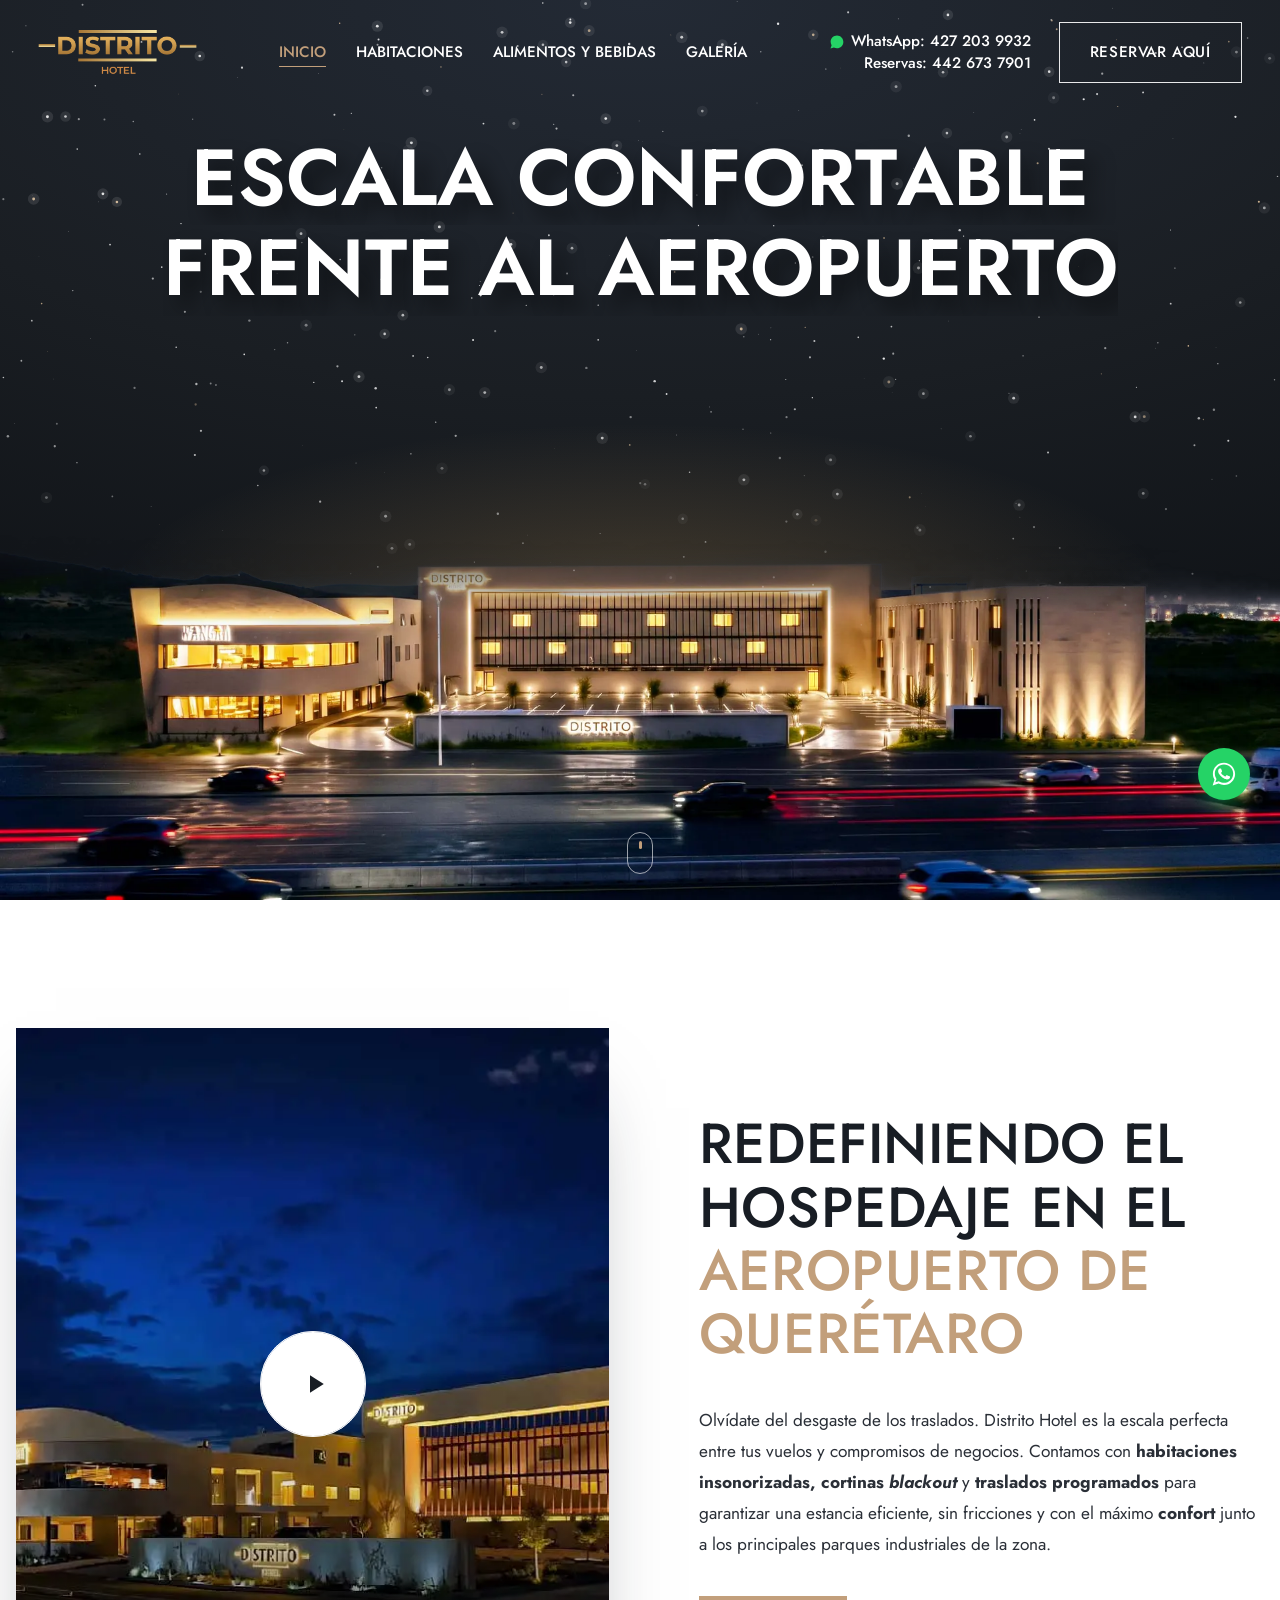
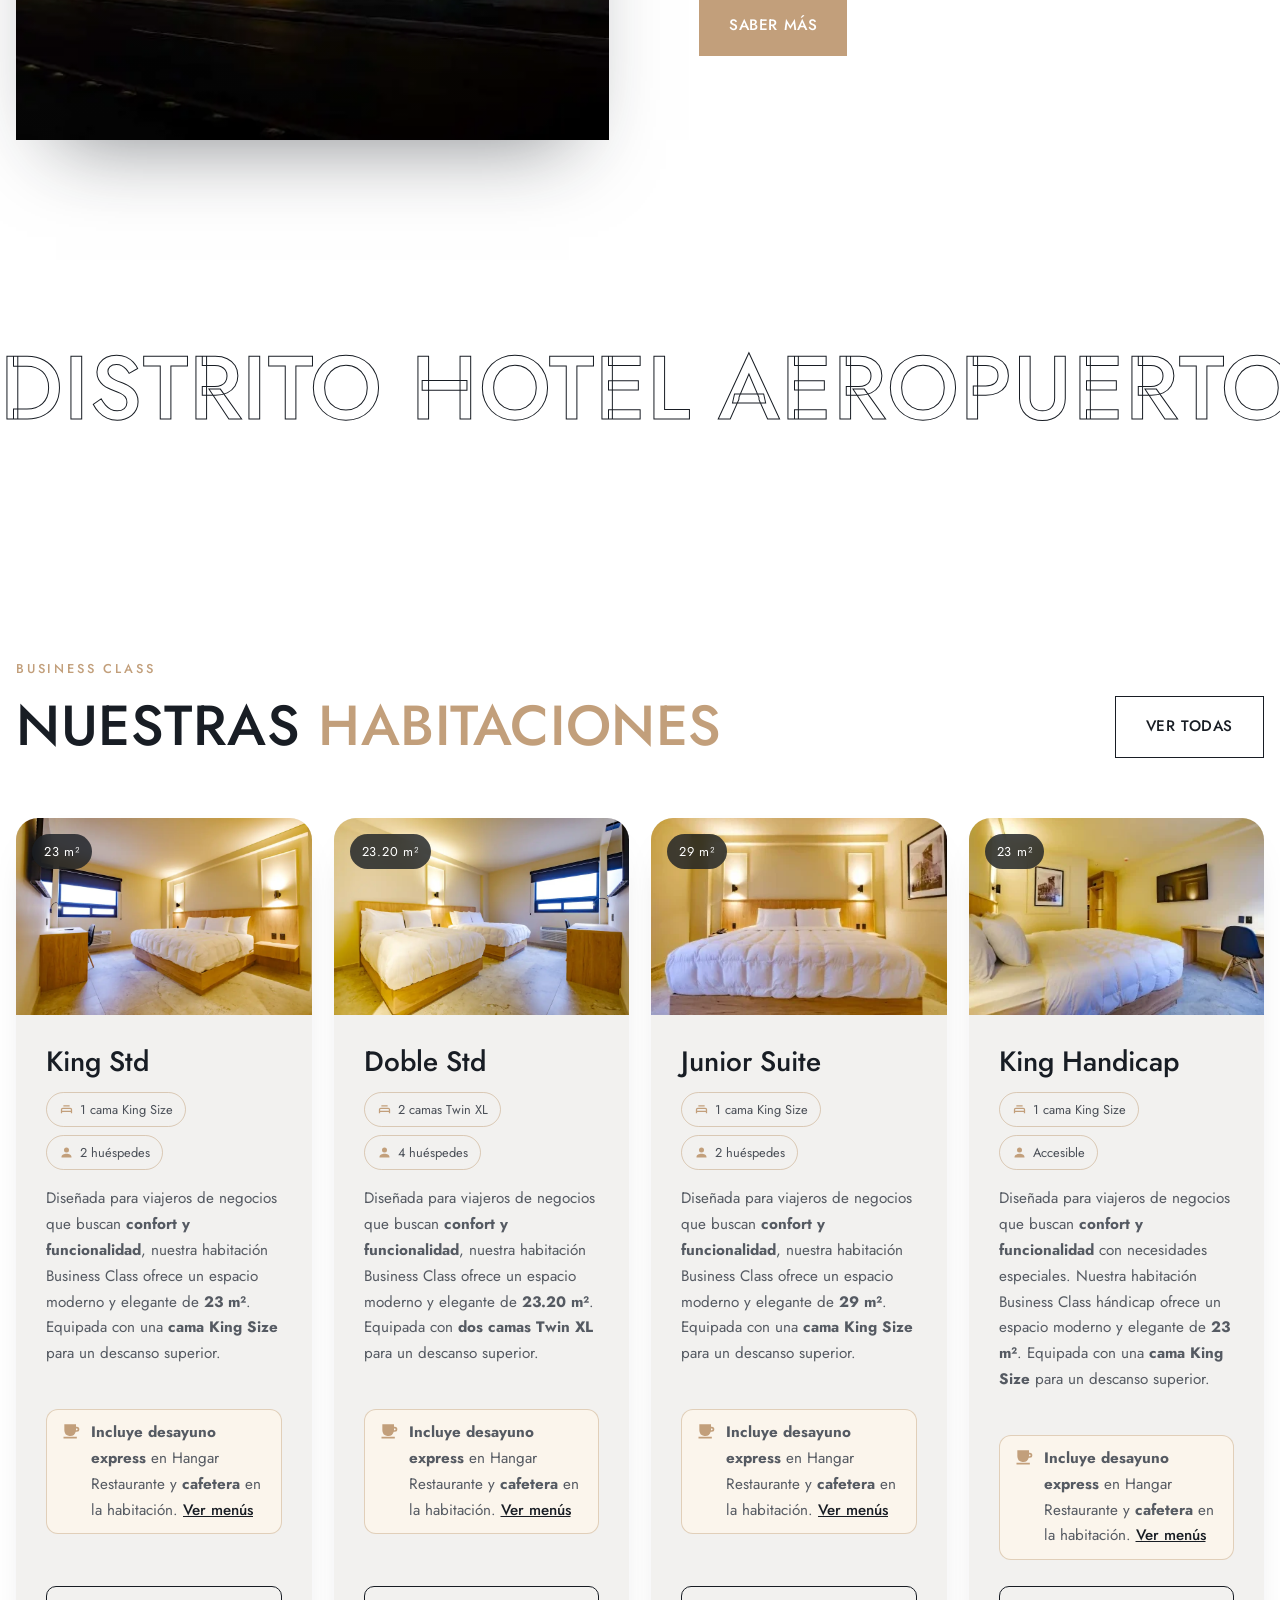
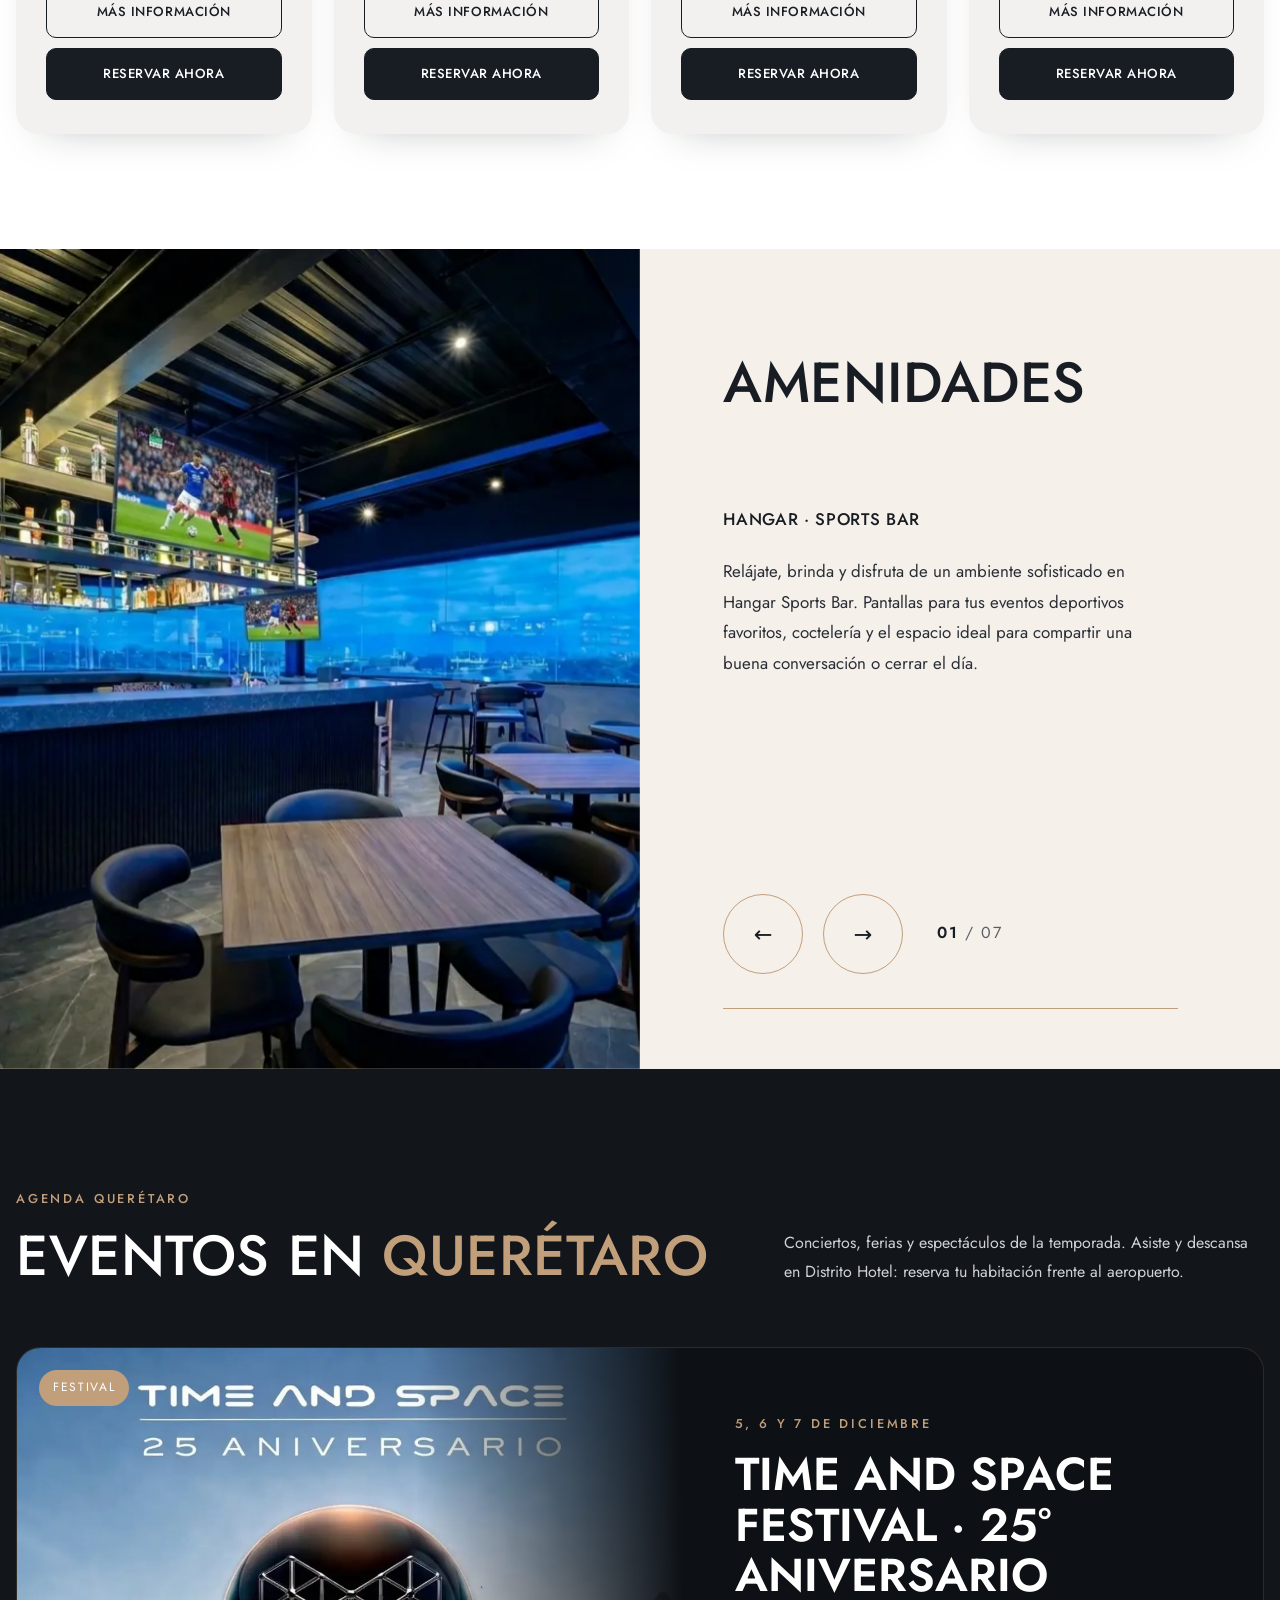
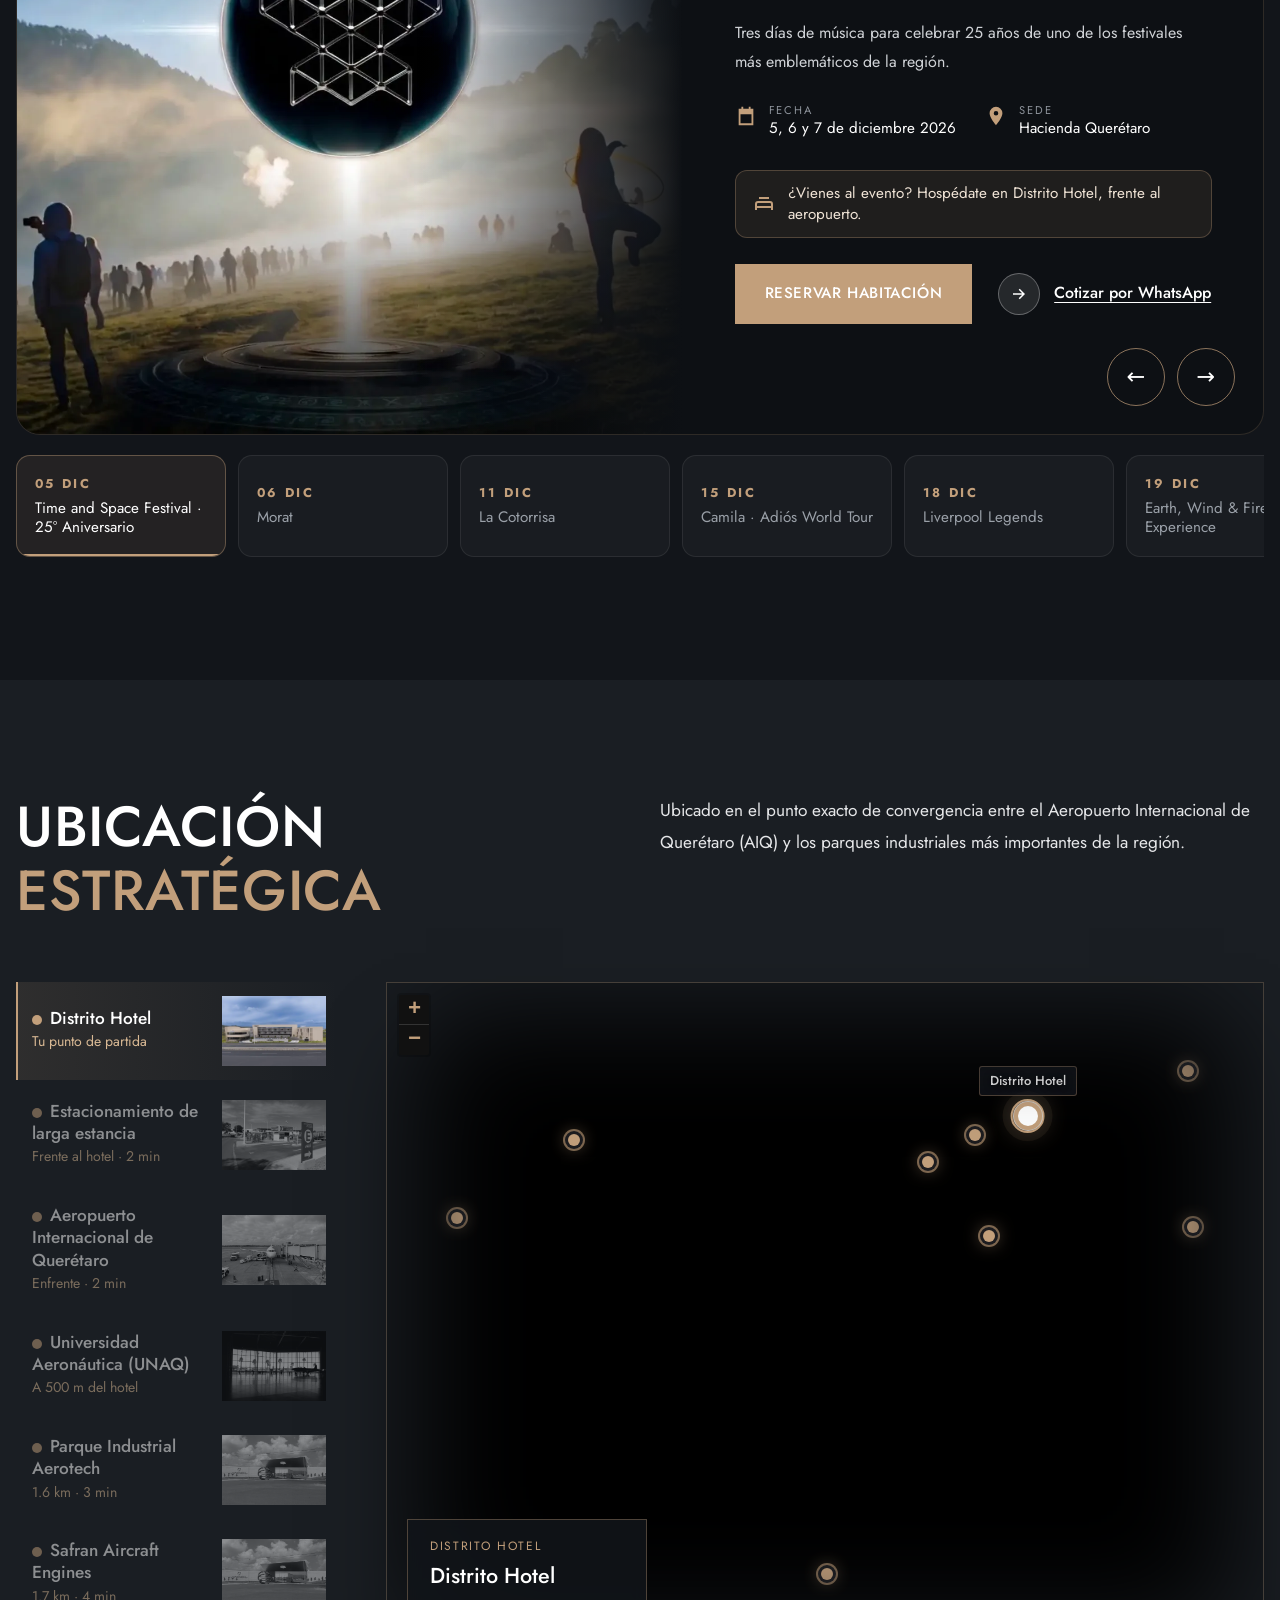
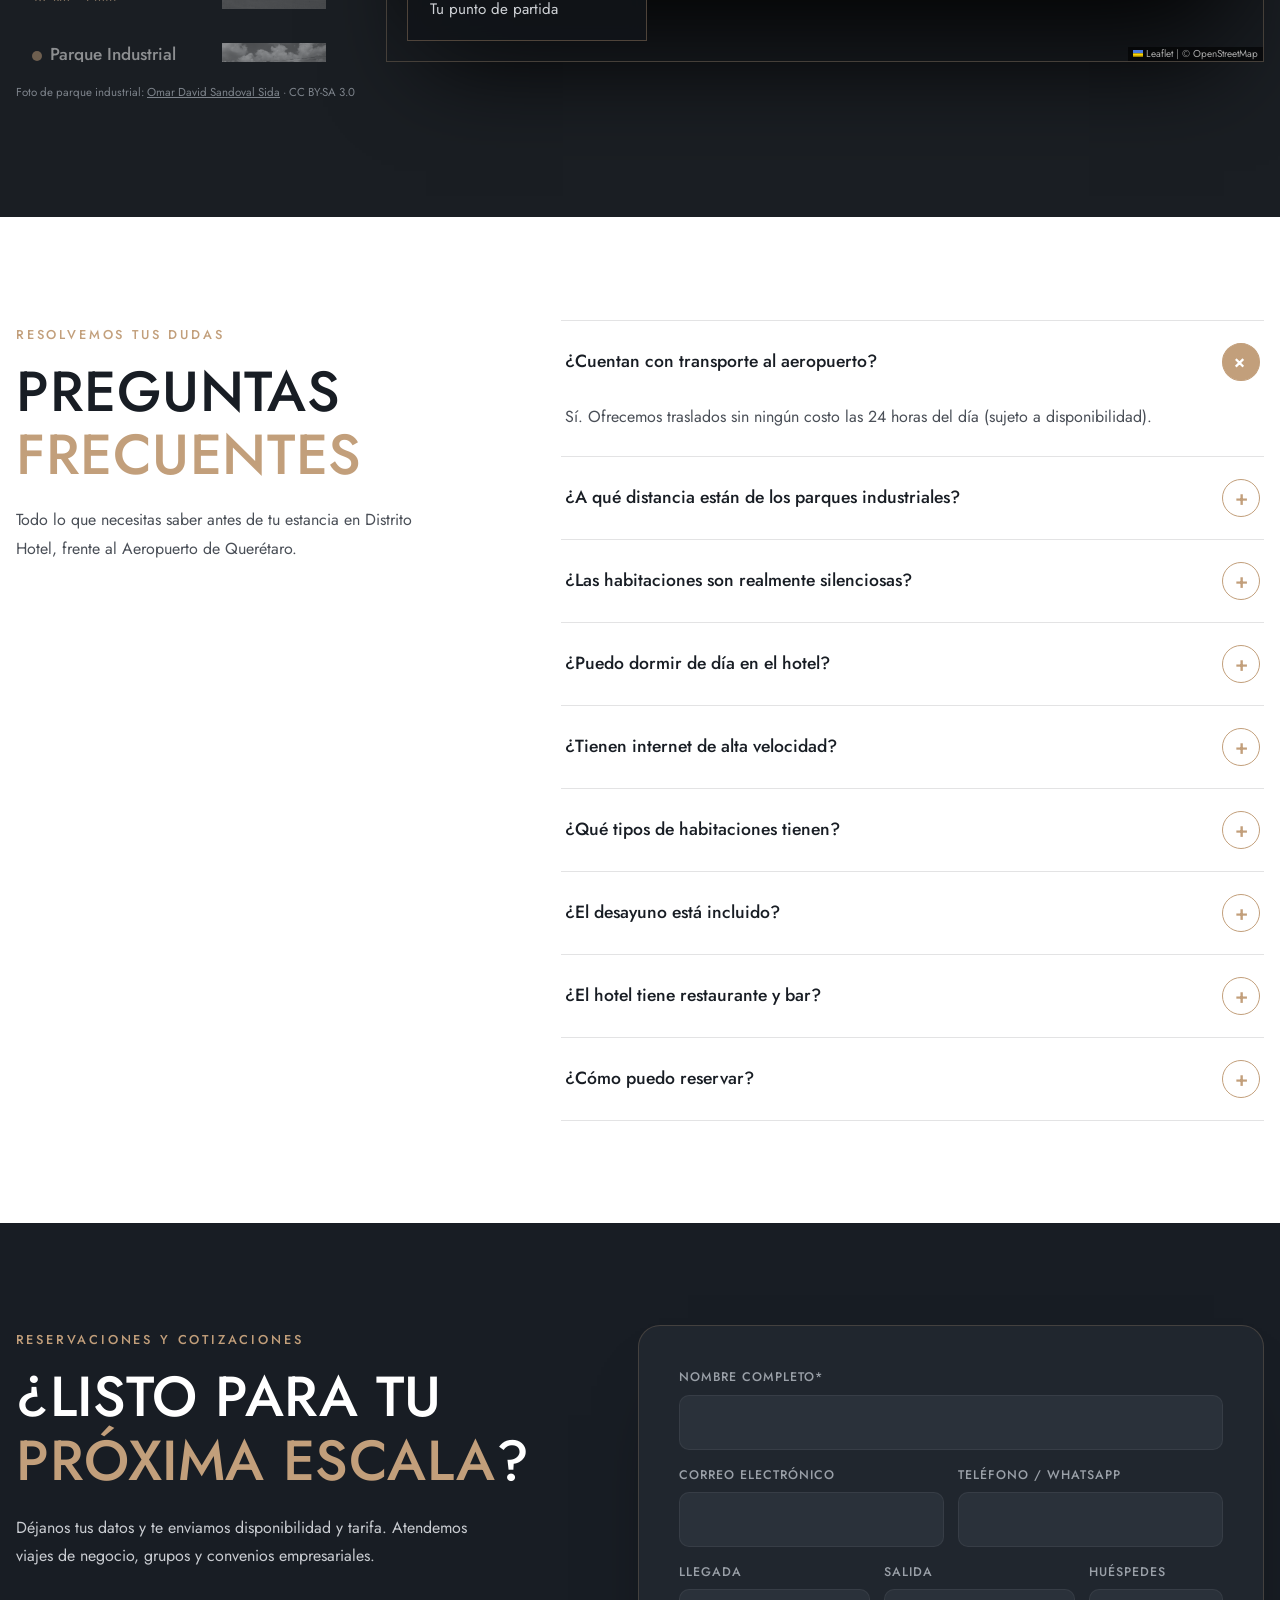
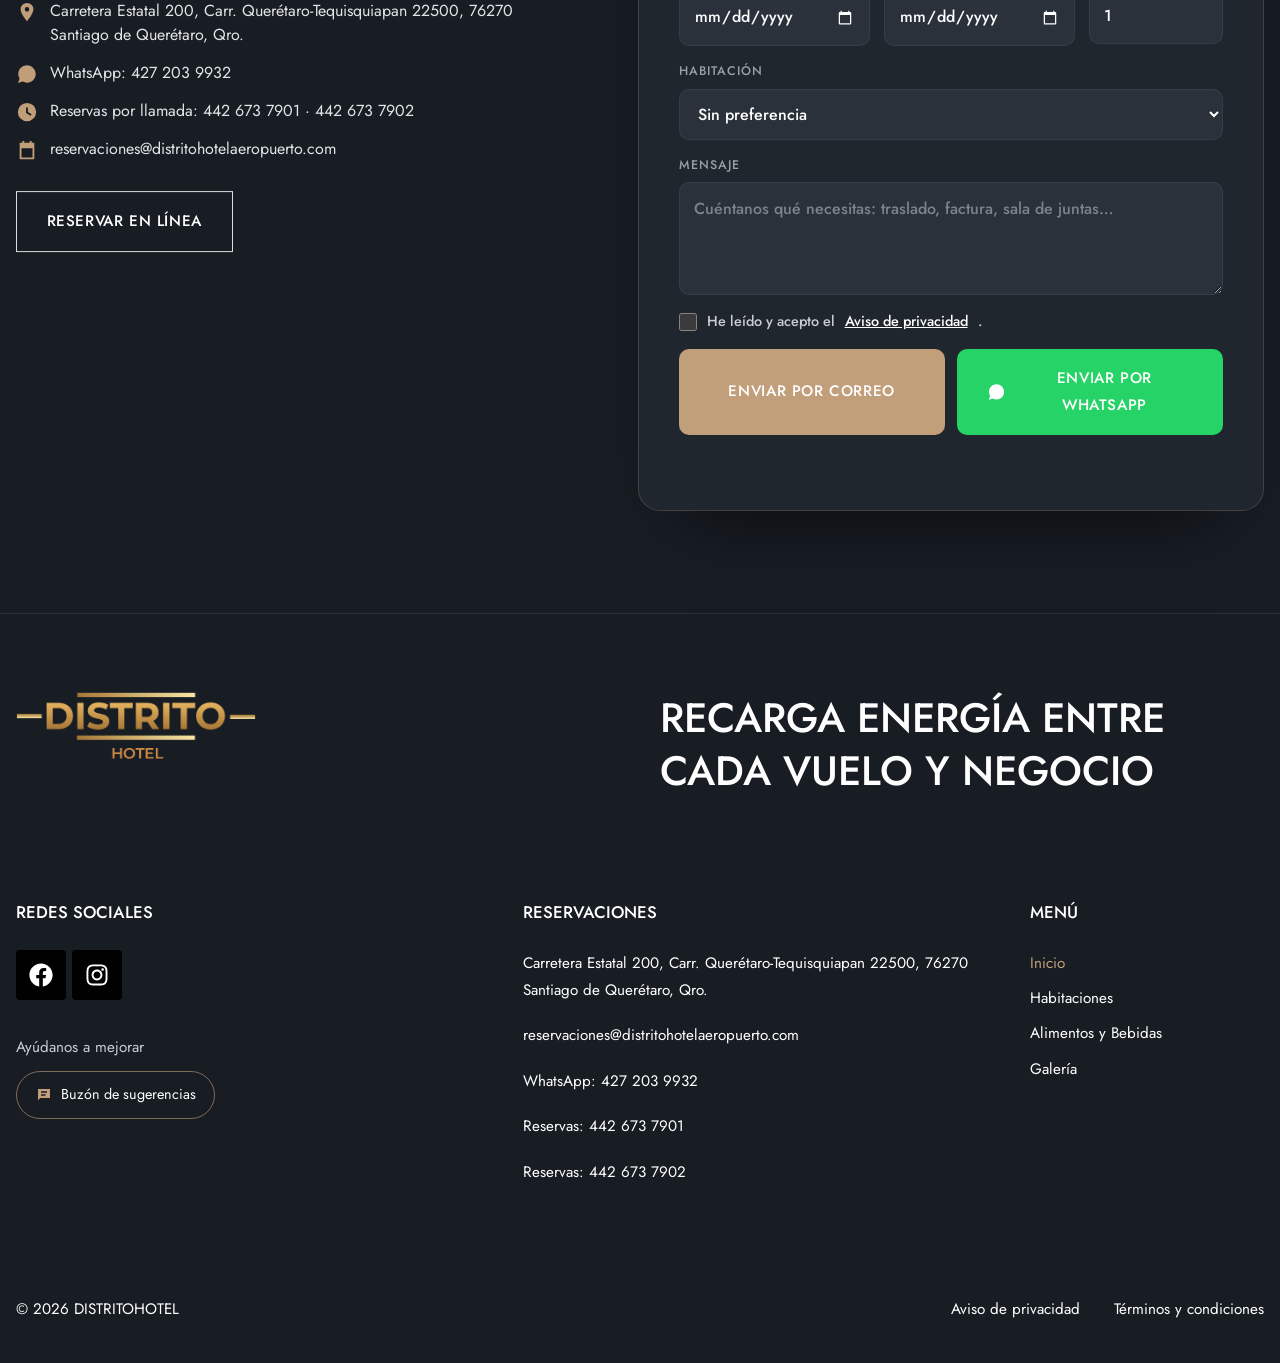
==== commit 5ddfdd48: "Doble Std: ocupación de 4 huéspedes Co-Authored-By: Claude Opus 5.5 <noreply@anthropic.com> Claude-S" ====
--- a/index.html
+++ b/index.html
@@ -26,7 +26,7 @@
   <link rel="stylesheet" href="assets/vendor/leaflet/leaflet.css" media="print" onload="this.media='all'">
   <script type="application/ld+json">{"@context": "https://schema.org", "@type": "Hotel", "name": "Distrito Hotel", "description": "Hotel moderno frente al Aeropuerto Internacional de Querétaro (AIQ), con habitaciones insonorizadas, traslado al aeropuerto gratis, restaurante, sports bar, gimnasio 24/7 y salas de juntas.", "url": "https://distritohotelaeropuerto.com/", "telephone": "+52 442 673 7901", "email": "reservaciones@distritohotelaeropuerto.com", "image": "https://distritohotelaeropuerto.com/assets/img/hotel/fachada-dia.webp?v=e1fd5ba1", "address": {"@type": "PostalAddress", "streetAddress": "Carretera Estatal 200, Carr. Querétaro-Tequisquiapan 22500", "addressLocality": "Santiago de Querétaro", "addressRegion": "Qro.", "postalCode": "76270", "addressCountry": "MX"}, "geo": {"@type": "GeoCoordinates", "latitude": 20.6264, "longitude": -100.1953}, "hasMap": "https://maps.app.goo.gl/h9yAftxNMz77YU9E6", "amenityFeature": [{"@type": "LocationFeatureSpecification", "name": "Traslado al aeropuerto gratis", "value": true}, {"@type": "LocationFeatureSpecification", "name": "WiFi alta velocidad", "value": true}, {"@type": "LocationFeatureSpecification", "name": "Gimnasio 24/7", "value": true}, {"@type": "LocationFeatureSpecification", "name": "Restaurante", "value": true}, {"@type": "LocationFeatureSpecification", "name": "Sports Bar", "value": true}, {"@type": "LocationFeatureSpecification", "name": "Salas de juntas", "value": true}, {"@type": "LocationFeatureSpecification", "name": "Estacionamiento", "value": true}], "sameAs": ["https://www.facebook.com/people/Hotel-Distrito/61589247180876/", "https://www.instagram.com/Distrito.hotel"]}</script>
   <script type="application/ld+json">{"@context": "https://schema.org", "@type": "FAQPage", "mainEntity": [{"@type": "Question", "name": "¿Cuentan con transporte al aeropuerto?", "acceptedAnswer": {"@type": "Answer", "text": "Sí. Ofrecemos traslados sin ningún costo las 24 horas del día (sujeto a disponibilidad)."}}, {"@type": "Question", "name": "¿A qué distancia están de los parques industriales?", "acceptedAnswer": {"@type": "Answer", "text": "Estamos estratégicamente ubicados a menos de 10 minutos de los corredores industriales más importantes, evitando el tráfico de la ciudad."}}, {"@type": "Question", "name": "¿Las habitaciones son realmente silenciosas?", "acceptedAnswer": {"@type": "Answer", "text": "Absolutamente. Nuestras habitaciones cuentan con aislamiento acústico de nueva generación, diseñado para bloquear el ruido de turbinas y tráfico exterior."}}, {"@type": "Question", "name": "¿Puedo dormir de día en el hotel?", "acceptedAnswer": {"@type": "Answer", "text": "Sí. Todas nuestras habitaciones están equipadas con cortinas blackout de sellado total, ideales para tripulaciones y viajeros en escalas largas que necesitan descanso diurno."}}, {"@type": "Question", "name": "¿Tienen internet de alta velocidad?", "acceptedAnswer": {"@type": "Answer", "text": "Sí, ofrecemos Wi-Fi de alta capacidad en todas las áreas para garantizar que tu trabajo no se detenga."}}, {"@type": "Question", "name": "¿Qué tipos de habitaciones tienen?", "acceptedAnswer": {"@type": "Answer", "text": "Contamos con habitaciones Business Class King Std, Doble Std, Junior Suite y King Handicap, de 23 a 29 m². Todas cuentan con cafetera."}}, {"@type": "Question", "name": "¿El desayuno está incluido?", "acceptedAnswer": {"@type": "Answer", "text": "Sí. Tu reservación incluye desayuno express en Hangar Restaurante a partir de las 7:00 am."}}, {"@type": "Question", "name": "¿El hotel tiene restaurante y bar?", "acceptedAnswer": {"@type": "Answer", "text": "Sí. Hangar Restaurante y Hangar Sports Bar están dentro del hotel, además de un Pantry con snacks y bebidas."}}, {"@type": "Question", "name": "¿Cómo puedo reservar?", "acceptedAnswer": {"@type": "Answer", "text": "Puedes reservar en línea en nuestro motor de reservas, llamar al 442 673 7901, escribirnos por WhatsApp al 427 203 9932 o con el formulario de esta página."}}]}</script>
-  <link rel="stylesheet" href="assets/css/styles.css?v=20261110220928">
+  <link rel="stylesheet" href="assets/css/styles.css?v=20261110221343">
 </head>
 <body class="page-inicio">
   <a class="skip" href="#contenido">Saltar al contenido</a>
@@ -132,7 +132,7 @@
             </a>
             <div class="room-card__body">
               <h3><a href="/habitaciones/doble-std/">Doble Std</a></h3>
-              <ul class="chips"><li><svg viewBox="0 0 24 24" width="22" height="22" aria-hidden="true"><path d="M3 18v-6a3 3 0 0 1 3-3h12a3 3 0 0 1 3 3v6h-2v-2H5v2H3zm2-4h14v-2a1 1 0 0 0-1-1H6a1 1 0 0 0-1 1v2zm2-7V5h10v2H7z"/></svg>2 camas Twin XL</li><li><svg viewBox="0 0 24 24" width="22" height="22" aria-hidden="true"><path d="M12 12a4 4 0 1 0 0-8 4 4 0 0 0 0 8zm0 2c-4 0-8 2-8 5v1h16v-1c0-3-4-5-8-5z"/></svg>2 huéspedes</li></ul>
+              <ul class="chips"><li><svg viewBox="0 0 24 24" width="22" height="22" aria-hidden="true"><path d="M3 18v-6a3 3 0 0 1 3-3h12a3 3 0 0 1 3 3v6h-2v-2H5v2H3zm2-4h14v-2a1 1 0 0 0-1-1H6a1 1 0 0 0-1 1v2zm2-7V5h10v2H7z"/></svg>2 camas Twin XL</li><li><svg viewBox="0 0 24 24" width="22" height="22" aria-hidden="true"><path d="M12 12a4 4 0 1 0 0-8 4 4 0 0 0 0 8zm0 2c-4 0-8 2-8 5v1h16v-1c0-3-4-5-8-5z"/></svg>4 huéspedes</li></ul>
               <p>Diseñada para viajeros de negocios que buscan <strong>confort y funcionalidad</strong>, nuestra habitación Business Class ofrece un espacio moderno y elegante de <strong>23.20 m²</strong>. Equipada con <strong>dos camas Twin XL</strong> para un descanso superior.</p>
               <p class="breakfast"><svg viewBox="0 0 24 24" width="22" height="22" aria-hidden="true"><path d="M4 4h14v3h1a3 3 0 0 1 0 6h-1.3A7 7 0 0 1 4 11V4zm14 5v2h1a1 1 0 0 0 0-2h-1zM3 19h16v2H3v-2z"/></svg><span><strong>Incluye desayuno express</strong> en Hangar Restaurante y <strong>cafetera</strong> en la habitación. <a href="/alimentos-y-bebidas/#menus">Ver menús</a></span></p>
               <div class="room-card__btns">
@@ -658,6 +658,6 @@
   <script src="assets/vendor/gsap/gsap.min.js" defer></script>
   <script src="assets/vendor/gsap/ScrollTrigger.min.js" defer></script>
   <script src="assets/vendor/leaflet/leaflet.js" defer></script>
-  <script src="assets/js/main.js?v=20261110220928" defer></script>
+  <script src="assets/js/main.js?v=20261110221343" defer></script>
 </body>
 </html>
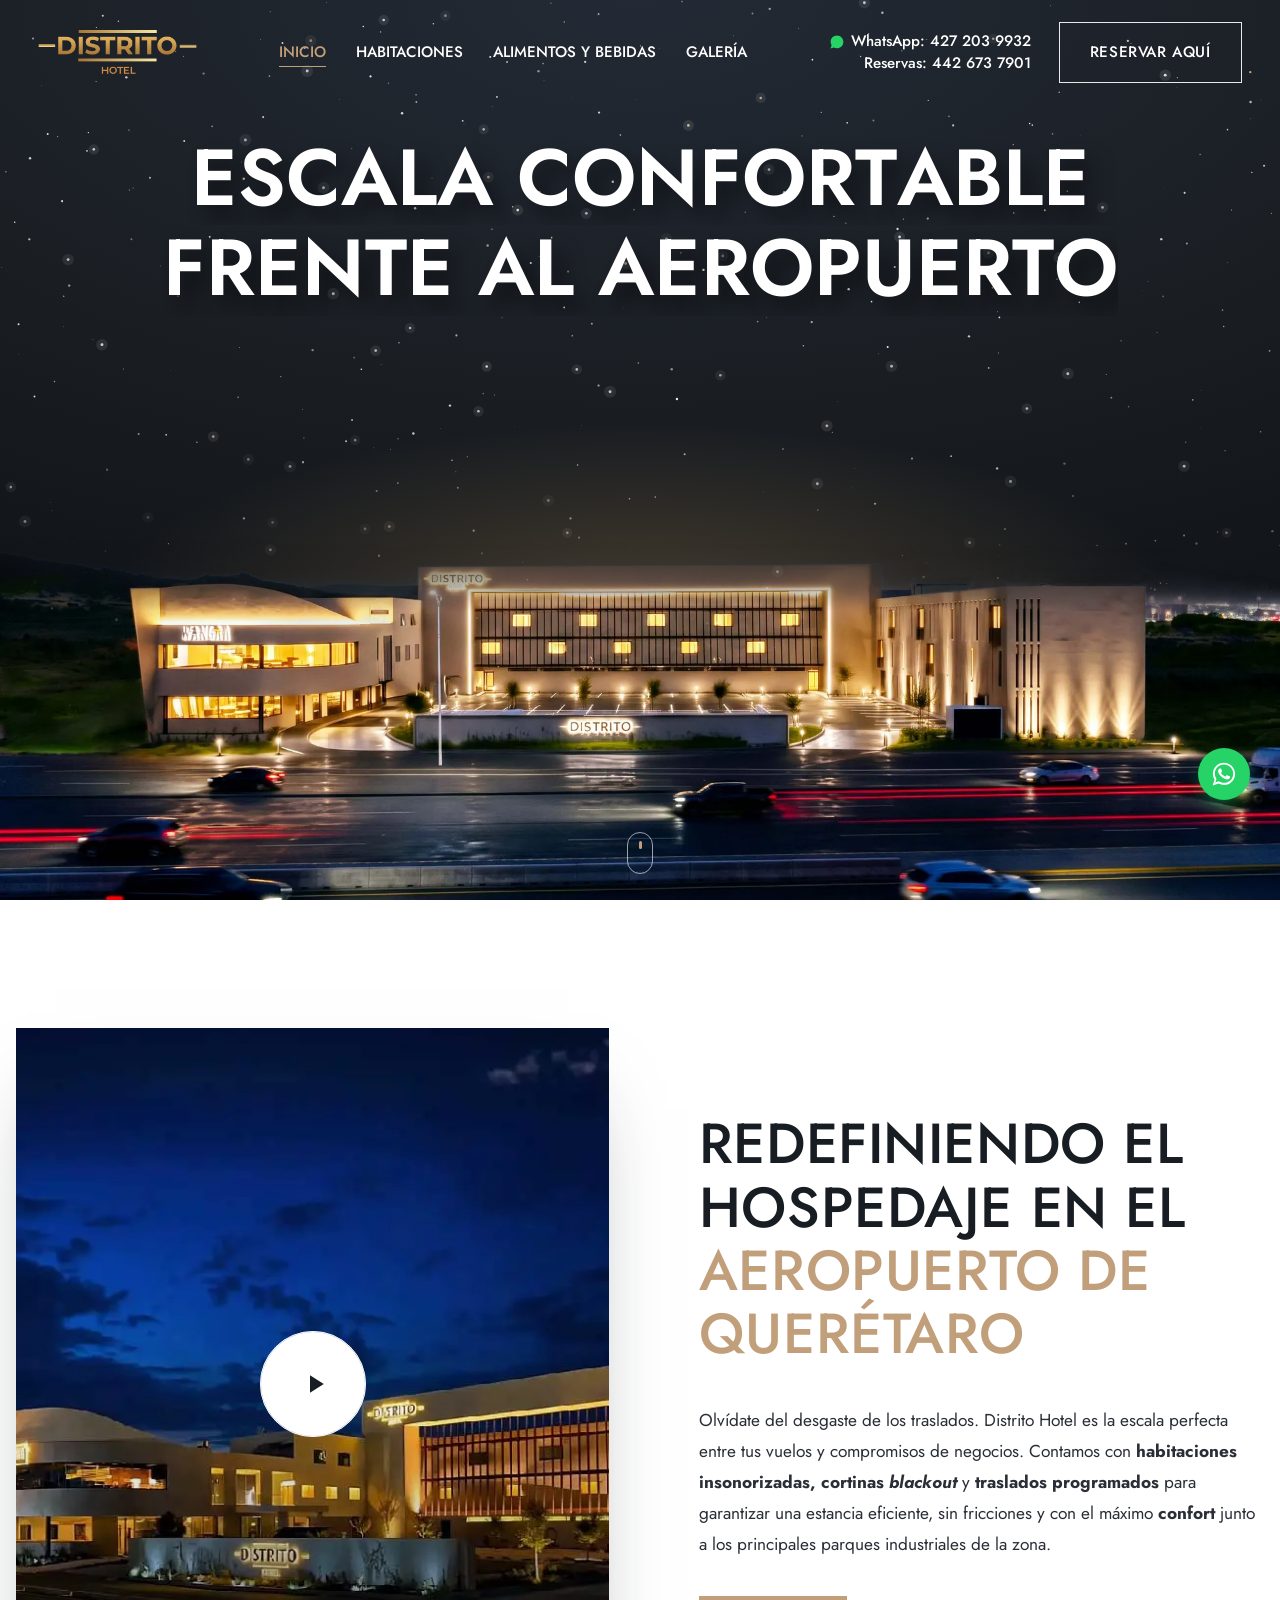
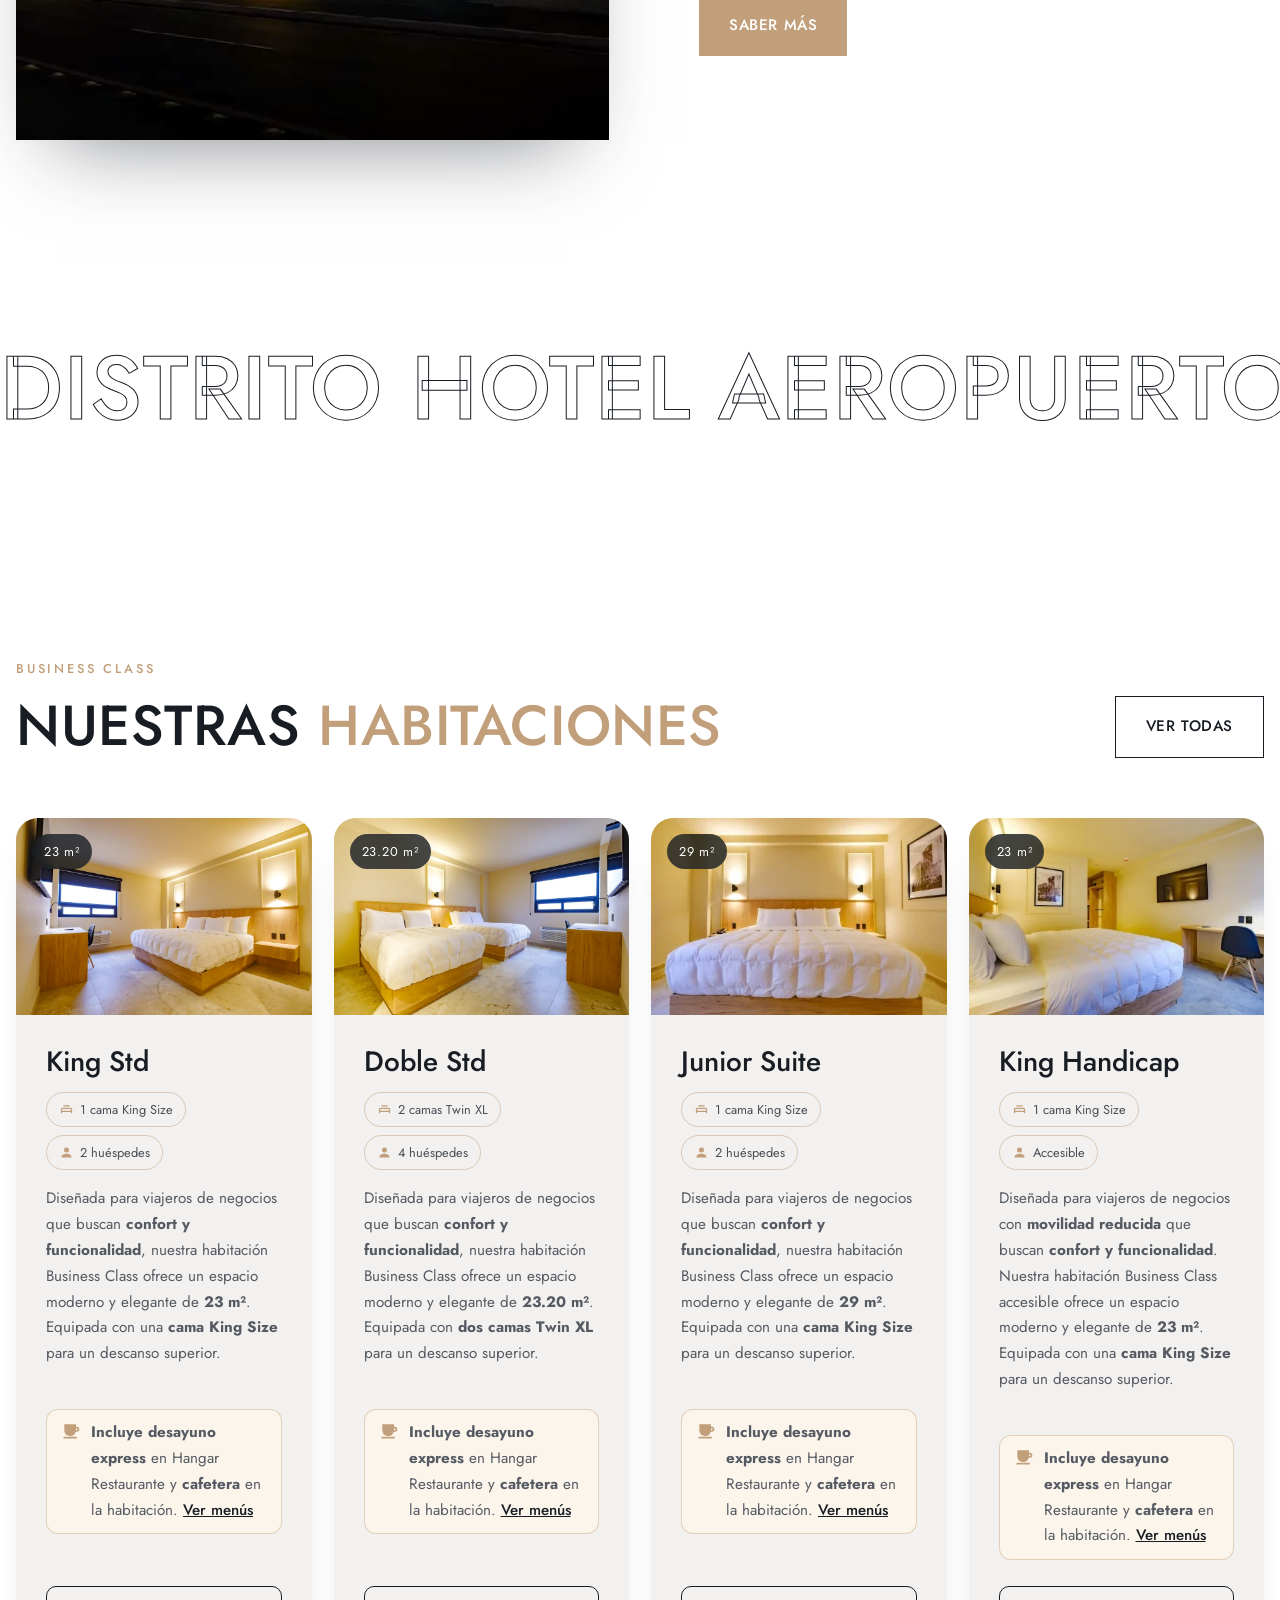
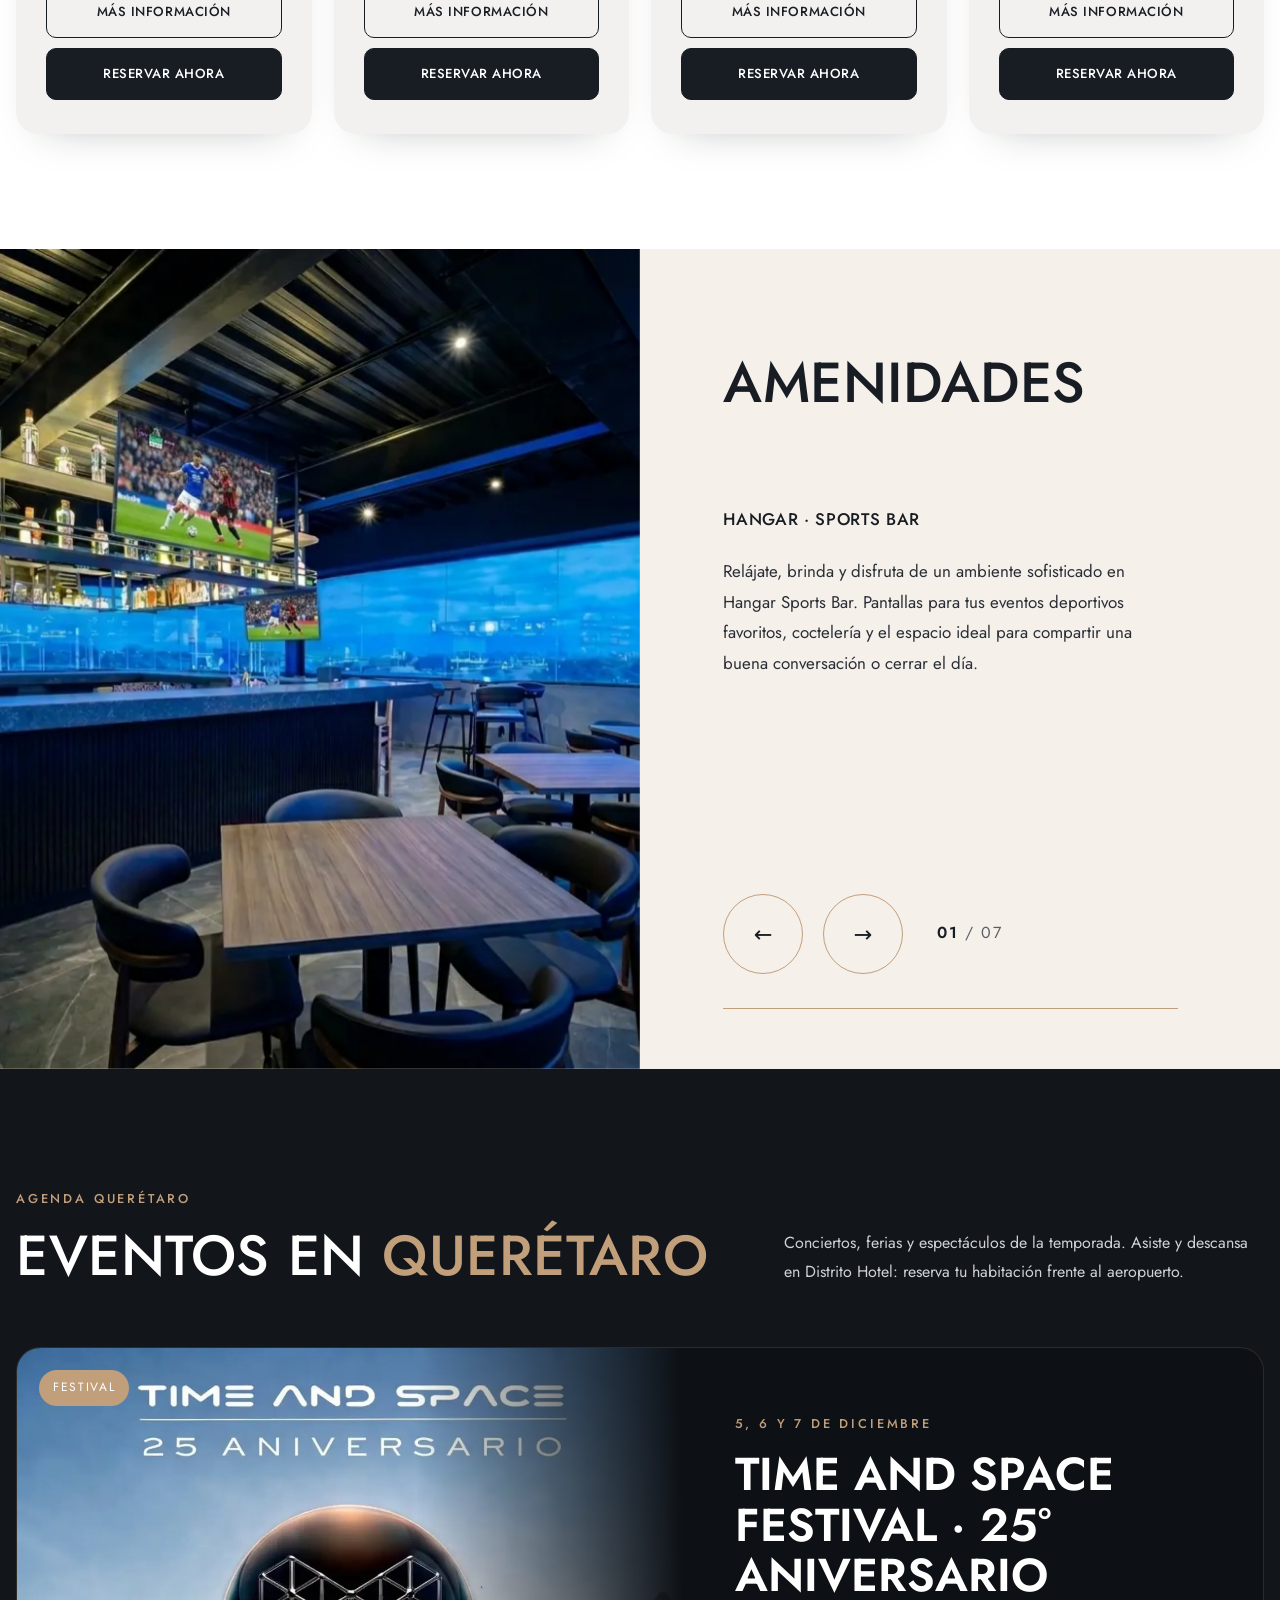
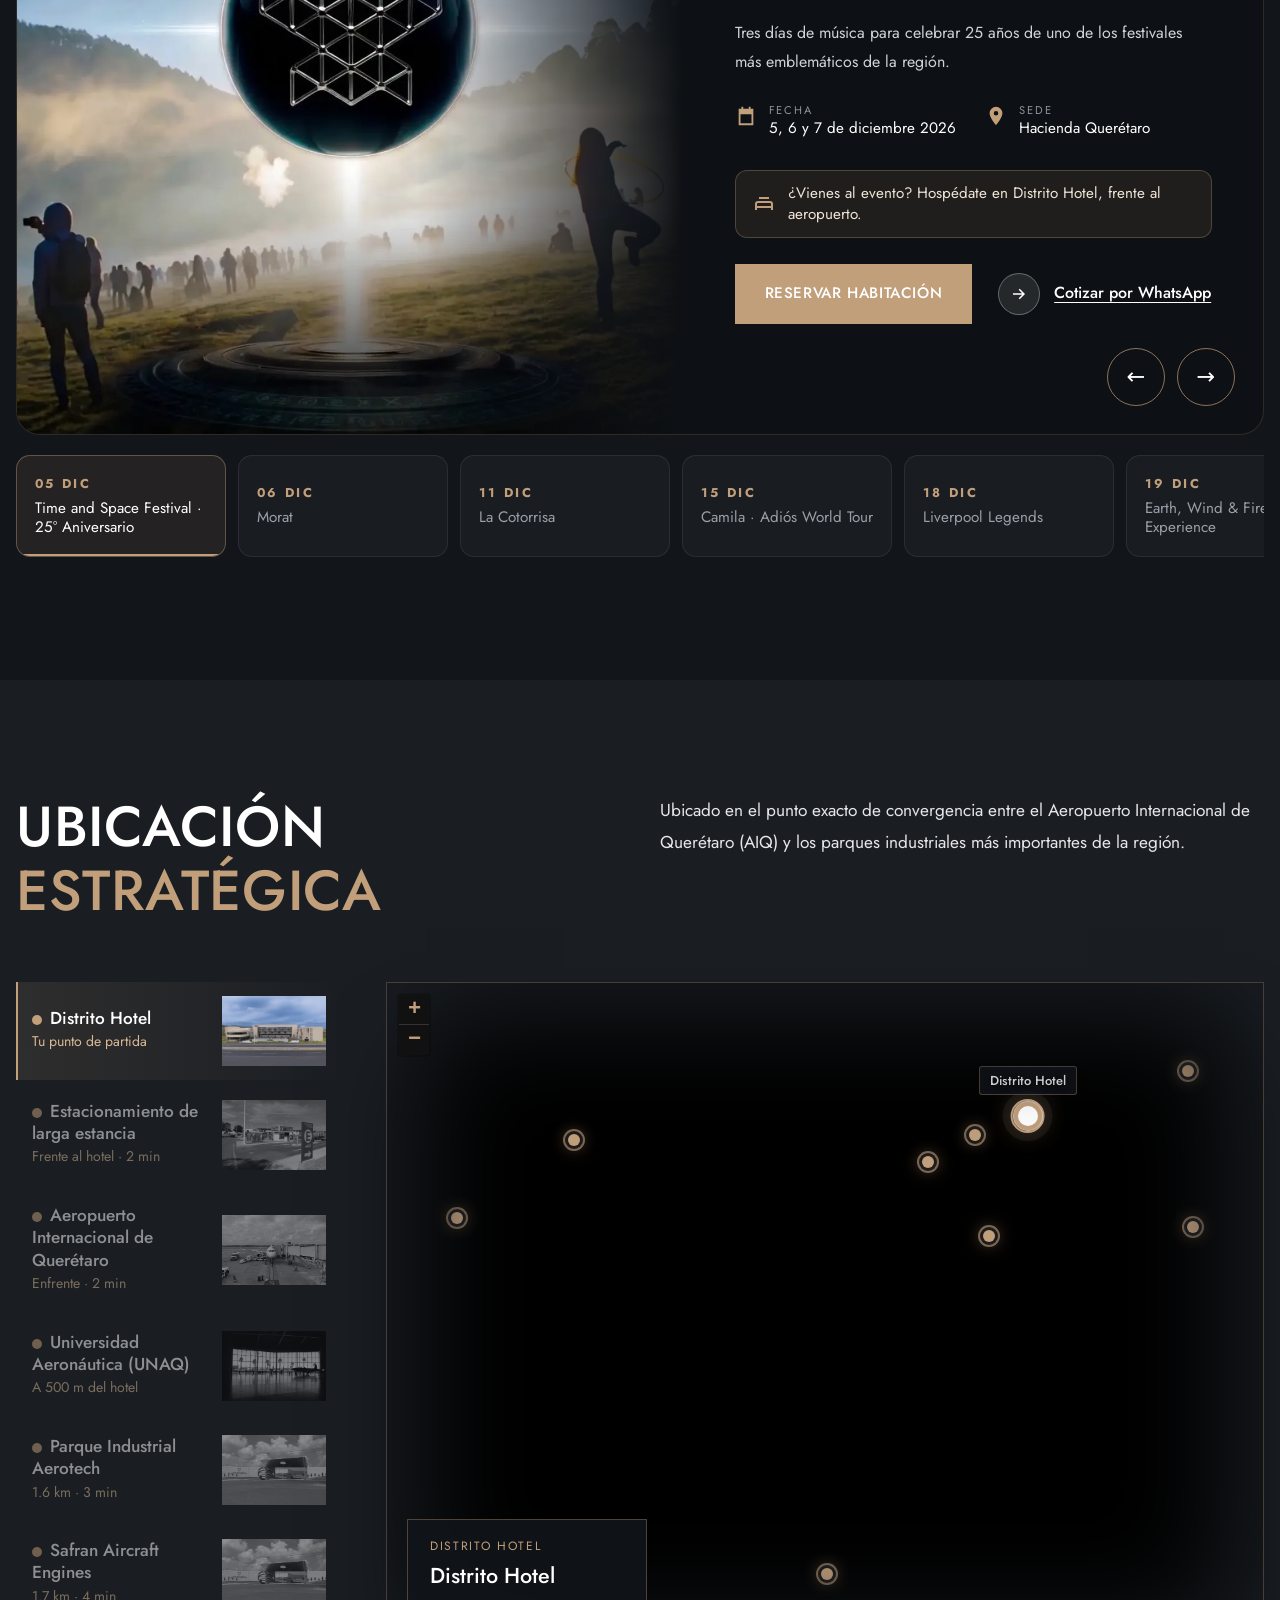
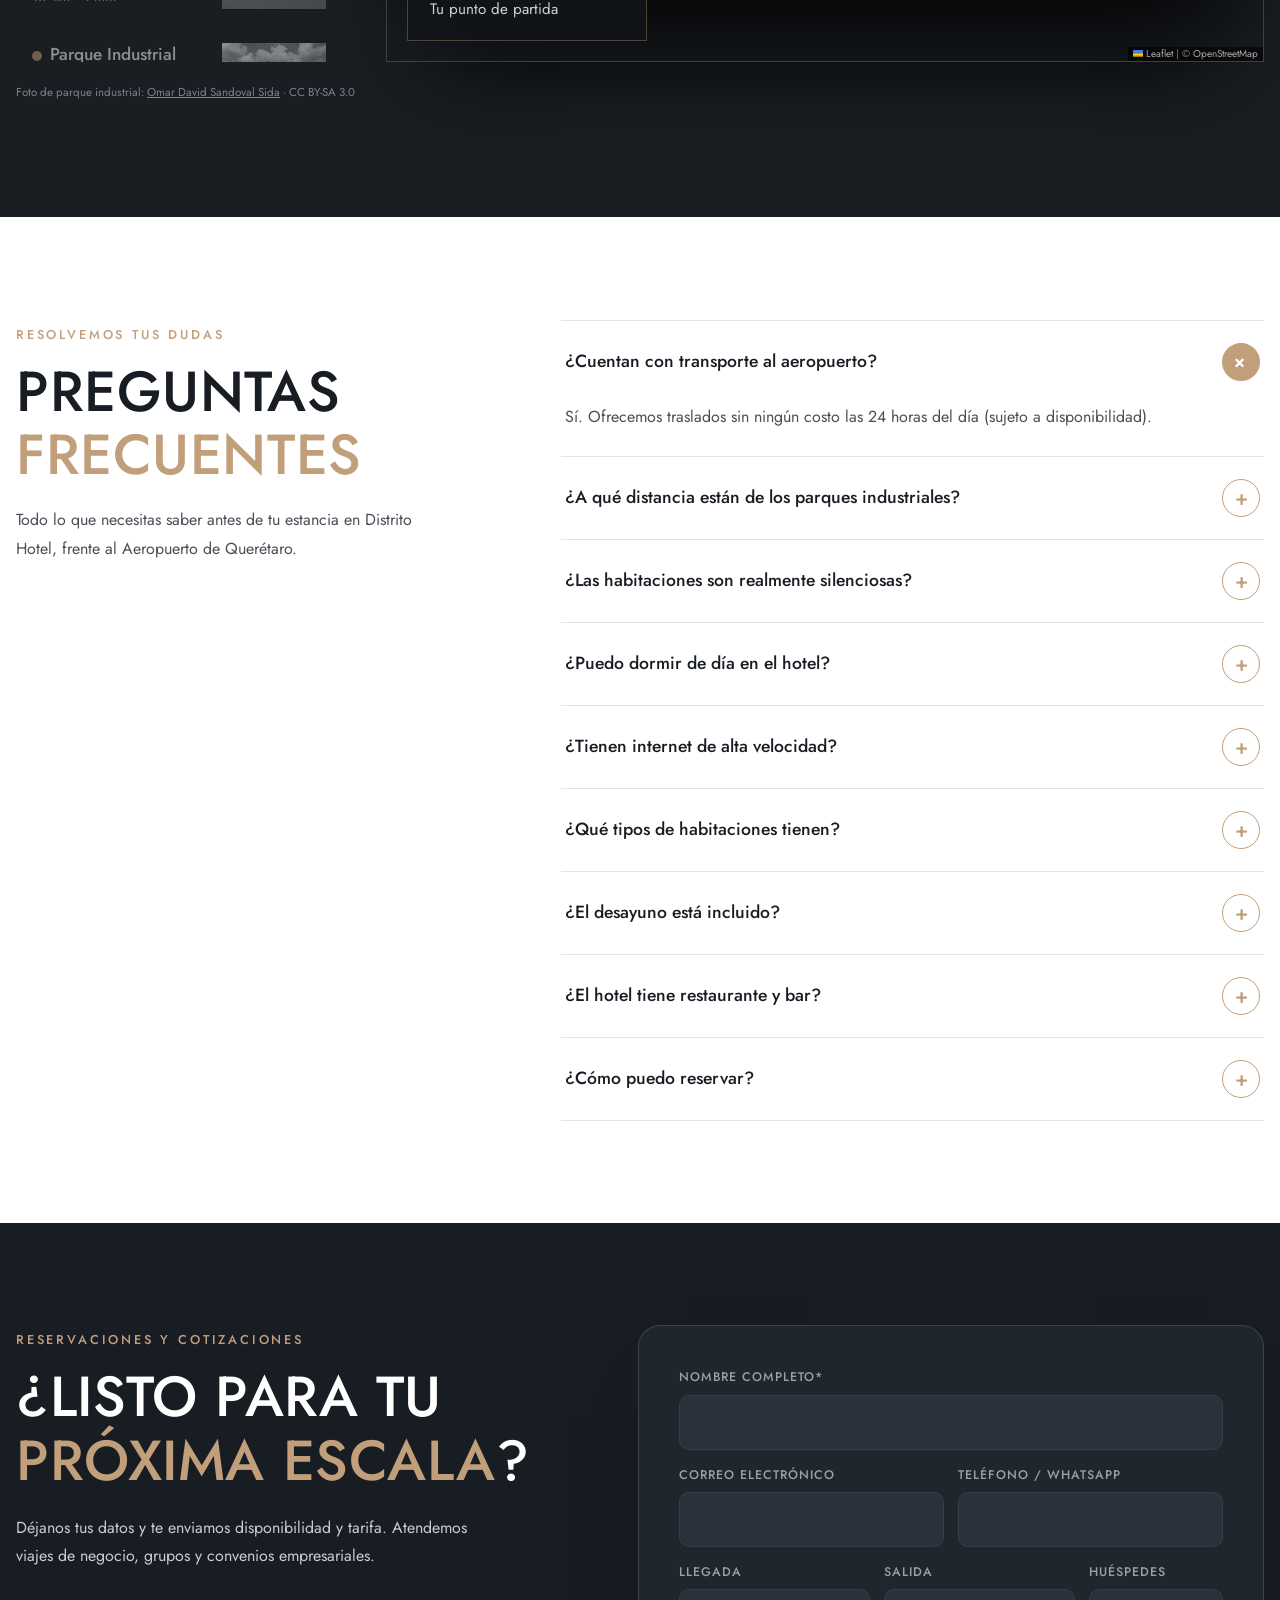
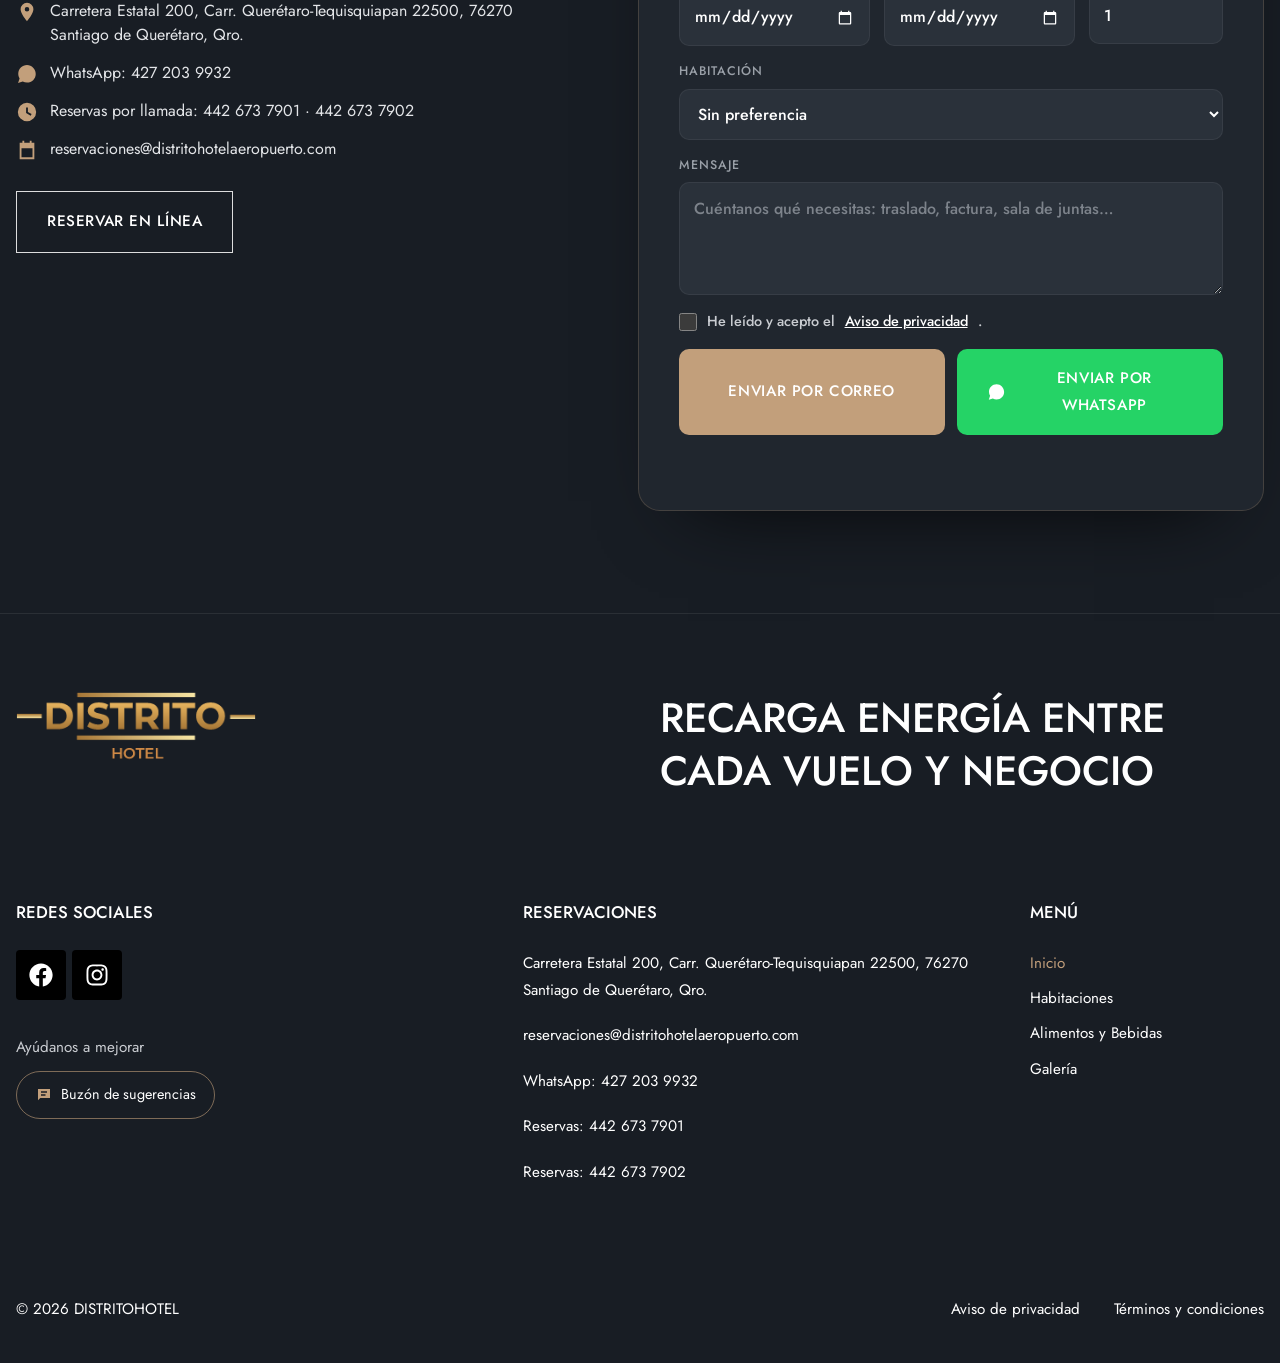
==== commit 8564b2a8: "King Handicap: lenguaje de movilidad reducida Co-Authored-By: Claude Opus 5.5 <noreply@anthropic.com" ====
--- a/index.html
+++ b/index.html
@@ -26,7 +26,7 @@
   <link rel="stylesheet" href="assets/vendor/leaflet/leaflet.css" media="print" onload="this.media='all'">
   <script type="application/ld+json">{"@context": "https://schema.org", "@type": "Hotel", "name": "Distrito Hotel", "description": "Hotel moderno frente al Aeropuerto Internacional de Querétaro (AIQ), con habitaciones insonorizadas, traslado al aeropuerto gratis, restaurante, sports bar, gimnasio 24/7 y salas de juntas.", "url": "https://distritohotelaeropuerto.com/", "telephone": "+52 442 673 7901", "email": "reservaciones@distritohotelaeropuerto.com", "image": "https://distritohotelaeropuerto.com/assets/img/hotel/fachada-dia.webp?v=e1fd5ba1", "address": {"@type": "PostalAddress", "streetAddress": "Carretera Estatal 200, Carr. Querétaro-Tequisquiapan 22500", "addressLocality": "Santiago de Querétaro", "addressRegion": "Qro.", "postalCode": "76270", "addressCountry": "MX"}, "geo": {"@type": "GeoCoordinates", "latitude": 20.6264, "longitude": -100.1953}, "hasMap": "https://maps.app.goo.gl/h9yAftxNMz77YU9E6", "amenityFeature": [{"@type": "LocationFeatureSpecification", "name": "Traslado al aeropuerto gratis", "value": true}, {"@type": "LocationFeatureSpecification", "name": "WiFi alta velocidad", "value": true}, {"@type": "LocationFeatureSpecification", "name": "Gimnasio 24/7", "value": true}, {"@type": "LocationFeatureSpecification", "name": "Restaurante", "value": true}, {"@type": "LocationFeatureSpecification", "name": "Sports Bar", "value": true}, {"@type": "LocationFeatureSpecification", "name": "Salas de juntas", "value": true}, {"@type": "LocationFeatureSpecification", "name": "Estacionamiento", "value": true}], "sameAs": ["https://www.facebook.com/people/Hotel-Distrito/61589247180876/", "https://www.instagram.com/Distrito.hotel"]}</script>
   <script type="application/ld+json">{"@context": "https://schema.org", "@type": "FAQPage", "mainEntity": [{"@type": "Question", "name": "¿Cuentan con transporte al aeropuerto?", "acceptedAnswer": {"@type": "Answer", "text": "Sí. Ofrecemos traslados sin ningún costo las 24 horas del día (sujeto a disponibilidad)."}}, {"@type": "Question", "name": "¿A qué distancia están de los parques industriales?", "acceptedAnswer": {"@type": "Answer", "text": "Estamos estratégicamente ubicados a menos de 10 minutos de los corredores industriales más importantes, evitando el tráfico de la ciudad."}}, {"@type": "Question", "name": "¿Las habitaciones son realmente silenciosas?", "acceptedAnswer": {"@type": "Answer", "text": "Absolutamente. Nuestras habitaciones cuentan con aislamiento acústico de nueva generación, diseñado para bloquear el ruido de turbinas y tráfico exterior."}}, {"@type": "Question", "name": "¿Puedo dormir de día en el hotel?", "acceptedAnswer": {"@type": "Answer", "text": "Sí. Todas nuestras habitaciones están equipadas con cortinas blackout de sellado total, ideales para tripulaciones y viajeros en escalas largas que necesitan descanso diurno."}}, {"@type": "Question", "name": "¿Tienen internet de alta velocidad?", "acceptedAnswer": {"@type": "Answer", "text": "Sí, ofrecemos Wi-Fi de alta capacidad en todas las áreas para garantizar que tu trabajo no se detenga."}}, {"@type": "Question", "name": "¿Qué tipos de habitaciones tienen?", "acceptedAnswer": {"@type": "Answer", "text": "Contamos con habitaciones Business Class King Std, Doble Std, Junior Suite y King Handicap, de 23 a 29 m². Todas cuentan con cafetera."}}, {"@type": "Question", "name": "¿El desayuno está incluido?", "acceptedAnswer": {"@type": "Answer", "text": "Sí. Tu reservación incluye desayuno express en Hangar Restaurante a partir de las 7:00 am."}}, {"@type": "Question", "name": "¿El hotel tiene restaurante y bar?", "acceptedAnswer": {"@type": "Answer", "text": "Sí. Hangar Restaurante y Hangar Sports Bar están dentro del hotel, además de un Pantry con snacks y bebidas."}}, {"@type": "Question", "name": "¿Cómo puedo reservar?", "acceptedAnswer": {"@type": "Answer", "text": "Puedes reservar en línea en nuestro motor de reservas, llamar al 442 673 7901, escribirnos por WhatsApp al 427 203 9932 o con el formulario de esta página."}}]}</script>
-  <link rel="stylesheet" href="assets/css/styles.css?v=20261110221343">
+  <link rel="stylesheet" href="assets/css/styles.css?v=20261110221554">
 </head>
 <body class="page-inicio">
   <a class="skip" href="#contenido">Saltar al contenido</a>
@@ -165,7 +165,7 @@
             <div class="room-card__body">
               <h3><a href="/habitaciones/king-handicap/">King Handicap</a></h3>
               <ul class="chips"><li><svg viewBox="0 0 24 24" width="22" height="22" aria-hidden="true"><path d="M3 18v-6a3 3 0 0 1 3-3h12a3 3 0 0 1 3 3v6h-2v-2H5v2H3zm2-4h14v-2a1 1 0 0 0-1-1H6a1 1 0 0 0-1 1v2zm2-7V5h10v2H7z"/></svg>1 cama King Size</li><li><svg viewBox="0 0 24 24" width="22" height="22" aria-hidden="true"><path d="M12 12a4 4 0 1 0 0-8 4 4 0 0 0 0 8zm0 2c-4 0-8 2-8 5v1h16v-1c0-3-4-5-8-5z"/></svg>Accesible</li></ul>
-              <p>Diseñada para viajeros de negocios que buscan <strong>confort y funcionalidad</strong> con necesidades especiales. Nuestra habitación Business Class hándicap ofrece un espacio moderno y elegante de <strong>23 m²</strong>. Equipada con una <strong>cama King Size</strong> para un descanso superior.</p>
+              <p>Diseñada para viajeros de negocios con <strong>movilidad reducida</strong> que buscan <strong>confort y funcionalidad</strong>. Nuestra habitación Business Class accesible ofrece un espacio moderno y elegante de <strong>23 m²</strong>. Equipada con una <strong>cama King Size</strong> para un descanso superior.</p>
               <p class="breakfast"><svg viewBox="0 0 24 24" width="22" height="22" aria-hidden="true"><path d="M4 4h14v3h1a3 3 0 0 1 0 6h-1.3A7 7 0 0 1 4 11V4zm14 5v2h1a1 1 0 0 0 0-2h-1zM3 19h16v2H3v-2z"/></svg><span><strong>Incluye desayuno express</strong> en Hangar Restaurante y <strong>cafetera</strong> en la habitación. <a href="/alimentos-y-bebidas/#menus">Ver menús</a></span></p>
               <div class="room-card__btns">
                 <a class="btn btn--line btn--sm" href="/habitaciones/king-handicap/">Más información</a>
@@ -658,6 +658,6 @@
   <script src="assets/vendor/gsap/gsap.min.js" defer></script>
   <script src="assets/vendor/gsap/ScrollTrigger.min.js" defer></script>
   <script src="assets/vendor/leaflet/leaflet.js" defer></script>
-  <script src="assets/js/main.js?v=20261110221343" defer></script>
+  <script src="assets/js/main.js?v=20261110221554" defer></script>
 </body>
 </html>
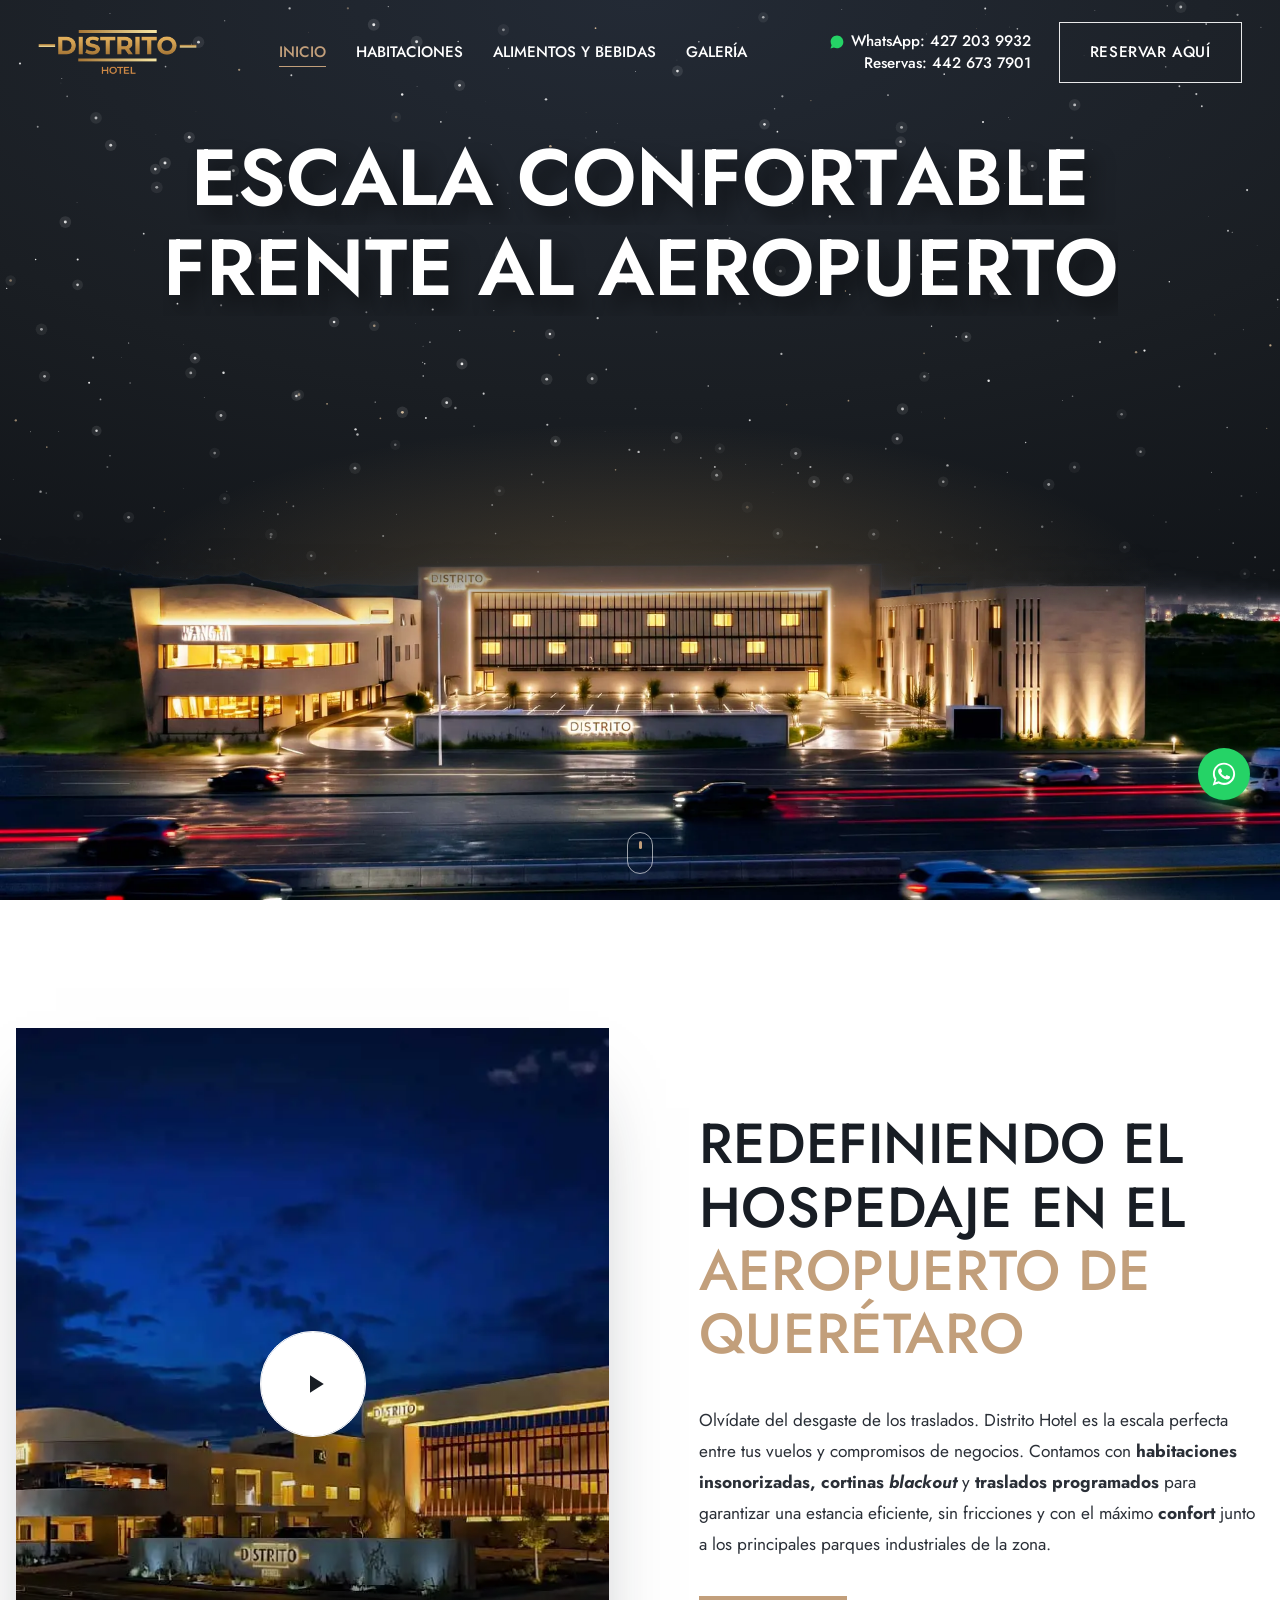
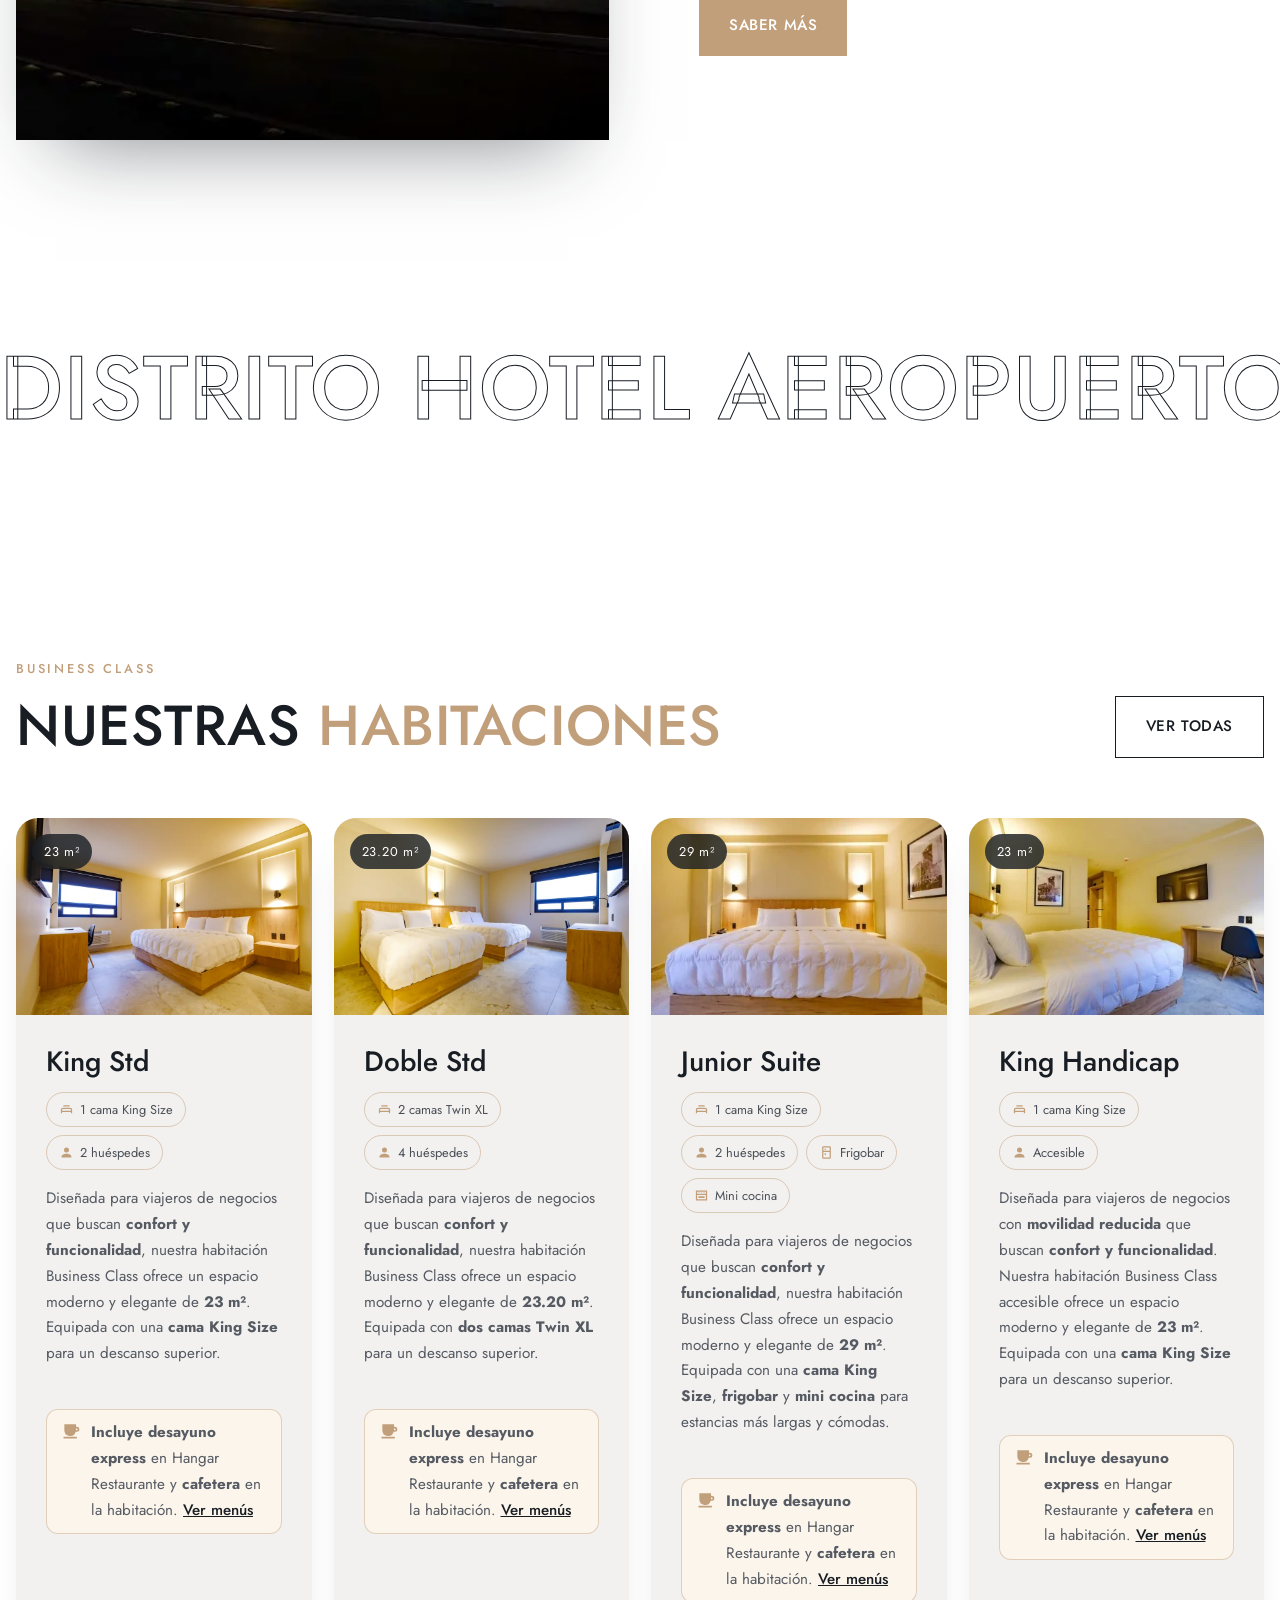
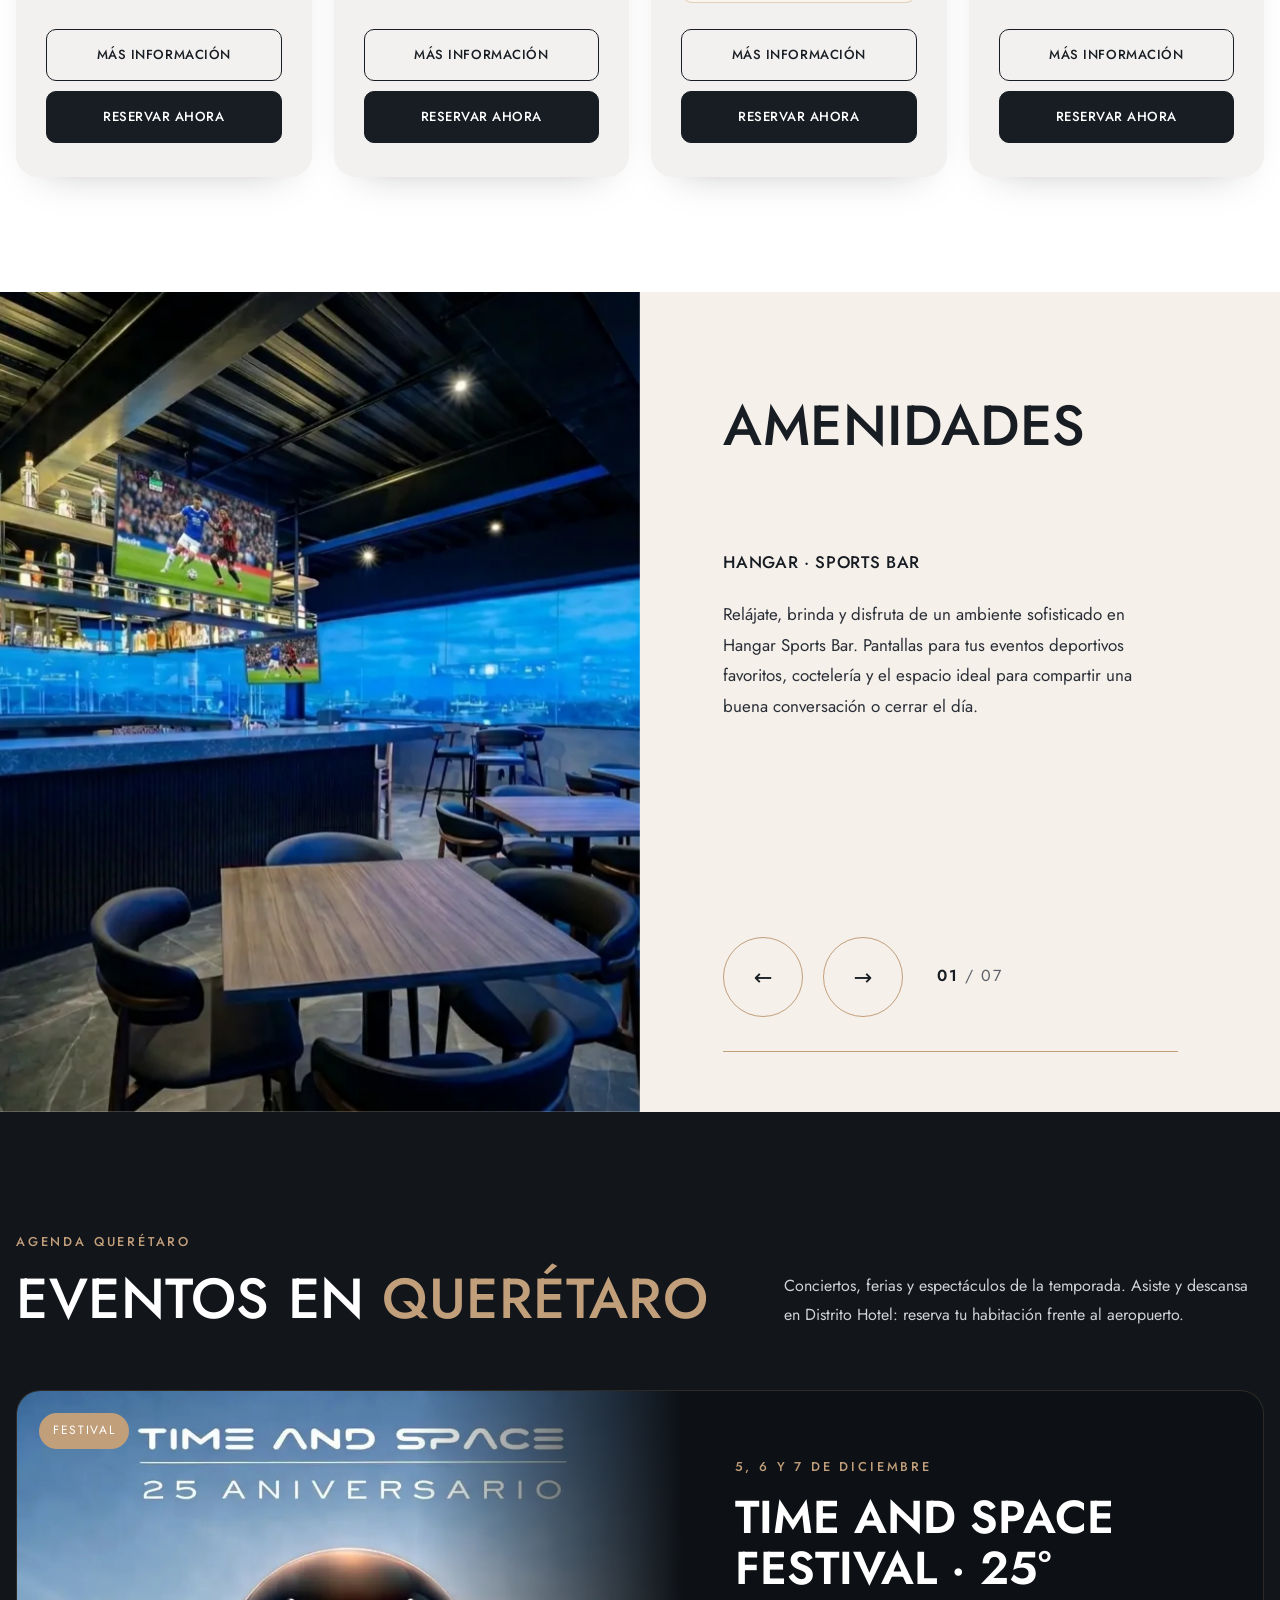
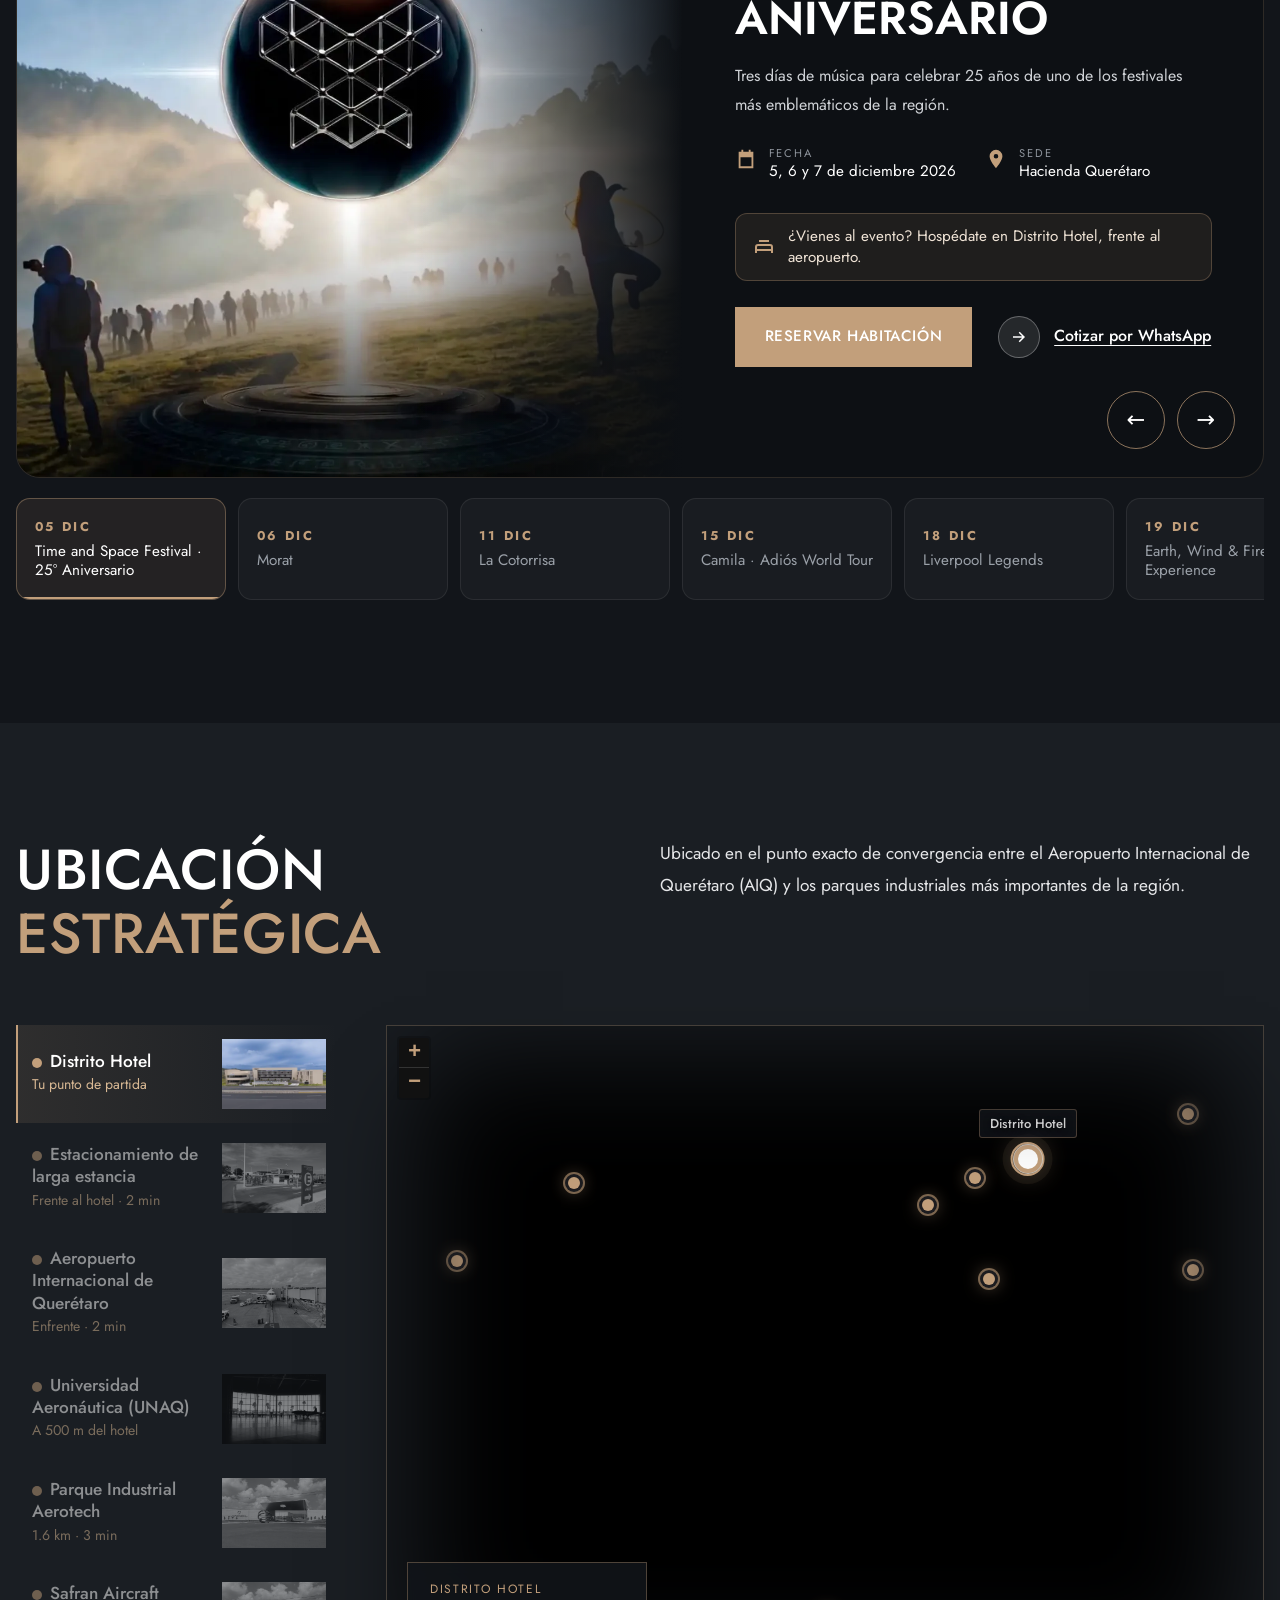
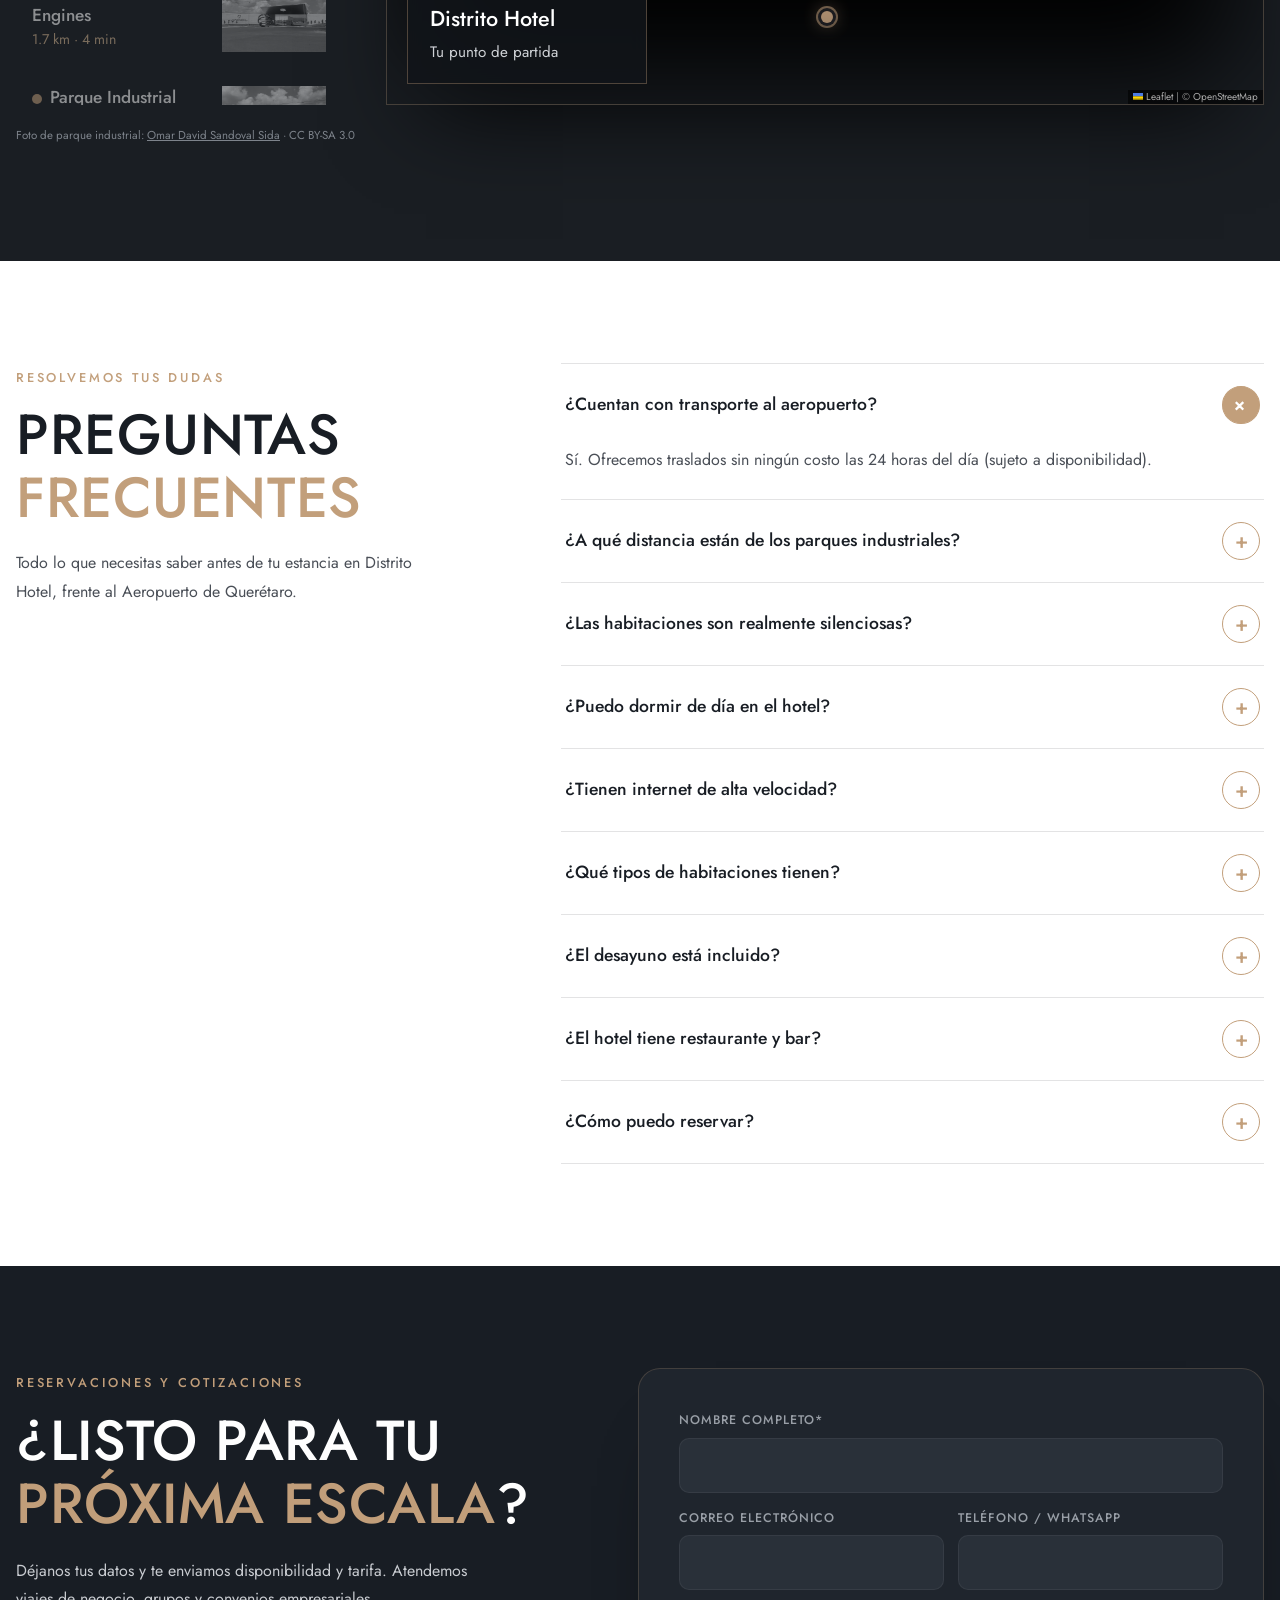
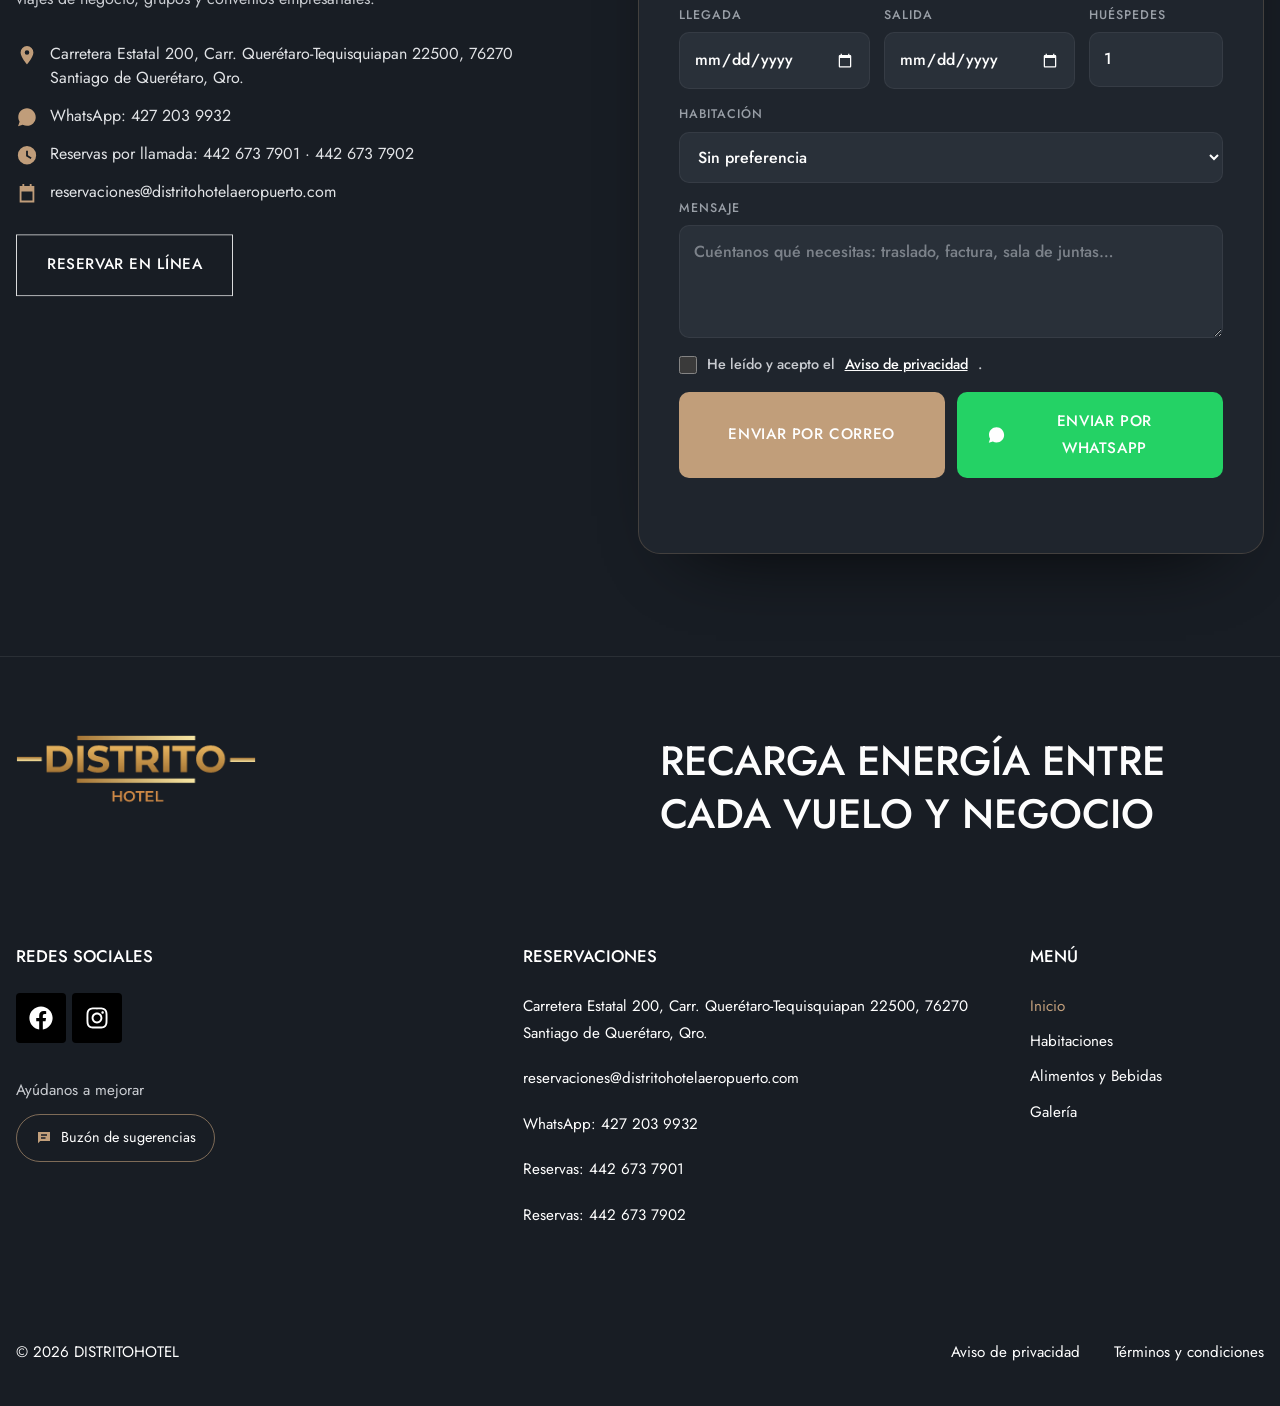
==== commit d5c499ee: "Junior Suite: frigobar y mini cocina Co-Authored-By: Claude Opus 5.5 <noreply@anthropic.com> Claude-" ====
--- a/index.html
+++ b/index.html
@@ -26,7 +26,7 @@
   <link rel="stylesheet" href="assets/vendor/leaflet/leaflet.css" media="print" onload="this.media='all'">
   <script type="application/ld+json">{"@context": "https://schema.org", "@type": "Hotel", "name": "Distrito Hotel", "description": "Hotel moderno frente al Aeropuerto Internacional de Querétaro (AIQ), con habitaciones insonorizadas, traslado al aeropuerto gratis, restaurante, sports bar, gimnasio 24/7 y salas de juntas.", "url": "https://distritohotelaeropuerto.com/", "telephone": "+52 442 673 7901", "email": "reservaciones@distritohotelaeropuerto.com", "image": "https://distritohotelaeropuerto.com/assets/img/hotel/fachada-dia.webp?v=e1fd5ba1", "address": {"@type": "PostalAddress", "streetAddress": "Carretera Estatal 200, Carr. Querétaro-Tequisquiapan 22500", "addressLocality": "Santiago de Querétaro", "addressRegion": "Qro.", "postalCode": "76270", "addressCountry": "MX"}, "geo": {"@type": "GeoCoordinates", "latitude": 20.6264, "longitude": -100.1953}, "hasMap": "https://maps.app.goo.gl/h9yAftxNMz77YU9E6", "amenityFeature": [{"@type": "LocationFeatureSpecification", "name": "Traslado al aeropuerto gratis", "value": true}, {"@type": "LocationFeatureSpecification", "name": "WiFi alta velocidad", "value": true}, {"@type": "LocationFeatureSpecification", "name": "Gimnasio 24/7", "value": true}, {"@type": "LocationFeatureSpecification", "name": "Restaurante", "value": true}, {"@type": "LocationFeatureSpecification", "name": "Sports Bar", "value": true}, {"@type": "LocationFeatureSpecification", "name": "Salas de juntas", "value": true}, {"@type": "LocationFeatureSpecification", "name": "Estacionamiento", "value": true}], "sameAs": ["https://www.facebook.com/people/Hotel-Distrito/61589247180876/", "https://www.instagram.com/Distrito.hotel"]}</script>
   <script type="application/ld+json">{"@context": "https://schema.org", "@type": "FAQPage", "mainEntity": [{"@type": "Question", "name": "¿Cuentan con transporte al aeropuerto?", "acceptedAnswer": {"@type": "Answer", "text": "Sí. Ofrecemos traslados sin ningún costo las 24 horas del día (sujeto a disponibilidad)."}}, {"@type": "Question", "name": "¿A qué distancia están de los parques industriales?", "acceptedAnswer": {"@type": "Answer", "text": "Estamos estratégicamente ubicados a menos de 10 minutos de los corredores industriales más importantes, evitando el tráfico de la ciudad."}}, {"@type": "Question", "name": "¿Las habitaciones son realmente silenciosas?", "acceptedAnswer": {"@type": "Answer", "text": "Absolutamente. Nuestras habitaciones cuentan con aislamiento acústico de nueva generación, diseñado para bloquear el ruido de turbinas y tráfico exterior."}}, {"@type": "Question", "name": "¿Puedo dormir de día en el hotel?", "acceptedAnswer": {"@type": "Answer", "text": "Sí. Todas nuestras habitaciones están equipadas con cortinas blackout de sellado total, ideales para tripulaciones y viajeros en escalas largas que necesitan descanso diurno."}}, {"@type": "Question", "name": "¿Tienen internet de alta velocidad?", "acceptedAnswer": {"@type": "Answer", "text": "Sí, ofrecemos Wi-Fi de alta capacidad en todas las áreas para garantizar que tu trabajo no se detenga."}}, {"@type": "Question", "name": "¿Qué tipos de habitaciones tienen?", "acceptedAnswer": {"@type": "Answer", "text": "Contamos con habitaciones Business Class King Std, Doble Std, Junior Suite y King Handicap, de 23 a 29 m². Todas cuentan con cafetera."}}, {"@type": "Question", "name": "¿El desayuno está incluido?", "acceptedAnswer": {"@type": "Answer", "text": "Sí. Tu reservación incluye desayuno express en Hangar Restaurante a partir de las 7:00 am."}}, {"@type": "Question", "name": "¿El hotel tiene restaurante y bar?", "acceptedAnswer": {"@type": "Answer", "text": "Sí. Hangar Restaurante y Hangar Sports Bar están dentro del hotel, además de un Pantry con snacks y bebidas."}}, {"@type": "Question", "name": "¿Cómo puedo reservar?", "acceptedAnswer": {"@type": "Answer", "text": "Puedes reservar en línea en nuestro motor de reservas, llamar al 442 673 7901, escribirnos por WhatsApp al 427 203 9932 o con el formulario de esta página."}}]}</script>
-  <link rel="stylesheet" href="assets/css/styles.css?v=20261110221554">
+  <link rel="stylesheet" href="assets/css/styles.css?v=20261110221806">
 </head>
 <body class="page-inicio">
   <a class="skip" href="#contenido">Saltar al contenido</a>
@@ -148,8 +148,8 @@
             </a>
             <div class="room-card__body">
               <h3><a href="/habitaciones/junior-suite/">Junior Suite</a></h3>
-              <ul class="chips"><li><svg viewBox="0 0 24 24" width="22" height="22" aria-hidden="true"><path d="M3 18v-6a3 3 0 0 1 3-3h12a3 3 0 0 1 3 3v6h-2v-2H5v2H3zm2-4h14v-2a1 1 0 0 0-1-1H6a1 1 0 0 0-1 1v2zm2-7V5h10v2H7z"/></svg>1 cama King Size</li><li><svg viewBox="0 0 24 24" width="22" height="22" aria-hidden="true"><path d="M12 12a4 4 0 1 0 0-8 4 4 0 0 0 0 8zm0 2c-4 0-8 2-8 5v1h16v-1c0-3-4-5-8-5z"/></svg>2 huéspedes</li></ul>
-              <p>Diseñada para viajeros de negocios que buscan <strong>confort y funcionalidad</strong>, nuestra habitación Business Class ofrece un espacio moderno y elegante de <strong>29 m²</strong>. Equipada con una <strong>cama King Size</strong> para un descanso superior.</p>
+              <ul class="chips"><li><svg viewBox="0 0 24 24" width="22" height="22" aria-hidden="true"><path d="M3 18v-6a3 3 0 0 1 3-3h12a3 3 0 0 1 3 3v6h-2v-2H5v2H3zm2-4h14v-2a1 1 0 0 0-1-1H6a1 1 0 0 0-1 1v2zm2-7V5h10v2H7z"/></svg>1 cama King Size</li><li><svg viewBox="0 0 24 24" width="22" height="22" aria-hidden="true"><path d="M12 12a4 4 0 1 0 0-8 4 4 0 0 0 0 8zm0 2c-4 0-8 2-8 5v1h16v-1c0-3-4-5-8-5z"/></svg>2 huéspedes</li><li><svg viewBox="0 0 24 24" width="22" height="22" aria-hidden="true"><path d="M7 2h10a2 2 0 0 1 2 2v16a2 2 0 0 1-2 2H7a2 2 0 0 1-2-2V4a2 2 0 0 1 2-2zm0 2v5h10V4H7zm0 7v9h10v-9H7zm2-5h2v2H9V6zm0 7h2v3H9v-3z"/></svg>Frigobar</li><li><svg viewBox="0 0 24 24" width="22" height="22" aria-hidden="true"><path d="M3 4h18v16H3V4zm2 2v3h14V6H5zm0 5v7h14v-7H5zm2-4h2v1H7V7zm4 0h2v1h-2V7zm4 0h2v1h-2V7zM7 13h10v3H7v-3z"/></svg>Mini cocina</li></ul>
+              <p>Diseñada para viajeros de negocios que buscan <strong>confort y funcionalidad</strong>, nuestra habitación Business Class ofrece un espacio moderno y elegante de <strong>29 m²</strong>. Equipada con una <strong>cama King Size</strong>, <strong>frigobar</strong> y <strong>mini cocina</strong> para estancias más largas y cómodas.</p>
               <p class="breakfast"><svg viewBox="0 0 24 24" width="22" height="22" aria-hidden="true"><path d="M4 4h14v3h1a3 3 0 0 1 0 6h-1.3A7 7 0 0 1 4 11V4zm14 5v2h1a1 1 0 0 0 0-2h-1zM3 19h16v2H3v-2z"/></svg><span><strong>Incluye desayuno express</strong> en Hangar Restaurante y <strong>cafetera</strong> en la habitación. <a href="/alimentos-y-bebidas/#menus">Ver menús</a></span></p>
               <div class="room-card__btns">
                 <a class="btn btn--line btn--sm" href="/habitaciones/junior-suite/">Más información</a>
@@ -658,6 +658,6 @@
   <script src="assets/vendor/gsap/gsap.min.js" defer></script>
   <script src="assets/vendor/gsap/ScrollTrigger.min.js" defer></script>
   <script src="assets/vendor/leaflet/leaflet.js" defer></script>
-  <script src="assets/js/main.js?v=20261110221554" defer></script>
+  <script src="assets/js/main.js?v=20261110221806" defer></script>
 </body>
 </html>
